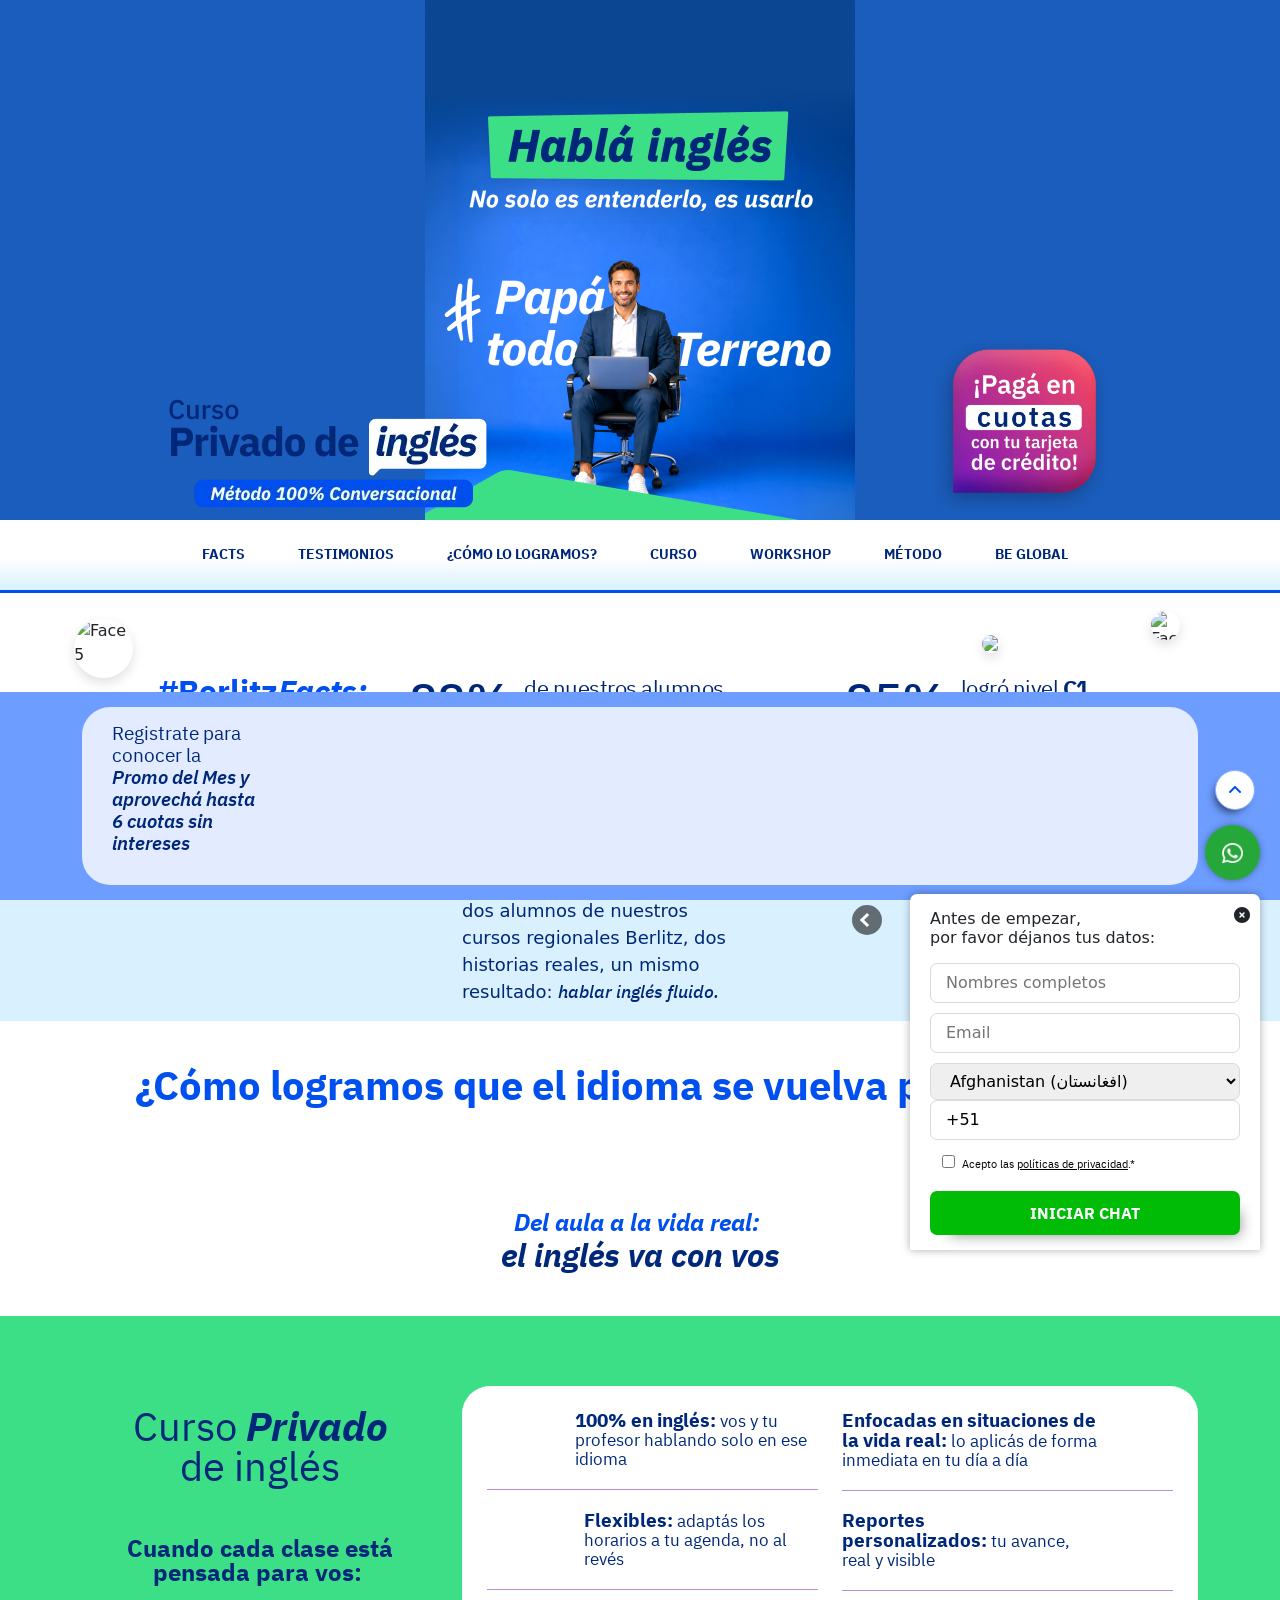
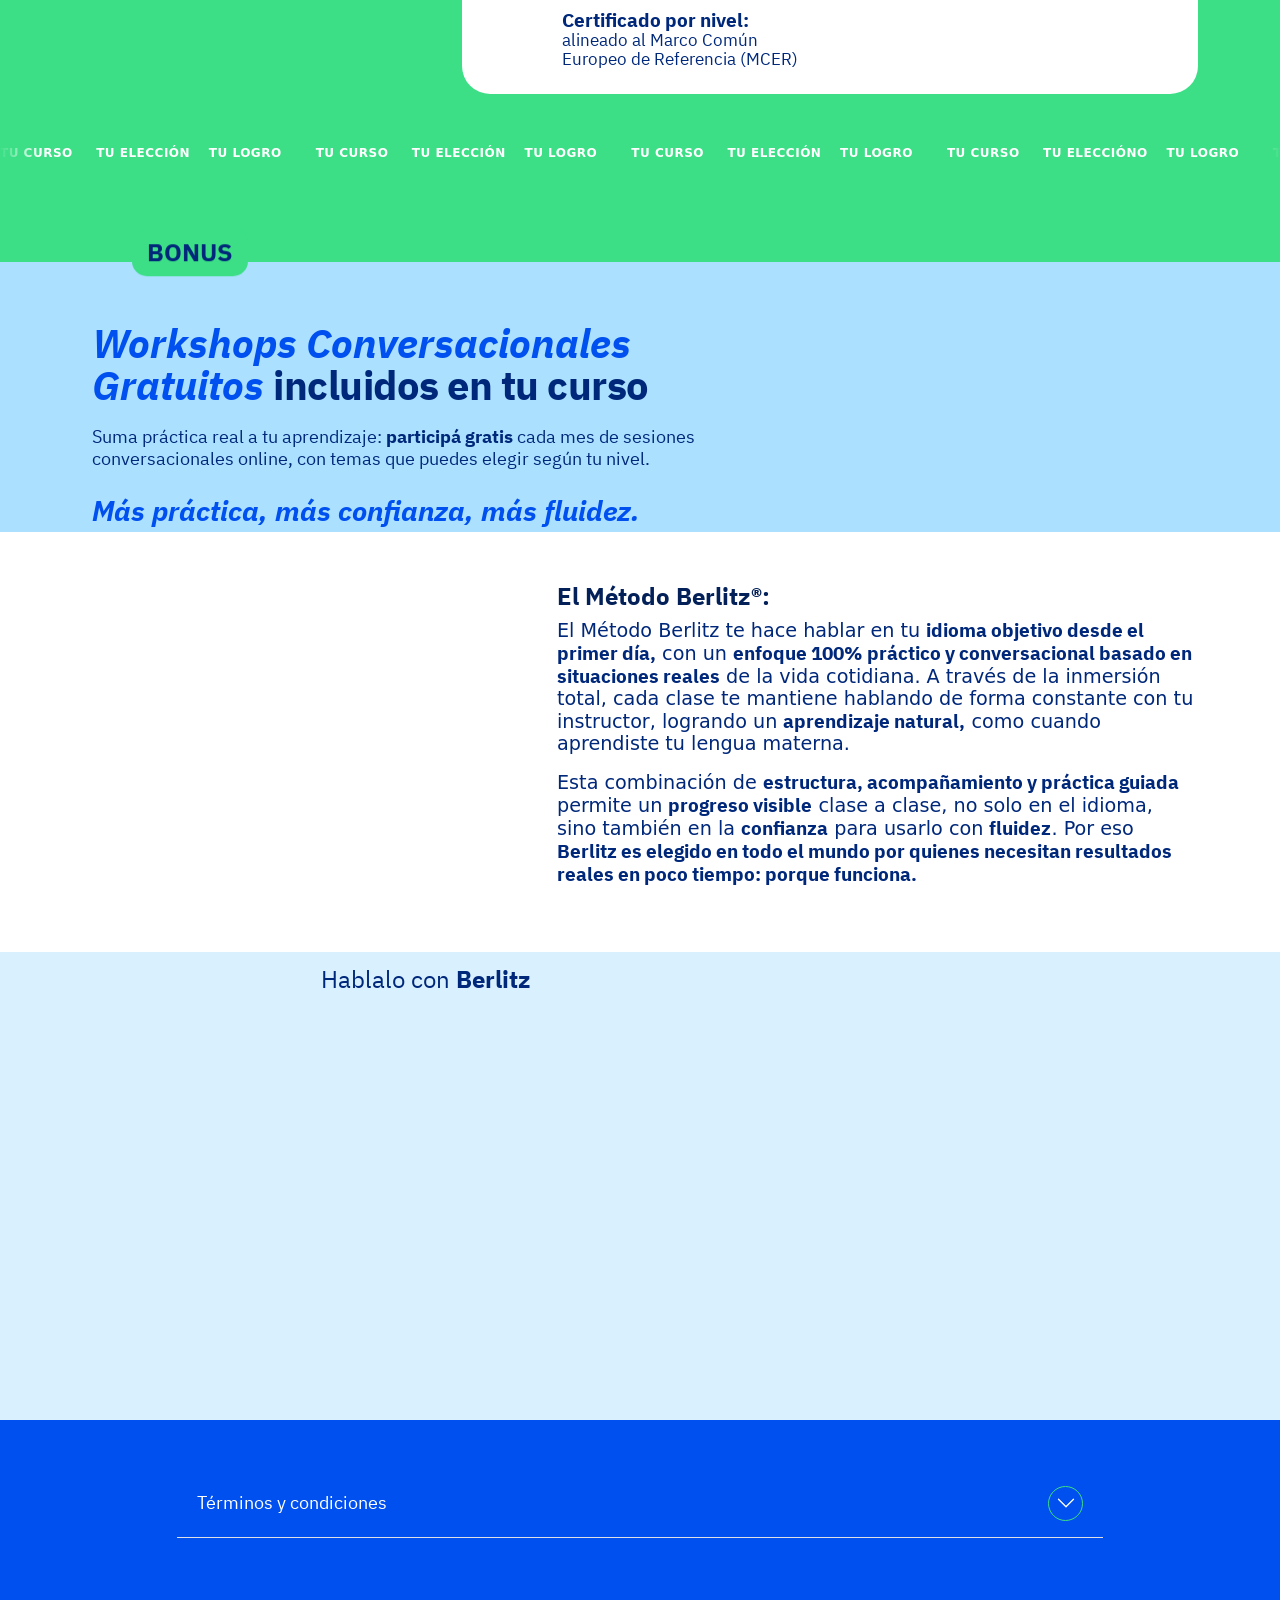
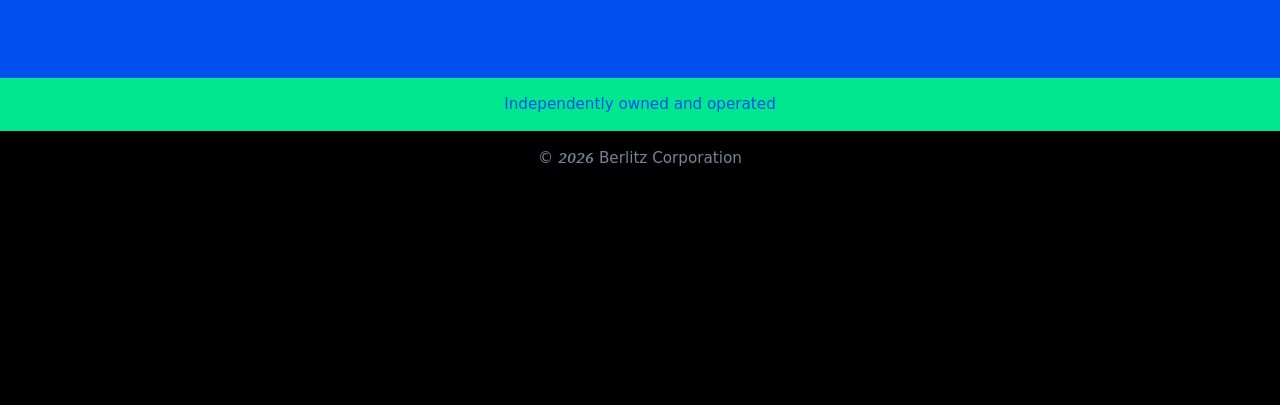
==== index.html @ b1cf7f0d "regresar banner dia del padre" ====
<!doctype html>
<html lang="es-UY">

<head>
    <meta charset="utf-8">
    <meta name="viewport" content="width=device-width, initial-scale=1">
    <title>Clases de inglés particulares | Berlitz UY</title>
    <meta name="description"
        content="Clases de inglés particulares en Uruguay, personalizadas y flexibles. Aprende a tu ritmo con profesores expertos y mejora tu fluidez. ¡Empieza hoy!">
    <link rel="canonical" href="https://berlitz-marketing.com.uy/privados/" />
    <meta name="robots" content="index, follow">
    <meta name="keywords"
        content="clases de inglés particulares Uruguay, profesor particular de inglés, clases de inglés personalizadas, clases de inglés privadas, curso de inglés particular Uruguay, clases de inglés online Uruguay">

    <link rel="icon" type="image/x-icon" href="assets/img/favicon-32x32.png">
    <style>
        .jm-loadingpage {
            position: fixed;
            left: 0px;
            top: 0px;
            width: 100%;
            height: 100%;
            z-index: 999999999;
            background-color: #004FEF;
            display: flex;
            justify-content: center;
            align-items: center;
            padding-left: 50px;
            padding-right: 50px;
        }

        .jm-loadingpage table {
            text-align: center;
        }
    </style>

    <link href="assets/css/bootstrap.min.css" rel="stylesheet">
    <link rel="stylesheet" href="assets/css/revolution/navigation.min.css">
    <link rel="stylesheet" href="assets/css/revolution/settings.min.css">
    <link rel="stylesheet" href="assets/css/cmln-style.css?v=202602">
    <link rel="stylesheet" href="https://site-assets.fontawesome.com/releases/v6.5.1/css/all.css">
    <link rel="stylesheet" href="https://cdnjs.cloudflare.com/ajax/libs/font-awesome/6.5.1/css/all.min.css">


    <!-- slick -->
    <link rel="stylesheet" type="text/css" href="assets/slick/slick.min.css">
    <link rel="stylesheet" type="text/css" href="assets/slick/slick-theme.min.css">


    <!-- Google Tag Manager -->
    <script>
        (function (w, d, s, l, i) {
            w[l] = w[l] || [];
            w[l].push({
                'gtm.start': new Date().getTime(),
                event: 'gtm.js'
            });
            var f = d.getElementsByTagName(s)[0],
                j = d.createElement(s),
                dl = l != 'dataLayer' ? '&l=' + l : '';
            j.async = true;
            j.src =
                'https://www.googletagmanager.com/gtm.js?id=' + i + dl;
            f.parentNode.insertBefore(j, f);
        })(window, document, 'script', 'dataLayer', 'GTM-PGFZW8S');
    </script>
    <!-- End Google Tag Manager -->




</head>

<body onload="loaded();">

    <!-- Google Tag Manager (noscript) -->
    <noscript><iframe src="https://www.googletagmanager.com/ns.html?id=GTM-PGFZW8S" height="0" width="0"
            style="display:none;visibility:hidden"></iframe></noscript>
    <!-- End Google Tag Manager (noscript) -->

    <div class="t_header"></div>

    <!-- loader -->
    <div class="jm-loadingpage ">
        <table border="0">
            <tr>
                <td>
                    <img class="img-fluid" src="assets/img/berlitz-logo.png" loading="lazy">
                </td>
            </tr>
            <tr>
                <td><span class="loader"></span></td>
            </tr>
        </table>
    </div>
    <!-- end loader -->


    <!-- Para bordes redondeados en poligonos -->
    <svg style="visibility: hidden; position: absolute;" width="0" height="0" xmlns="http://www.w3.org/2000/svg"
        version="1.1">
        <defs>
            <filter id="round">
                <feGaussianBlur in="SourceGraphic" stdDeviation="5" result="blur" />
                <feColorMatrix in="blur" mode="matrix" values="1 0 0 0 0  0 1 0 0 0  0 0 1 0 0  0 0 0 19 -9"
                    result="goo" />
                <feComposite in="SourceGraphic" in2="goo" operator="atop" />
            </filter>
        </defs>
    </svg>



    <div class="container-fluid contador d-none">
        <div class="container">
            <div class="row">
                <div class="col-md-2 offset-md-2 text-center text-sm-left logo">
                    <h2 class="d-none d-md-block text-end">La promo termina <br> en: </h2>
                    <h2 class="d-block d-md-none">La promo termina en: </h2>
                    <!-- <div class="d-none d-sm-block">
                        <img src="https://9068661.fs1.hubspotusercontent-na1.net/hubfs/9068661/assets/img/Group%20258.png" alt="">
                    </div> -->
                </div>
                <div class="col-md-6 cronometro">
                    <div class="d-block">
                        <div class="row nros">
                            <div class="col-3 nro">
                                <div class="d-block c-block" id="dias">
                                    00
                                </div>
                            </div>
                            <div class="col-3 nro">
                                <div class="d-block c-block" id="horas">
                                    00
                                </div>
                            </div>
                            <div class="col-3 nro">
                                <div class="d-block c-block" id="minutos">
                                    00
                                </div>
                            </div>
                            <div class="col-3 nro">
                                <div class="d-block c-block" id="segundos">
                                    00
                                </div>
                            </div>
                        </div>
                        <div class="row det text-center">
                            <div class="col-3">
                                <p>DÍAS</p>
                            </div>
                            <div class="col-3">
                                <p>HORAS</p>
                            </div>
                            <div class="col-3">
                                <p>minutos</p>
                            </div>
                            <div class="col-3">
                                <p>segundos</p>
                            </div>
                        </div>
                    </div>
                </div>
                <!-- <div class="col-sm-3 cta">
                    <a href="javascript:click_section('formulario')">Regístrate aquí</a>
                </div> -->
            </div>
        </div>
    </div>



    <!-- menu xs -->
    <div id="div_menu_xs" class="container menu-xs ">
        <div class="container">
            <div class="row ">

                <div class="col-12 item cerrar">
                    <i id="btn-menu-xs-cerrar" class="fa-solid fa-circle-xmark fa-cmln"></i>
                </div>
                <div class="col-12 item ">
                    <a href="javascript:click_section('seccion_facts')" class="i_menu menu_1 ">Facts</a>
                </div>
                <div class="col-12 item ">
                    <a href="javascript:click_section('seccion_testimonio')" class="i_menu menu_1 ">Testimonios</a>
                </div>
                <div class="col-12 item ">
                    <a href="javascript:click_section('seccion_como_logramos')" class="i_menu menu_2 ">Como lo
                        logramos</a>
                </div>
                <div class="col-12 item ">
                    <a href="javascript:click_section('seccion_curso')" class="i_menu menu_3 ">Curso</a>
                </div>
                <div class="col-12 item ">
                    <a href="javascript:click_section('seccion_workshop')" class="i_menu menu_4 ">Workshop</a>
                </div>
                <div class="col-12 item ">
                    <a href="javascript:click_section('metodo')" class="i_menu menu_5 ">Método</a>
                </div>
                <div class="col-12 item ">
                    <a href="javascript:click_section('seccion_beglobal')" class="i_menu menu_6 ">Be Global</a>
                </div>
                <div class="col-12 item ">
                    <a href="javascript:click_section('seccion_formulario')" class="i_menu menu_9 ">Registrarme</a>
                </div>
            </div>
        </div>
    </div>
    <!--end menu xs -->




    <!-- HERO -->
    <div class="hero ">
        <picture>
            <source srcset="assets/img/hero/bg-mobile.png" media="(max-width: 768px)">
            <img src="assets/img/hero/bg-desktop.png" alt="" class="hero-bg">
        </picture>
        <div class="hero-bottom d-none d-md-block">
            <div class="hero-bottom-content">
                <div class="hero-bottom-flex">
                    <picture>
                        <source srcset="assets/img/hero/txt-priv.webp" type="image/webp">
                        <img src="assets/img/hero/txt-priv.png" alt="Clases privadas de inglés" class="hero-txt-priv">
                    </picture>
                    <picture>
                        <source srcset="assets/img/hero/block-paga.webp" type="image/webp">
                        <img src="assets/img/hero/block-paga.png" alt="" class="hero-block-paga">
                    </picture>
                </div>
            </div>
        </div>
        <div class="hero-mobile d-block d-md-none">
            <div class="hero-mobile-bottom">
                <picture>
                    <source srcset="assets/img/hero/block-paga.webp" type="image/webp">
                    <img src="assets/img/hero/block-paga.png" alt="" class="hero-mobile-block-paga">
                </picture>
                <picture>
                    <source srcset="assets/img/hero/txt-priv.webp" type="image/webp">
                    <img src="assets/img/hero/txt-priv.png" alt="Clases privadas de inglés" class="hero-mobile-txt">
                </picture>
                <a href="javascript:click_section('seccion_formulario')" class="hero-mobile-btn">
                    <picture>
                        <source srcset="assets/img/hero/btn-empeza.webp" type="image/webp">
                        <img src="assets/img/hero/btn-empeza.png" alt="Empezar">
                    </picture>
                </a>
            </div>
        </div>
    </div>
    <!-- END HERO -->

    <!-- <div class="container-fluid banner_principal_temp">
        <div class="row">
            <div class="col-12" style="padding: 0px;">
                <a href="#" onclick="document.getElementById('btn_form_whatsapp').click(); return false;">
                    <img src="https://9068661.fs1.hubspotusercontent-na1.net/hubfs/9068661/assets/img/WEB%2048%20horas%20DESKTOP%20(2)-1.png"
                        alt="" class="img-fluid d-none d-sm-block" style="width: 100%;">
                    <img src="https://9068661.fs1.hubspotusercontent-na1.net/hubfs/9068661/assets/img/WEB%2048%20HORAS%20MOBILE%20(1).png"
                        alt="" class="img-fluid d-block d-sm-none" style="width: 100%;">
                </a>

            </div>
        </div>
    </div> -->


    <!-- MENU -->
    <div class="seccion_menu_desktop d-none d-lg-block">

        <div class="container-fluid">
            <div class="row">
                <div class="col-12">
                    <ul class="reveal reveal_scale_1">
                        <li><a href="javascript:click_section('seccion_facts')" class="i_menu menu_1 "
                                id="btn_facts">Facts</a></li>
                        <li><a href="javascript:click_section('seccion_testimonio')" class="i_menu menu_1 "
                                id="btn_testimomnios">Testimonios</a></li>
                        <li><a href="javascript:click_section('seccion_como_logramos')" class="i_menu menu_2 "
                                id="btn_como_logramos">¿Cómo lo logramos?</a></li>
                        <li><a href="javascript:click_section('seccion_curso')" class="i_menu menu_3 "
                                id="btn_curso">Curso</a></li>
                        <li><a href="javascript:click_section('seccion_workshop')" class="i_menu menu_4 "
                                id="btn_workshop">Workshop</a></li>
                        <li><a href="javascript:click_section('metodo')" class="i_menu menu_5 "
                                id="btn_metodo">Método</a></li>
                        <li><a href="javascript:click_section('seccion_beglobal')" class="i_menu menu_6 "
                                id="btn_beglobal">Be Global</a></li>
                        <!--<li><a href="javascript:click_section('seccion_formulario')" class="i_menu menu_9 " id="btn_registrate">Regístrate</a></li>-->
                    </ul>
                </div>
            </div>
        </div>

    </div>
    <!-- END MENU -->




    <!-- FORM -->
    <div class="seccion_formulario reveal reveal_down_6 reveal_on_load" id="form_principal">
        <div class="container-fluid ">
            <div class="container-lg">
                <div class="caja">


                    <div class="row">
                        <div class="col-sm-4 col-lg-2 txt d-block">

                            <p class="completa">
                                Registrate para conocer la <span>Promo del Mes y aprovechá hasta 6 cuotas sin
                                    intereses</span>
                            </p>

                            <!--<div class="tarjeta">
                                <img src="https://9068661.fs1.hubspotusercontent-na1.net/hubfs/9068661/assets/img/berlitz-pe-grupales-tarjetas.png" alt="">
                            </div>-->

                            <p class="completa completa_2 d-block d-sm-none">

                                Estudiá inglés <span>ahora</span>
                            </p>

                        </div>
                        <div class="col-sm-7 col-lg-10 c-hs-form d-block">
                            <!-- FORM HS -->
                            <div id="hs_form_target_widget_1614708359277"></div>

                            <script
                                src="https://peru.berlitzuavp.live/hs/hsstatic/cos-i18n/static-1.53/bundles/project.js">
                                </script>

                            <!--[if lte IE 8]>
                <script charset="utf-8" src="https://js.hsforms.net/forms/v2-legacy.js"></script>
                <![endif]-->

                            <script data-hs-allowed="true"
                                src="https://peru.berlitzuavp.live/_hcms/forms/v2.js"></script>

                            <script data-hs-allowed="true">
                                var options = {
                                    portalId: '9068661',
                                    formId: 'd56affce-e56b-4b74-8507-c6ef0448120c',
                                    formInstanceId: '713',
                                    pageId: '114415671154',
                                    region: 'na1',
                                    pageName: "Berlitz Uruguay - Privados",
                                    redirectUrl: "https://berlitz-marketing.com.uy/gracias-privados",
                                    css: '',
                                    target: '#hs_form_target_widget_1614708359277',
                                    contentType: "landing-page",
                                    formsBaseUrl: '/_hcms/forms/',
                                    formData: {
                                        cssClass: 'hs-form stacked hs-custom-form'
                                    },
                                    onFormReady: function ($form) {
                                        setTimeout(function () {
                                            $('.hs-fieldtype-intl-phone select').val('UY').trigger('change');
                                        }, 500);
                                    }
                                };

                                options.getExtraMetaDataBeforeSubmit = function () {
                                    var metadata = {};


                                    if (hbspt.targetedContentMetadata) {
                                        var count = hbspt.targetedContentMetadata.length;
                                        var targetedContentData = [];
                                        for (var i = 0; i < count; i++) {
                                            var tc = hbspt.targetedContentMetadata[i];
                                            if (tc.length !== 3) {
                                                continue;
                                            }
                                            targetedContentData.push({
                                                definitionId: tc[0],
                                                criterionId: tc[1],
                                                smartTypeId: tc[2]
                                            });
                                        }
                                        metadata["targetedContentMetadata"] = JSON.stringify(targetedContentData);
                                    }

                                    return metadata;
                                };

                                hbspt.forms.create(options);
                            </script>
                            <!-- END FORM HS -->
                        </div>
                    </div>
                </div>
            </div>
        </div>

    </div>
    <!-- END FORM -->



    <div id="header_page" class="container-fluid header">
        <div class="container mt-4">
            <div class="row">
                <div class="col-4 col-md-2 logo d-block d-sm-none">
                    <picture>
                        <source srcset="assets/img/berlitz-logo.png" type="image/png">
                        <img class="img-fluid" data-src="assets/img/berlitz-logo.png" loading="lazy">
                    </picture>
                </div>
                <div class="col-md-5 offset-md-3 call">

                    <a id="btn-menu-xs-abrir" class="btn-menu d-block d-lg-none"><i class="fa-solid fa-bars"></i>
                        <span>MENU</span>
                    </a>
                </div>
            </div>
        </div>
    </div>



    <!-- FACTS -->

    <section class="seccion_facts">
        <div class="container">
            <img class="seccion_facts_face seccion_facts_face_1 reveal reveal_scale_2"
                src="https://9068661.fs1.hubspotusercontent-na1.net/hubfs/9068661/assets/img/berlitz-LP-performance-cara-1.png"
                alt="Face 1" />
            <img class="seccion_facts_face seccion_facts_face_2 reveal reveal_scale_4"
                src="https://9068661.fs1.hubspotusercontent-na1.net/hubfs/9068661/assets/img/berlitz-LP-performance-cara-2.png"
                alt="Face 2" />
            <img class="seccion_facts_face seccion_facts_face_3 reveal reveal_scale_4"
                src="https://9068661.fs1.hubspotusercontent-na1.net/hubfs/9068661/assets/img/berlitz-LP-performance-cara-3.png"
                alt="Face 3" />
            <img class="seccion_facts_face seccion_facts_face_4 reveal reveal_scale_2"
                src="https://9068661.fs1.hubspotusercontent-na1.net/hubfs/9068661/assets/img/berlitz-LP-performance-cara-4.png"
                alt="Face 4" />
            <img class="seccion_facts_face seccion_facts_face_5 reveal reveal_scale_3"
                src="https://9068661.fs1.hubspotusercontent-na1.net/hubfs/9068661/assets/img/berlitz-LP-performance-cara-5.png"
                alt="Face 5" />

            <div class="row">

                <div class="col-md-3">
                    <div class="seccion_facts_left reveal reveal_left_2">
                        <span class="seccion_facts_hash">#Berlitz<span>Facts:</span></span> <br>
                        <span class="seccion_facts_year">en 2025</span>
                    </div>
                </div>
                <div class="col-md-5">
                    <div class="seccion_facts_stat reveal reveal_scale_1">
                        <span class="seccion_facts_value">88%</span>
                        <span class="seccion_facts_text">
                            de nuestros alumnos<br />
                            <span>finalizó su curso con éxito</span>
                        </span>
                    </div>
                </div>
                <div class="col-md-4">
                    <div class="seccion_facts_stat reveal reveal_right_2">
                        <img src="https://9068661.fs1.hubspotusercontent-na1.net/hubfs/9068661/assets/img/berlitz-LP-performance-flecha.png"
                            class="flecha">
                        <span class="seccion_facts_value">85%</span>
                        <span class="seccion_facts_text">
                            logró nivel <strong>C1,</strong><br />
                            fluidez real
                        </span>
                    </div>
                </div>
            </div>
        </div>



    </section>

    <!-- FACTS FIN -->




    <!-- Testimonio -->

    <div class="container-fluid c-video-testimonial-2 seccion_testimonio" id="seccionTestimonio">
        <div class="container">
            <div class="row">
                <div class="col-md-8">
                    <div class="row">
                        <div class="col-md-6">
                            <div class="testimonio_persona reveal reveal_left_2">
                                <img src="https://9068661.fs1.hubspotusercontent-na1.net/hubfs/9068661/berlitz-pe-landing-grupales-seccion-video-Juan-y-Gustavo.png"
                                    class="img-fluid d-none d-sm-block" alt="">

                            </div>
                        </div>
                        <div class="col-md-6">
                            <div class="texto reveal reveal_left_1">
                                <p class="mt-md-4 test">Juan y Gustavo:</p>
                                <p class="mb-3">dos alumnos de nuestros cursos regionales Berlitz, dos historias reales,
                                    un mismo resultado: <span>hablar inglés fluido.</span></p>

                            </div>
                        </div>
                    </div>

                </div>
                <div class="col-md-4">
                    <div class="yt-carousel reveal reveal_right_3" id="ytCarousel">
                        <div class="yt-track">
                            <div class="yt-slide" data-video-id="UzrRgYDVEpI">
                                <button class="yt-poster" type="button" aria-label="Play video">
                                    <img src="https://9068661.fs1.hubspotusercontent-na1.net/hubfs/9068661/Pe-grupales-testimonios-caratula-1.png"
                                        alt="Video 1" loading="lazy" />
                                    <span class="yt-play"></span>
                                </button>
                            </div>

                            <div class="yt-slide is-active" data-video-id="MEUmR7FPbgs">
                                <button class="yt-poster" type="button" aria-label="Play video">
                                    <img src="https://9068661.fs1.hubspotusercontent-na1.net/hubfs/9068661/Pe-grupales-testimonios-caratula-2.png"
                                        alt="Video 2" loading="lazy" />
                                    <span class="yt-play"></span>
                                </button>
                            </div>
                        </div>

                        <button class="yt-nav yt-next" type="button" aria-label="Next"></button>
                        <button class="yt-nav yt-prev" type="button" aria-label="Previous"></button>

                    </div>
                </div>

            </div>
        </div>
    </div>

    <!-- Testimonio Fin -->

    <!-- COMO LOGRAMOS -->
    <div class="seccion_como_logramos" id="seccionLogramos">
        <div class="vector_left"></div>
        <div class="vector_right"></div>
        <div class="container">
            <div class="row">
                <div class="col-12">
                    <h2 class="reveal reveal_scale_1">
                        ¿Cómo logramos que el idioma se vuelva parte de vos?
                    </h2>
                </div>
                <div class="col-12">
                    <div class="lista_items">
                        <div class="row">
                            <div class="col-md-4">
                                <article class="reveal reveal_left_3">
                                    <img src="https://9068661.fs1.hubspotusercontent-na1.net/hubfs/9068661/assets/img/berlitz-uy-landing-privados-seccion-como-logramos-uno.png"
                                        alt="">
                                </article>
                            </div>
                            <div class="col-md-4">
                                <article class="reveal reveal_left_2">
                                    <img src="https://9068661.fs1.hubspotusercontent-na1.net/hubfs/9068661/assets/img/Uy-privados-logramos-item-2.png"
                                        alt="">
                                </article>
                            </div>
                            <div class="col-md-4">
                                <article class="reveal reveal_left_1">
                                    <img src="https://9068661.fs1.hubspotusercontent-na1.net/hubfs/9068661/assets/img/berlitz-pe-landing-grupales-seccion-como-logramos-3.png"
                                        alt="">
                                </article>
                            </div>
                        </div>
                    </div>
                </div>

                <div class="col-12">
                    <div class="subtitulo reveal reveal_scale_1">
                        Del aula a la vida real:  <br>
                        <span>el inglés va con vos</span>
                    </div>
                </div>
            </div>
        </div>
    </div>
    <!-- COMO LOGRAMOS FIN -->



    <!-- CURSO -->

    <div class="seccion_curso" id="seccionCurso">
        <div class="container">
            <div class="row">
                <div class="col-lg-4">
                    <div class="side">
                        <h3 class=" reveal reveal_left_1">
                            Curso <span>Privado</span> <br> de inglés
                        </h3>

                        <div class="subtitulo reveal reveal_left_2">
                            Cuando cada clase está pensada para vos: 
                        </div>


                    </div>
                </div>
                <div class="col-lg-8">
                    <div class="lista_items">
                        <div class="row">
                            <div class="col-md-6">
                                <article class="reveal reveal_scale_1">
                                    <img src="https://9068661.fs1.hubspotusercontent-na1.net/hubfs/9068661/assets/img/berlitz-pe-landing-grupales-beneficio-1-desktop.png"
                                        alt="">
                                    <div class="texto">
                                        <span>100% en inglés:</span> vos y tu profesor hablando solo en ese idioma
                                    </div>
                                </article>
                            </div>
                            <div class="col-md-6">
                                <article class="reveal reveal_scale_1">
                                    <div class="texto">
                                        <span>Enfocadas en situaciones de la vida real:</span> lo aplicás de forma
                                        inmediata en tu día a día
                                    </div>
                                    <img src="https://9068661.fs1.hubspotusercontent-na1.net/hubfs/9068661/assets/img/berlitz-pe-landing-grupales-beneficio-4-desktop.png"
                                        alt="">
                                </article>
                            </div>
                            <div class="col-md-6">
                                <article class="reveal reveal_scale_1">
                                    <img src="https://9068661.fs1.hubspotusercontent-na1.net/hubfs/9068661/assets/img/berlitz-pe-landing-grupales-beneficio-2-desktop.png"
                                        alt="">
                                    <div class="texto">
                                        <span>Flexibles: </span> adaptás los horarios a tu agenda, no al revés
                                    </div>
                                </article>
                            </div>
                            <div class="col-md-6">
                                <article class="reveal reveal_scale_1">
                                    <div class="texto">
                                        <span>Reportes personalizados:</span> tu avance, real y visible
                                    </div>
                                    <img src="https://9068661.fs1.hubspotusercontent-na1.net/hubfs/9068661/assets/img/berlitz-pe-landing-grupales-beneficio-2-desktop.png"
                                        alt="">
                                </article>
                            </div>
                            <div class="col-md-6">
                                <article class="bottom_article reveal reveal_scale_1">
                                    <img src="https://9068661.fs1.hubspotusercontent-na1.net/hubfs/9068661/assets/img/berlitz-pe-landing-grupales-beneficio-3-desktop.png"
                                        alt="">

                                    <div class="texto">
                                        <span>Certificado por nivel:</span>
                                        alineado al Marco Común Europeo de Referencia (MCER)
                                    </div>
                                </article>
                            </div>

                        </div>
                    </div>
                </div>

                <div class="col-lg-4">
                    <div class="side_bottom reveal reveal_left_3">
                        <div class="cursos_profesor_en_vivo">
                            <!-- Desktop -->
                            <img src="https://9068661.fs1.hubspotusercontent-na1.net/hubfs/9068661/assets/img/berlitz-uy-privados-modalidad-desktop.png"
                                alt="" class="img-fluid d-none d-lg-block">

                            <!-- Mobile -->
                            <img src="https://9068661.fs1.hubspotusercontent-na1.net/hubfs/9068661/assets/img/berlitz-uy-privados-modalidad-mobile.png"
                                alt="" class="img-fluid d-block d-lg-none">
                        </div>

                        <div class="btn_iniciar img-fluid d-block d-sm-none">
                            <a href="javascript:click_section('seccion_formulario')">
                                <img src="https://9068661.fs1.hubspotusercontent-na1.net/hubfs/9068661/assets/img/berlitz-uy-grupales-btn-inicia-ahora.png"
                                    alt="">
                            </a>
                        </div>


                    </div>
                </div>
            </div>
        </div>

        <div class="slogan marquesina">
            <div class="marquesina__track">
                <!-- Bloque 1 -->
                <div class="marquesina__content">
                    <span>
                        TU CURSO &nbsp;&nbsp;&nbsp;
                        TU ELECCIÓN&nbsp;&nbsp;&nbsp;
                        TU LOGRO
                    </span>
                    <span>
                        TU CURSO &nbsp;&nbsp;&nbsp;
                        TU ELECCIÓN&nbsp;&nbsp;&nbsp;
                        TU LOGRO
                    </span>
                    <span>
                        TU CURSO &nbsp;&nbsp;&nbsp;
                        TU ELECCIÓN&nbsp;&nbsp;&nbsp;
                        TU LOGRO
                    </span>
                    <span>
                        TU CURSO &nbsp;&nbsp;&nbsp;
                        TU ELECCIÓNO&nbsp;&nbsp;&nbsp;
                        TU LOGRO
                    </span>
                    <span>
                        TU CURSO &nbsp;&nbsp;&nbsp;
                        TU ELECCIÓN&nbsp;&nbsp;&nbsp;
                        TU LOGRO
                    </span>
                    <span>
                        TU CURSO &nbsp;&nbsp;&nbsp;
                        TU ELECCIÓN&nbsp;&nbsp;&nbsp;
                        TU LOGRO
                    </span>
                    <span>
                        TU CURSO &nbsp;&nbsp;&nbsp;
                        TU ELECCIÓN&nbsp;&nbsp;&nbsp;
                        TU LOGRO
                    </span>
                    <span>
                        TU CURSO &nbsp;&nbsp;&nbsp;
                        TU ELECCIÓN&nbsp;&nbsp;&nbsp;
                        TU LOGRO
                    </span>
                    <span>
                        TU CURSO &nbsp;&nbsp;&nbsp;
                        TU ELECCIÓN&nbsp;&nbsp;&nbsp;
                        TU LOGRO
                    </span>
                </div>

                <!-- Bloque 2 (copia exacta para loop perfecto) -->
                <div class="marquesina__content" aria-hidden="true">
                    <span>
                        TU CURSO &nbsp;&nbsp;&nbsp;
                        TU ELECCIÓN&nbsp;&nbsp;&nbsp;
                        TU LOGRO
                    </span>
                    <span>
                        TU CURSO &nbsp;&nbsp;&nbsp;
                        TU ELECCIÓN&nbsp;&nbsp;&nbsp;
                        TU LOGRO
                    </span>
                    <span>
                        TU CURSO &nbsp;&nbsp;&nbsp;
                        TU ELECCIÓN&nbsp;&nbsp;&nbsp;
                        TU LOGRO
                    </span>
                    <span>
                        TU CURSO &nbsp;&nbsp;&nbsp;
                        TU ELECCIÓN&nbsp;&nbsp;&nbsp;
                        TU LOGRO
                    </span>
                    <span>
                        TU CURSO &nbsp;&nbsp;&nbsp;
                        TU ELECCIÓN&nbsp;&nbsp;&nbsp;
                        TU LOGRO
                    </span>
                    <span>
                        TU CURSO &nbsp;&nbsp;&nbsp;
                        TU ELECCIÓN&nbsp;&nbsp;&nbsp;
                        TU LOGRO
                    </span>
                    <span>
                        TU CURSO &nbsp;&nbsp;&nbsp;
                        TU ELECCIÓN&nbsp;&nbsp;&nbsp;
                        TU LOGRO
                    </span>
                    <span>
                        TU CURSO &nbsp;&nbsp;&nbsp;
                        TU ELECCIÓN&nbsp;&nbsp;&nbsp;
                        TU LOGRO
                    </span>
                    <span>
                        TU CURSO &nbsp;&nbsp;&nbsp;
                        TU ELECCIÓN&nbsp;&nbsp;&nbsp;
                        TU LOGRO
                    </span>
                </div>
            </div>
        </div>
    </div>

    <!-- CURSO FIN -->




    <!-- WORKSHOP -->

    <section class="seccion_workshop" id="seccionWorkshop">
        <div class="container">
            <div class="row">
                <div class="col-md-7">
                    <div class="left_side reveal reveal_left_1">
                        <div class="titulo">
                            Workshops Conversacionales Gratuitos <span>incluidos en tu curso</span>
                        </div>
                        <div class="texto">
                            Suma práctica real a tu aprendizaje: <strong>participá gratis</strong> cada mes de sesiones
                            conversacionales online, con temas que puedes elegir según tu nivel.
                        </div>
                        <div class="subtitulo">
                            Más práctica, más confianza, más fluidez.
                        </div>
                    </div>
                </div>
                <div class="col-md-5">
                    <div class="lazo_right">
                        <img src="https://9068661.fs1.hubspotusercontent-na1.net/hubfs/9068661/assets/img/lp-workshop-lazo-right.png"
                            alt="">
                    </div>
                    <div class="lazo_left">
                        <img src="https://9068661.fs1.hubspotusercontent-na1.net/hubfs/9068661/assets/img/lp-workshop-lazo-left.png"
                            alt="">
                    </div>
                    <div class="persona reveal reveal_right_1">
                        <img src="https://9068661.fs1.hubspotusercontent-na1.net/hubfs/9068661/assets/img/LP-grupales-workshop-persona.png"
                            alt="">
                    </div>
                </div>
            </div>

        </div>
    </section>

    <!-- WORKSHOP FIN -->




    <!-- METODO -->
    <div id="contenido_5" class="container c-container metodo" id="seccionMetodo">

        <div class="row">
            <div class="col-md-5 txt">

                <div class="row">
                    <div class="col-sm-6 offset-sm-3 col-md-10 offset-md-2">
                        <picture class="reveal reveal_left_1 reveal_p">
                            <source
                                srcset="https://9068661.fs1.hubspotusercontent-na1.net/hubfs/9068661/assets/img/berlitz-pe-landing-grupales-metodo-desktop.png"
                                type="image/png">
                            <img class="img-fluid"
                                data-src="https://9068661.fs1.hubspotusercontent-na1.net/hubfs/9068661/assets/img/berlitz-pe-landing-grupales-metodo-desktop.png"
                                loading="lazy">
                        </picture>
                    </div>
                </div>
            </div>
            <div class="col-md-7">
                <span class="reveal reveal_right_1 reveal_p">
                    <h3>
                        El Método Berlitz®:
                    </h3>

                    <div class="txt_desktop d-none d-sm-block">
                        <p>El Método Berlitz te hace hablar en tu <strong>idioma objetivo desde el primer día,</strong>
                            con un <strong>enfoque 100% práctico y conversacional basado en situaciones reales</strong>
                            de la vida cotidiana. A través de la inmersión total, cada clase te mantiene hablando de
                            forma constante con tu instructor, logrando un <strong>aprendizaje natural,</strong> como
                            cuando aprendiste tu lengua materna. </p>

                        <p>Esta combinación de <strong>estructura, acompañamiento y práctica guiada</strong> permite un
                            <strong>progreso visible</strong> clase a clase, no solo en el idioma, sino también en la
                            <strong>confianza</strong> para usarlo con <strong>fluidez</strong>. Por eso <strong>Berlitz
                                es elegido en todo el mundo por quienes necesitan resultados reales en poco tiempo:
                                porque funciona.</strong></p>
                    </div>

                    <div class="txt_mobile d-block d-sm-none">
                        <p>
                            Te hace hablar en tu <strong>idioma objetivo desde el primer día,</strong> con
                            <strong>clases 100% prácticas y conversacionales basadas en situaciones reales.</strong> La
                            <strong>inmersión total</strong> te mantiene hablando constantemente con tu instructor,
                            logrando un aprendizaje natural y un avance visible clase a clase, tanto en el idioma como
                            en la <strong>confianza</strong> para usarlo con <strong>fluidez</strong>. Por eso
                            <strong>Berlitz funciona: entrega resultados reales en poco tiempo.</strong>
                        </p>
                    </div>
                </span>

            </div>
        </div>

    </div>
    <!-- END METODO -->



    <!-- BeGlobal -->
    <section class="seccion_beglobal" id="seccionGlobal">
        <div class="container">
            <div class="lazo_left"><img
                    src="https://9068661.fs1.hubspotusercontent-na1.net/hubfs/9068661/assets/img/LP-beglobal-lazo-left.png"
                    alt=""></div>
            <div class="lazo_right"><img
                    src="https://9068661.fs1.hubspotusercontent-na1.net/hubfs/9068661/assets/img/LP-beglobal-lazo-right.png"
                    alt=""></div>
            <div class="row">
                <div class="col-md-6">
                    <div class="left_side reveal reveal_left_1">
                        <div class="nube">
                            <img src="https://9068661.fs1.hubspotusercontent-na1.net/hubfs/9068661/assets/img/globo-uy-priv.png"
                                alt="">
                        </div>
                        <div class="slogan">
                            Hablalo con <span>Berlitz</span>
                        </div>
                        <div class="hashtag">
                            <img src="https://9068661.fs1.hubspotusercontent-na1.net/hubfs/9068661/assets/img/english-priv-uy.png"
                                alt="">
                        </div>
                    </div>
                </div>
                <div class="col-md-6">
                    <div class="persona reveal reveal_right_1">
                        <img src="https://9068661.fs1.hubspotusercontent-na1.net/hubfs/9068661/assets/img/LP-beglobal-persona.png"
                            alt="">
                    </div>
                </div>
            </div>
        </div>
    </section>
    <!-- BeGlobal FIN -->





    <!-- TyC -->
    <div class="container-fluid tyc">
        <div class="container c-container">
            <div class="row">
                <div class="col-md-10 offset-md-1">
                    <div class="accordion" id="accordionExample1">

                        <div class="accordion-item">
                            <p class="accordion-header">
                                <button class="accordion-button collapsed" type="button" data-bs-toggle="collapse"
                                    data-bs-target="#collapseTwo1" aria-expanded="false" aria-controls="collapseTwo">
                                    Términos y condiciones
                                </button>
                            </p>
                            <div id="collapseTwo1" class="accordion-collapse collapse"
                                data-bs-parent="#accordionExample1">
                                <div class="accordion-body">
                                    *Aplican condiciones y
                                    restricciones que serán informadas en el proceso de venta. No combinable con otros
                                    descuentos. Promoción válida hasta el: <span id="fecha-limite">--/--/----</span>
                                    <br><br>
                                    Promoción solo disponible para venta nueva. No aplica para rematrícula.

                                </div>
                            </div>
                        </div>

                    </div>
                </div>
            </div>
        </div>
    </div>
    <!-- END TyC -->


    <!--footer -->
    <div class="container-fluid footer2">
        <div class="container text-center">
            <p>Independently owned and operated</p>
        </div>
    </div>

    <div class="container-fluid footer">
        <div class="container text-center">
            <p>© <span id="anio-actual">2026</span> Berlitz Corporation</p>
        </div>
    </div>
    <!--end footer -->





    <!-- wsp -->

    <div class="c-wsp3 active" id="btn_form_whatsapp">
        <i class="fa-brands fa-whatsapp"></i>
    </div>

    <!-- wsp fin-->


    <!-- FORM WS -->

    <div class="c-form-whatsapp c-hs-form" id="form_whatsapp">
        <div class="close">
            <span id="btn_form_whatsapp_close">
                <i class="fa-solid fa-circle-xmark"></i>
            </span>
        </div>
        <h3 class="mb-3">Antes de empezar, <br>por favor déjanos tus datos:</h3>

        <div id="hs_form_target_widget_16147083592778" data-hs-forms-root="true">
            <form id="hsForm_48b929b1-8084-4036-add7-31636047d229_8899" method="POST" accept-charset="UTF-8"
                enctype="multipart/form-data" novalidate=""
                action="https://forms.hsforms.com/submissions/v3/public/submit/formsnext/multipart/9068661/48b929b1-8084-4036-add7-31636047d229"
                class="hs-form-private hsForm_48b929b1-8084-4036-add7-31636047d229 hs-form-48b929b1-8084-4036-add7-31636047d229 hs-form-48b929b1-8084-4036-add7-31636047d229_b21b1efe-36a4-45ef-98d3-6897a0f98211 hs-form stacked hs-custom-form"
                target="target_iframe_48b929b1-8084-4036-add7-31636047d229_8899"
                data-instance-id="b21b1efe-36a4-45ef-98d3-6897a0f98211"
                data-form-id="48b929b1-8084-4036-add7-31636047d229" data-portal-id="9068661"
                data-test-id="hsForm_48b929b1-8084-4036-add7-31636047d229_8899" data-hs-cf-bound="true">
                <div class="hs_firstname hs-firstname hs-fieldtype-text field hs-form-field"><label
                        id="label-firstname-48b929b1-8084-4036-add7-31636047d229_8899" class=""
                        for="firstname-48b929b1-8084-4036-add7-31636047d229_8899"><span>Nombre</span><span
                            class="hs-form-required">*</span></label>
                    <div class="input"><input id="firstname-48b929b1-8084-4036-add7-31636047d229_8899" name="firstname"
                            required="" placeholder="Nombres completos" type="text" class="hs-input" inputmode="text"
                            autocomplete="given-name" value=""></div>
                </div>
                <div class="hs_email hs-email hs-fieldtype-text field hs-form-field"><label
                        id="label-email-48b929b1-8084-4036-add7-31636047d229_8899" class=""
                        for="email-48b929b1-8084-4036-add7-31636047d229_8899"><span>Email</span><span
                            class="hs-form-required">*</span></label>
                    <div class="input"><input id="email-48b929b1-8084-4036-add7-31636047d229_8899" name="email"
                            required="" placeholder="Email" type="email" class="hs-input" inputmode="email"
                            autocomplete="email" value=""></div>
                </div>
                <div class="hs_phone hs-phone hs-fieldtype-phonenumber field hs-form-field"><label
                        id="label-phone-48b929b1-8084-4036-add7-31636047d229_8899" class=""
                        for="phone-48b929b1-8084-4036-add7-31636047d229_8899"><span>Número de teléfono</span><span
                            class="hs-form-required">*</span></label>
                    <div class="input">
                        <div class="hs-input hs-fieldtype-intl-phone"><select
                                id="phone_ext-48b929b1-8084-4036-add7-31636047d229_8899" required="" class="hs-input"
                                name="">
                                <option disabled="" value="">*</option>
                                <option value="AF">Afghanistan (&#x202B;افغانستان&#x202C;&lrm;)</option>
                                <option value="AL">Albania (Shqipëri)</option>
                                <option value="DZ">Algeria (&#x202B;الجزائر&#x202C;&lrm;)</option>
                                <option value="AS">American Samoa</option>
                                <option value="AD">Andorra</option>
                                <option value="AO">Angola</option>
                                <option value="AI">Anguilla</option>
                                <option value="AG">Antigua and Barbuda</option>
                                <option value="AR">Argentina</option>
                                <option value="AM">Armenia (Հայաստան)</option>
                                <option value="AW">Aruba</option>
                                <option value="AU">Australia</option>
                                <option value="AT">Austria (Österreich)</option>
                                <option value="AZ">Azerbaijan (Azərbaycan)</option>
                                <option value="BS">Bahamas</option>
                                <option value="BH">Bahrain (&#x202B;البحرين&#x202C;&lrm;)</option>
                                <option value="BD">Bangladesh (বাংলাদেশ)</option>
                                <option value="BB">Barbados</option>
                                <option value="BY">Belarus (Беларусь)</option>
                                <option value="BE">Belgium (België)</option>
                                <option value="BZ">Belize</option>
                                <option value="BJ">Benin (Bénin)</option>
                                <option value="BM">Bermuda</option>
                                <option value="BT">Bhutan (འབྲུག)</option>
                                <option value="BO">Bolivia</option>
                                <option value="BA">Bosnia and Herzegovina (Босна и Херцеговина)</option>
                                <option value="BW">Botswana</option>
                                <option value="BR">Brazil (Brasil)</option>
                                <option value="IO">British Indian Ocean Territory</option>
                                <option value="VG">British Virgin Islands</option>
                                <option value="BN">Brunei</option>
                                <option value="BG">Bulgaria (България)</option>
                                <option value="BF">Burkina Faso</option>
                                <option value="BI">Burundi (Uburundi)</option>
                                <option value="KH">Cambodia (កម្ពុជា)</option>
                                <option value="CM">Cameroon (Cameroun)</option>
                                <option value="CA">Canada</option>
                                <option value="CV">Cape Verde (Kabu Verdi)</option>
                                <option value="BQ">Caribbean Netherlands</option>
                                <option value="KY">Cayman Islands</option>
                                <option value="CF">Central African Republic (République centrafricaine)</option>
                                <option value="TD">Chad (Tchad)</option>
                                <option value="CL">Chile</option>
                                <option value="CN">China (中国)</option>
                                <option value="CO">Colombia</option>
                                <option value="KM">Comoros (&#x202B;جزر القمر&#x202C;&lrm;)</option>
                                <option value="CD">Congo (DRC) (Jamhuri ya Kidemokrasia ya Kongo)</option>
                                <option value="CG">Congo (Republic) (Congo-Brazzaville)</option>
                                <option value="CK">Cook Islands</option>
                                <option value="CR">Costa Rica</option>
                                <option value="CI">Côte d’Ivoire</option>
                                <option value="HR">Croatia (Hrvatska)</option>
                                <option value="CU">Cuba</option>
                                <option value="CW">Curaçao</option>
                                <option value="CY">Cyprus (Κύπρος)</option>
                                <option value="CZ">Czech Republic (Česká republika)</option>
                                <option value="DK">Denmark (Danmark)</option>
                                <option value="DJ">Djibouti</option>
                                <option value="DM">Dominica</option>
                                <option value="DO">Dominican Republic (República Dominicana)</option>
                                <option value="EC">Ecuador</option>
                                <option value="EG">Egypt (&#x202B;مصر&#x202C;&lrm;)</option>
                                <option value="SV">El Salvador</option>
                                <option value="GQ">Equatorial Guinea (Guinea Ecuatorial)</option>
                                <option value="ER">Eritrea</option>
                                <option value="EE">Estonia (Eesti)</option>
                                <option value="ET">Ethiopia</option>
                                <option value="FK">Falkland Islands (Islas Malvinas)</option>
                                <option value="FO">Faroe Islands (Føroyar)</option>
                                <option value="FJ">Fiji</option>
                                <option value="FI">Finland (Suomi)</option>
                                <option value="FR">France</option>
                                <option value="GF">French Guiana (Guyane française)</option>
                                <option value="PF">French Polynesia (Polynésie française)</option>
                                <option value="GA">Gabon</option>
                                <option value="GM">Gambia</option>
                                <option value="GE">Georgia (საქართველო)</option>
                                <option value="DE">Germany (Deutschland)</option>
                                <option value="GH">Ghana (Gaana)</option>
                                <option value="GI">Gibraltar</option>
                                <option value="GR">Greece (Ελλάδα)</option>
                                <option value="GL">Greenland (Kalaallit Nunaat)</option>
                                <option value="GD">Grenada</option>
                                <option value="GP">Guadeloupe</option>
                                <option value="GU">Guam</option>
                                <option value="GT">Guatemala</option>
                                <option value="GN">Guinea (Guinée)</option>
                                <option value="GW">Guinea-Bissau (Guiné Bissau)</option>
                                <option value="GY">Guyana</option>
                                <option value="HT">Haiti</option>
                                <option value="HN">Honduras</option>
                                <option value="HK">Hong Kong (香港)</option>
                                <option value="HU">Hungary (Magyarország)</option>
                                <option value="IS">Iceland (Ísland)</option>
                                <option value="IN">India (भारत)</option>
                                <option value="ID">Indonesia</option>
                                <option value="IR">Iran (&#x202B;ایران&#x202C;&lrm;)</option>
                                <option value="IQ">Iraq (&#x202B;العراق&#x202C;&lrm;)</option>
                                <option value="IE">Ireland</option>
                                <option value="IL">Israel (&#x202B;ישראל&#x202C;&lrm;)</option>
                                <option value="IT">Italy (Italia)</option>
                                <option value="JM">Jamaica</option>
                                <option value="JP">Japan (日本)</option>
                                <option value="JO">Jordan (&#x202B;الأردن&#x202C;&lrm;)</option>
                                <option value="KZ">Kazakhstan (Казахстан)</option>
                                <option value="KE">Kenya</option>
                                <option value="KI">Kiribati</option>
                                <option value="XK">Kosovo</option>
                                <option value="KW">Kuwait (&#x202B;الكويت&#x202C;&lrm;)</option>
                                <option value="KG">Kyrgyzstan (Кыргызстан)</option>
                                <option value="LA">Laos (ລາວ)</option>
                                <option value="LV">Latvia (Latvija)</option>
                                <option value="LB">Lebanon (&#x202B;لبنان&#x202C;&lrm;)</option>
                                <option value="LS">Lesotho</option>
                                <option value="LR">Liberia</option>
                                <option value="LY">Libya (&#x202B;ليبيا&#x202C;&lrm;)</option>
                                <option value="LI">Liechtenstein</option>
                                <option value="LT">Lithuania (Lietuva)</option>
                                <option value="LU">Luxembourg</option>
                                <option value="MO">Macau (澳門)</option>
                                <option value="MK">Macedonia (FYROM) (Македонија)</option>
                                <option value="MG">Madagascar (Madagasikara)</option>
                                <option value="MW">Malawi</option>
                                <option value="MY">Malaysia</option>
                                <option value="MV">Maldives</option>
                                <option value="ML">Mali</option>
                                <option value="MT">Malta</option>
                                <option value="MH">Marshall Islands</option>
                                <option value="MQ">Martinique</option>
                                <option value="MR">Mauritania (&#x202B;موريتانيا&#x202C;&lrm;)</option>
                                <option value="MU">Mauritius (Moris)</option>
                                <option value="MX">Mexico (México)</option>
                                <option value="FM">Micronesia</option>
                                <option value="MD">Moldova (Republica Moldova)</option>
                                <option value="MC">Monaco</option>
                                <option value="MN">Mongolia (Монгол)</option>
                                <option value="ME">Montenegro (Crna Gora)</option>
                                <option value="MS">Montserrat</option>
                                <option value="MA">Morocco (&#x202B;المغرب&#x202C;&lrm;)</option>
                                <option value="MZ">Mozambique (Moçambique)</option>
                                <option value="MM">Myanmar (Burma) (မြန်မာ)</option>
                                <option value="NA">Namibia (Namibië)</option>
                                <option value="NR">Nauru</option>
                                <option value="NP">Nepal (नेपाल)</option>
                                <option value="NL">Netherlands (Nederland)</option>
                                <option value="NC">New Caledonia (Nouvelle-Calédonie)</option>
                                <option value="NZ">New Zealand</option>
                                <option value="NI">Nicaragua</option>
                                <option value="NE">Niger (Nijar)</option>
                                <option value="NG">Nigeria</option>
                                <option value="NU">Niue</option>
                                <option value="NF">Norfolk Island</option>
                                <option value="KP">North Korea (조선 민주주의 인민 공화국)</option>
                                <option value="MP">Northern Mariana Islands</option>
                                <option value="NO">Norway (Norge)</option>
                                <option value="OM">Oman (&#x202B;عُمان&#x202C;&lrm;)</option>
                                <option value="PK">Pakistan (&#x202B;پاکستان&#x202C;&lrm;)</option>
                                <option value="PW">Palau</option>
                                <option value="PS">Palestine (&#x202B;فلسطين&#x202C;&lrm;)</option>
                                <option value="PA">Panama (Panamá)</option>
                                <option value="PG">Papua New Guinea</option>
                                <option value="PY">Paraguay</option>
                                <option value="PE">Peru (Perú)</option>
                                <option value="PH">Philippines</option>
                                <option value="PL">Poland (Polska)</option>
                                <option value="PT">Portugal</option>
                                <option value="PR">Puerto Rico</option>
                                <option value="QA">Qatar (&#x202B;قطر&#x202C;&lrm;)</option>
                                <option value="RE">Réunion (La Réunion)</option>
                                <option value="RO">Romania (România)</option>
                                <option value="RU">Russia (Россия)</option>
                                <option value="RW">Rwanda</option>
                                <option value="BL">Saint Barthélemy (Saint-Barthélemy)</option>
                                <option value="SH">Saint Helena</option>
                                <option value="KN">Saint Kitts and Nevis</option>
                                <option value="LC">Saint Lucia</option>
                                <option value="MF">Saint Martin (Saint-Martin (partie française))</option>
                                <option value="PM">Saint Pierre and Miquelon (Saint-Pierre-et-Miquelon)</option>
                                <option value="VC">Saint Vincent and the Grenadines</option>
                                <option value="WS">Samoa</option>
                                <option value="SM">San Marino</option>
                                <option value="ST">São Tomé and Príncipe (São Tomé e Príncipe)</option>
                                <option value="SA">Saudi Arabia (&#x202B;المملكة العربية السعودية&#x202C;&lrm;)</option>
                                <option value="SN">Senegal (Sénégal)</option>
                                <option value="RS">Serbia (Србија)</option>
                                <option value="SC">Seychelles</option>
                                <option value="SL">Sierra Leone</option>
                                <option value="SG">Singapore</option>
                                <option value="SX">Sint Maarten</option>
                                <option value="SK">Slovakia (Slovensko)</option>
                                <option value="SI">Slovenia (Slovenija)</option>
                                <option value="SB">Solomon Islands</option>
                                <option value="SO">Somalia (Soomaaliya)</option>
                                <option value="ZA">South Africa</option>
                                <option value="KR">South Korea (대한민국)</option>
                                <option value="SS">South Sudan (&#x202B;جنوب السودان&#x202C;&lrm;)</option>
                                <option value="ES">Spain (España)</option>
                                <option value="LK">Sri Lanka (ශ්&zwj;රී ලංකාව)</option>
                                <option value="SD">Sudan (&#x202B;السودان&#x202C;&lrm;)</option>
                                <option value="SR">Suriname</option>
                                <option value="SZ">Swaziland</option>
                                <option value="SE">Sweden (Sverige)</option>
                                <option value="CH">Switzerland (Schweiz)</option>
                                <option value="SY">Syria (&#x202B;سوريا&#x202C;&lrm;)</option>
                                <option value="TW">Taiwan (台灣)</option>
                                <option value="TJ">Tajikistan</option>
                                <option value="TZ">Tanzania</option>
                                <option value="TH">Thailand (ไทย)</option>
                                <option value="TL">Timor-Leste</option>
                                <option value="TG">Togo</option>
                                <option value="TK">Tokelau</option>
                                <option value="TO">Tonga</option>
                                <option value="TT">Trinidad and Tobago</option>
                                <option value="TN">Tunisia (&#x202B;تونس&#x202C;&lrm;)</option>
                                <option value="TR">Turkey (Türkiye)</option>
                                <option value="TM">Turkmenistan</option>
                                <option value="TC">Turks and Caicos Islands</option>
                                <option value="TV">Tuvalu</option>
                                <option value="VI">U.S. Virgin Islands</option>
                                <option value="UG">Uganda</option>
                                <option value="UA">Ukraine (Україна)</option>
                                <option value="AE">United Arab Emirates (&#x202B;الإمارات العربية المتحدة&#x202C;&lrm;)
                                </option>
                                <option value="GB">United Kingdom</option>
                                <option value="US">United States</option>
                                <option value="UY">Uruguay</option>
                                <option value="UZ">Uzbekistan (Oʻzbekiston)</option>
                                <option value="VU">Vanuatu</option>
                                <option value="VA">Vatican City (Città del Vaticano)</option>
                                <option value="VE">Venezuela</option>
                                <option value="VN">Vietnam (Việt Nam)</option>
                                <option value="WF">Wallis and Futuna</option>
                                <option value="YE">Yemen (&#x202B;اليمن&#x202C;&lrm;)</option>
                                <option value="ZM">Zambia</option>
                                <option value="ZW">Zimbabwe</option>
                            </select><input id="phone-48b929b1-8084-4036-add7-31636047d229_8899" name="" required=""
                                placeholder="" type="tel" class="hs-input" inputmode="tel" autocomplete="tel"
                                value="+51 "><input name="phone" class="hs-input" type="hidden" value=""></div>
                    </div>
                </div>
                <div class="hs_country hs-country hs-fieldtype-text field hs-form-field" style="display: none;"><label
                        id="label-country-48b929b1-8084-4036-add7-31636047d229_8899" class=""
                        for="country-48b929b1-8084-4036-add7-31636047d229_8899"><span>País/región</span></label>
                    <div class="input"><input id="country-48b929b1-8084-4036-add7-31636047d229_8899" name="country"
                            class="hs-input" type="hidden" value=""></div>
                </div>
                <div class="hs_berlitz___campana hs-berlitz___campana hs-fieldtype-checkbox field hs-form-field"
                    style="display: none;"><label id="label-berlitz___campana-48b929b1-8084-4036-add7-31636047d229_8899"
                        class="" for="berlitz___campana-48b929b1-8084-4036-add7-31636047d229_8899"><span>Berlitz -
                            Campaña - Fuente</span></label>
                    <div class="input"><input id="berlitz___campana-48b929b1-8084-4036-add7-31636047d229_8899"
                            name="berlitz___campana" class="hs-input" type="hidden" value="[OntheGo - Graduate]"></div>
                </div>
                <div class="hs_pe_tyc_1 hs-pe_tyc_1 hs-fieldtype-booleancheckbox field hs-form-field">
                    <div class="input">
                        <ul class="inputs-list">
                            <li class="hs-form-booleancheckbox"><label
                                    for="pe_tyc_1-48b929b1-8084-4036-add7-31636047d229_8899"
                                    class="hs-form-booleancheckbox-display"><input
                                        id="pe_tyc_1-48b929b1-8084-4036-add7-31636047d229_8899" class="hs-input"
                                        type="checkbox" name="pe_tyc_1" value="true"><span>Acepto las <a
                                            href="https://www.berlitz.com/es-pe/politica-privacidad" target="_blank"
                                            rel="noopener">políticas de privacidad</a>.<span
                                            class="hs-form-required">*</span></span></label></li>
                        </ul>
                    </div>
                </div>
                <div class="hs_submit hs-submit">
                    <div class="hs-field-desc" style="display: none;"></div>
                    <div class="actions"><input type="submit" class="hs-button primary large" value="Iniciar Chat">
                    </div>
                </div><input name="hs_context" type="hidden"
                    value="{&quot;embedAtTimestamp&quot;:&quot;1765548498061&quot;,&quot;formDefinitionUpdatedAt&quot;:&quot;1765548497422&quot;,&quot;lang&quot;:&quot;esMX&quot;,&quot;embedType&quot;:&quot;REGULAR&quot;,&quot;disableCookieSubmission&quot;:&quot;true&quot;,&quot;clonedFromForm&quot;:&quot;d29842e5-9d4f-4296-96fc-a5fbbc184779&quot;,&quot;definitionS3WriteDate&quot;:&quot;1765548498061&quot;,&quot;userAgent&quot;:&quot;Mozilla/5.0 (Windows NT 10.0; Win64; x64) AppleWebKit/537.36 (KHTML, like Gecko) Chrome/143.0.0.0 Safari/537.36&quot;,&quot;pageTitle&quot;:&quot;Inglés B1 Online para Jóvenes Universitarios | Berlitz OTGG&quot;,&quot;pageUrl&quot;:&quot;https://onthegograduate.com.pe/&quot;,&quot;isHubSpotCmsGeneratedPage&quot;:false,&quot;hutk&quot;:&quot;e188d73770b583dc597d140e1dc12e07&quot;,&quot;__hsfp&quot;:1804082026,&quot;__hssc&quot;:&quot;242922589.1.1767075697174&quot;,&quot;__hstc&quot;:&quot;242922589.e188d73770b583dc597d140e1dc12e07.1764614545844.1767073125060.1767075697174.11&quot;,&quot;formTarget&quot;:&quot;#hs_form_target_widget_16147083592778&quot;,&quot;formInstanceId&quot;:&quot;8899&quot;,&quot;contentType&quot;:&quot;landing-page&quot;,&quot;pageName&quot;:&quot;Berlitz Perú - OnTheGo&quot;,&quot;pageId&quot;:&quot;113138659853&quot;,&quot;rumScriptExecuteTime&quot;:310.2999999523163,&quot;rumTotalRequestTime&quot;:434,&quot;rumTotalRenderTime&quot;:444.10000002384186,&quot;rumServiceResponseTime&quot;:123.80000007152557,&quot;rumFormRenderTime&quot;:10.100000023841858,&quot;connectionType&quot;:&quot;4g&quot;,&quot;firstContentfulPaint&quot;:0,&quot;largestContentfulPaint&quot;:0,&quot;locale&quot;:&quot;es-mx&quot;,&quot;timestamp&quot;:1767075697210,&quot;originalEmbedContext&quot;:{&quot;portalId&quot;:&quot;9068661&quot;,&quot;formId&quot;:&quot;48b929b1-8084-4036-add7-31636047d229&quot;,&quot;region&quot;:&quot;na1&quot;,&quot;target&quot;:&quot;#hs_form_target_widget_16147083592778&quot;,&quot;isBuilder&quot;:false,&quot;isTestPage&quot;:false,&quot;isPreview&quot;:false,&quot;formInstanceId&quot;:&quot;8899&quot;,&quot;formsBaseUrl&quot;:&quot;/_hcms/forms&quot;,&quot;css&quot;:&quot;&quot;,&quot;isMobileResponsive&quot;:true,&quot;pageName&quot;:&quot;Berlitz Perú - OnTheGo&quot;,&quot;pageId&quot;:&quot;113138659853&quot;,&quot;contentType&quot;:&quot;landing-page&quot;,&quot;formData&quot;:{&quot;cssClass&quot;:&quot;hs-form stacked hs-custom-form&quot;},&quot;isCMSModuleEmbed&quot;:true},&quot;correlationId&quot;:&quot;b21b1efe-36a4-45ef-98d3-6897a0f98211&quot;,&quot;renderedFieldsIds&quot;:[&quot;firstname&quot;,&quot;email&quot;,&quot;phone&quot;,&quot;country&quot;,&quot;berlitz___campana&quot;,&quot;pe_tyc_1&quot;],&quot;captchaStatus&quot;:&quot;NOT_APPLICABLE&quot;,&quot;emailResubscribeStatus&quot;:&quot;NOT_APPLICABLE&quot;,&quot;isInsideCrossOriginFrame&quot;:false,&quot;source&quot;:&quot;forms-embed-1.10266&quot;,&quot;sourceName&quot;:&quot;forms-embed&quot;,&quot;sourceVersion&quot;:&quot;1.10266&quot;,&quot;sourceVersionMajor&quot;:&quot;1&quot;,&quot;sourceVersionMinor&quot;:&quot;10266&quot;,&quot;allPageIds&quot;:{&quot;embedContextPageId&quot;:&quot;113138659853&quot;},&quot;_debug_embedLogLines&quot;:[{&quot;clientTimestamp&quot;:1767075695630,&quot;level&quot;:&quot;INFO&quot;,&quot;message&quot;:&quot;Retrieved customer callbacks used on embed context: [\&quot;onFormReady\&quot;,\&quot;onFormSubmit\&quot;,\&quot;onFormSubmitted\&quot;]&quot;},{&quot;clientTimestamp&quot;:1767075695630,&quot;level&quot;:&quot;INFO&quot;,&quot;message&quot;:&quot;Retrieved pageContext values which may be overriden by the embed context: {\&quot;pageTitle\&quot;:\&quot;Inglés B1 Online para Jóvenes Universitarios | Berlitz OTGG\&quot;,\&quot;pageUrl\&quot;:\&quot;https://onthegograduate.com.pe/\&quot;,\&quot;userAgent\&quot;:\&quot;Mozilla/5.0 (Windows NT 10.0; Win64; x64) AppleWebKit/537.36 (KHTML, like Gecko) Chrome/143.0.0.0 Safari/537.36\&quot;,\&quot;isHubSpotCmsGeneratedPage\&quot;:false}&quot;},{&quot;clientTimestamp&quot;:1767075695634,&quot;level&quot;:&quot;INFO&quot;,&quot;message&quot;:&quot;Retrieved countryCode property from normalized embed definition response: \&quot;US\&quot;&quot;},{&quot;clientTimestamp&quot;:1767075697194,&quot;level&quot;:&quot;INFO&quot;,&quot;message&quot;:&quot;Retrieved analytics values from API response which may be overriden by the embed context: {\&quot;hutk\&quot;:\&quot;e188d73770b583dc597d140e1dc12e07\&quot;}&quot;}]}"><iframe
                    name="target_iframe_48b929b1-8084-4036-add7-31636047d229_8899" data-gtm-yt-inspected-10="true"
                    data-gtm-yt-inspected-15="true" style="display: none;"></iframe>
            </form>
        </div>



        <script data-hubspot-rendered="true">
            var options = {
                portalId: "9068661",
                formId: "8cdef65e-5600-4a7d-af2c-8724e407d1f4",
                formInstanceId: "8899",
                pageId: "113138659853",
                region: "na1",
                pageName: "Berlitz Perú - Privados",
                css: "",
                target: "#hs_form_target_widget_16147083592778",
                contentType: "landing-page",
                formsBaseUrl: "/_hcms/forms/",
                formData: {
                    cssClass: "hs-form stacked hs-custom-form",
                },
                onFormReady: function ($form) {
                    $(".hs-fieldtype-intl-phone select").val("PE");
                    $(".hs-fieldtype-intl-phone select").trigger("change");
                },
                onFormSubmit: function ($form) {
                    console.log(
                        "✅ ¡Gracias por registrarte! Tu información se está enviando..."
                    );
                    const btnClose = document.getElementById("btn_form_whatsapp_close");
                    if (btnClose) {
                        btnClose.click();
                    } else {
                        console.warn(
                            "⚠️ No se encontró el botón #btn_form_whatsapp_close"
                        );
                    }

                    // --- 1️⃣ Evento a Meta Pixel ---
                    if (typeof fbq !== "undefined") {
                        fbq("track", "Lead", {
                            content_name: "Formulario Privados - Whatsapp",
                            status: "submitted",
                        });
                        console.log("📊 Evento 'Lead' enviado a Meta Pixel");
                    } else {
                        console.warn("⚠️ Meta Pixel no está disponible");
                    }



                    window.dataLayer = window.dataLayer || [];
                    window.dataLayer.push({
                        event: "form_submit_wsp",
                        categoria: "formulario_wsp",
                        accion: "enviar",
                        etiqueta: "contacto",
                    });
                },
                onFormSubmitted: function ($form) {
                    setTimeout(function () {
                        window.open(
                            "https://api.whatsapp.com/send?phone=59897458185&text=%C2%A1Hola%21%20%F0%9F%91%8B%20Quiero%20m%C3%A1s%20informaci%C3%B3n%20sobre%20el%20curso%20privado%20de%20ingl%C3%A9s.%20%C2%A1Gracias%21",
                            "_blank"
                        );
                    }, 300);
                    return false;
                },
            };

            hbspt.forms.create(options);
        </script>


    </div>

    <!-- FORM WS FIN  -->



    <!-- wsp -->
    <div id="btn_nosotros" class="c-wsp2 btn_contacto d-none">
        <i class="fa-regular fa-message-captions"></i>
    </div>

    <!-- <a href="https://api.whatsapp.com/send?phone=51936636289&text=Estoy%20interesado%20en%20el%20proyecto%20de%20Brasil"
        target="_blank" class="c-wsp pulse">
        <i class="fa-brands fa-whatsapp"></i>
    </a> -->








    <a href="javascript:click_section('t_header')" class="c-subir active"><i class="fa fa-angle-up"></i></a>


    <!-- <div class="c-wsp pulse" data-bs-toggle="modal" data-bs-target="#mdl_wsp">
        <i class="fa-brands fa-whatsapp"></i>
    </div> -->


    <script src="https://cdn.jsdelivr.net/npm/bootstrap@5.2.2/dist/js/bootstrap.bundle.min.js"
        integrity="sha384-OERcA2EqjJCMA+/3y+gxIOqMEjwtxJY7qPCqsdltbNJuaOe923+mo//f6V8Qbsw3" crossorigin="anonymous">
        </script>

    <script src="assets/js/jquery.min.js" type="text/javascript" charset="utf-8"></script>
    <!-- <script src="https://code.jquery.com/jquery-3.6.4.min.js"></script> -->

    <!-- Slick-->
    <!-- <script src="js/jquery.min.js" type="text/javascript" charset="utf-8"></script> -->
    <script src="assets/slick/slick.js" type="text/javascript" charset="utf-8"></script>


    <script src="assets/js/propper.min.js"></script>
    <!-- <script src="assets/js/bootstrap.min.js"></script> -->
    <!--to view items on reach-->
    <script src="assets/js/jquery.appear.min.js">
    </script>
    <!--Owl Slider-->
    <script src="assets/js/owl.carousel.min.js">
    </script>
    <!--number counters-->
    <!-- <script src="assets/js/jquery-countTo.min.js"></script> -->
    <!--Parallax Background-->
    <script src="assets/js/parallaxie.min.js">
    </script>
    <!--Cubefolio Gallery-->
    <script src="assets/js/jquery.cubeportfolio.min.js">
    </script>
    <!--Fancybox js-->
    <script src="assets/js/jquery.fancybox.min.js">
    </script>
    <!--tooltip js-->
    <script src="assets/js/tooltipster.min.js">
    </script>
    <!--wow js-->
    <!-- <script src="assets/js/wow.min.js"></script> -->

    <!--Revolution SLider-->
    <script src="assets/js/revolution/jquery.themepunch.tools.min.js">
    </script>
    <script src="assets/js/revolution/jquery.themepunch.revolution.min.js">
    </script>
    <!-- SLIDER REVOLUTION 5.0 EXTENSIONS -->
    <script src="assets/js/revolution/extensions/revolution.extension.actions.min.js">
    </script>
    <script src="assets/js/revolution/extensions/revolution.extension.carousel.min.js">
    </script>
    <script src="assets/js/revolution/extensions/revolution.extension.kenburn.min.js">
    </script>
    <script src="assets/js/revolution/extensions/revolution.extension.layeranimation.min.js">
    </script>
    <!-- <script src="js/revolution/extensions/revolution.extension.migration.min.js"></script> -->
    <script src="assets/js/revolution/extensions/revolution.extension.navigation.min.js">
    </script>
    <script src="assets/js/revolution/extensions/revolution.extension.parallax.min.js">
    </script>
    <script src="assets/js/revolution/extensions/revolution.extension.slideanims.min.js">
    </script>
    <!-- <script src="js/revolution/extensions/revolution.extension.video.min.js"></script> -->
    <!--custom functions and script-->
    <script src="assets/js/functions.js"></script>
    <script src="assets/js/cmln.js?v=202602"></script>

    <script src="assets/js/carrousel.js"></script>
    <script src="assets/js/animacion.js"></script>




    <script>
        //<![CDATA[
        // YouTube iFrames
        var i, c, y, v, s, n;
        v = document.getElementsByClassName("youtube");
        if (v.length > 0) {
            s = document.createElement("style");
            s.type = "text/css";
            s.innerHTML =
                '.youtube{background-color:#000;max-width:100%;overflow:hidden;position:relative;cursor:hand;cursor:pointer}.youtube .ythumb{bottom:0;display:block;left:0;margin:auto;padding:0;max-width:100%;position:absolute;right:0;top:0;width:100%;height:auto}.youtube .play{filter:alpha(opacity=80);opacity:.8;left:50%;margin-left:-38px;margin-top:-38px;position:absolute;top:50%;width:77px;height:77px;background:url(//lh6.googleusercontent.com/-KM0uGaLlhKc/UznnNWfT-wI/AAAAAAAAKS0/Nnz3WwdoLxk/s77/play.png) no-repeat}';
            document.body.appendChild(s)
        }
        for (n = 0; n < v.length; n++) {
            y = v[n];
            i = document.createElement("img");
            i.setAttribute("src", "http://i.ytimg.com/vi/" + y.id + "/hqdefault.jpg");
            i.setAttribute("class", "ythumb");
            c = document.createElement("div");
            c.setAttribute("class", "play");
            y.appendChild(i);
            y.appendChild(c);
            y.onclick = function () {
                var a = document.createElement("iframe");
                a.setAttribute("src", "https://www.youtube.com/embed/" + this.id +
                    "?autoplay=1&autohide=1&border=0&wmode=opaque&enablejsapi=1");
                a.style.width = this.style.width;
                a.style.height = this.style.height;
                a.style.margin = this.style.margin;
                a.style.border = this.style.border;
                a.style.display = this.style.display;
                this.parentNode.replaceChild(a, this)
            }
        };
        //]]>
    </script>








    <script src="assets/js/cmln_2.js"></script>


    <script src="assets/js/luxon.min.js"></script>
    <script>
        const fechaEvento = luxon.DateTime.fromISO('2026-07-29T01:59:59', {
            zone: 'America/Lima'
        });

        function actualizarContador() {
            // Obtener la zona horaria local del navegador del usuario
            const zonaHorariaLocal = Intl.DateTimeFormat().resolvedOptions().timeZone;

            // Obtener la fecha y hora actual en la zona horaria local del navegador del usuario
            const ahora = luxon.DateTime.local().setZone(zonaHorariaLocal);

            const diferencia = fechaEvento.diff(ahora);

            if (diferencia.as('milliseconds') > 0) {
                const {
                    days,
                    hours,
                    minutes,
                    seconds
                } = diferencia.shiftTo('days', 'hours', 'minutes', 'seconds').toObject();

                document.getElementById('dias').innerHTML = `${String(days).padStart(2, '0')}`;
                document.getElementById('horas').innerHTML = `${String(hours).padStart(2, '0')}`;
                document.getElementById('minutos').innerHTML = `${String(minutes).padStart(2, '0')}`;
                document.getElementById('segundos').innerHTML = `${String(Math.floor(seconds)).padStart(2, '0')}`;
            } else {
                document.getElementById('dias').innerHTML = '00';
                document.getElementById('horas').innerHTML = '00';
                document.getElementById('minutos').innerHTML = '00';
                document.getElementById('segundos').innerHTML = '00';
            }
        }

        setInterval(actualizarContador, 1000);
    </script>


    <script>
        //FECHAS VIGENCIA EN TYC y AÑO
        (function () {
            const ahora = new Date();

            // 1. Automatizar Año para Copyright
            const elAnio = document.getElementById('anio-actual');
            if (elAnio) elAnio.textContent = ahora.getFullYear();

            // 2. Automatizar Fecha Límite (Fin de mes)
            const elLimite = document.getElementById('fecha-limite');
            if (elLimite) {
                const ultimoDia = new Date(ahora.getFullYear(), ahora.getMonth() + 1, 0);
                const dia = String(ultimoDia.getDate()).padStart(2, '0');
                const mes = String(ultimoDia.getMonth() + 1).padStart(2, '0');
                const anioFormateado = ultimoDia.getFullYear();
                elLimite.textContent = `${dia}/${mes}/${anioFormateado}`;
            }
        })();
    </script>

</body>

</html>
---- assets/css/revolution/navigation.min.css ----
.wexim.tp-bullets{height:110px!important;width:19px!important;text-align:center;display:inline-block;position:relative}.wexim .tp-bullet{position:relative;display:contents;background:0 0;cursor:pointer;box-sizing:content-box}.single-slide .wexim .tp-bullet{display:none!important}.wexim .tp-bullet .tp-bullet-inner{width:13px;height:13px;position:relative;border:3px solid #fff;border-radius:50%;background:0 0;cursor:pointer;box-sizing:content-box;-webkit-transition:all .5s ease-in-out;-moz-transition:all .5s ease-in-out;-ms-transition:all .5s ease-in-out;-o-transition:all .5s ease-in-out;transition:all .5s ease-in-out}.dark-slider .wexim .tp-bullet .tp-bullet-inner{border:3px solid #4d4d4d}.wexim .tp-bullet.selected .tp-bullet-inner{transform:scale(1.4);margin-top:2px;background:#00bcd4;-webkit-transition:all .5s ease-in-out;-moz-transition:all .5s ease-in-out;-ms-transition:all .5s ease-in-out;-o-transition:all .5s ease-in-out;transition:all .5s ease-in-out}.dark-slider .wexim .tp-bullet.selected .tp-bullet-inner{background:0 0}.wexim .tp-bullet:not(:last-child) .tp-line{height:20px;width:3px;background:#fff;display:block;margin:0 auto}.dark-slider .wexim .tp-bullet:not(:last-child) .tp-line{background:#4d4d4d}
---- assets/css/revolution/settings.min.css ----
#debungcontrolls,.debugtimeline{width:100%;box-sizing:border-box}.rev_column,.rev_column .tp-parallax-wrap,.tp-svg-layer svg{vertical-align:top}#debungcontrolls{z-index:100000;position:fixed;bottom:0;height:auto;background:rgba(0,0,0,.6);padding:10px}.debugtimeline{height:10px;position:relative;margin-bottom:3px;display:none;white-space:nowrap}.debugtimeline:hover{height:15px}.the_timeline_tester{background:#e74c3c;position:absolute;top:0;left:0;height:100%;width:0}.rs-go-fullscreen{position:fixed!important;width:100%!important;height:100%!important;top:0!important;left:0!important;z-index:9999999!important;background:#fff!important}.debugtimeline.tl_slide .the_timeline_tester{background:#f39c12}.debugtimeline.tl_frame .the_timeline_tester{background:#3498db}.debugtimline_txt{color:#fff;font-weight:400;font-size:7px;position:absolute;left:10px;top:0;white-space:nowrap;line-height:10px}.rtl{direction:rtl}@font-face{font-family:revicons;src:url(../fonts/revicons/revicons.eot?5510888);src:url(../fonts/revicons/revicons.eot?5510888#iefix) format('embedded-opentype'),url(../fonts/revicons/revicons.woff?5510888) format('woff'),url(../fonts/revicons/revicons.ttf?5510888) format('truetype'),url(../fonts/revicons/revicons.svg?5510888#revicons) format('svg');font-weight:400;font-style:normal}[class*=" revicon-"]:before,[class^=revicon-]:before{font-family:revicons;font-style:normal;font-weight:400;speak:none;display:inline-block;text-decoration:inherit;width:1em;margin-right:.2em;text-align:center;font-variant:normal;text-transform:none;line-height:1em;margin-left:.2em}.revicon-search-1:before{content:'\e802'}.revicon-pencil-1:before{content:'\e831'}.revicon-picture-1:before{content:'\e803'}.revicon-cancel:before{content:'\e80a'}.revicon-info-circled:before{content:'\e80f'}.revicon-trash:before{content:'\e801'}.revicon-left-dir:before{content:'\e817'}.revicon-right-dir:before{content:'\e818'}.revicon-down-open:before{content:'\e83b'}.revicon-left-open:before{content:'\e819'}.revicon-right-open:before{content:'\e81a'}.revicon-angle-left:before{content:'\e820'}.revicon-angle-right:before{content:'\e81d'}.revicon-left-big:before{content:'\e81f'}.revicon-right-big:before{content:'\e81e'}.revicon-magic:before{content:'\e807'}.revicon-picture:before{content:'\e800'}.revicon-export:before{content:'\e80b'}.revicon-cog:before{content:'\e832'}.revicon-login:before{content:'\e833'}.revicon-logout:before{content:'\e834'}.revicon-video:before{content:'\e805'}.revicon-arrow-combo:before{content:'\e827'}.revicon-left-open-1:before{content:'\e82a'}.revicon-right-open-1:before{content:'\e82b'}.revicon-left-open-mini:before{content:'\e822'}.revicon-right-open-mini:before{content:'\e823'}.revicon-left-open-big:before{content:'\e824'}.revicon-right-open-big:before{content:'\e825'}.revicon-left:before{content:'\e836'}.revicon-right:before{content:'\e826'}.revicon-ccw:before{content:'\e808'}.revicon-arrows-ccw:before{content:'\e806'}.revicon-palette:before{content:'\e829'}.revicon-list-add:before{content:'\e80c'}.revicon-doc:before{content:'\e809'}.revicon-left-open-outline:before{content:'\e82e'}.revicon-left-open-2:before{content:'\e82c'}.revicon-right-open-outline:before{content:'\e82f'}.revicon-right-open-2:before{content:'\e82d'}.revicon-equalizer:before{content:'\e83a'}.revicon-layers-alt:before{content:'\e804'}.revicon-popup:before{content:'\e828'}.rev_slider_wrapper{position:relative;z-index:0;width:100%}.rev_slider{position:relative;overflow:visible}.entry-content .rev_slider a,.rev_slider a{box-shadow:none}.tp-overflow-hidden{overflow:hidden!important}.group_ov_hidden{overflow:hidden}.rev_slider img,.tp-simpleresponsive img{max-width:none!important;transition:none;margin:0;padding:0;border:none}.rev_slider .no-slides-text{font-weight:700;text-align:center;padding-top:80px}.rev_slider>ul,.rev_slider>ul>li,.rev_slider>ul>li:before,.rev_slider_wrapper>ul,.tp-revslider-mainul>li,.tp-revslider-mainul>li:before,.tp-simpleresponsive>ul,.tp-simpleresponsive>ul>li,.tp-simpleresponsive>ul>li:before{list-style:none!important;position:absolute;margin:0!important;padding:0!important;overflow-x:visible;overflow-y:visible;background-image:none;background-position:0 0;text-indent:0;top:0;left:0}.rev_slider>ul>li,.rev_slider>ul>li:before,.tp-revslider-mainul>li,.tp-revslider-mainul>li:before,.tp-simpleresponsive>ul>li,.tp-simpleresponsive>ul>li:before{visibility:hidden}.tp-revslider-mainul,.tp-revslider-slidesli{padding:0!important;margin:0!important;list-style:none!important}.fullscreen-container,.fullwidthbanner-container{padding:0;position:relative}.rev_slider li.tp-revslider-slidesli{position:absolute!important}.tp-caption .rs-untoggled-content{display:block}.tp-caption .rs-toggled-content{display:none}.rs-toggle-content-active.tp-caption .rs-toggled-content{display:block}.rs-toggle-content-active.tp-caption .rs-untoggled-content{display:none}.rev_slider .caption,.rev_slider .tp-caption{position:relative;visibility:hidden;white-space:nowrap;display:block;-webkit-font-smoothing:antialiased!important;z-index:1}.rev_slider .caption,.rev_slider .tp-caption,.tp-simpleresponsive img{-moz-user-select:none;-khtml-user-select:none;-webkit-user-select:none;-o-user-select:none}.rev_slider .tp-mask-wrap .tp-caption,.rev_slider .tp-mask-wrap :last-child,.wpb_text_column .rev_slider .tp-mask-wrap .tp-caption,.wpb_text_column .rev_slider .tp-mask-wrap :last-child{margin-bottom:0}.tp-svg-layer svg{width:100%;height:100%;position:relative}.tp-carousel-wrapper{cursor:url(openhand.cur),move}.tp-carousel-wrapper.dragged{cursor:url(closedhand.cur),move}.tp_inner_padding{box-sizing:border-box;max-height:none!important}.tp-caption.tp-layer-selectable{-moz-user-select:all;-khtml-user-select:all;-webkit-user-select:all;-o-user-select:all}.tp-caption.tp-hidden-caption,.tp-forcenotvisible,.tp-hide-revslider,.tp-parallax-wrap.tp-hidden-caption{visibility:hidden!important;display:none!important}.rev_slider audio,.rev_slider embed,.rev_slider iframe,.rev_slider object,.rev_slider video{max-width:none!important}.tp-element-background{position:absolute;top:0;left:0;width:100%;height:100%;z-index:0}.tp-blockmask,.tp-blockmask_in,.tp-blockmask_out{position:absolute;top:0;left:0;width:100%;height:100%;background:#fff;z-index:1000;transform:scaleX(0) scaleY(0)}.tp-parallax-wrap{transform-style:preserve-3d}.rev_row_zone{position:absolute;width:100%;left:0;box-sizing:border-box;min-height:50px;font-size:0}.rev_column_inner,.rev_slider .tp-caption.rev_row{position:relative;width:100%!important;box-sizing:border-box}.rev_row_zone_top{top:0}.rev_row_zone_middle{top:50%;transform:translateY(-50%)}.rev_row_zone_bottom{bottom:0}.rev_slider .tp-caption.rev_row{display:table;table-layout:fixed;vertical-align:top;height:auto!important;font-size:0}.rev_column{display:table-cell;position:relative;height:auto;box-sizing:border-box;font-size:0}.rev_column_inner{display:block;height:auto!important;white-space:normal!important}.rev_column_bg{width:100%;height:100%;position:absolute;top:0;left:0;z-index:0;box-sizing:border-box;background-clip:content-box;border:0 solid transparent}.tp-caption .backcorner,.tp-caption .backcornertop,.tp-caption .frontcorner,.tp-caption .frontcornertop{height:0;top:0;width:0;position:absolute}.rev_column_inner .tp-loop-wrap,.rev_column_inner .tp-mask-wrap,.rev_column_inner .tp-parallax-wrap{text-align:inherit}.rev_column_inner .tp-mask-wrap{display:inline-block}.rev_column_inner .tp-parallax-wrap,.rev_column_inner .tp-parallax-wrap .tp-loop-wrap,.rev_column_inner .tp-parallax-wrap .tp-mask-wrap{position:relative!important;left:auto!important;top:auto!important;line-height:0}.tp-video-play-button,.tp-video-play-button i{line-height:50px!important;vertical-align:top;text-align:center}.rev_column_inner .rev_layer_in_column,.rev_column_inner .tp-parallax-wrap,.rev_column_inner .tp-parallax-wrap .tp-loop-wrap,.rev_column_inner .tp-parallax-wrap .tp-mask-wrap{vertical-align:top}.rev_break_columns{display:block!important}.rev_break_columns .tp-parallax-wrap.rev_column{display:block!important;width:100%!important}.fullwidthbanner-container{overflow:hidden}.fullwidthbanner-container .fullwidthabanner{width:100%;position:relative}.tp-static-layers{position:absolute;z-index:101;top:0;left:0}.tp-caption .frontcorner{border-left:40px solid transparent;border-right:0 solid transparent;border-top:40px solid #00a8ff;left:-40px}.tp-caption .backcorner{border-left:0 solid transparent;border-right:40px solid transparent;border-bottom:40px solid #00a8ff;right:0}.tp-caption .frontcornertop{border-left:40px solid transparent;border-right:0 solid transparent;border-bottom:40px solid #00a8ff;left:-40px}.tp-caption .backcornertop{border-left:0 solid transparent;border-right:40px solid transparent;border-top:40px solid #00a8ff;right:0}.tp-layer-inner-rotation{position:relative!important}img.tp-slider-alternative-image{width:100%;height:auto}.caption.fullscreenvideo,.rs-background-video-layer,.tp-caption.coverscreenvideo,.tp-caption.fullscreenvideo{width:100%;height:100%;top:0;left:0;position:absolute}.noFilterClass{filter:none!important}.rs-background-video-layer{visibility:hidden;z-index:0}.caption.fullscreenvideo audio,.caption.fullscreenvideo iframe,.caption.fullscreenvideo video,.tp-caption.fullscreenvideo iframe,.tp-caption.fullscreenvideo iframe audio,.tp-caption.fullscreenvideo iframe video{width:100%!important;height:100%!important;display:none}.fullcoveredvideo audio,.fullscreenvideo audio .fullcoveredvideo video,.fullscreenvideo video{background:#000}.fullcoveredvideo .tp-poster{background-position:center center;background-size:cover;width:100%;height:100%;top:0;left:0}.videoisplaying .html5vid .tp-poster{display:none}.tp-video-play-button{background:#000;background:rgba(0,0,0,.3);border-radius:5px;position:absolute;top:50%;left:50%;color:#fff;margin-top:-25px;margin-left:-25px;cursor:pointer;width:50px;height:50px;box-sizing:border-box;display:inline-block;z-index:4;opacity:0;transition:opacity .3s ease-out!important}.tp-audio-html5 .tp-video-play-button,.tp-hiddenaudio{display:none!important}.tp-caption .html5vid{width:100%!important;height:100%!important}.tp-video-play-button i{width:50px;height:50px;display:inline-block;font-size:40px!important}.rs-fullvideo-cover,.tp-dottedoverlay,.tp-shadowcover{height:100%;top:0;left:0;position:absolute}.tp-caption:hover .tp-video-play-button{opacity:1;display:block}.tp-caption .tp-revstop{display:none;border-left:5px solid #fff!important;border-right:5px solid #fff!important;margin-top:15px!important;line-height:20px!important;vertical-align:top;font-size:25px!important}.tp-seek-bar,.tp-video-button,.tp-volume-bar{outline:0;line-height:12px;margin:0;cursor:pointer}.videoisplaying .revicon-right-dir{display:none}.videoisplaying .tp-revstop{display:inline-block}.videoisplaying .tp-video-play-button{display:none}.fullcoveredvideo .tp-video-play-button{display:none!important}.fullscreenvideo .fullscreenvideo audio,.fullscreenvideo .fullscreenvideo video{object-fit:contain!important}.fullscreenvideo .fullcoveredvideo audio,.fullscreenvideo .fullcoveredvideo video{object-fit:cover!important}.tp-video-controls{position:absolute;bottom:0;left:0;right:0;padding:5px;opacity:0;transition:opacity .3s;background-image:linear-gradient(to bottom,#000 13%,#323232 100%);display:table;max-width:100%;overflow:hidden;box-sizing:border-box}.rev-btn.rev-hiddenicon i,.rev-btn.rev-withicon i{transition:all .2s ease-out!important;font-size:15px}.tp-caption:hover .tp-video-controls{opacity:.9}.tp-video-button{background:rgba(0,0,0,.5);border:0;border-radius:3px;font-size:12px;color:#fff;padding:0}.tp-video-button:hover{cursor:pointer}.tp-video-button-wrap,.tp-video-seek-bar-wrap,.tp-video-vol-bar-wrap{padding:0 5px;display:table-cell;vertical-align:middle}.tp-video-seek-bar-wrap{width:80%}.tp-video-vol-bar-wrap{width:20%}.tp-seek-bar,.tp-volume-bar{width:100%;padding:0}.rs-fullvideo-cover{width:100%;background:0 0;z-index:5}.disabled_lc .tp-video-play-button,.rs-background-video-layer audio::-webkit-media-controls,.rs-background-video-layer video::-webkit-media-controls,.rs-background-video-layer video::-webkit-media-controls-start-playback-button{display:none!important}.tp-audio-html5 .tp-video-controls{opacity:1!important;visibility:visible!important}.tp-dottedoverlay{background-repeat:repeat;width:100%;z-index:3}.tp-dottedoverlay.twoxtwo{background:url(../assets/gridtile.png)}.tp-dottedoverlay.twoxtwowhite{background:url(../assets/gridtile_white.png)}.tp-dottedoverlay.threexthree{background:url(../assets/gridtile_3x3.png)}.tp-dottedoverlay.threexthreewhite{background:url(../assets/gridtile_3x3_white.png)}.tp-shadowcover{width:100%;background:#fff;z-index:-1}.tp-shadow1{box-shadow:0 10px 6px -6px rgba(0,0,0,.8)}.tp-shadow2:after,.tp-shadow2:before,.tp-shadow3:before,.tp-shadow4:after{z-index:-2;position:absolute;content:"";bottom:10px;left:10px;width:50%;top:85%;max-width:300px;background:0 0;box-shadow:0 15px 10px rgba(0,0,0,.8);transform:rotate(-3deg)}.tp-shadow2:after,.tp-shadow4:after{transform:rotate(3deg);right:10px;left:auto}.tp-shadow5{position:relative;box-shadow:0 1px 4px rgba(0,0,0,.3),0 0 40px rgba(0,0,0,.1) inset}.tp-shadow5:after,.tp-shadow5:before{content:"";position:absolute;z-index:-2;box-shadow:0 0 25px 0 rgba(0,0,0,.6);top:30%;bottom:0;left:20px;right:20px;border-radius:100px/20px}.tp-button{padding:6px 13px 5px;border-radius:3px;height:30px;cursor:pointer;color:#fff!important;text-shadow:0 1px 1px rgba(0,0,0,.6)!important;font-size:15px;line-height:45px!important;font-family:arial,sans-serif;font-weight:700;letter-spacing:-1px;text-decoration:none}.tp-button.big{color:#fff;text-shadow:0 1px 1px rgba(0,0,0,.6);font-weight:700;padding:9px 20px;font-size:19px;line-height:57px!important}.purchase:hover,.tp-button.big:hover,.tp-button:hover{background-position:bottom,15px 11px}.purchase.green,.purchase:hover.green,.tp-button.green,.tp-button:hover.green{background-color:#21a117;box-shadow:0 3px 0 0 #104d0b}.purchase.blue,.purchase:hover.blue,.tp-button.blue,.tp-button:hover.blue{background-color:#1d78cb;box-shadow:0 3px 0 0 #0f3e68}.purchase.red,.purchase:hover.red,.tp-button.red,.tp-button:hover.red{background-color:#cb1d1d;box-shadow:0 3px 0 0 #7c1212}.purchase.orange,.purchase:hover.orange,.tp-button.orange,.tp-button:hover.orange{background-color:#f70;box-shadow:0 3px 0 0 #a34c00}.purchase.darkgrey,.purchase:hover.darkgrey,.tp-button.darkgrey,.tp-button.grey,.tp-button:hover.darkgrey,.tp-button:hover.grey{background-color:#555;box-shadow:0 3px 0 0 #222}.purchase.lightgrey,.purchase:hover.lightgrey,.tp-button.lightgrey,.tp-button:hover.lightgrey{background-color:#888;box-shadow:0 3px 0 0 #555}.rev-btn,.rev-btn:visited{outline:0!important;box-shadow:none!important;text-decoration:none!important;line-height:44px;font-size:17px;font-weight:500;padding:12px 35px;box-sizing:border-box;font-family:Roboto,sans-serif;cursor:pointer}.rev-btn.rev-uppercase,.rev-btn.rev-uppercase:visited{text-transform:uppercase;letter-spacing:1px;font-size:15px;font-weight:900}.rev-btn.rev-withicon i{font-weight:400;position:relative;top:0;margin-left:10px!important}.rev-btn.rev-hiddenicon i{font-weight:400;position:relative;top:0;opacity:0;margin-left:0!important;width:0!important}.rev-btn.rev-hiddenicon:hover i{opacity:1!important;margin-left:10px!important;width:auto!important}.rev-btn.rev-medium,.rev-btn.rev-medium:visited{line-height:36px;font-size:14px;padding:10px 30px}.rev-btn.rev-medium.rev-hiddenicon i,.rev-btn.rev-medium.rev-withicon i{font-size:14px;top:0}.rev-btn.rev-small,.rev-btn.rev-small:visited{line-height:28px;font-size:12px;padding:7px 20px}.rev-btn.rev-small.rev-hiddenicon i,.rev-btn.rev-small.rev-withicon i{font-size:12px;top:0}.rev-maxround{border-radius:30px}.rev-minround{border-radius:3px}.rev-burger{position:relative;width:60px;height:60px;box-sizing:border-box;padding:22px 0 0 14px;border-radius:50%;border:1px solid rgba(51,51,51,.25);-webkit-tap-highlight-color:transparent;cursor:pointer}.rev-burger span{display:block;width:30px;height:3px;background:#333;transition:.7s;pointer-events:none;transform-style:flat!important}.rev-burger.revb-white span,.rev-burger.revb-whitenoborder span{background:#fff}.rev-burger span:nth-child(2){margin:3px 0}#dialog_addbutton .rev-burger:hover :first-child,.open .rev-burger :first-child,.open.rev-burger :first-child{transform:translateY(6px) rotate(-45deg)}#dialog_addbutton .rev-burger:hover :nth-child(2),.open .rev-burger :nth-child(2),.open.rev-burger :nth-child(2){transform:rotate(-45deg);opacity:0}#dialog_addbutton .rev-burger:hover :last-child,.open .rev-burger :last-child,.open.rev-burger :last-child{transform:translateY(-6px) rotate(-135deg)}.rev-burger.revb-white{border:2px solid rgba(255,255,255,.2)}.rev-burger.revb-darknoborder,.rev-burger.revb-whitenoborder{border:0}.rev-burger.revb-darknoborder span{background:#333}.rev-burger.revb-whitefull{background:#fff;border:none}.rev-burger.revb-whitefull span{background:#333}.rev-burger.revb-darkfull{background:#333;border:none}.rev-burger.revb-darkfull span,.rev-scroll-btn.revs-fullwhite{background:#fff}@keyframes rev-ani-mouse{0%{opacity:1;top:29%}15%{opacity:1;top:50%}50%{opacity:0;top:50%}100%{opacity:0;top:29%}}.rev-scroll-btn{display:inline-block;position:relative;left:0;right:0;text-align:center;cursor:pointer;width:35px;height:55px;box-sizing:border-box;border:3px solid #fff;border-radius:23px}.rev-scroll-btn>*{display:inline-block;line-height:18px;font-size:13px;font-weight:400;color:#fff;font-family:proxima-nova,"Helvetica Neue",Helvetica,Arial,sans-serif;letter-spacing:2px}.rev-scroll-btn>.active,.rev-scroll-btn>:focus,.rev-scroll-btn>:hover{color:#fff}.rev-scroll-btn>.active,.rev-scroll-btn>:active,.rev-scroll-btn>:focus,.rev-scroll-btn>:hover{opacity:.8}.rev-scroll-btn.revs-fullwhite span{background:#333}.rev-scroll-btn.revs-fulldark{background:#333;border:none}.rev-scroll-btn.revs-fulldark span,.tp-bullet{background:#fff}.rev-scroll-btn span{position:absolute;display:block;top:29%;left:50%;width:8px;height:8px;margin:-4px 0 0 -4px;background:#fff;border-radius:50%;animation:rev-ani-mouse 2.5s linear infinite}.rev-scroll-btn.revs-dark{border-color:#333}.rev-scroll-btn.revs-dark span{background:#333}.rev-control-btn{position:relative;display:inline-block;z-index:5;color:#fff;font-size:20px;line-height:60px;font-weight:400;font-style:normal;font-family:Raleway;text-decoration:none;text-align:center;background-color:#000;border-radius:50px;text-shadow:none;background-color:rgba(0,0,0,.5);width:60px;height:60px;box-sizing:border-box;cursor:pointer}.rev-cbutton-dark-sr,.rev-cbutton-light-sr{border-radius:3px}.rev-cbutton-light,.rev-cbutton-light-sr{color:#333;background-color:rgba(255,255,255,.75)}.rev-sbutton{line-height:37px;width:37px;height:37px}.rev-sbutton-blue{background-color:#3b5998}.rev-sbutton-lightblue{background-color:#00a0d1}.rev-sbutton-red{background-color:#dd4b39}.tp-bannertimer{visibility:hidden;width:100%;height:5px;background:#000;background:rgba(0,0,0,.15);position:absolute;z-index:200;top:0}.tp-bannertimer.tp-bottom{top:auto;bottom:0!important;height:5px}.tp-caption img{background:0 0;zoom:1}.caption.slidelink a div,.tp-caption.slidelink a div{width:3000px;height:1500px;background:url(../assets/coloredbg.png)}.tp-caption.slidelink a span{background:url(../assets/coloredbg.png)}.tp-loader.spinner0,.tp-loader.spinner5{background-image:url(../assets/loader.gif);background-repeat:no-repeat}.tp-shape{width:100%;height:100%}.tp-caption .rs-starring{display:inline-block}.tp-caption .rs-starring .star-rating{float:none;display:inline-block;vertical-align:top;color:#ffc321!important}.tp-caption .rs-starring .star-rating,.tp-caption .rs-starring-page .star-rating{position:relative;height:1em;width:5.4em;font-family:star;font-size:1em!important}.tp-loader.spinner0,.tp-loader.spinner1{width:40px;height:40px;margin-top:-20px;margin-left:-20px;animation:tp-rotateplane 1.2s infinite ease-in-out;background-color:#fff;border-radius:3px;box-shadow:0 0 20px 0 rgba(0,0,0,.15)}.tp-caption .rs-starring .star-rating:before,.tp-caption .rs-starring-page .star-rating:before{content:"\73\73\73\73\73";color:#e0dadf;float:left;top:0;left:0;position:absolute}.tp-caption .rs-starring .star-rating span{overflow:hidden;float:left;top:0;left:0;position:absolute;padding-top:1.5em;font-size:1em!important}.tp-caption .rs-starring .star-rating span:before{content:"\53\53\53\53\53";top:0;position:absolute;left:0}.tp-loader{top:50%;left:50%;z-index:10000;position:absolute}.tp-loader.spinner0{background-position:center center}.tp-loader.spinner5{background-position:10px 10px;background-color:#fff;margin:-22px;width:44px;height:44px;border-radius:3px}@keyframes tp-rotateplane{0%{transform:perspective(120px) rotateX(0) rotateY(0)}50%{transform:perspective(120px) rotateX(-180.1deg) rotateY(0)}100%{transform:perspective(120px) rotateX(-180deg) rotateY(-179.9deg)}}.tp-loader.spinner2{width:40px;height:40px;margin-top:-20px;margin-left:-20px;background-color:red;box-shadow:0 0 20px 0 rgba(0,0,0,.15);border-radius:100%;animation:tp-scaleout 1s infinite ease-in-out}@keyframes tp-scaleout{0%{transform:scale(0)}100%{transform:scale(1);opacity:0}}.tp-loader.spinner3{margin:-9px 0 0 -35px;width:70px;text-align:center}.tp-loader.spinner3 .bounce1,.tp-loader.spinner3 .bounce2,.tp-loader.spinner3 .bounce3{width:18px;height:18px;background-color:#fff;box-shadow:0 0 20px 0 rgba(0,0,0,.15);border-radius:100%;display:inline-block;animation:tp-bouncedelay 1.4s infinite ease-in-out;animation-fill-mode:both}.tp-loader.spinner3 .bounce1{animation-delay:-.32s}.tp-loader.spinner3 .bounce2{animation-delay:-.16s}@keyframes tp-bouncedelay{0%,100%,80%{transform:scale(0)}40%{transform:scale(1)}}.tp-loader.spinner4{margin:-20px 0 0 -20px;width:40px;height:40px;text-align:center;animation:tp-rotate 2s infinite linear}.tp-loader.spinner4 .dot1,.tp-loader.spinner4 .dot2{width:60%;height:60%;display:inline-block;position:absolute;top:0;background-color:#fff;border-radius:100%;animation:tp-bounce 2s infinite ease-in-out;box-shadow:0 0 20px 0 rgba(0,0,0,.15)}.tp-loader.spinner4 .dot2{top:auto;bottom:0;animation-delay:-1s}@keyframes tp-rotate{100%{transform:rotate(360deg)}}@keyframes tp-bounce{0%,100%{transform:scale(0)}50%{transform:scale(1)}}.tp-bullets.navbar,.tp-tabs.navbar,.tp-thumbs.navbar{border:none;min-height:0;margin:0;border-radius:0}.tp-bullets,.tp-tabs,.tp-thumbs{position:absolute;display:block;z-index:1000;top:0;left:0}.tp-tab,.tp-thumb{cursor:pointer;position:absolute;opacity:.5;box-sizing:border-box}.tp-arr-imgholder,.tp-tab-image,.tp-thumb-image,.tp-videoposter{background-position:center center;background-size:cover;width:100%;height:100%;display:block;position:absolute;top:0;left:0}.tp-tab.selected,.tp-tab:hover,.tp-thumb.selected,.tp-thumb:hover{opacity:1}.tp-tab-mask,.tp-thumb-mask{box-sizing:border-box!important}.tp-tabs,.tp-thumbs{box-sizing:content-box!important}.tp-bullet{width:15px;height:15px;position:absolute;background:rgba(255,255,255,.3);cursor:pointer}.tp-bullet.selected,.tp-bullet:hover{background:#fff}.tparrows{cursor:pointer;background:#000;background:rgba(0,0,0,.5);width:40px;height:40px;position:absolute;display:block;z-index:1000}.tparrows:hover{background:#000}.tparrows:before{font-family:revicons;font-size:15px;color:#fff;display:block;line-height:40px;text-align:center}.hginfo,.hglayerinfo{font-size:12px;font-weight:600}.tparrows.tp-leftarrow:before{content:'\e824'}.tparrows.tp-rightarrow:before{content:'\e825'}body.rtl .tp-kbimg{left:0!important}.dddwrappershadow{box-shadow:0 45px 100px rgba(0,0,0,.4)}.hglayerinfo{position:fixed;bottom:0;left:0;color:#fff;line-height:20px;background:rgba(0,0,0,.75);padding:5px 10px;z-index:2000;white-space:normal}.helpgrid,.hginfo{position:absolute}.hginfo{top:-2px;left:-2px;color:#e74c3c;background:#000;padding:2px 5px}.indebugmode .tp-caption:hover{border:1px dashed #c0392b!important}.helpgrid{border:2px dashed #c0392b;top:0;left:0;z-index:0}#revsliderlogloglog{padding:15px;color:#fff;position:fixed;top:0;left:0;width:200px;height:150px;background:rgba(0,0,0,.7);z-index:100000;font-size:10px;overflow:scroll}.aden{filter:hue-rotate(-20deg) contrast(.9) saturate(.85) brightness(1.2)}.aden::after{background:linear-gradient(to right,rgba(66,10,14,.2),transparent);mix-blend-mode:darken}.perpetua::after,.reyes::after{mix-blend-mode:soft-light;opacity:.5}.inkwell{filter:sepia(.3) contrast(1.1) brightness(1.1) grayscale(1)}.perpetua::after{background:linear-gradient(to bottom,#005b9a,#e6c13d)}.reyes{filter:sepia(.22) brightness(1.1) contrast(.85) saturate(.75)}.reyes::after{background:#efcdad}.gingham{filter:brightness(1.05) hue-rotate(-10deg)}.gingham::after{background:linear-gradient(to right,rgba(66,10,14,.2),transparent);mix-blend-mode:darken}.toaster{filter:contrast(1.5) brightness(.9)}.toaster::after{background:radial-gradient(circle,#804e0f,#3b003b);mix-blend-mode:screen}.walden{filter:brightness(1.1) hue-rotate(-10deg) sepia(.3) saturate(1.6)}.walden::after{background:#04c;mix-blend-mode:screen;opacity:.3}.hudson{filter:brightness(1.2) contrast(.9) saturate(1.1)}.hudson::after{background:radial-gradient(circle,#a6b1ff 50%,#342134);mix-blend-mode:multiply;opacity:.5}.earlybird{filter:contrast(.9) sepia(.2)}.earlybird::after{background:radial-gradient(circle,#d0ba8e 20%,#360309 85%,#1d0210 100%);mix-blend-mode:overlay}.mayfair{filter:contrast(1.1) saturate(1.1)}.mayfair::after{background:radial-gradient(circle at 40% 40%,rgba(255,255,255,.8),rgba(255,200,200,.6),#111 60%);mix-blend-mode:overlay;opacity:.4}.lofi{filter:saturate(1.1) contrast(1.5)}.lofi::after{background:radial-gradient(circle,transparent 70%,#222 150%);mix-blend-mode:multiply}._1977{filter:contrast(1.1) brightness(1.1) saturate(1.3)}._1977:after{background:rgba(243,106,188,.3);mix-blend-mode:screen}.brooklyn{filter:contrast(.9) brightness(1.1)}.brooklyn::after{background:radial-gradient(circle,rgba(168,223,193,.4) 70%,#c4b7c8);mix-blend-mode:overlay}.xpro2{filter:sepia(.3)}.xpro2::after{background:radial-gradient(circle,#e6e7e0 40%,rgba(43,42,161,.6) 110%);mix-blend-mode:color-burn}.nashville{filter:sepia(.2) contrast(1.2) brightness(1.05) saturate(1.2)}.nashville::after{background:rgba(0,70,150,.4);mix-blend-mode:lighten}.nashville::before{background:rgba(247,176,153,.56);mix-blend-mode:darken}.lark{filter:contrast(.9)}.lark::after{background:rgba(242,242,242,.8);mix-blend-mode:darken}.lark::before{background:#22253f;mix-blend-mode:color-dodge}.moon{filter:grayscale(1) contrast(1.1) brightness(1.1)}.moon::before{background:#a0a0a0;mix-blend-mode:soft-light}.moon::after{background:#383838;mix-blend-mode:lighten}.clarendon{filter:contrast(1.2) saturate(1.35)}.clarendon:before{background:rgba(127,187,227,.2);mix-blend-mode:overlay}.willow{filter:grayscale(.5) contrast(.95) brightness(.9)}.willow::before{background-color:radial-gradient(40%,circle,#d4a9af 55%,#000 150%);mix-blend-mode:overlay}.willow::after{background-color:#d8cdcb;mix-blend-mode:color}.rise{filter:brightness(1.05) sepia(.2) contrast(.9) saturate(.9)}.rise::after{background:radial-gradient(circle,rgba(232,197,152,.8),transparent 90%);mix-blend-mode:overlay;opacity:.6}.rise::before{background:radial-gradient(circle,rgba(236,205,169,.15) 55%,rgba(50,30,7,.4));mix-blend-mode:multiply}._1977:after,._1977:before,.aden:after,.aden:before,.brooklyn:after,.brooklyn:before,.clarendon:after,.clarendon:before,.earlybird:after,.earlybird:before,.gingham:after,.gingham:before,.hudson:after,.hudson:before,.inkwell:after,.inkwell:before,.lark:after,.lark:before,.lofi:after,.lofi:before,.mayfair:after,.mayfair:before,.moon:after,.moon:before,.nashville:after,.nashville:before,.perpetua:after,.perpetua:before,.reyes:after,.reyes:before,.rise:after,.rise:before,.slumber:after,.slumber:before,.toaster:after,.toaster:before,.walden:after,.walden:before,.willow:after,.willow:before,.xpro2:after,.xpro2:before{content:'';display:block;height:100%;width:100%;top:0;left:0;position:absolute;pointer-events:none}._1977,.aden,.brooklyn,.clarendon,.earlybird,.gingham,.hudson,.inkwell,.lark,.lofi,.mayfair,.moon,.nashville,.perpetua,.reyes,.rise,.slumber,.toaster,.walden,.willow,.xpro2{position:relative}._1977 img,.aden img,.brooklyn img,.clarendon img,.earlybird img,.gingham img,.hudson img,.inkwell img,.lark img,.lofi img,.mayfair img,.moon img,.nashville img,.perpetua img,.reyes img,.rise img,.slumber img,.toaster img,.walden img,.willow img,.xpro2 img{width:100%;z-index:1}._1977:before,.aden:before,.brooklyn:before,.clarendon:before,.earlybird:before,.gingham:before,.hudson:before,.inkwell:before,.lark:before,.lofi:before,.mayfair:before,.moon:before,.nashville:before,.perpetua:before,.reyes:before,.rise:before,.slumber:before,.toaster:before,.walden:before,.willow:before,.xpro2:before{z-index:2}._1977:after,.aden:after,.brooklyn:after,.clarendon:after,.earlybird:after,.gingham:after,.hudson:after,.inkwell:after,.lark:after,.lofi:after,.mayfair:after,.moon:after,.nashville:after,.perpetua:after,.reyes:after,.rise:after,.slumber:after,.toaster:after,.walden:after,.willow:after,.xpro2:after{z-index:3}.slumber{filter:saturate(.66) brightness(1.05)}.slumber::after{background:rgba(125,105,24,.5);mix-blend-mode:soft-light}.slumber::before{background:rgba(69,41,12,.4);mix-blend-mode:lighten}.tp-kbimg-wrap:after,.tp-kbimg-wrap:before{height:500%;width:500%}
---- assets/css/cmln-style.css ----
@charset "UTF-8";
/*requeridas*/
@font-face {
  font-family: "FontAwesome";
  src: url(fonts/fontawesome-webfont.woff2);
  font-display: swap;
}
/*Adicionales*/
@font-face {
  font-family: "LATO-REGULAR";
  src: url(fonts/LATO-REGULAR.TTF);
  font-display: swap;
}
@font-face {
  font-family: "OpenSans-Regular";
  src: url(fonts/OpenSans-Regular.ttf);
}
@font-face {
  font-family: "OpenSans-Semibold";
  src: url(fonts/OpenSans-Semibold.ttf);
}
@font-face {
  font-family: "OpenSans-Light";
  src: url(fonts/OpenSans-Light.ttf);
}
@font-face {
  font-family: "OpenSans-Bold";
  src: url(fonts/OpenSans-Bold.ttf);
}
@font-face {
  font-family: "IBMPlexSans-Medium";
  src: url(fonts/IBMPlexSans-Medium.ttf);
}
@font-face {
  font-family: "IBMPlexSans-BoldItalic";
  src: url(fonts/IBMPlexSans-BoldItalic.ttf);
}
@font-face {
  font-family: "IBMPlexSans-Regular";
  src: url(fonts/IBMPlexSans-Regular.ttf);
}
@font-face {
  font-family: "IBMPlexSans-Bold";
  src: url(fonts/IBMPlexSans-Bold.ttf);
}
@font-face {
  font-family: "IBMPlexSans-MediumItalic";
  src: url(fonts/IBMPlexSans-MediumItalic.ttf);
}
@font-face {
  font-family: "IBMPlexSans-SemiBold";
  src: url(fonts/IBMPlexSans-SemiBold.ttf);
}
@font-face {
  font-family: "IBMPlexSans-SemiBoldItalic";
  src: url(fonts/IBMPlexSans-SemiBoldItalic.ttf);
}
@font-face {
  font-family: "IBMPlexSans-Light";
  src: url(fonts/IBMPlexSans-Light.ttf);
}
/*COLORES*/
/*LOADER*/
.jm-loadingpage {
  position: fixed;
  left: 0px;
  top: 0px;
  width: 100%;
  height: 100%;
  z-index: 999999999;
  background-color: #004FEF;
  display: flex;
  justify-content: center;
  align-items: center;
  padding-left: 50px;
  padding-right: 50px;
}
.jm-loadingpage table {
  text-align: center;
}

.loader {
  width: 16px;
  height: 16px;
  border-radius: 50%;
  display: block !important;
  margin: 15px auto;
  position: relative;
  background: #FFF;
  box-shadow: -24px 0 #FFF, 24px 0 #FFF;
  box-sizing: border-box;
  animation: shadowPulse 2s linear infinite;
}

@keyframes shadowPulse {
  33% {
    background: #FFF;
    box-shadow: -24px 0 #004FEF, 24px 0 #FFF;
  }
  66% {
    background: #004FEF;
    box-shadow: -24px 0 #FFF, 24px 0 #FFF;
  }
  100% {
    background: #FFF;
    box-shadow: -24px 0 #FFF, 24px 0 #004FEF;
  }
}
/*Fuentes principales*/
p {
  color: #778299;
  font-size: 0.95rem;
}
p span {
  font-family: "IBMPlexSans-SemiBoldItalic";
}

/*SLICK*/
.slick-next:before,
.slick-prev:before {
  color: #004FEF !important;
}

/*REGRESAR ARRIBA*/
.back-top {
  position: fixed;
  bottom: 30px;
  right: 30px;
  width: 40px;
  height: 40px;
  background-color: #004FEF;
  display: flex;
  justify-content: center;
  align-items: center;
  text-decoration: none;
  border-radius: 50%;
  color: #000;
  transition: 0.3s;
  scale: 0;
  -webkit-box-shadow: 0px 0px 8px 0px rgba(0, 0, 0, 0.32);
  -moz-box-shadow: 0px 0px 8px 0px rgba(0, 0, 0, 0.32);
  box-shadow: 0px 0px 8px 0px rgba(0, 0, 0, 0.32);
}
.back-top.back-top-visible {
  scale: 1;
}
.back-top:hover {
  color: #FFF;
}
.back-top.force-active-off {
  scale: 0 !important;
}

/*BLOCK SOCIAL*/
.block-social {
  background-color: #00E790;
  position: fixed;
  padding: 10px 20px 15px;
  bottom: 180px;
  border-radius: 7px 0px 0px 7px;
  right: -200px;
  transition: 0.3s;
  text-align: center;
}
.block-social ul {
  display: inline-flex;
  list-style: none;
  padding-left: 10px;
  margin-bottom: 0;
}
.block-social ul li {
  margin-right: 10px;
}
.block-social p {
  margin-bottom: 5px;
  font-size: 0.9rem;
}
.block-social.c-visible {
  right: 0px;
}
.block-social.force-active-off {
  right: -200px !important;
}

/*WSP*/
.c-wsp {
  position: fixed;
  bottom: 20px;
  right: 20px;
  width: 40px;
  height: 40px;
  background-color: #00D900;
  display: flex;
  justify-content: center;
  align-items: center;
  text-decoration: none;
  border-radius: 50%;
  color: #000;
  transition: 0.3s;
  font-size: 1.5rem;
  -webkit-box-shadow: 0px 0px 8px 0px rgba(0, 0, 0, 0.32);
  -moz-box-shadow: 0px 0px 8px 0px rgba(0, 0, 0, 0.32);
  box-shadow: 0px 0px 8px 0px rgba(0, 0, 0, 0.32);
  scale: 0;
}
.c-wsp.c-visible {
  scale: 1;
}
.c-wsp:hover {
  cursor: pointer;
}
.c-wsp.force-active-off {
  scale: 0 !important;
}
.c-wsp {
  scale: 0 !important;
}

.c-wsp2 {
  position: fixed;
  bottom: 80px;
  right: 20px;
  width: 40px;
  height: 40px;
  background-color: #004FEF;
  display: flex;
  justify-content: center;
  align-items: center;
  text-decoration: none;
  border-radius: 50%;
  color: #fff;
  transition: 0.3s;
  font-size: 1.5rem;
  -webkit-box-shadow: 0px 0px 8px 0px rgba(0, 0, 0, 0.32);
  -moz-box-shadow: 0px 0px 8px 0px rgba(0, 0, 0, 0.32);
  box-shadow: 0px 0px 8px 0px rgba(0, 0, 0, 0.32);
  scale: 1;
  width: 55px;
  height: 55px;
}
.c-wsp2.c-visible {
  scale: 1;
}
.c-wsp2:hover {
  cursor: pointer;
}
.c-wsp2.force-active-off {
  scale: 0 !important;
}
.c-wsp2 {
  scale: 0 !important;
}

.c-wsp-container {
  position: fixed;
  bottom: -550px;
  right: 30px;
  width: 300px;
  -webkit-box-shadow: 0px 0px 5px 0px rgba(0, 0, 0, 0.3);
  -moz-box-shadow: 0px 0px 5px 0px rgba(0, 0, 0, 0.3);
  box-shadow: 0px 0px 5px 0px rgba(0, 0, 0, 0.3);
  z-index: 999999;
  transition: 0.5s;
}
.c-wsp-container.active {
  bottom: 0px;
}
.c-wsp-container .c-head {
  background-color: #075E54;
  padding: 10px 25px;
  border-radius: 5px 5px 0px 0px;
}
.c-wsp-container .c-head .close {
  position: absolute;
  right: 8px;
  width: 25px;
  height: 25;
  color: #FFF;
  cursor: pointer;
  margin-top: -25px;
}
.c-wsp-container .c-body {
  background-color: #FFF;
  padding: 25px 25px 5px 25px;
}
.c-wsp-container .c-body h3 {
  color: #515151;
  font-size: 1.1rem;
  font-family: "Poppins-Medium";
}
.c-wsp-container .c-body p {
  color: #515151;
  font-size: 0.8rem;
}
.c-wsp-container .c-body label {
  font-family: "Poppins-Medium";
  color: #515151;
  font-size: 0.8rem;
  margin-bottom: 0;
}
.c-wsp-container .c-body .form-control,
.c-wsp-container .c-body .form-select {
  padding-left: 0px;
  font-size: 0.8rem;
  border: 0px;
  border-radius: 0px;
  border-bottom: 1px solid #DFDFDF;
  transition: 0.3s;
}
.c-wsp-container .c-body .form-control:focus,
.c-wsp-container .c-body .form-select:focus {
  outline: none !important;
  outline-width: 0 !important;
  box-shadow: none;
  -moz-box-shadow: none;
  -webkit-box-shadow: none;
  border-bottom: 1px solid #53D6BD !important;
}
.c-wsp-container .c-body .btn.submit {
  display: block;
  width: 100%;
  background-color: #4CCA5A;
  border: 0px;
  font-family: "Poppins-Medium";
}

.back-top {
  display: none;
}

/*END WSP*/
/*LOADING*/
.lds-ring {
  display: inline-block;
  position: relative;
  width: 25px;
  height: 25px;
}

.lds-ring div {
  box-sizing: border-box;
  display: block;
  position: absolute;
  width: 25px;
  height: 25px;
  margin: 3px;
  border: 3px solid #fff;
  border-radius: 50%;
  animation: lds-ring 1.2s cubic-bezier(0.5, 0, 0.5, 1) infinite;
  border-color: #fff transparent transparent transparent;
}

.lds-ring div:nth-child(1) {
  animation-delay: -0.45s;
}

.lds-ring div:nth-child(2) {
  animation-delay: -0.3s;
}

.lds-ring div:nth-child(3) {
  animation-delay: -0.15s;
}

@keyframes lds-ring {
  0% {
    transform: rotate(0deg);
  }
  100% {
    transform: rotate(360deg);
  }
}
/* BTN FIXED*/
.btn-fixed-call {
  position: fixed;
  bottom: 20px;
  right: 0px;
  z-index: 999;
}
.btn-fixed-call a {
  background: #FFF;
  display: block;
  padding: 5px;
  border-radius: 50px 0px 0px 50px;
  -webkit-box-shadow: -4px 6px 8px -4px rgba(0, 0, 0, 0.61);
  -moz-box-shadow: -4px 6px 8px -4px rgba(0, 0, 0, 0.61);
  box-shadow: -4px 6px 8px -4px rgba(0, 0, 0, 0.61);
  text-decoration: none;
  display: flex;
  transition: 0.3s;
}
.btn-fixed-call a .img {
  float: left;
  position: relative;
  width: 50px;
  height: 48px;
}
.btn-fixed-call a .img img {
  max-width: 25px;
}
.btn-fixed-call a .img .off {
  position: absolute;
  border: 2px solid #004FEF;
  padding: 2px;
  border-radius: 50%;
  transition: 0.3s;
  animation: c_keyframe__btn_fixed_2 2s;
  -webkit-animation: c_keyframe__btn_fixed_2 2s;
  -moz-animation: c_keyframe__btn_fixed_2 2s;
  animation-iteration-count: infinite;
  -webkit-animation-iteration-count: infinite;
  -moz-animation-iteration-count: infinite;
}
.btn-fixed-call a .img .off .cont-off {
  width: 40px;
  height: 40px;
  background-color: #004FEF;
  border-radius: 50%;
  display: flex;
  justify-content: center;
  align-items: center;
}
.btn-fixed-call a .img .on {
  position: absolute;
  border: 2px solid #fff;
  padding: 2px;
  border-radius: 50%;
  transition: 0.3s;
  opacity: 0;
  animation: c_keyframe__btn_fixed 2s;
  -webkit-animation: c_keyframe__btn_fixed 2s;
  -moz-animation: c_keyframe__btn_fixed 2s;
  animation-iteration-count: infinite;
  -webkit-animation-iteration-count: infinite;
  -moz-animation-iteration-count: infinite;
}
.btn-fixed-call a .img .on .cont-on {
  width: 40px;
  height: 40px;
  background-color: #fff;
  border-radius: 50%;
  display: flex;
  justify-content: center;
  align-items: center;
}
.btn-fixed-call a .txt {
  float: left;
  padding: 4px 7px;
  line-height: 20px;
  color: #004FEF;
  font-family: "IBMPlexSans-SemiBold";
  font-size: 0.9rem;
}
.btn-fixed-call a .txt span {
  font-family: "IBMPlexSans-BoldItalic";
  display: block;
  font-size: 1.2rem;
  margin-top: -2px;
}
.btn-fixed-call:hover a, .btn-fixed-call.active a {
  background-color: #FF495C;
}
.btn-fixed-call:hover a .txt, .btn-fixed-call.active a .txt {
  color: #FFF;
}
.btn-fixed-call:hover a .img .off, .btn-fixed-call.active a .img .off {
  opacity: 0;
}
.btn-fixed-call:hover a .img .on, .btn-fixed-call.active a .img .on {
  opacity: 1;
}

@keyframes c_keyframe__btn_fixed {
  0% {
    border: 2px solid #FF495C;
  }
  5% {
    border: 2px solid #00E790;
  }
  10% {
    border: 2px solid #FF495C;
  }
  15% {
    border: 2px solid #00E790;
  }
  20% {
    border: 2px solid #FF495C;
  }
  100% {
    border: 2px solid #FF495C;
  }
}
@keyframes c_keyframe__btn_fixed_2 {
  0% {
    border: 2px solid #004FEF;
  }
  5% {
    border: 2px solid #00E790;
  }
  10% {
    border: 2px solid #004FEF;
  }
  15% {
    border: 2px solid #00E790;
  }
  20% {
    border: 2px solid #004FEF;
  }
  100% {
    border: 2px solid #004FEF;
  }
}
@keyframes c_keyframe__btn_fixed_txt {
  0% {
    color: #004FEF;
  }
  50% {
    color: #00E790;
  }
  100% {
    color: #004FEF;
  }
}
@keyframes c_keyframe_xs {
  0% {
    background-color: #643BA3;
  }
  90% {
    background-color: #643BA3;
  }
  100% {
    background-color: #FF495C;
  }
}
.c-subir {
  position: fixed;
  bottom: 90px;
  right: 25px;
  z-index: 23;
  width: 40px;
  height: 40px;
  background-color: #FFF;
  border-radius: 50%;
  display: flex;
  justify-content: center;
  align-items: center;
  text-decoration: none;
  color: #004FEF;
  -webkit-box-shadow: -4px 6px 8px -4px rgba(0, 0, 0, 0.61);
  -moz-box-shadow: -4px 6px 8px -4px rgba(0, 0, 0, 0.61);
  box-shadow: -4px 6px 8px -4px rgba(0, 0, 0, 0.61);
  border: 1px solid #88AFFF;
  scale: 0;
  transition: 0.3s;
}
.c-subir.active {
  scale: 1;
}

.c-msj {
  position: fixed;
  bottom: 35px;
  right: 25px;
  z-index: 9998;
  width: 40px;
  height: 40px;
  background-color: #004FEF;
  border-radius: 50%;
  display: flex;
  justify-content: center;
  align-items: center;
  text-decoration: none;
  color: #004FEF;
  border: 1px solid #004FEF;
  scale: 0;
  transition: 0.3s;
  color: #FFF;
  animation: pulse_ani 2s infinite;
  border: 1px solid #1D66F9;
}
.c-msj.active {
  scale: 1;
}
.c-msj:hover {
  background-color: #00E790;
  color: #000;
  border: 1px solid #00E790;
}

/* Extra small devices (phones, 600px and down) */
@media only screen and (max-width: 600px) {
  .c-subir {
    right: 23px;
    bottom: 85px;
  }
  .c-wsp {
    width: 55px;
    height: 55px;
  }
  .c-wsp2,
  .c-wsp {
    scale: 1 !important;
  }
  body {
    margin-bottom: 40px;
  }
  .btn-fixed-call {
    width: 100%;
    bottom: 0px;
    -webkit-box-shadow: -1px -1px 10px 0px rgba(0, 0, 0, 0.48);
    -moz-box-shadow: -1px -1px 10px 0px rgba(0, 0, 0, 0.48);
    box-shadow: -1px -1px 10px 0px rgba(0, 0, 0, 0.48);
  }
  .btn-fixed-call .img {
    display: none;
  }
  .btn-fixed-call .txt {
    width: 100%;
    font-size: 0.9rem !important;
    padding-left: 0px !important;
    padding-right: 3px !important;
    text-align: center;
  }
  .btn-fixed-call .txt span {
    font-size: 0.9rem !important;
    display: contents !important;
    font-family: "IBMPlexSans-SemiBold" !important;
  }
  .btn-fixed-call a {
    padding: 10px 10px 15px 10px;
    border-radius: 0px;
  }
  .btn-fixed-call a {
    background-color: #FFF !important;
  }
  .btn-fixed-call a .txt {
    background-color: #FF495C !important;
    border-radius: 50px;
    padding-top: 10px;
    padding-bottom: 10px;
  }
  .btn-fixed-call a .txt picture {
    background-color: #FFF;
    padding: 5px;
    border-radius: 50%;
    float: right;
    margin-right: 10px;
    position: absolute;
    right: 7px;
    margin-top: -6px;
  }
  .btn-fixed-call a .txt picture img {
    width: 20px;
    height: 20px;
  }
}
/* Small devices (portrait tablets and large phones, 600px and up) */
/* Medium devices (landscape tablets, 768px and up) */
/* Large devices (laptops/desktops, 992px and up) */
/* Extra large devices (large laptops and desktops, 1200px and up) */
.titulo-1 {
  font-family: "IBMPlexSans-SemiBold";
  color: #004FEF;
}
.titulo-1 span {
  font-family: "IBMPlexSans-SemiBoldItalic";
}

.titulo-2 {
  font-family: "TTFirsNeue-Regular";
  font-size: 2rem !important;
  margin-bottom: 20px;
  color: #fff;
}
.titulo-2 span {
  color: #004FEF;
}
.titulo-2 sup {
  font-size: 0.9rem;
}

.btn-1 {
  text-decoration: none;
  background-color: #FF495C;
  color: #FFF;
  font-family: "IBMPlexSans-Regular";
  text-transform: uppercase;
  font-size: 1rem;
  transition: 0.3s !important;
  padding: 13px 17px;
  -webkit-box-shadow: 2px 4px 8px -4px rgba(0, 0, 0, 0.48);
  -moz-box-shadow: 2px 4px 8px -4px rgba(0, 0, 0, 0.48);
  box-shadow: 2px 4px 8px -4px rgba(0, 0, 0, 0.48);
  border-radius: 7px;
}
.btn-1 span {
  font-family: "IBMPlexSans-Bold";
}
.btn-1:hover {
  background-color: #00E790;
}

.c-container {
  padding-top: 50px;
  padding-bottom: 50px;
}

.c-padding {
  padding: 20px;
}

/* Extra small devices (phones, 600px and down) */
@media only screen and (max-width: 600px) {
  .c-container {
    padding-left: 20px;
    padding-right: 20px;
  }
}
/* Small devices (portrait tablets and large phones, 600px and up) */
/* Medium devices (landscape tablets, 768px and up) */
/* Large devices (laptops/desktops, 992px and up) */
/* Extra large devices (large laptops and desktops, 1200px and up) */
.header {
  position: absolute;
  z-index: 9999;
  top: 0;
  transition: 0.4s;
}
.header .logo img {
  transition: 0.3s;
}
.header .call {
  text-align: right;
}
.header .call .btn {
  font-family: "LATO-REGULAR";
  background-color: #004FEF;
  color: #FFF;
  border-radius: 0px;
  display: inline-block;
  padding-left: 35px;
  padding-right: 35px;
}
.header .call .btn.btn2 {
  background-color: #00D900;
}
.header .call .btn-menu {
  font-size: 1.3rem;
  display: none;
  position: absolute;
  right: 20px;
  top: 20px;
  width: 30px;
  height: 30px;
  text-decoration: none;
  color: #FFF;
  border-radius: 50%;
  background-color: #004FEF;
  justify-content: center;
  align-items: center;
  z-index: 9999999;
  display: block;
  text-align: center;
}
.header .call .btn-menu span {
  font-size: 0.7rem;
  display: grid;
  margin-top: -5px;
}
.header .c-container {
  padding-top: 15px;
  padding-bottom: 15px;
}
.menu-xs {
  background-color: #fff;
  border-top-left-radius: 14px;
  width: 100%;
  max-width: 345px;
  position: fixed;
  top: 0;
  right: -100%;
  height: 100%;
  transition: 0.3s;
  overflow-y: auto;
  z-index: 9999;
  padding: 30px;
}
.menu-xs.active {
  z-index: 99999;
  right: 0;
  -webkit-box-shadow: -2px 4px 21px -1px rgba(0, 0, 0, 0.67);
  -moz-box-shadow: -2px 4px 21px -1px rgba(0, 0, 0, 0.67);
  box-shadow: -2px 4px 21px -1px rgba(0, 0, 0, 0.67);
}
.menu-xs .cerrar {
  text-align: right;
}
.menu-xs .cerrar .fa-cmln {
  font-size: 1.5rem;
}
.menu-xs .item {
  padding-top: 15px;
  padding-bottom: 15px;
  border-bottom: solid 2px #eaebf4;
}
.menu-xs .item a {
  margin: 0px;
  text-decoration: none;
  color: #004FEF;
  text-transform: uppercase;
}

/* Extra small devices (phones, 600px and down) */
@media only screen and (max-width: 600px) {
  .header {
    position: fixed;
    background-color: #004FEF;
    /*padding-bottom: 15px;*/
  }
  .header .c-container .logo {
    text-align: center;
  }
  .header .c-container .logo img {
    max-width: 190px;
  }
  .header .c-container .call .btn {
    display: none;
  }
  .header .c-container .call .btn-menu {
    display: flex !important;
    color: #000;
  }
  .header.c-fixed .c-container .logo img {
    max-width: 130px;
  }
}
/* Small devices (portrait tablets and large phones, 600px and up) */
/* Medium devices (landscape tablets, 768px and up) */
/* Large devices (laptops/desktops, 992px and up) */
@media only screen and (min-width: 992px) {
  .header .c-container .call .btn::before {
    content: url("../img/logo-sap.png");
    position: absolute;
    width: 5px;
    height: 5px;
    margin-left: -110px;
    margin-top: -8px;
  }
}
/* Extra large devices (large laptops and desktops, 1200px and up) */
.cmln-slider .tp-caption {
  white-space: inherit !important;
  /*Obligar a respetar el ancho*/
}
.cmln-slider .tp-caption.caption-1 h3 {
  color: #FFF;
  font-family: "OpenSans-Regular";
  font-size: 2.2rem !important;
  display: inline-block;
  background-color: rgba(0, 0, 0, 0.6);
  padding: 7px 25px;
}
.cmln-slider .tp-caption.caption-1 h1 {
  font-family: "IBMPlexSans-Bold";
  color: #FFF;
}
.cmln-slider .tp-caption.caption-1 h1 span {
  background-color: #FFF;
  padding: 4px 15px !important;
  border-radius: 10px;
  color: #004FEF;
  font-family: "IBMPlexSans-BoldItalic";
}
.cmln-slider .tp-caption.caption-1 h1 span::before {
  content: "";
  position: absolute;
  width: 40px;
  height: 30px;
  background-color: #FFF;
  margin-left: -21px;
  clip-path: polygon(63% 0, 0% 100%, 100% 93%);
  margin-top: 38px;
  filter: url(#round);
  transform: rotate(92deg);
}
.cmln-slider .tp-caption.caption-1 p {
  color: #FFF;
  font-size: 1.2rem;
}
.cmln-slider .tp-caption.caption-1 img {
  max-width: 300px !important;
  height: auto !important;
}
.cmln-slider .tp-caption.caption-2 h2,
.cmln-slider .tp-caption.caption-2 h3 {
  display: inline-block;
  color: #FFF;
  font-family: "IBMPlexSans-Medium";
  font-size: 1.6rem;
}
.cmln-slider .tp-caption.caption-2 h2 span,
.cmln-slider .tp-caption.caption-2 h3 span {
  font-family: "IBMPlexSans-BoldItalic";
}
.cmln-slider .tp-caption.caption-2 h3.modalidad {
  border-radius: 7px 7px 7px 7px;
}
.cmln-slider .tp-caption.caption-2 h3.modalidad.modalidad2 {
  border-radius: 0px 7px 7px 0px;
}
.cmln-slider .tp-caption.caption-2 h3.modalidad {
  border: 1.5px solid #00E790;
  padding: 7px 13px;
  float: left;
}
.cmln-slider .tp-caption.caption-2 h3.modalidad .img {
  float: left;
}
.cmln-slider .tp-caption.caption-2 h3.modalidad .txt {
  font-size: 1.4rem;
  font-family: "IBMPlexSans-SemiBoldItalic";
  float: left;
  margin-left: 11px;
  margin-bottom: -5px;
}
.cmln-slider .tp-caption.caption-2 h3.modalidad .txt subt {
  font-size: 1rem;
  display: block;
  font-family: "IBMPlexSans-Regular";
  margin-bottom: -15px;
  margin-top: -7px;
}
.cmln-slider .tp-caption.caption-2 h3.modalidad.modalidad2 {
  border-left: 0px;
}
.cmln-slider .tp-caption.caption-2 h3.modalidad.modalidad2 .img img {
  width: auto !important;
}
.cmln-slider .tp-caption.caption-2 h3.efecto {
  position: relative;
  transition: 0.3s;
}
.cmln-slider .tp-caption.caption-2 h3.efecto::before {
  content: "";
  position: absolute;
  width: 100%;
  height: 5px;
  bottom: -10px;
  background: rgb(255, 73, 92);
  background: linear-gradient(90deg, rgb(255, 73, 92) 0%, rgb(100, 59, 163) 100%);
}
.cmln-slider .tp-caption.caption-2 .c-btn {
  background-color: #FF495C;
  color: #FFF;
  font-family: "IBMPlexSans-Regular";
  text-transform: uppercase;
  font-size: 1rem;
  transition: 0.3s !important;
  padding: 13px 10px 13px 23px;
  -webkit-box-shadow: 2px 4px 8px -4px rgba(0, 0, 0, 0.48);
  -moz-box-shadow: 2px 4px 8px -4px rgba(0, 0, 0, 0.48);
  box-shadow: 2px 4px 8px -4px rgba(0, 0, 0, 0.48);
}
.cmln-slider .tp-caption.caption-2 .c-btn span {
  font-family: "IBMPlexSans-Bold";
}
.cmln-slider .tp-caption.caption-2 .c-btn .fa-c {
  animation: c_keyframe_2 2s;
  -webkit-animation: c_keyframe_2 2s;
  -moz-animation: c_keyframe_2 2s;
  animation-iteration-count: infinite;
  -webkit-animation-iteration-count: infinite;
  -moz-animation-iteration-count: infinite;
}
.cmln-slider .tp-caption.caption-2 .c-btn:hover {
  background-color: #00E790;
}
.cmln-slider .tp-caption.caption-2 p {
  color: #FFF;
}
.cmln-slider .tp-caption.c-caption-img img {
  max-width: 100% !important;
  height: auto !important;
  margin-bottom: 30px !important;
}
.cmln-slider .tp-caption.caption-3 h2 {
  color: #FFF;
  background-color: #643BA3;
  font-family: "OpenSans-Bold";
  display: inline-block;
  padding: 7px 20px !important;
  margin-top: -180px !important;
  display: flow;
  position: absolute;
  border-radius: 50px;
  margin-left: 40px;
  font-size: 1.7rem !important;
}
.cmln-slider .tp-caption.caption-3 h2 span {
  font-family: "IBMPlexSans-MediumItalic";
}
.cmln-slider .tp-caption.caption-3 h2::before {
  content: "";
  position: absolute;
  top: 0;
  left: -60px;
  width: 48px;
  height: 100%;
  background-color: #643BA3;
  /* Puedes cambiar el color según tus necesidades */
  z-index: 1;
  /* Para colocar el pseudo-elemento detrás del texto */
  border-radius: 50%;
  /* Ajusta según sea necesario para bordes redondeados */
  font-size: 1.7rem !important;
}
.cmln-slider .tp-caption.caption-3 h3 {
  color: #FFF;
  font-family: "IBMPlexSans-SemiBold";
  font-size: 1.1rem;
  margin-top: -110px !important;
  display: grid;
  position: absolute;
  padding-left: 40px;
}
.cmln-slider .tp-caption.caption-3 h3 span {
  font-family: "IBMPlexSans-SemiBoldItalic";
}
.cmln-slider .tp-caption.caption-3 h3 img {
  width: 30px !important;
  height: auto !important;
  position: absolute;
  margin-left: 40px;
}
.cmln-slider .tp-caption.caption-3 h3 .txt {
  margin-left: 40px !important;
}
.cmln-slider .rev_slider_wrapper {
  /*Opacidad de slider capa oscura*/
}
.cmln-slider .rev_slider_wrapper .slotholder:after {
  width: 100%;
  height: 100%;
  content: "";
  position: absolute;
  left: 0;
  top: 0;
  pointer-events: none;
  background: rgba(0, 0, 0, 0);
}

.c-slider-cta {
  position: absolute;
  color: #FFF;
  margin-top: -40px;
}

@keyframes c_keyframe_1 {
  0% {
    opacity: 1;
  }
  50% {
    opacity: 0;
  }
  100% {
    opacity: 1;
  }
}
@keyframes c_keyframe_2 {
  0% {
    margin-left: 5px;
    margin-right: 15px;
  }
  50% {
    margin-left: 15px;
    margin-right: 5px;
  }
  100% {
    margin-left: 5px;
    margin-right: 15px;
  }
}
.tparrows.tp-rightarrow:before {
  font-family: "FontAwesome";
  content: "\f054";
}

.tparrows.tp-leftarrow:before {
  font-family: "FontAwesome";
  content: "\f053";
}

.cmln-slider .slide1 .tp-caption.caption-1 img {
  max-width: 260px !important;
  height: auto !important;
}
.cmln-slider .slide1 .tp-caption.caption-2 img {
  max-width: 310px !important;
  height: auto !important;
}

/* Extra small devices (phones, 600px and down) */
@media only screen and (max-width: 600px) {
  .slide1 .tp-bgimg {
    background-image: url(../img/slider/bg-banner-2-xs.png) !important;
  }
  .cmln-slider .slide1 .tp-caption.caption-1 img {
    max-width: 200px !important;
    height: auto !important;
  }
  .cmln-slider .slide1 .tp-caption.caption-2 img {
    max-width: 210px !important;
    height: auto !important;
  }
  .cmln-slider .tp-caption p {
    font-size: 1.3rem;
  }
  .cmln-slider .tp-caption.caption-1 h3 span {
    font-size: 1.5rem !important;
  }
  .cmln-slider .tp-caption.caption-1 h3 .bono {
    font-size: 2.1rem !important;
  }
  .cmln-slider .tp-caption.caption-1 h1 {
    font-size: 2.5rem !important;
  }
  .cmln-slider .tp-caption.caption-1 h1 span {
    font-size: 2rem;
  }
  .cmln-slider .tp-caption.caption-1 h1 span::before {
    margin-top: 19px;
    margin-left: -20px;
    filter: url(#round);
    transform: rotate(92deg);
  }
  .cmln-slider .tp-caption.caption-2 h2 {
    font-size: 1.5rem;
  }
  .cmln-slider .tp-caption.caption-2 h2 span {
    font-size: 1.5rem;
  }
  .cmln-slider .tp-caption.caption-2 h3.modalidad .txt {
    padding-top: 4px;
  }
  .cmln-slider .tp-caption.caption-2 h3.modalidad .txt subt {
    margin-bottom: -5px;
  }
  .cmln-slider .tp-caption.caption-3 img {
    width: 380px !important;
    height: auto !important;
  }
  .cmln-slider .legal {
    font-size: 0.8rem !important;
  }
}
/* Estilos para dispositivos móviles en orientación horizontal */
@media only screen and (max-width: 767px) and (orientation: landscape) {
  /* Tus estilos específicos para dispositivos móviles en orientación horizontal aquí */
  .cmln-slider .slide1 .tp-caption.caption-1 img {
    max-width: 160px !important;
    height: auto !important;
  }
  .cmln-slider .slide1 .tp-caption.caption-2 img {
    max-width: 210px !important;
    height: auto !important;
  }
}
/* Small devices (portrait tablets and large phones, 600px and up) */
@media only screen and (min-width: 600px) {
  .cmln-slider .tp-caption.caption-2 h3.modalidad .txt subt {
    margin-bottom: 0px !important;
  }
  .cmln-slider .tp-caption.caption-1 h1 span::before {
    margin-left: -19px;
    margin-top: 19px;
  }
  .cmln-slider .tp-caption.caption-2 h2,
  .cmln-slider .tp-caption.caption-2 h3 {
    font-size: 1.4rem;
  }
  .cmln-slider .tp-caption.caption-2 h2 span,
  .cmln-slider .tp-caption.caption-2 h3 span {
    font-size: 1.4rem;
  }
  .cmln-slider .tp-caption.caption-2 h3.modalidad {
    border-radius: 7px 7px 7px 7px;
  }
  .cmln-slider .tp-caption.caption-2 h3.modalidad.modalidad2 {
    border-radius: 0px 7px 7px 0px;
  }
  .cmln-slider .tp-caption.caption-3 h3 {
    font-size: 1.1rem;
  }
  .cmln-slider .tp-caption.caption-3 h3 span {
    font-size: 1.1rem;
  }
}
/* Medium devices (landscape tablets, 768px and up) */
@media only screen and (min-width: 768px) {
  .cmln-slider .tp-caption.caption-2 h3.modalidad .txt subt {
    margin-bottom: -15px !important;
  }
}
/* Large devices (laptops/desktops, 992px and up) */
@media only screen and (min-width: 992px) {
  .cmln-slider .tp-caption.caption-1 h1 {
    font-size: 4.2rem;
  }
  .cmln-slider .tp-caption.caption-1 h1 span::before {
    margin-left: -22px;
    margin-top: 52px;
    width: 60px;
    height: 50px;
    transform: rotate(93deg);
  }
  .cmln-slider .tp-caption.caption-2 h2,
  .cmln-slider .tp-caption.caption-2 h3 {
    font-size: 1.9rem;
  }
  .cmln-slider .tp-caption.caption-2 h2 span,
  .cmln-slider .tp-caption.caption-2 h3 span {
    font-size: 1.9rem;
  }
  .cmln-slider .tp-caption.caption-3 h3 {
    font-size: 1.1rem;
  }
  .cmln-slider .tp-caption.caption-3 h3 span {
    font-size: 1.1rem;
  }
  .container-affter {
    width: 100%;
    height: 300px;
    overflow: hidden;
    margin-bottom: 0px;
    margin-top: -300px;
  }
  .container-affter .affter-slider {
    display: inline-block;
    width: 100%;
    color: #FFF;
    filter: url(#round);
  }
  .container-affter .affter-slider::before {
    position: absolute;
    content: "";
    display: block;
    width: 104%;
    height: 300px;
    margin-left: -2%;
    background: currentColor;
    -webkit-clip-path: polygon(83% 94%, 100% 0, 100% 100%, 0 100%, 0 49%);
    clip-path: polygon(83% 94%, 100% 0, 100% 100%, 0 100%, 0 49%);
  }
}
/* Extra large devices (large laptops and desktops, 1200px and up) */
/* Estilos para dispositivos móviles en orientación horizontal */
@media only screen and (max-width: 767px) and (orientation: landscape) {
  .cmln-slider .tp-caption.caption-3 h3 {
    margin-top: -95px !important;
  }
}
html, body {
  padding: 0;
  margin: 0;
  overflow-x: hidden;
}

/* =========================
   REVEAL BASE
========================= */
.reveal {
  opacity: 0;
  transition: opacity 0.6s ease, transform 0.6s ease;
  will-change: opacity, transform;
}
.reveal.reveal_div {
  display: inline-flex;
}
.reveal.reveal_p {
  position: relative;
  display: block;
}
.reveal.is_visible {
  opacity: 1;
  transform: translate3d(0, 0, 0);
}

/* =========================
   LEFT con delays
========================= */
.reveal_left_1 {
  transform: translate3d(-120px, 0, 0);
  transition-delay: 0s;
}

.reveal_left_2 {
  transform: translate3d(-120px, 0, 0);
  transition-delay: 0.3s;
}

.reveal_left_3 {
  transform: translate3d(-120px, 0, 0);
  transition-delay: 0.6s;
}

.reveal_left_4 {
  transform: translate3d(-120px, 0, 0);
  transition-delay: 0.9s;
}

.reveal_left_5 {
  transform: translate3d(-120px, 0, 0);
  transition-delay: 1.2s;
}

.reveal_left_6 {
  transform: translate3d(-120px, 0, 0);
  transition-delay: 1.5s;
}

.reveal_left_7 {
  transform: translate3d(-120px, 0, 0);
  transition-delay: 1.8s;
}

/* =========================
   RIGHT con delays
========================= */
.reveal_right_1 {
  transform: translate3d(120px, 0, 0);
  transition-delay: 0s;
}

.reveal_right_2 {
  transform: translate3d(120px, 0, 0);
  transition-delay: 0.3s;
}

.reveal_right_3 {
  transform: translate3d(120px, 0, 0);
  transition-delay: 0.6s;
}

.reveal_right_4 {
  transform: translate3d(120px, 0, 0);
  transition-delay: 0.9s;
}

.reveal_right_5 {
  transform: translate3d(120px, 0, 0);
  transition-delay: 1.2s;
}

.reveal_right_6 {
  transform: translate3d(120px, 0, 0);
  transition-delay: 1.5s;
}

.reveal_right_7 {
  transform: translate3d(120px, 0, 0);
  transition-delay: 1.8s;
}

/* =========================
   UP (viene desde arriba)
========================= */
.reveal_up_1 {
  transform: translate3d(0, -120px, 0);
  transition-delay: 0s;
}

.reveal_up_2 {
  transform: translate3d(0, -120px, 0);
  transition-delay: 0.3s;
}

.reveal_up_3 {
  transform: translate3d(0, -120px, 0);
  transition-delay: 0.6s;
}

.reveal_up_4 {
  transform: translate3d(0, -120px, 0);
  transition-delay: 0.9s;
}

.reveal_up_5 {
  transform: translate3d(0, -120px, 0);
  transition-delay: 1.2s;
}

.reveal_up_6 {
  transform: translate3d(0, -120px, 0);
  transition-delay: 1.5s;
}

.reveal_up_7 {
  transform: translate3d(0, -120px, 0);
  transition-delay: 1.8s;
}

/* =========================
   DOWN (viene desde abajo)
========================= */
.reveal_down_1 {
  transform: translate3d(0, 120px, 0);
  transition-delay: 0s;
}

.reveal_down_2 {
  transform: translate3d(0, 120px, 0);
  transition-delay: 0.3s;
}

.reveal_down_3 {
  transform: translate3d(0, 120px, 0);
  transition-delay: 0.6s;
}

.reveal_down_4 {
  transform: translate3d(0, 120px, 0);
  transition-delay: 0.9s;
}

.reveal_down_5 {
  transform: translate3d(0, 120px, 0);
  transition-delay: 1.2s;
}

.reveal_down_6 {
  transform: translate3d(0, 120px, 0);
  transition-delay: 1.5s;
}

.reveal_down_7 {
  transform: translate3d(0, 120px, 0);
  transition-delay: 1.8s;
}

/* =========================
   SCALE con delays
========================= */
.reveal_scale_1 {
  transform: scale(0.1);
  transition-delay: 0s;
}

.reveal_scale_2 {
  transform: scale(0.1);
  transition-delay: 0.5s;
}

.reveal_scale_3 {
  transform: scale(0.1);
  transition-delay: 1s;
}

.reveal_scale_4 {
  transform: scale(0.1);
  transition-delay: 1.3s;
}

.reveal_scale_5 {
  transform: scale(0.1);
  transition-delay: 1.6s;
}

.reveal_scale_6 {
  transform: scale(0.1);
  transition-delay: 1.9s;
}

.reveal_scale_7 {
  transform: scale(0.1);
  transition-delay: 2.2s;
}

.reveal_scale_8 {
  transform: scale(0.1);
  transition-delay: 2.5s;
}

/* =========================
   SCALE transición especial (rebote)
========================= */
.reveal_scale_1,
.reveal_scale_2,
.reveal_scale_3,
.reveal_scale_4 {
  transition: opacity 0.6s ease, transform 0.6s cubic-bezier(0.2, 0.9, 0.2, 1.2);
}

.typ {
  background-image: url("../img/typ.jpg");
  background-image: -webkit-image-set(url("../img/typ.webp") 1x);
  background-size: cover;
}
.typ #header_page {
  background-color: transparent;
}
.typ .back-top {
  display: none !important;
}
.typ h1 {
  color: #FFF;
  font-family: "OpenSans-Light";
}
.typ h1 span {
  display: block;
  font-family: "OpenSans-Light";
}
.typ p {
  color: #FFF;
}
.typ .btn {
  background-color: #004FEF;
  color: #000;
  border-radius: 3px;
  font-family: "OpenSans-Regular";
  padding-left: 30px;
  padding-right: 30px;
  margin-right: 15px;
}

/* Extra small devices (phones, 600px and down) */
/* Small devices (portrait tablets and large phones, 600px and up) */
/* Medium devices (landscape tablets, 768px and up) */
@media only screen and (min-width: 768px) {
  .typ .c-body {
    margin-top: 200px;
  }
}
/* Large devices (laptops/desktops, 992px and up) */
/* Extra large devices (large laptops and desktops, 1200px and up) */
/* Extra small devices (phones, 600px and down) */
/* Small devices (portrait tablets and large phones, 600px and up) */
/* Medium devices (landscape tablets, 768px and up) */
/* Large devices (laptops/desktops, 992px and up) */
@media only screen and (min-width: 992px) {
  .fade-in {
    opacity: 0;
    transition: opacity 0.8s ease-in-out;
  }
  .fade-in.active {
    opacity: 1;
  }
  /* Efecto de arriba a abajo */
  .fade-in-top {
    opacity: 0;
    transform: translateY(-20px);
    transition: opacity 0.8s ease-in-out, transform 0.8s ease-in-out;
  }
  .fade-in-top.active {
    opacity: 1;
    transform: translateY(0);
  }
  /* Efecto de abajo a arriba */
  .fade-in-bottom {
    opacity: 0;
    transform: translateY(20px);
    /* Cambiado a un valor positivo para empezar desde abajo */
    transition: opacity 0.8s ease-in-out, transform 0.8s ease-in-out;
  }
  .fade-in-bottom.active {
    opacity: 1;
    transform: translateY(0);
  }
  /* Efecto de izquierda a derecha */
  .fade-in-left {
    opacity: 0;
    transform: translateX(-20px);
    transition: opacity 0.8s ease-in-out, transform 0.8s ease-in-out;
  }
  .fade-in-left.active {
    opacity: 1;
    transform: translateX(0);
  }
  /* Efecto de derecha a izquierda */
  .fade-in-right {
    opacity: 0;
    transform: translateX(20px);
    transition: opacity 0.8s ease-in-out, transform 0.8s ease-in-out;
  }
  .fade-in-right.active {
    opacity: 1;
    transform: translateX(0);
  }
}
/* Extra large devices (large laptops and desktops, 1200px and up) */
.pre-footer {
  padding-top: 70px;
  padding-bottom: 70px;
  background-color: #000;
  background-image: url("../img/typ.jpg");
  background-image: -webkit-image-set(url("../img/typ.webp") 1x);
  background-position: top right;
  background-repeat: no-repeat;
}
.pre-footer .logo img {
  max-width: 70px;
  margin-bottom: 30px;
}
.pre-footer h2 {
  color: #FFF;
}
.pre-footer .items {
  color: #FFF;
  margin-top: 50px;
}
.pre-footer .items .item {
  text-align: center;
  padding-left: 30px;
  padding-right: 30px;
}
.pre-footer .items .item .icono {
  margin-bottom: 15px;
}
.pre-footer .items .item p span {
  font-family: "OpenSans-Semibold";
}

.footer {
  background-color: #000000;
  padding: 15px 25px 15px;
  color: #004FEF;
}

.footer2 {
  background-color: #00E790;
  padding: 15px 25px 15px 25px;
}
.footer2 p {
  margin: 0px;
  color: #004FEF;
}

/* Extra small devices (phones, 600px and down) */
@media only screen and (max-width: 600px) {
  .pre-footer .items .item {
    margin-top: 25px;
  }
  .pre-footer .c-container {
    padding-left: 30px;
    padding-right: 30px;
  }
}
/* Small devices (portrait tablets and large phones, 600px and up) */
/* Medium devices (landscape tablets, 768px and up) */
/* Large devices (laptops/desktops, 992px and up) */
@media only screen and (min-width: 992px) {
  .pre-footer .items {
    padding-left: 120px;
    padding-right: 120px;
  }
}
/* Extra large devices (large laptops and desktops, 1200px and up) */
@media (min-width: 579px) {
  .footer {
    padding-bottom: 220px;
  }
}
.seccion_menu_desktop {
  width: 100%;
  background: #FFFFFF;
  background: linear-gradient(180deg, rgb(255, 255, 255) 54%, rgb(217, 241, 255) 100%);
  height: 70px;
  overflow: hidden;
  justify-content: center;
  align-items: center;
  text-align: center;
  z-index: 99;
}
@media (min-width: 992px) {
  .seccion_menu_desktop {
    display: flex !important;
  }
}
.seccion_menu_desktop ul {
  width: 100%;
  display: inline-flex;
  list-style: none;
  padding: 0px;
  margin-bottom: 0px;
  justify-content: center;
  gap: 20px;
}
.seccion_menu_desktop ul li {
  margin-right: 11px;
  transition: 0.3s !important;
}
.seccion_menu_desktop ul li a {
  text-decoration: none;
  color: #00287A;
  text-transform: uppercase;
  font-family: "IBMPlexSans-Bold";
  font-size: 0.85rem;
  transition: 0.3s !important;
  border-radius: 20px;
  border: 1px solid rgba(255, 255, 255, 0);
  padding: 8px 10px;
  height: 40px;
  display: block;
}
.seccion_menu_desktop ul li a:hover, .seccion_menu_desktop ul li a.active {
  border-radius: 20px;
  border: 1px solid #D9F1FF;
  background-color: #D9F1FF;
}
.seccion_menu_desktop ul li a.azul {
  background-color: #D9F1FF;
  color: #00287A;
}
.seccion_menu_desktop ul li a.azul:hover, .seccion_menu_desktop ul li a.azul.active {
  border-radius: 10px;
  border: 1px solid #D9F1FF;
  background-color: #D9F1FF;
}
.seccion_menu_desktop.menu_estatico {
  position: fixed;
  top: 0;
  left: 0;
}

/* Extra small devices (phones, 600px and down) */
/* Small devices (portrait tablets and large phones, 600px and up) */
/* Medium devices (landscape tablets, 768px and up) */
/* Large devices (laptops/desktops, 992px and up) */
/* Extra large devices (large laptops and desktops, 1200px and up) */
.seccion_formulario {
  width: 100%;
  background-color: #6D9DFF;
  position: fixed;
  bottom: 0;
  left: 0;
  padding: 15px;
  z-index: 20;
}
.seccion_formulario .c-hs-form {
  z-index: 1;
}
.seccion_formulario .caja {
  background-color: rgba(255, 255, 255, 0.8);
  border-radius: 28px;
  padding: 15px 20px 15px;
}
.seccion_formulario .txt::before {
  content: url("../img/bg_1.png");
  position: absolute;
  height: 50px;
  width: 50px;
  transform: scale(0.7);
  margin-top: -40px;
}
.seccion_formulario .txt .tarjeta {
  width: 100%;
}
.seccion_formulario .txt .tarjeta img {
  width: 100%;
}
.seccion_formulario .txt p.completa {
  color: #00287A;
  margin-top: 0;
  font-size: 1.2rem;
  line-height: 22px;
  padding-left: 10px;
  font-family: "IBMPlexSans-Regular";
}
.seccion_formulario .txt p.completa span {
  font-family: "IBMPlexSans-SemiBoldItalic";
  display: block;
}
.seccion_formulario .c-hs-form .hs-form-field {
  margin-bottom: 10px;
}
.seccion_formulario .c-hs-form .hs-form-field label {
  font-family: "IBMPlexSans-Regular";
  color: #00287A;
  font-size: 12px;
  line-height: 13px;
}
.seccion_formulario .c-hs-form .hs-form-field .input .hs-input {
  width: 100%;
}
.seccion_formulario .c-hs-form .hs-form-field .input input,
.seccion_formulario .c-hs-form .hs-form-field .input select,
.seccion_formulario .c-hs-form .hs-form-field .input textarea {
  border: 0;
  border: 0;
  border-radius: 7px;
  padding: 4px 15px;
  color: #00287A;
}
.seccion_formulario .c-hs-form .hs-fieldtype-text.hs-form-field label,
.seccion_formulario .c-hs-form .hs-fieldtype-select label,
.seccion_formulario .c-hs-form .hs-fieldtype-phonenumber.hs-form-field label {
  position: absolute;
  margin-top: 2px;
}
.seccion_formulario .c-hs-form .hs_pe_tyc_1, .seccion_formulario .c-hs-form .hs_pe_tyc_2 {
  width: 60%;
}
.seccion_formulario .c-hs-form .hs_pe_tyc_1 label, .seccion_formulario .c-hs-form .hs_pe_tyc_2 label {
  display: block;
}
.seccion_formulario .c-hs-form .hs_pe_tyc_2 {
  margin-bottom: 0;
}
.seccion_formulario .c-hs-form .hs_pe_tyc_2 ul.inputs-list {
  margin-bottom: 0;
}
.seccion_formulario .c-hs-form .hs-error-msgs, .seccion_formulario .c-hs-form .hs_error_rollup {
  list-style: none;
  padding-left: 0px;
}
.seccion_formulario .c-hs-form .hs-error-msgs li label, .seccion_formulario .c-hs-form .hs_error_rollup li label {
  font-family: "IBMPlexSans-Regular";
  color: #ffffff !important;
  font-size: 0.7rem;
  opacity: 0.8;
  background-color: red;
  padding: 2px 5px;
  border-radius: 5px;
}
.seccion_formulario .c-hs-form .hs-form-booleancheckbox .hs-input {
  width: auto !important;
}
.seccion_formulario .c-hs-form .hs-fieldtype-booleancheckbox a {
  color: #00287A;
}
.seccion_formulario .c-hs-form .hs-fieldtype-booleancheckbox ul {
  list-style: none;
}
.seccion_formulario .c-hs-form .hs-fieldtype-booleancheckbox .hs-form-booleancheckbox input {
  position: absolute;
  margin-left: -20px;
  margin-top: 0;
}
.seccion_formulario .c-hs-form .hs-submit {
  width: 29%;
  margin-left: 70%;
  position: relative;
}
.seccion_formulario .c-hs-form .hs-submit .hs-button {
  background: #FF9A4C;
  background: linear-gradient(180deg, rgb(255, 154, 76) 0%, rgb(255, 73, 73) 100%);
  color: #FFF;
  border: 0;
  font-family: "IBMPlexSans-Bold";
  padding: 10px 40px;
  text-transform: uppercase;
  border-radius: 28px;
  width: 100%;
  -webkit-box-shadow: 10px 10px 14px -10px rgba(0, 0, 0, 0.44);
  -moz-box-shadow: 10px 10px 14px -10px rgba(0, 0, 0, 0.44);
  box-shadow: 10px 10px 14px -10px rgba(0, 0, 0, 0.44);
  transition: 0.3s;
}
.seccion_formulario .c-hs-form .hs-submit .hs-button:hover {
  background: #FF9A4C;
  background: linear-gradient(180deg, rgb(230, 139, 70) 0%, rgb(235, 67, 67) 100%);
}
.seccion_formulario .c-hs-form .hs-submit .hs-button {
  position: absolute;
  margin-top: -40px;
}
.seccion_formulario .c-hs-form .form-columns-2,
.seccion_formulario .c-hs-form .form-columns-1 {
  max-width: 100%;
}

@keyframes c_frm_keyframe_1 {
  0% {
    transform: scale(0.7);
  }
  50% {
    transform: scale(0.6);
  }
  100% {
    transform: scale(0.7);
  }
}
@keyframes c_frm_keyframe_2 {
  0% {
    background-color: #643BA3;
    -webkit-box-shadow: inset 10px 10px 12px -7px rgba(0, 0, 0, 0);
    -moz-box-shadow: inset 10px 10px 12px -7px rgba(0, 0, 0, 0);
    box-shadow: inset 10px 10px 12px -7px rgba(0, 0, 0, 0);
  }
  50% {
    background-color: #643BA3;
    -webkit-box-shadow: inset 10px 10px 6px -6px rgba(0, 0, 0, 0.41);
    -moz-box-shadow: inset 10px 10px 6px -6px rgba(0, 0, 0, 0.41);
    box-shadow: inset 10px 10px 6px -6px rgba(0, 0, 0, 0.41);
  }
  100% {
    background-color: #643BA3;
    -webkit-box-shadow: inset 10px 10px 12px -7px rgba(0, 0, 0, 0);
    -moz-box-shadow: inset 10px 10px 12px -7px rgba(0, 0, 0, 0);
    box-shadow: inset 10px 10px 12px -7px rgba(0, 0, 0, 0);
  }
}
/* Extra small devices (phones, 600px and down) */
@media only screen and (max-width: 600px) {
  .seccion_formulario {
    position: relative;
  }
  .seccion_formulario .hs-input {
    width: 100% !important;
  }
  .seccion_formulario .txt::before {
    transform: scale(0.4);
  }
  .seccion_formulario .txt h3 {
    text-align: center;
    font-size: 1.5rem;
  }
  .seccion_formulario .txt h3 span {
    font-size: 3.5rem;
    margin-top: -10px;
  }
  .seccion_formulario .txt h2 {
    text-align: center;
  }
  .seccion_formulario .txt h2 span::before {
    margin-left: 105px;
    margin-top: -10px;
    transform: scale(0.4);
  }
  .seccion_formulario .txt p.completa {
    text-align: center;
  }
}
/* Small devices (portrait tablets and large phones, 600px and up) */
@media only screen and (min-width: 600px) {
  .seccion_formulario .txt h2 span::before {
    margin-left: 100px;
    margin-top: -10px;
    transform: scale(0.4);
  }
}
/* Medium devices (landscape tablets, 768px and up) */
/* Large devices (laptops/desktops, 992px and up) */
@media only screen and (min-width: 992px) {
  .seccion_formulario .txt h2 span::before {
    margin-left: 140px;
    margin-top: 0px;
    transform: scale(0.6);
  }
}
/* Extra large devices (large laptops and desktops, 1200px and up) */
.seccion_formulario.oculto {
  margin-bottom: -400px;
}

@media (max-width: 578px) {
  .seccion_formulario .container-fluid {
    padding-left: 0;
    padding-right: 0;
  }
  .seccion_formulario .container-fluid .container-lg {
    padding-left: 0;
    padding-right: 0;
  }
  .seccion_formulario .caja {
    border-radius: 18px;
  }
  .seccion_formulario .txt p.completa {
    font-size: 1rem;
    line-height: 16.4px;
  }
  .seccion_formulario .txt p.completa span {
    display: inline;
    font-family: "IBMPlexSans-SemiBold";
  }
  .seccion_formulario .txt p.completa.completa_2 {
    font-size: 42px;
    line-height: 42px;
    margin-bottom: 20px;
  }
  .seccion_formulario .txt p.completa.completa_2 span {
    display: inline;
    font-size: 60px;
    font-family: "IBMPlexSans-BoldItalic";
  }
  .seccion_formulario .txt .tarjeta {
    width: 100%;
  }
  .seccion_formulario .txt .tarjeta img {
    width: 100%;
  }
  .seccion_formulario .c-hs-form .hs_pe_tyc_1,
  .seccion_formulario .c-hs-form .hs_pe_tyc_2 {
    width: 100%;
  }
  .seccion_formulario .c-hs-form .hs-submit {
    width: 100%;
    margin-left: 0;
    padding-top: 15px;
  }
  .seccion_formulario .c-hs-form .hs-submit .hs-button {
    margin-top: 0;
    position: relative;
    padding-top: 5px;
    padding-bottom: 5px;
    border-radius: 14px;
  }
}
@media (max-width: 926px) and (orientation: landscape) {
  .hs_acepta_politica_privacidad2 {
    padding-right: 100px;
  }
  .seccion_formulario .c-hs-form .hs-submit .hs-button {
    font-size: 10px;
    padding: 10px;
  }
}
.metodo h3 {
  font-family: "IBMPlexSans-Bold";
  color: #032059;
  font-size: 1.5rem;
}
.metodo p {
  color: #00287A;
  font-size: 1.2rem;
  line-height: 22px;
}
.metodo p strong {
  font-family: "IBMPlexSans-Bold";
}
.metodo p.sup {
  color: #000;
  font-size: 1.2rem;
}
.metodo p.sup font {
  font-family: "IBMPlexSans-Bold";
}
.metodo p.sup font.azul {
  color: #004FEF;
}
.metodo p.mt-4 {
  font-size: 0.95rem;
}

/* Extra small devices (phones, 600px and down) */
/* Small devices (portrait tablets and large phones, 600px and up) */
/* Medium devices (landscape tablets, 768px and up) */
/* Large devices (laptops/desktops, 992px and up) */
/* Extra large devices (large laptops and desktops, 1200px and up) */
@media (max-width: 574px) {
  picture img {
    margin-bottom: 25px;
  }
  .metodo h3 {
    text-align: center;
  }
  .metodo p {
    text-align: center;
  }
}
.testimonio {
  background-color: #f1f6ff;
}
.testimonio p {
  font-size: 0.95rem;
}
.testimonio p.sup {
  color: #000;
  font-size: 1.2rem;
  margin-top: 20px;
}
.testimonio p.sup span {
  color: #004FEF;
}
.testimonio .laptop-cont .youtube {
  display: none;
}
.testimonio .laptop-cont .youtube.active {
  display: block;
}
.testimonio .laptop-cont .youtube-prev {
  display: block;
  color: #000 !important;
  display: none;
}
.testimonio .laptop-cont .youtube-prev .bg-prev {
  display: flex;
  justify-content: center;
  align-items: center;
  background-color: #000;
  background-image: url("../img/bg-video.png");
  background-position: center;
  background-size: auto 100%;
}
.testimonio .laptop-cont .youtube-prev .bg-prev .btn-video {
  text-align: center;
  background-color: #fff;
  width: 65px;
  height: 65px;
  border-radius: 50%;
  display: flex;
  justify-content: center;
  align-items: center;
  transition: 0.3s;
  position: absolute;
}
.testimonio .laptop-cont .youtube-prev .bg-prev .btn-video .fa-c {
  font-size: 1.8rem;
  transition: 0.3s;
}
.testimonio .laptop-cont .youtube-prev .bg-prev .btn-video:hover {
  width: 55px;
  height: 55px;
}
.testimonio .laptop-cont .youtube-prev .bg-prev .btn-video:hover .fa-c {
  color: #00E790;
  font-size: 1.5rem;
}
.testimonio .laptop-cont .youtube-prev .youtube,
.testimonio .laptop-cont .youtube-prev iframe {
  width: 570px;
  height: 345px;
}
.testimonio .laptop-cont .youtube-prev .play {
  background-image: url(../img/play-youtube.png);
  background-size: 100%;
  background-repeat: no-repeat;
}
.testimonio .laptop-cont .youtube-prev.active {
  display: block;
}

.seccion_testimonio {
  overflow: hidden;
}
.seccion_testimonio .container {
  height: auto;
}
.seccion_testimonio .container .row {
  height: 100%;
  position: relative;
  align-items: center;
}

.c-video-testimonial-2 {
  padding-top: 0;
  padding-bottom: 0;
  background-color: #D9F1FF;
}
.c-video-testimonial-2 .texto {
  max-width: 280px;
}
.c-video-testimonial-2 p {
  color: #00287A;
  font-size: 18px;
}
.c-video-testimonial-2 p span {
  font-family: "IBMPlexSans-MediumItalic";
}
.c-video-testimonial-2 iframe {
  width: 100%;
  height: 270px;
}
.c-video-testimonial-2 .test {
  font-family: "IBMPlexSans-Bold";
  color: #00287A;
  font-size: 32px;
  margin-bottom: 5px;
}

.testimonio_persona {
  width: 100%;
  position: relative;
  max-width: 380px;
  margin: 0 auto;
}
.testimonio_persona img {
  width: 100%;
}

.pulse {
  margin: 100px;
  display: block;
  width: 22px;
  height: 22px;
  border-radius: 50%;
  background: #cca92c;
  cursor: pointer;
  box-shadow: 0 0 0 rgba(0, 231, 144, 0.4);
  animation: pulse_ani 2s infinite;
}

.pulse:hover {
  animation: none;
}

@keyframes pulse_ani {
  0% {
    -moz-box-shadow: 0 0 0 0 rgba(0, 231, 144, 0.9);
    box-shadow: 0 0 0 0 rgba(0, 231, 144, 0.9);
  }
  70% {
    -moz-box-shadow: 0 0 0 10px rgba(0, 231, 144, 0);
    box-shadow: 0 0 0 30px rgba(0, 231, 144, 0);
  }
  100% {
    -moz-box-shadow: 0 0 0 0 rgba(0, 231, 144, 0);
    box-shadow: 0 0 0 0 rgba(0, 231, 144, 0);
  }
}
/* Extra small devices (phones, 600px and down) */
@media only screen and (max-width: 600px) {
  .c-video-testimonial-2 {
    text-align: center;
  }
  .c-video-testimonial-2 iframe {
    height: 190px;
    margin-top: 10px;
  }
  .testimonio .laptop-cont {
    position: relative;
  }
  .testimonio .laptop-cont .youtube,
  .testimonio .laptop-cont .youtube-prev {
    width: 100%;
    position: absolute;
    color: #fff;
    padding: 15px 15px 15px 20px;
  }
  .testimonio .laptop-cont .youtube span,
  .testimonio .laptop-cont .youtube-prev span {
    width: 100%;
    display: inline-block;
  }
  .testimonio .laptop-cont .youtube span iframe,
  .testimonio .laptop-cont .youtube-prev span iframe {
    width: 100%;
    height: 170px;
  }
  .testimonio .laptop-cont .youtube .bg-prev,
  .testimonio .laptop-cont .youtube-prev .bg-prev {
    height: 170px;
  }
  .testimonio .laptop-cont .youtube .youtube,
  .testimonio .laptop-cont .youtube iframe,
  .testimonio .laptop-cont .youtube-prev .youtube,
  .testimonio .laptop-cont .youtube-prev iframe {
    width: 280px;
    height: 155px;
  }
}
@media only screen and (max-width: 767px) and (orientation: landscape) {
  .testimonio .laptop-cont .youtube-prev .youtube,
  .testimonio .laptop-cont .youtube-prev iframe {
    width: 450px;
    height: 255px;
  }
}
/* Small devices (portrait tablets and large phones, 600px and up) */
@media only screen and (min-width: 600px) {
  .testimonio .laptop-cont {
    position: relative;
  }
  .testimonio .laptop-cont .youtube,
  .testimonio .laptop-cont .youtube-prev {
    width: 100%;
    position: absolute;
    color: #fff;
    padding: 20px 30px 20px 30px;
  }
  .testimonio .laptop-cont .youtube span,
  .testimonio .laptop-cont .youtube-prev span {
    width: 100%;
    display: inline-block;
  }
  .testimonio .laptop-cont .youtube span iframe,
  .testimonio .laptop-cont .youtube-prev span iframe {
    width: 100%;
    height: 285px;
  }
  .testimonio .laptop-cont .youtube .bg-prev,
  .testimonio .laptop-cont .youtube-prev .bg-prev {
    height: 285px;
  }
}
/* Medium devices (landscape tablets, 768px and up) */
@media only screen and (min-width: 768px) {
  .testimonio .laptop-cont {
    position: relative;
  }
  .testimonio .laptop-cont .youtube,
  .testimonio .laptop-cont .youtube-prev {
    width: 100%;
    position: absolute;
    color: #fff;
    padding: 45px 100px;
  }
  .testimonio .laptop-cont .youtube span,
  .testimonio .laptop-cont .youtube-prev span {
    width: 100%;
    display: inline-block;
  }
  .testimonio .laptop-cont .youtube span iframe,
  .testimonio .laptop-cont .youtube-prev span iframe {
    width: 100%;
    height: 125px;
  }
}
/* Large devices (laptops/desktops, 992px and up) */
@media only screen and (min-width: 992px) {
  .testimonio .laptop-cont {
    position: relative;
  }
  .testimonio .laptop-cont .youtube,
  .testimonio .laptop-cont .youtube-prev {
    width: 100%;
    position: absolute;
    color: #fff;
    padding: 45px 100px;
  }
  .testimonio .laptop-cont .youtube span,
  .testimonio .laptop-cont .youtube-prev span {
    width: 100%;
    display: inline-block;
  }
  .testimonio .laptop-cont .youtube span iframe,
  .testimonio .laptop-cont .youtube-prev span iframe {
    width: 100%;
    height: 200px;
  }
  .testimonio .txt {
    margin-top: 55px;
  }
}
/* Extra large devices (large laptops and desktops, 1200px and up) */
@media only screen and (min-width: 1200px) {
  .testimonio .laptop-cont {
    position: relative;
  }
  .testimonio .laptop-cont .youtube,
  .testimonio .laptop-cont .youtube-prev {
    width: 100%;
    position: absolute;
    color: #fff;
    padding: 25px 25px 25px 35px;
  }
  .testimonio .laptop-cont .youtube span,
  .testimonio .laptop-cont .youtube-prev span {
    width: 100%;
    display: inline-block;
  }
  .testimonio .laptop-cont .youtube span iframe,
  .testimonio .laptop-cont .youtube-prev span iframe {
    width: 100%;
    height: 355px;
  }
  .testimonio .laptop-cont .youtube .bg-prev,
  .testimonio .laptop-cont .youtube-prev .bg-prev {
    width: 100%;
    height: 355px;
    background-color: #000;
    background-image: url("../img/bg-video.png");
    background-size: auto 100%;
  }
}
.yt-carousel {
  width: 100%;
  position: relative;
  overflow: hidden;
  border-radius: 10px;
}
.yt-carousel .yt-track {
  display: flex;
  transition: transform 0.6s ease-in-out;
}
.yt-carousel .yt-slide {
  min-width: 100%;
  position: relative;
}
.yt-carousel .yt-poster {
  width: 100%;
  border: 0;
  padding: 0;
  background: transparent;
  cursor: pointer;
  display: block;
  position: relative;
}
.yt-carousel .yt-poster img {
  width: 100%;
  height: auto;
  display: block;
  aspect-ratio: 16/9;
  object-fit: cover;
}
.yt-carousel .yt-play {
  position: absolute;
  inset: 0;
  margin: auto;
  width: 74px;
  height: 52px;
  border-radius: 14px;
  background: rgba(0, 0, 0, 0.65);
  display: grid;
  place-items: center;
}
.yt-carousel .yt-play::before {
  content: "";
  width: 0;
  height: 0;
  border-left: 18px solid #fff;
  border-top: 12px solid transparent;
  border-bottom: 12px solid transparent;
  margin-left: 4px;
}
.yt-carousel .yt-iframe {
  width: 100%;
  aspect-ratio: 16/9;
  border: 0;
  display: block;
}
.yt-carousel .yt-nav {
  position: absolute;
  top: 50%;
  transform: translateY(-50%);
  width: 30px;
  height: 30px;
  border: 0;
  border-radius: 50%;
  background: rgba(0, 0, 0, 0.55);
  color: #fff;
  cursor: pointer;
  display: grid;
  place-items: center;
  font-size: 26px;
  user-select: none;
  transition: background 0.2s ease;
}
.yt-carousel .yt-nav:hover {
  background: rgba(0, 0, 0, 0.75);
}
.yt-carousel .yt-nav.yt-prev {
  left: 10px;
}
.yt-carousel .yt-nav.yt-next {
  right: 10px;
}
.yt-carousel .yt-nav::before {
  content: "";
  width: 10px;
  height: 10px;
  border-right: 3px solid #fff;
  border-bottom: 3px solid #fff;
}
.yt-carousel .yt-nav.yt-next::before {
  transform: rotate(-45deg);
}
.yt-carousel .yt-nav.yt-prev::before {
  transform: rotate(135deg);
}

@media (max-width: 574px) {
  .c-video-testimonial-2 {
    padding-top: 40px;
    padding-bottom: 40px;
  }
  .c-video-testimonial-2 .texto {
    max-width: 100%;
  }
  .c-video-testimonial-2 h2 {
    font-size: 24px;
    margin-bottom: 0;
  }
  .c-video-testimonial-2 p {
    font-size: 17px;
    line-height: 20px;
    margin-bottom: 30px;
  }
}
.tyc {
  background-color: #004FEF;
  padding-bottom: 90px;
}
.tyc .accordion .accordion-item {
  border: 0px;
  background-color: transparent;
}
.tyc .accordion .accordion-item .accordion-button {
  background-color: transparent;
  font-family: "IBMPlexSans-Regular";
  color: #778299;
  font-size: 1.1rem;
  box-shadow: none;
  color: #FFF;
  border-bottom: 1px solid #DEE0E3;
  border-radius: 0px;
}
.tyc .accordion .accordion-item .accordion-button:focus {
  outline: none !important;
  outline-width: 0 !important;
  box-shadow: none;
  -moz-box-shadow: none;
  -webkit-box-shadow: none;
}
.tyc .accordion .accordion-item .accordion-button::after {
  border: 1px solid #3CDF86;
  width: 35px;
  height: 35px;
  border-radius: 50%;
  display: flex;
  justify-content: center;
  align-items: center;
  background-position: center center; /* Centra la imagen */
  background-image: url("data:image/svg+xml,%3csvg xmlns='http://www.w3.org/2000/svg' viewBox='0 0 16 16' fill='%23FFFFFF'%3e%3cpath fill-rule='evenodd' d='M1.646 4.646a.5.5 0 0 1 .708 0L8 10.293l5.646-5.647a.5.5 0 0 1 .708.708l-6 6a.5.5 0 0 1-.708 0l-6-6a.5.5 0 0 1 0-.708z'/%3e%3c/svg%3e");
}
.tyc .accordion .accordion-item .accordion-body {
  color: #FFF;
}
.tyc .accordion .accordion-body {
  color: #fff;
}
.tyc .accordion .accordion-body ul {
  padding-left: 15px;
}
.tyc .accordion .accordion-body ul li {
  font-size: 0.7rem;
}
.tyc .accordion .accordion-body p {
  color: #fff;
  font-size: 0.7rem;
  margin-bottom: 0px;
}
.tyc .accordion .accordion-body .cerrar {
  float: right;
}
.tyc .accordion .accordion-body .cerrar a {
  text-decoration: none;
  color: #fff;
}
.tyc .accordion .accordion-body .cerrar a span {
  width: 25px;
  height: 25px;
  border-radius: 50%;
  border: 1px solid #3cdf86;
  display: inline-block;
  display: flex;
  justify-content: center;
  align-items: center;
}

/* Extra small devices (phones, 600px and down) */
/* Small devices (portrait tablets and large phones, 600px and up) */
/* Medium devices (landscape tablets, 768px and up) */
/* Large devices (laptops/desktops, 992px and up) */
/* Extra large devices (large laptops and desktops, 1200px and up) */
.seccion_facts {
  position: relative;
  background: #ffffff;
  border-top: 3px solid #004FEF;
  padding: 18px 0;
  overflow: hidden;
  height: 230px;
  display: flex;
  align-items: center;
  justify-content: center;
}
.seccion_facts .container {
  max-width: 1000px;
  position: relative;
}
.seccion_facts .container .row {
  width: 100%;
  position: relative;
}
.seccion_facts .seccion_facts_left {
  text-align: center;
}
.seccion_facts .seccion_facts_hash {
  font-family: "IBMPlexSans-Bold";
  color: #004FEF;
  font-size: 32px;
  line-height: 1;
}
.seccion_facts .seccion_facts_hash span {
  font-family: "IBMPlexSans-BoldItalic";
}
.seccion_facts .seccion_facts_year {
  font-family: "IBMPlexSans-Regular";
  font-size: 24px;
  line-height: 1;
  color: #004FEF;
}
.seccion_facts {
  /* Stat blocks */
}
.seccion_facts .seccion_facts_stat {
  display: flex;
  align-items: center;
  gap: 14px;
  justify-content: center;
}
.seccion_facts .seccion_facts_value {
  font-family: "IBMPlexSans-Medium";
  color: #00287A;
  font-size: 48px;
  line-height: 1;
  letter-spacing: -0.5px;
  white-space: nowrap;
  letter-spacing: -0.5px;
}
.seccion_facts .seccion_facts_text {
  font-family: "IBMPlexSans-Regular";
  color: #00287A;
  font-size: 22px;
  line-height: 25px;
  letter-spacing: -0.5px;
}
.seccion_facts .seccion_facts_text span {
  font-family: "IBMPlexSans-MediumItalic";
}
.seccion_facts .seccion_facts_text strong {
  font-family: "IBMPlexSans-Bold";
}
.seccion_facts .flecha {
  width: 19px;
  display: inline-block;
}
.seccion_facts {
  /* Faces */
}
.seccion_facts .seccion_facts_face {
  position: absolute;
  border-radius: 999px;
  object-fit: cover;
  box-shadow: 0 5px 12px rgba(0, 0, 0, 0.12);
}
.seccion_facts .seccion_facts_face_1 {
  top: 63px;
  left: 220px;
  width: 23px;
  height: 23px;
}
.seccion_facts .seccion_facts_face_2 {
  top: -40px;
  right: 140px;
  width: 18px;
  height: 18px;
}
.seccion_facts .seccion_facts_face_3 {
  top: -64px;
  right: -40px;
  width: 29px;
  height: 29px;
}
.seccion_facts .seccion_facts_face_4 {
  top: 70px;
  right: -15px;
  width: 43px;
  height: 43px;
}
.seccion_facts .seccion_facts_face_5 {
  top: -56px;
  left: -66px;
  width: 59px;
  height: 59px;
}

@media (max-width: 768px) {
  .seccion_facts {
    height: auto;
    padding-top: 50px;
    padding-bottom: 50px;
  }
  .seccion_facts .seccion_facts_left {
    margin-bottom: 30px;
  }
  .seccion_facts .seccion_facts_stat {
    margin-bottom: 30px;
  }
  .seccion_facts .seccion_facts_face_1 {
    top: auto;
    left: 20px;
    bottom: 14px;
  }
  .seccion_facts .seccion_facts_face_2 {
    top: 29px;
    right: 70px;
  }
  .seccion_facts .seccion_facts_face_3 {
    top: -10px;
    right: 23px;
  }
  .seccion_facts .seccion_facts_face_4 {
    right: 20px;
    bottom: -12px;
    top: auto;
  }
  .seccion_facts .seccion_facts_face_5 {
    top: -20px;
    left: 30px;
  }
}
@media (max-width: 420px) {
  .seccion_facts .container {
    display: flex;
    justify-content: center;
  }
  .seccion_facts .seccion_facts_hash {
    font-size: 26px;
  }
}
.seccion_como_logramos {
  background-color: #fff;
  padding: 40px 0;
  position: relative;
}
.seccion_como_logramos img {
  width: 100%;
  display: block;
  height: auto;
}
.seccion_como_logramos .vector_left {
  width: 218px;
  height: 210px;
  position: absolute;
  left: 0;
  top: calc(50% + 70px);
  transform: translateY(-50%);
  z-index: 10;
  background-image: url("https://9068661.fs1.hubspotusercontent-na1.net/hubfs/9068661/assets/img/logramos-vector-left.png");
}
.seccion_como_logramos .vector_right {
  width: 235px;
  height: 157px;
  position: absolute;
  right: 0;
  top: calc(50% + 70px);
  transform: translateY(-50%);
  z-index: 10;
  background-image: url("https://9068661.fs1.hubspotusercontent-na1.net/hubfs/9068661/assets/img/logramos-vector-right.png");
}
.seccion_como_logramos h2 {
  font-family: "IBMPlexSans-Bold";
  color: #004FEF;
  font-size: 40px;
  margin-bottom: 50px;
  text-align: center;
}
.seccion_como_logramos .lista_items {
  margin-bottom: 20px;
}
.seccion_como_logramos .lista_items article {
  margin-bottom: 25px;
  width: 100%;
}
.seccion_como_logramos .subtitulo {
  width: 100%;
  text-align: center;
  font-size: 24px;
  color: #004FEF;
  font-family: "IBMPlexSans-BoldItalic";
}
.seccion_como_logramos .subtitulo span {
  font-size: 32px;
  color: #00287A;
  line-height: 29px;
}

@media (max-width: 574px) {
  .seccion_como_logramos h2 {
    font-size: 24px;
    line-height: 26px;
    margin-bottom: 45px;
  }
  .seccion_como_logramos .vector_left {
    background-repeat: no-repeat;
    background-size: cover;
    top: calc(50% + 78px);
    width: 122px;
    height: 116px;
  }
  .seccion_como_logramos .vector_right {
    background-repeat: no-repeat;
    background-size: cover;
    width: 122px;
    height: 96px;
    top: calc(30% + 29px);
  }
  .seccion_como_logramos .subtitulo {
    letter-spacing: -0.5px;
  }
}
.seccion_curso {
  background-color: #3CDF86;
  padding: 70px 0;
}
.seccion_curso img {
  width: 100%;
  display: block;
  height: auto;
}
.seccion_curso .side {
  padding-top: 20px;
}
.seccion_curso .side_bottom {
  margin-top: -320px;
}
.seccion_curso h3 {
  font-family: "IBMPlexSans-Regular";
  color: #00287A;
  font-size: 40px;
  line-height: 40px;
  margin-bottom: 50px;
  text-align: center;
}
.seccion_curso h3 span {
  font-family: "IBMPlexSans-BoldItalic";
}
.seccion_curso .subtitulo {
  font-family: "IBMPlexSans-Bold";
  color: #00287A;
  font-size: 24px;
  line-height: 24px;
  margin-bottom: 50px;
  text-align: center;
}
.seccion_curso .cursos_profesor_en_vivo {
  width: 250px;
  margin: 0 auto 50px;
}
.seccion_curso .btn_iniciar {
  width: 239px;
  margin: 0 auto 50px;
}
.seccion_curso .lista_items {
  width: 100%;
  background-color: #fff;
  padding: 5px 25px;
  border-radius: 28px;
}
.seccion_curso .lista_items article {
  border-bottom: 1px solid rgba(118, 24, 190, 0.5);
  padding: 20px 0;
  display: flex;
  gap: 10px;
  align-items: center;
  justify-content: space-between;
}
.seccion_curso .lista_items article .texto {
  font-size: 17px;
  line-height: 19px;
  color: #00287A;
  font-family: "IBMPlexSans-Regular";
}
.seccion_curso .lista_items article .texto span {
  font-size: 19px;
  font-family: "IBMPlexSans-Bold";
}
.seccion_curso .lista_items article img {
  width: 160px;
}
.seccion_curso .lista_items article.bottom_article {
  border-bottom: 0;
}

@media (max-width: 990px) {
  .seccion_curso .lista_items {
    margin-bottom: 35px;
  }
  .seccion_curso .side_bottom {
    margin-top: 0;
  }
}
@media (max-width: 768px) {
  .seccion_curso {
    background-image: url("https://9068661.fs1.hubspotusercontent-na1.net/hubfs/9068661/assets/img/berlitz-pe-landing-privados-beneficio-mobile-1.png");
    background-repeat: no-repeat;
    background-position: center top;
    padding-top: 200px;
    padding-bottom: 0;
    overflow: hidden;
  }
  .seccion_curso .side {
    padding-top: 90px;
  }
  .seccion_curso h3 {
    font-size: 40px;
    line-height: 40px;
    margin-bottom: 30px;
  }
  .seccion_curso .subtitulo {
    font-family: "IBMPlexSans-Regular";
    font-size: 24px;
  }
  .seccion_curso .lista_items article img {
    max-width: 130px;
  }
  .seccion_curso .lista_items article .texto {
    font-size: 14px;
  }
  .seccion_curso .lista_items article .texto span {
    font-size: 17px;
  }
  .seccion_curso .lista_items article.bottom_article {
    border-bottom: 1px solid rgba(118, 24, 190, 0.5);
  }
  .seccion_curso .lista_items article.bottom_article.last_article {
    border-bottom: 0;
  }
  .seccion_curso .cursos_profesor_en_vivo {
    width: 100%;
    margin-bottom: 30px;
    max-width: 100%;
  }
  .seccion_curso .cursos_profesor_en_vivo img {
    width: 100%;
    display: block;
    height: auto;
  }
}
.marquesina {
  color: #fff;
  overflow: hidden;
  white-space: nowrap;
  padding: 10px 0;
  position: relative;
  padding-top: 50px;
}
.marquesina::before, .marquesina::after {
  content: "";
  position: absolute;
  top: 0;
  bottom: 0;
  width: 40px;
  pointer-events: none;
  z-index: 2;
}
.marquesina::before {
  left: 0;
  background: linear-gradient(to right, #3CDF86, transparent);
}
.marquesina::after {
  right: 0;
  background: linear-gradient(to left, #3CDF86, transparent);
}
.marquesina__track {
  display: flex;
  width: max-content;
  animation: scroll 25s linear infinite;
}
.marquesina__content {
  display: flex;
  gap: 34px;
  padding-right: 34px;
}
.marquesina__content span {
  font-size: 12px;
  font-weight: 700;
  letter-spacing: 0.5px;
  text-transform: uppercase;
}
.marquesina:hover__track {
  animation-play-state: paused;
}

/* Animación */
@keyframes scroll {
  from {
    transform: translateX(0);
  }
  to {
    transform: translateX(-50%);
  }
}
/* Accesibilidad */
@media (prefers-reduced-motion: reduce) {
  .marquesina__track {
    animation: none;
  }
}
@media (max-width: 768px) {
  .marquesina {
    background-color: #004FEF;
    padding-top: 15px;
    padding-bottom: 40px;
  }
  .marquesina::before {
    left: 0;
    background: linear-gradient(to right, #004FEF, transparent);
  }
  .marquesina::after {
    right: 0;
    background: linear-gradient(to left, #004FEF, transparent);
  }
  .marquesina__track {
    animation: scroll 50s linear infinite;
  }
}
.seccion_workshop {
  border-top: 20px solid #3CDF86;
  position: relative;
  background-color: #ABE0FF;
}
.seccion_workshop * {
  box-sizing: border-box;
}
.seccion_workshop img {
  width: 100%;
  height: auto;
}
.seccion_workshop:before {
  content: "BONUS";
  color: #00287A;
  text-transform: uppercase;
  font-family: "IBMPlexSans-Bold";
  background-color: #3CDF86;
  position: absolute;
  top: -10px;
  left: calc(50% - 450px);
  transform: translate(-50%, -50%);
  font-size: 25px;
  border-radius: 15px;
  z-index: 10;
  padding: 5px 15px;
  animation: bonus_lr 2.2s ease-in-out infinite alternate;
  will-change: transform;
}
@keyframes bonus_lr {
  from {
    transform: translate(-50%, -50%) translateX(-30%);
  }
  to {
    transform: translate(-50%, -50%) translateX(30%);
  }
}
.seccion_workshop .container {
  max-width: 1120px;
  position: relative;
}
.seccion_workshop .col-md-5 {
  position: relative;
}
.seccion_workshop .persona {
  width: 395px;
  padding-top: 20px;
}
.seccion_workshop .lazo_left {
  width: 160px;
  position: absolute;
  bottom: 0;
  left: -118px;
}
.seccion_workshop .lazo_right {
  width: 157px;
  position: absolute;
  top: 0;
  right: -30px;
}
.seccion_workshop .left_side {
  padding-top: 60px;
}
.seccion_workshop .left_side .titulo {
  color: #004FEF;
  font-family: "IBMPlexSans-BoldItalic";
  font-size: 40px;
  line-height: 42px;
  margin-bottom: 20px;
}
.seccion_workshop .left_side .titulo span {
  color: #00287A;
  font-family: "IBMPlexSans-Bold";
  letter-spacing: -0.5px;
}
.seccion_workshop .left_side .texto {
  font-size: 18px;
  line-height: 22px;
  font-family: "IBMPlexSans-Regular";
  color: #00287A;
  margin-bottom: 20px;
}
.seccion_workshop .left_side .texto strong {
  font-family: "IBMPlexSans-Bold";
}
.seccion_workshop .left_side .subtitulo {
  font-family: "IBMPlexSans-BoldItalic";
  color: #004FEF;
  font-size: 28px;
}

@media (max-width: 1200px) {
  .seccion_workshop:before {
    left: 50%;
  }
}
@media (max-width: 768px) {
  .seccion_workshop .container {
    overflow: hidden;
    position: relative;
  }
  .seccion_workshop .left_side {
    padding: 50px 20px;
  }
  .seccion_workshop .left_side .titulo {
    text-align: center;
    font-size: 24px;
    line-height: 28px;
  }
  .seccion_workshop .left_side .texto {
    text-align: center;
  }
  .seccion_workshop .left_side .subtitulo {
    text-align: center;
    font-size: 18px;
    line-height: 22px;
  }
  .seccion_workshop .persona {
    display: none;
  }
  .seccion_workshop .col-md-5 {
    position: static;
  }
  .seccion_workshop .lazo_right {
    transform: rotate(27deg);
    top: -39px;
    right: 13px;
    width: 127px;
  }
  .seccion_workshop .lazo_left {
    width: 140px;
    position: absolute;
    bottom: 0;
    left: -98px;
  }
}
.c-wsp {
  position: fixed;
  bottom: 20px;
  right: 20px;
  width: 40px;
  height: 40px;
  background-color: #00d900;
  display: flex;
  justify-content: center;
  align-items: center;
  text-decoration: none;
  border-radius: 50%;
  color: #000;
  transition: 0.3s;
  font-size: 1.5rem;
  z-index: 999999;
  -webkit-box-shadow: 0px 0px 8px 0px rgba(0, 0, 0, 0.32);
  -moz-box-shadow: 0px 0px 8px 0px rgba(0, 0, 0, 0.32);
  box-shadow: 0px 0px 8px 0px rgba(0, 0, 0, 0.32);
  scale: 0;
}
.c-wsp.c-visible {
  scale: 1;
}
.c-wsp:hover {
  cursor: pointer;
}
.c-wsp.force-active-off {
  scale: 0 !important;
}
.c-wsp {
  scale: 0 !important;
}

.c-wsp2,
.c-wsp3 {
  position: fixed;
  bottom: 80px;
  right: 20px;
  width: 40px;
  height: 40px;
  background-color: #01bc07;
  display: flex;
  justify-content: center;
  align-items: center;
  text-decoration: none;
  border-radius: 50%;
  color: #fff;
  transition: 0.3s;
  font-size: 1.5rem;
  z-index: 21;
  -webkit-box-shadow: 0px 0px 8px 0px rgba(0, 0, 0, 0.32);
  -moz-box-shadow: 0px 0px 8px 0px rgba(0, 0, 0, 0.32);
  box-shadow: 0px 0px 8px 0px rgba(0, 0, 0, 0.32);
  scale: 1;
  width: 55px;
  height: 55px;
}
.c-wsp2.active,
.c-wsp3.active {
  scale: 1 !important;
}
.c-wsp2:hover,
.c-wsp3:hover {
  cursor: pointer;
  background-color: #075e54;
  color: #fff;
}
.c-wsp2.force-active-off,
.c-wsp3.force-active-off {
  scale: 0 !important;
}
.c-wsp2.oculto,
.c-wsp3.oculto {
  bottom: -150px;
}
.c-wsp2,
.c-wsp3 {
  scale: 0 !important;
}

.c-form-whatsapp {
  background-color: #fff;
  position: fixed;
  bottom: -350px;
  right: 20px;
  -webkit-box-shadow: 0px 0px 8px 0px rgba(0, 0, 0, 0.32);
  -moz-box-shadow: 0px 0px 8px 0px rgba(0, 0, 0, 0.32);
  box-shadow: 0px 0px 8px 0px rgba(0, 0, 0, 0.32);
  padding: 15px 20px;
  border-radius: 7px 7px 0px 0px;
  width: 350px;
  z-index: 9999;
  transition: 0.3s;
  display: grid;
}
.c-form-whatsapp .close {
  position: absolute;
  width: 100%;
  padding-right: 10px;
  padding-top: 10px;
}
.c-form-whatsapp .close span {
  cursor: pointer;
  float: right;
}
.c-form-whatsapp .hs_error_rollup {
  display: none;
}
.c-form-whatsapp h3 {
  font-size: 1rem;
}
.c-form-whatsapp.visible {
  bottom: 0px;
}
.c-form-whatsapp.c-hs-form .hs-form-field {
  margin-bottom: 10px;
}
.c-form-whatsapp.c-hs-form .hs-form-field label {
  font-family: "IBMPlexSans-Regular";
  color: #000;
}
.c-form-whatsapp.c-hs-form .hs-form-field .input .hs-input {
  width: 100%;
}
.c-form-whatsapp.c-hs-form .hs-form-field .input input,
.c-form-whatsapp.c-hs-form .hs-form-field .input select,
.c-form-whatsapp.c-hs-form .hs-form-field .input textarea {
  border: 0;
  border: 1px solid #dadada;
  border-radius: 7px;
  padding: 7px 15px;
}
.c-form-whatsapp.c-hs-form .hs-form-field .hs-error-msgs {
  list-style: none;
  padding-left: 0px;
}
.c-form-whatsapp.c-hs-form .hs-form-field .hs-error-msgs li label {
  font-family: "IBMPlexSans-Regular";
  color: red !important;
  font-size: 0.7rem;
  opacity: 0.8;
}
.c-form-whatsapp.c-hs-form .hs-form-booleancheckbox .hs-input {
  width: auto !important;
}
.c-form-whatsapp.c-hs-form .hs-fieldtype-booleancheckbox a {
  color: #fff;
}
.c-form-whatsapp.c-hs-form .hs-fieldtype-booleancheckbox ul {
  list-style: none;
}
.c-form-whatsapp.c-hs-form .hs-fieldtype-booleancheckbox .hs-form-booleancheckbox input {
  position: absolute;
  margin-left: -20px;
  margin-top: 5px;
}
.c-form-whatsapp.c-hs-form .hs-submit .hs-button {
  background-color: #01bc07;
  color: #fff;
  border: 0;
  font-family: "IBMPlexSans-Bold";
  padding: 10px 40px;
  text-transform: uppercase;
  border-radius: 7px;
  width: 100%;
  -webkit-box-shadow: 10px 10px 14px -10px rgba(0, 0, 0, 0.44);
  -moz-box-shadow: 10px 10px 14px -10px rgba(0, 0, 0, 0.44);
  box-shadow: 10px 10px 14px -10px rgba(0, 0, 0, 0.44);
  transition: 0.3s;
}
.c-form-whatsapp.c-hs-form .hs-submit .hs-button:hover {
  background-color: #53d6bd;
}
.c-form-whatsapp.c-hs-form .form-columns-2,
.c-form-whatsapp.c-hs-form .form-columns-1 {
  max-width: 100%;
}
.c-form-whatsapp .hs_email label,
.c-form-whatsapp .hs_firstname label,
.c-form-whatsapp .hs_phone label {
  display: none;
}
.c-form-whatsapp .hs_email label.hs-error-msg,
.c-form-whatsapp .hs_firstname label.hs-error-msg,
.c-form-whatsapp .hs_phone label.hs-error-msg {
  display: block;
}
.c-form-whatsapp .hs_pe_tyc_1 span {
  font-size: 0.7rem;
}
.c-form-whatsapp .hs_pe_tyc_1 span a {
  color: #000 !important;
}

.c-wsp3 {
  bottom: 20px;
  background-color: #26a73a;
}

.c-wsp-container {
  position: fixed;
  bottom: -550px;
  right: 30px;
  width: 300px;
  -webkit-box-shadow: 0px 0px 5px 0px rgba(0, 0, 0, 0.3);
  -moz-box-shadow: 0px 0px 5px 0px rgba(0, 0, 0, 0.3);
  box-shadow: 0px 0px 5px 0px rgba(0, 0, 0, 0.3);
  z-index: 999999;
  transition: 0.5s;
}
.c-wsp-container.active {
  bottom: 0px;
}
.c-wsp-container .c-head {
  background-color: #075e54;
  padding: 10px 25px;
  border-radius: 5px 5px 0px 0px;
}
.c-wsp-container .c-head .close {
  position: absolute;
  right: 8px;
  width: 25px;
  height: 25;
  color: #fff;
  cursor: pointer;
  margin-top: -25px;
}
.c-wsp-container .c-body {
  background-color: #fff;
  padding: 25px 25px 5px 25px;
}
.c-wsp-container .c-body h3 {
  color: #515151;
  font-size: 1.1rem;
  font-family: "Poppins-Medium";
}
.c-wsp-container .c-body p {
  color: #515151;
  font-size: 0.8rem;
}
.c-wsp-container .c-body label {
  font-family: "Poppins-Medium";
  color: #515151;
  font-size: 0.8rem;
  margin-bottom: 0;
}
.c-wsp-container .c-body .form-control,
.c-wsp-container .c-body .form-select {
  padding-left: 0px;
  font-size: 0.8rem;
  border: 0px;
  border-radius: 0px;
  border-bottom: 1px solid #dfdfdf;
  transition: 0.3s;
}
.c-wsp-container .c-body .form-control:focus,
.c-wsp-container .c-body .form-select:focus {
  outline: none !important;
  outline-width: 0 !important;
  box-shadow: none;
  -moz-box-shadow: none;
  -webkit-box-shadow: none;
  border-bottom: 1px solid #53d6bd !important;
}
.c-wsp-container .c-body .btn.submit {
  display: block;
  width: 100%;
  background-color: #4cca5a;
  border: 0px;
  font-family: "Poppins-Medium";
}

.back-top {
  display: none;
}

@media (max-width: 578px) {
  .c-wsp3 {
    bottom: 20px;
    right: 15px;
  }
}
.c-wsp3 {
  animation: wsp_breathe 1.8s ease-in-out infinite;
  transform-origin: center;
  will-change: transform;
  transition: transform 0.2s ease;
}

@keyframes wsp_breathe {
  0% {
    transform: scale(1);
  }
  50% {
    transform: scale(1.1);
  }
  100% {
    transform: scale(1);
  }
}
.banner_principal {
  background-size: cover;
  background-position: center;
  width: 100%;
  height: 720px;
  padding-bottom: 57px;
  position: relative;
  overflow: hidden;
  padding-top: 40px;
}
.banner_principal .container {
  max-width: 920px;
}
@media (max-width: 576px) {
  .banner_principal {
    padding-top: 110px;
  }
}
.banner_principal * {
  box-sizing: border-box;
}
.banner_principal img {
  width: 100%;
  display: block;
  height: auto;
}
.banner_principal .tienes_el_talento {
  padding-top: 110px;
  width: 482px;
  margin: 0 auto;
}
@media (min-width: 768px) {
  .banner_principal .left_side.left_side_static {
    margin-top: 70px;
  }
}
.banner_principal .left_side {
  width: 100%;
  margin-top: -560px;
  display: flex;
  flex-direction: column;
  justify-content: center;
  align-items: center;
}
.banner_principal .left_side .subtitulo {
  width: 100%;
  color: #ffffff;
  font-size: 36px;
  font-family: "IBMPlexSans-MediumItalic";
  text-align: center;
  margin-bottom: 25px;
  z-index: 5;
}
.banner_principal .left_side .subtitulo img {
  width: 133px;
  display: inline;
}
.banner_principal .left_side .subtitulo span {
  font-family: "IBMPlexSans-SemiBoldItalic";
  display: inline;
}
.banner_principal .left_side .logo {
  width: 269px;
  margin-bottom: 15px;
  z-index: 5;
}
.banner_principal .left_side .beglobal {
  width: 224px;
  margin-bottom: 35px;
  z-index: 5;
}
.banner_principal .left_side .cta {
  width: 239px;
  z-index: 5;
}
.banner_principal .barra_inferior_banner {
  text-align: center;
  width: 100%;
  height: 57px;
  position: absolute;
  bottom: 0;
  left: 0;
  display: flex;
  justify-content: center;
  align-items: center;
  color: #ffffff;
  font-size: 36px;
  font-family: "OpenSans-Regular";
}
.banner_principal .barra_inferior_banner span.bolder {
  font-family: "IBMPlexSans-BoldItalic";
}
.banner_principal .barra_inferior_banner span {
  padding: 0 5px;
}
.banner_principal .barra_inferior_banner img {
  width: 113px;
  margin-left: 10px;
}
.banner_principal .lazo_left {
  position: absolute;
  bottom: 0;
  left: 0;
}
.banner_principal .lazo_central {
  position: absolute;
  top: 0;
  right: 0;
}

.barra_inferior_banner2 {
  text-align: center;
  width: 100%;
  height: 57px;
  /* position: absolute; */
  bottom: 0;
  left: 0;
  display: flex;
  justify-content: center;
  align-items: center;
  color: #ffffff;
  font-size: 36px;
  font-family: "OpenSans-Regular";
}
.barra_inferior_banner2 span.bolder {
  font-family: "IBMPlexSans-BoldItalic";
}
.barra_inferior_banner2 span {
  padding: 0 5px;
}
.barra_inferior_banner2 img {
  width: 113px;
  margin-left: 10px;
}

@media (max-width: 768px) {
  .barra_inferior_banner2 {
    font-size: 14px;
  }
  .banner_principal {
    /* height: auto; */
    margin-top: 60px;
  }
  .banner_principal .tienes_el_talento {
    width: 90%;
    max-width: 395px;
  }
  .banner_principal .persona {
    width: 70%;
    margin: 0 auto;
    z-index: 3;
  }
  .banner_principal .left_side {
    margin-top: -130px;
    position: relative;
  }
  .banner_principal .left_side:before {
    content: "";
    width: 120%;
    height: 350px;
    background: #011BD0;
    background: linear-gradient(0deg, rgba(1, 27, 208, 0) 0%, rgb(1, 27, 208) 22%, rgb(1, 27, 208) 47%, rgba(1, 27, 208, 0) 100%);
    position: absolute;
    top: -130px;
    left: 50%;
    transform: translate(-50%);
  }
  .banner_principal .left_side .subtitulo {
    font-size: 30px;
  }
  .banner_principal .left_side .subtitulo img {
    width: 100px;
  }
  .banner_principal .left_side .logo {
    width: 220px;
  }
  .banner_principal .left_side .cta {
    margin-bottom: 30px;
  }
  .banner_principal .lazo_left {
    left: -72px;
    width: 150px;
    bottom: 30px;
  }
  .banner_principal .barra_inferior_banner h1 {
    display: block;
    font-size: 20px;
    margin: 12px;
  }
}
/* ===== HERO ===== */
.hero {
  position: relative;
  width: 100%;
  overflow: hidden;
}

.hero-bg {
  width: 100%;
  height: auto;
  display: block;
}

@media (min-width: 769px) {
  .hero {
    background-color: #1b5dbc;
    max-height: 520px;
  }
  .hero-bg {
    display: block;
    margin: 0 auto;
    object-fit: none;
    object-position: top center;
  }
}
.hero-bottom {
  position: absolute;
  bottom: 0;
  left: 0;
  width: 100%;
}

.hero-bottom-content {
  position: absolute;
  bottom: 0;
  left: 50%;
  transform: translateX(-50%);
  width: 100%;
  max-width: 800px;
  padding-bottom: 10px;
}

.hero-bottom-flex {
  display: flex;
  align-items: flex-end;
  justify-content: center;
  gap: 1rem;
}

.hero-txt-priv {
  height: auto;
  display: block;
}

.hero-block-paga {
  height: auto;
  display: block;
  transform: scale(0.3);
  transform-origin: bottom right;
  animation: heroFadeIn 0.8s ease-out;
}

@media (max-width: 768px) {
  .hero {
    height: 750px;
    background-color: #1b5dbc;
  }
  .hero-bg {
    height: 750px;
    object-fit: cover;
    object-position: center top;
  }
  .hero-mobile {
    position: absolute;
    top: 0;
    left: 0;
    width: 100%;
    height: 100%;
  }
  .hero-mobile-block-paga {
    position: absolute;
    bottom: 60%;
    right: 0;
    max-width: 200px;
    width: 100%;
    height: auto;
    z-index: 2;
    transform: scale(0.612);
  }
  .hero-mobile-bottom {
    position: absolute;
    bottom: 0;
    left: 0;
    width: 100%;
    display: flex;
    flex-direction: column;
    align-items: center;
    gap: 16px;
    padding: 20px;
  }
  .hero-mobile-txt {
    max-width: 360px;
    width: 100%;
    height: auto;
    transform: scale(0.8625);
    transform-origin: bottom center;
  }
  .hero-mobile-btn {
    max-width: 280px;
    display: block;
    animation: heroBtnPulse 2s ease-in-out infinite;
  }
  .hero-mobile-btn img {
    width: 100%;
    height: auto;
  }
}
@keyframes heroFadeIn {
  from {
    opacity: 0;
    transform: scale(0.15) translateY(20px);
  }
  to {
    opacity: 1;
    transform: scale(0.3) translateY(0);
  }
}
@keyframes heroBtnPulse {
  0%, 100% {
    transform: scale(1);
  }
  50% {
    transform: scale(1.05);
  }
}
@keyframes float {
  0%, 100% {
    transform: translateY(0);
  }
  50% {
    transform: translateY(-12px);
  }
}
@keyframes fadeInDown {
  from {
    opacity: 0;
    transform: translateY(-30px);
  }
  to {
    opacity: 1;
    transform: translateY(0);
  }
}
@keyframes fadeInDownCentered {
  from {
    opacity: 0;
    transform: translateX(-50%) translateY(-30px);
  }
  to {
    opacity: 1;
    transform: translateX(-50%) translateY(0);
  }
}
@keyframes fadeInUpCentered {
  from {
    opacity: 0;
    transform: translateX(-50%) translateY(30px);
  }
  to {
    opacity: 1;
    transform: translateX(-50%) translateY(0);
  }
}
@keyframes pulseCentered {
  0%, 100% {
    transform: translateX(-50%) scale(1);
  }
  50% {
    transform: translateX(-50%) scale(1.03);
  }
}
@keyframes pulse {
  0%, 100% {
    transform: scale(1);
  }
  50% {
    transform: scale(1.03);
  }
}
@keyframes pulseSmooth {
  0%, 100% {
    transform: scale(1);
    opacity: 1;
  }
  50% {
    transform: scale(1.04);
    opacity: 0.92;
  }
}
@keyframes btnWobble {
  0%, 100% {
    transform: translateY(0) rotate(0deg);
  }
  15% {
    transform: translateY(-4px) rotate(-1deg);
  }
  30% {
    transform: translateY(2px) rotate(1deg);
  }
  45% {
    transform: translateY(-2px) rotate(0deg);
  }
  60% {
    transform: translateY(0) rotate(0deg);
  }
  100% {
    transform: translateY(0) rotate(0deg);
  }
}
@keyframes btnGlow {
  0%, 100% {
    transform: scale(1);
    filter: brightness(1);
  }
  50% {
    transform: scale(1.05);
    filter: brightness(1.15);
  }
}
.seccion_beglobal {
  background-color: #D9F1FF;
  overflow: hidden;
}
.seccion_beglobal * {
  box-sizing: border-box;
}
.seccion_beglobal img {
  width: 100%;
  height: auto;
}
.seccion_beglobal .container {
  position: relative;
  min-height: 468px;
  max-width: 860px;
}
.seccion_beglobal .lazo_left {
  width: 540px;
  position: absolute;
  bottom: 0px;
  left: 30px;
}
.seccion_beglobal .lazo_right {
  width: 457px;
  position: absolute;
  top: 0;
  right: -300px;
  z-index: 11;
}
.seccion_beglobal .left_side {
  height: 100%;
  position: relative;
  display: flex;
  flex-direction: column;
  justify-content: center;
  align-items: center;
}
.seccion_beglobal .left_side .nube {
  max-width: 366px;
  width: 100%;
  margin-bottom: -10px;
}
.seccion_beglobal .left_side .slogan {
  color: #00287A;
  font-size: 24px;
  line-height: 26px;
  font-family: "IBMPlexSans-Regular";
  margin-bottom: 30px;
}
.seccion_beglobal .left_side .slogan span {
  font-family: "IBMPlexSans-Bold";
}
.seccion_beglobal .left_side .hashtag {
  width: 298px;
}
.seccion_beglobal .persona {
  max-width: 400px;
  position: relative;
  z-index: 10;
}

@media (max-width: 768px) {
  .seccion_beglobal .persona, .seccion_beglobal .lazo_left, .seccion_beglobal .lazo_right {
    display: none;
  }
  .seccion_beglobal .container {
    height: auto;
    padding-top: 40px;
    padding-bottom: 45px;
    min-height: auto;
  }
  .seccion_beglobal .left_side {
    height: auto;
  }
  .seccion_beglobal .left_side .hashtag {
    max-width: 184px;
  }
}
.contador {
  background: #ff8700;
  padding: 15px 0px 10px 0px;
}
.contador .logo img {
  max-height: 50px;
}
.contador p {
  margin: 0px;
  padding: 0px;
}
.contador h2 {
  color: #FFF;
  font-family: "OpenSans-Semibold";
  font-size: 1.3rem;
}
.contador .cta {
  text-align: center;
  padding-top: 15px;
}
.contador .cta a {
  text-decoration: none;
  background-color: #3CDF86;
  color: #004FEF;
  font-family: "OpenSans-Semibold";
  padding: 7px 30px;
  border-radius: 35px;
  margin-left: auto;
  margin-right: auto;
}
.contador .cronometro .nros .nro .c-block {
  background-color: #FFF;
  text-align: center;
  font-family: "OpenSans-Semibold";
  font-size: 1.6rem;
  border-radius: 12px;
  color: #10337D;
}
.contador .cronometro .det p {
  color: #FFF;
  text-align: center;
  font-family: "OpenSans-Semibold";
  font-size: 0.9rem;
  margin-top: 7px;
  text-transform: uppercase;
}

/* Extra small devices (phones, 600px and down) */
@media only screen and (max-width: 600px) {
  .contador {
    padding-top: 110px;
    padding-bottom: 20px;
  }
  .contador .cronometro .det p {
    font-size: 0.7rem;
  }
}
@media only screen and (max-width: 767px) and (orientation: landscape) {
  .contador h2 {
    font-size: 1rem;
    margin-top: 7px;
  }
  .contador .cronometro .det p {
    font-size: 0.7rem;
  }
  .contador .cta a {
    font-size: 0.7rem;
    padding: 7px 10px;
  }
  .contador .logo img {
    max-height: 50px;
  }
}
/* Small devices (portrait tablets and large phones, 600px and up) */
/* Medium devices (landscape tablets, 768px and up) */
/* Large devices (laptops/desktops, 992px and up) */
/* Extra large devices (large laptops and desktops, 1200px and up) */

/*# sourceMappingURL=cmln-style.css.map */
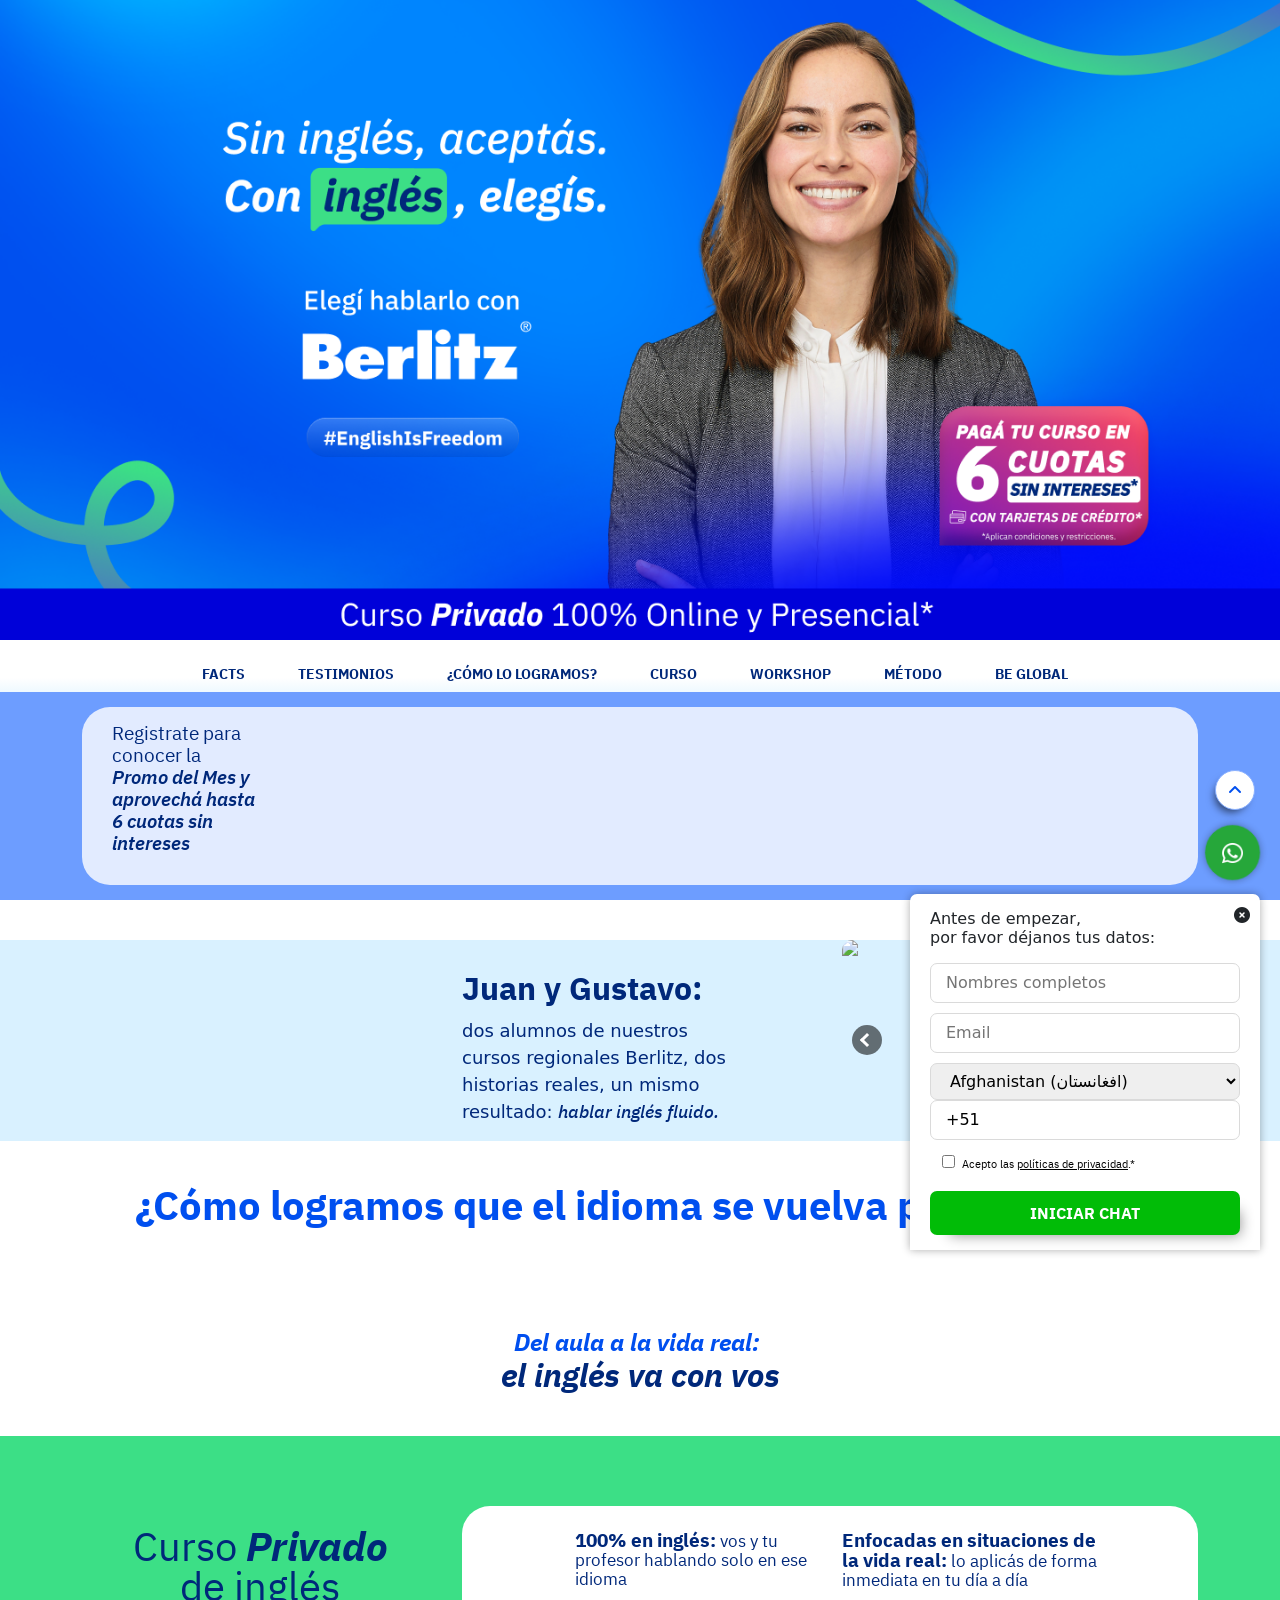
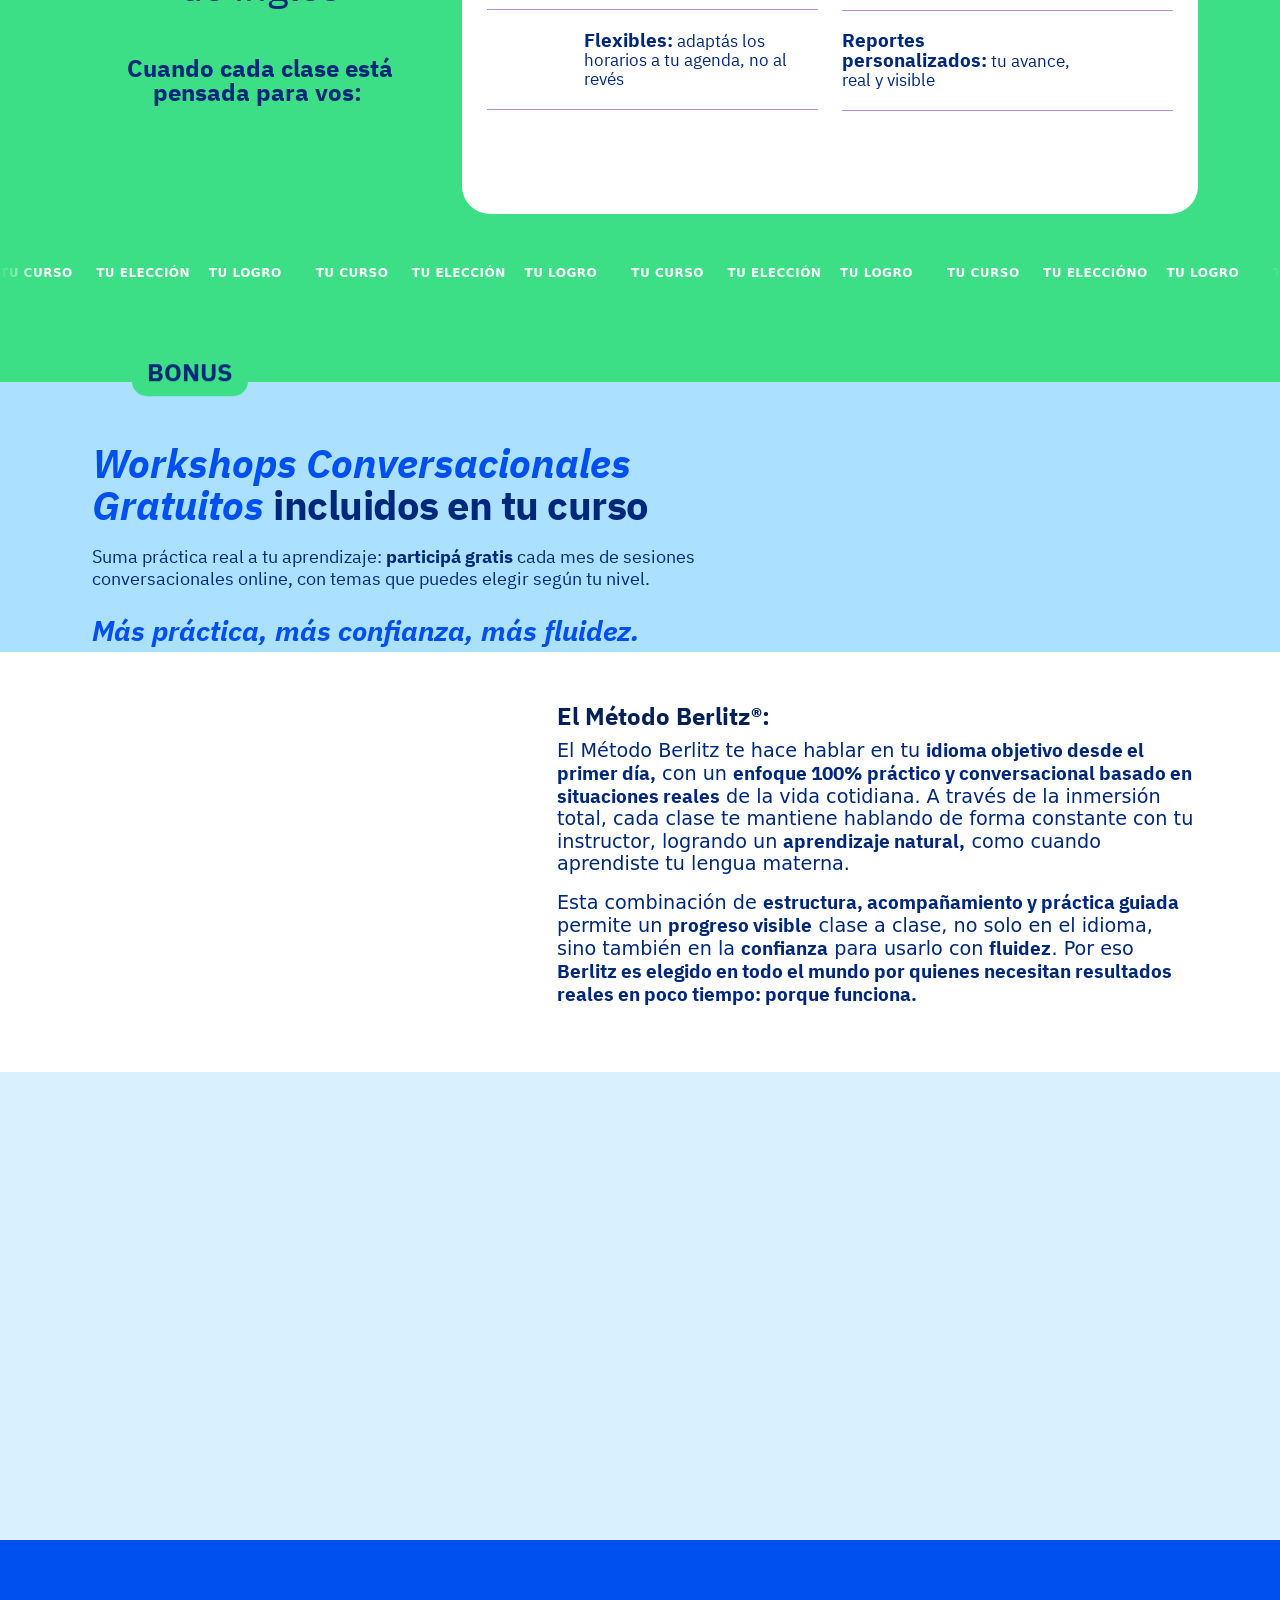
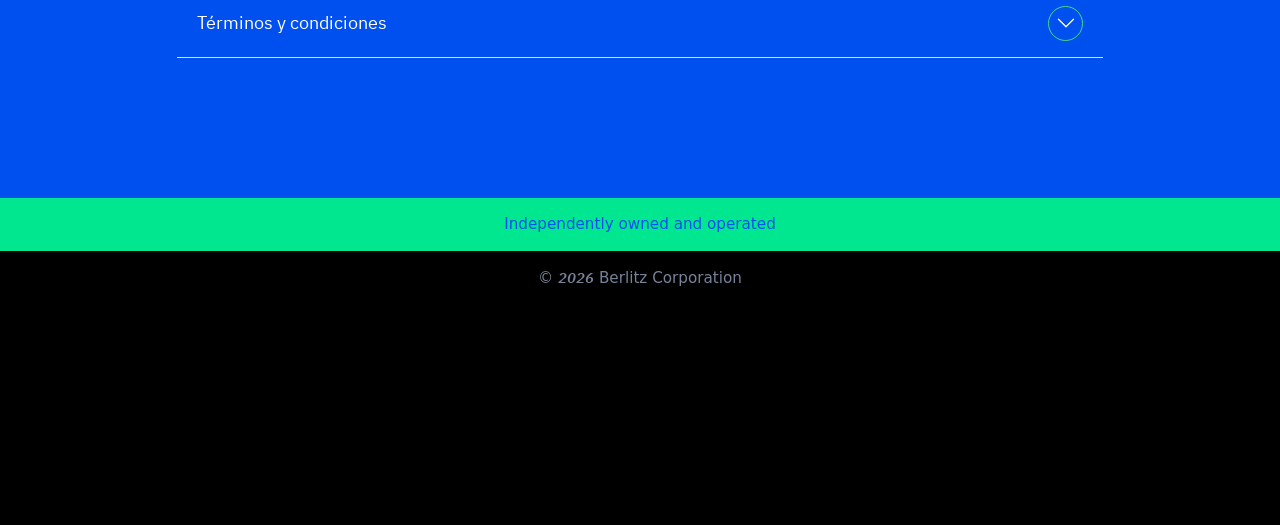
==== commit 3e9d7c94: "banner" ====
--- a/index.html
+++ b/index.html
@@ -5,12 +5,10 @@
     <meta charset="utf-8">
     <meta name="viewport" content="width=device-width, initial-scale=1">
     <title>Clases de inglés particulares | Berlitz UY</title>
-    <meta name="description"
-        content="Clases de inglés particulares en Uruguay, personalizadas y flexibles. Aprende a tu ritmo con profesores expertos y mejora tu fluidez. ¡Empieza hoy!">
+    <meta name="description" content="Clases de inglés particulares en Uruguay, personalizadas y flexibles. Aprende a tu ritmo con profesores expertos y mejora tu fluidez. ¡Empieza hoy!">
     <link rel="canonical" href="https://berlitz-marketing.com.uy/privados/" />
     <meta name="robots" content="index, follow">
-    <meta name="keywords"
-        content="clases de inglés particulares Uruguay, profesor particular de inglés, clases de inglés personalizadas, clases de inglés privadas, curso de inglés particular Uruguay, clases de inglés online Uruguay">
+    <meta name="keywords" content="clases de inglés particulares Uruguay, profesor particular de inglés, clases de inglés personalizadas, clases de inglés privadas, curso de inglés particular Uruguay, clases de inglés online Uruguay">
 
     <link rel="icon" type="image/x-icon" href="assets/img/favicon-32x32.png">
     <style>
@@ -49,7 +47,7 @@
 
     <!-- Google Tag Manager -->
     <script>
-        (function (w, d, s, l, i) {
+        (function(w, d, s, l, i) {
             w[l] = w[l] || [];
             w[l].push({
                 'gtm.start': new Date().getTime(),
@@ -65,7 +63,7 @@
         })(window, document, 'script', 'dataLayer', 'GTM-PGFZW8S');
     </script>
     <!-- End Google Tag Manager -->
-
+    
 
 
 
@@ -74,8 +72,7 @@
 <body onload="loaded();">
 
     <!-- Google Tag Manager (noscript) -->
-    <noscript><iframe src="https://www.googletagmanager.com/ns.html?id=GTM-PGFZW8S" height="0" width="0"
-            style="display:none;visibility:hidden"></iframe></noscript>
+    <noscript><iframe src="https://www.googletagmanager.com/ns.html?id=GTM-PGFZW8S" height="0" width="0" style="display:none;visibility:hidden"></iframe></noscript>
     <!-- End Google Tag Manager (noscript) -->
 
     <div class="t_header"></div>
@@ -97,13 +94,11 @@
 
 
     <!-- Para bordes redondeados en poligonos -->
-    <svg style="visibility: hidden; position: absolute;" width="0" height="0" xmlns="http://www.w3.org/2000/svg"
-        version="1.1">
+    <svg style="visibility: hidden; position: absolute;" width="0" height="0" xmlns="http://www.w3.org/2000/svg" version="1.1">
         <defs>
             <filter id="round">
                 <feGaussianBlur in="SourceGraphic" stdDeviation="5" result="blur" />
-                <feColorMatrix in="blur" mode="matrix" values="1 0 0 0 0  0 1 0 0 0  0 0 1 0 0  0 0 0 19 -9"
-                    result="goo" />
+                <feColorMatrix in="blur" mode="matrix" values="1 0 0 0 0  0 1 0 0 0  0 0 1 0 0  0 0 0 19 -9" result="goo" />
                 <feComposite in="SourceGraphic" in2="goo" operator="atop" />
             </filter>
         </defs>
@@ -111,70 +106,11 @@
 
 
 
-    <div class="container-fluid contador d-none">
-        <div class="container">
-            <div class="row">
-                <div class="col-md-2 offset-md-2 text-center text-sm-left logo">
-                    <h2 class="d-none d-md-block text-end">La promo termina <br> en: </h2>
-                    <h2 class="d-block d-md-none">La promo termina en: </h2>
-                    <!-- <div class="d-none d-sm-block">
-                        <img src="https://9068661.fs1.hubspotusercontent-na1.net/hubfs/9068661/assets/img/Group%20258.png" alt="">
-                    </div> -->
-                </div>
-                <div class="col-md-6 cronometro">
-                    <div class="d-block">
-                        <div class="row nros">
-                            <div class="col-3 nro">
-                                <div class="d-block c-block" id="dias">
-                                    00
-                                </div>
-                            </div>
-                            <div class="col-3 nro">
-                                <div class="d-block c-block" id="horas">
-                                    00
-                                </div>
-                            </div>
-                            <div class="col-3 nro">
-                                <div class="d-block c-block" id="minutos">
-                                    00
-                                </div>
-                            </div>
-                            <div class="col-3 nro">
-                                <div class="d-block c-block" id="segundos">
-                                    00
-                                </div>
-                            </div>
-                        </div>
-                        <div class="row det text-center">
-                            <div class="col-3">
-                                <p>DÍAS</p>
-                            </div>
-                            <div class="col-3">
-                                <p>HORAS</p>
-                            </div>
-                            <div class="col-3">
-                                <p>minutos</p>
-                            </div>
-                            <div class="col-3">
-                                <p>segundos</p>
-                            </div>
-                        </div>
-                    </div>
-                </div>
-                <!-- <div class="col-sm-3 cta">
-                    <a href="javascript:click_section('formulario')">Regístrate aquí</a>
-                </div> -->
-            </div>
-        </div>
-    </div>
-
-
-
     <!-- menu xs -->
     <div id="div_menu_xs" class="container menu-xs ">
         <div class="container">
             <div class="row ">
-
+                
                 <div class="col-12 item cerrar">
                     <i id="btn-menu-xs-cerrar" class="fa-solid fa-circle-xmark fa-cmln"></i>
                 </div>
@@ -185,8 +121,7 @@
                     <a href="javascript:click_section('seccion_testimonio')" class="i_menu menu_1 ">Testimonios</a>
                 </div>
                 <div class="col-12 item ">
-                    <a href="javascript:click_section('seccion_como_logramos')" class="i_menu menu_2 ">Como lo
-                        logramos</a>
+                    <a href="javascript:click_section('seccion_como_logramos')" class="i_menu menu_2 ">Como lo logramos</a>
                 </div>
                 <div class="col-12 item ">
                     <a href="javascript:click_section('seccion_curso')" class="i_menu menu_3 ">Curso</a>
@@ -209,110 +144,116 @@
     <!--end menu xs -->
 
 
-
-
+     <div class="container-fluid">
+        <div class="row">
+            <div class="col-md-12" style="padding:0px">
+                <img src="assets/img/hero/PRIV-DSK-UY.png" alt="" class="img-fluid d-none d-md-block"
+                    style="width: 100%;">
+                    <a href="javascript:click_section('seccion_formulario')">
+                <img src="assets/img/hero/PRIV-MOB-UY2.png" alt="" class="img-fluid d-block d-md-none w-100" style="margin-top: 35px;"></a>
+            </div>
+        </div>
+    </div>
+
+          
     <!-- HERO -->
-    <div class="hero ">
+     
+   <!--  <div class="hero">
         <picture>
-            <source srcset="assets/img/hero/bg-mobile.png" media="(max-width: 768px)">
-            <img src="assets/img/hero/bg-desktop.png" alt="" class="hero-bg">
+            <source srcset="assets/img/hero/PRIV-MOB-UY.png" media="(max-width: 750px)">
+            <img src="assets/img/hero/PRIV-DSK-UY.png" alt="" class="hero-bg">
         </picture>
         <div class="hero-bottom d-none d-md-block">
             <div class="hero-bottom-content">
-                <div class="hero-bottom-flex">
-                    <picture>
+                <div class="hero-bottom-flex"> -->
+                    <!-- <picture>
                         <source srcset="assets/img/hero/txt-priv.webp" type="image/webp">
                         <img src="assets/img/hero/txt-priv.png" alt="Clases privadas de inglés" class="hero-txt-priv">
-                    </picture>
-                    <picture>
-                        <source srcset="assets/img/hero/block-paga.webp" type="image/webp">
-                        <img src="assets/img/hero/block-paga.png" alt="" class="hero-block-paga">
-                    </picture>
-                </div>
+                    </picture> -->
+                    <!-- <picture>
+                        <source srcset="assets/img/hero/pago-cuotas.webp" type="image/webp">
+                        <img src="assets/img/hero/pago-cuotas.png" alt="" class="hero-block-paga">
+                    </picture> -->
+   <!--              </div>
             </div>
         </div>
         <div class="hero-mobile d-block d-md-none">
-            <div class="hero-mobile-bottom">
-                <picture>
+            <div class="hero-mobile-bottom"> -->
+                <!--  <picture>
                     <source srcset="assets/img/hero/block-paga.webp" type="image/webp">
                     <img src="assets/img/hero/block-paga.png" alt="" class="hero-mobile-block-paga">
-                </picture>
-                <picture>
+                </picture> -->
+               <!--  <picture>
                     <source srcset="assets/img/hero/txt-priv.webp" type="image/webp">
                     <img src="assets/img/hero/txt-priv.png" alt="Clases privadas de inglés" class="hero-mobile-txt">
-                </picture>
-                <a href="javascript:click_section('seccion_formulario')" class="hero-mobile-btn">
+                </picture> 
+                 <a href="javascript:click_section('seccion_formulario')" class="hero-mobile-btn">
                     <picture>
                         <source srcset="assets/img/hero/btn-empeza.webp" type="image/webp">
                         <img src="assets/img/hero/btn-empeza.png" alt="Empezar">
                     </picture>
-                </a>
-            </div>
-        </div>
-    </div>
+                </a>  -->
+           <!--  </div> 
+        </div>
+    </div> -->
     <!-- END HERO -->
 
-    <!-- <div class="container-fluid banner_principal_temp">
+
+    <!--  <h1 class="barra_inferior_banner" style="background-color: #3122ff;margin-bottom: -3px;">
+            Curso de inglés para niños y adolescentes
+        </h1>  -->
+
+    <!--<div class="container-fluid banner_principal_temp">
         <div class="row">
             <div class="col-12" style="padding: 0px;">
-                <a href="#" onclick="document.getElementById('btn_form_whatsapp').click(); return false;">
-                    <img src="https://9068661.fs1.hubspotusercontent-na1.net/hubfs/9068661/assets/img/WEB%2048%20horas%20DESKTOP%20(2)-1.png"
-                        alt="" class="img-fluid d-none d-sm-block" style="width: 100%;">
-                    <img src="https://9068661.fs1.hubspotusercontent-na1.net/hubfs/9068661/assets/img/WEB%2048%20HORAS%20MOBILE%20(1).png"
-                        alt="" class="img-fluid d-block d-sm-none" style="width: 100%;">
+                <a href="javascript:click_section('seccion_formulario')">
+                    <img src="https://9068661.fs1.hubspotusercontent-na1.net/hubfs/9068661/assets/img/berlitz-pe-landing-grupales-banner-principal-desktop.png" alt="" class="img-fluid d-none d-sm-block" style="width: 100%;">
+                    <img src="https://9068661.fs1.hubspotusercontent-na1.net/hubfs/9068661/assets/img/berlitz-pe-landing-grupales-banner-principal-mobile.png" alt="" class="img-fluid d-block d-sm-none"
+                        style="width: 100%;">
                 </a>
-
-            </div>
-        </div>
-    </div> -->
+            </div>
+        </div>
+    </div>-->
 
 
     <!-- MENU -->
-    <div class="seccion_menu_desktop d-none d-lg-block">
-
+     <div class="seccion_menu_desktop d-none d-lg-block">
+         
         <div class="container-fluid">
             <div class="row">
                 <div class="col-12">
                     <ul class="reveal reveal_scale_1">
-                        <li><a href="javascript:click_section('seccion_facts')" class="i_menu menu_1 "
-                                id="btn_facts">Facts</a></li>
-                        <li><a href="javascript:click_section('seccion_testimonio')" class="i_menu menu_1 "
-                                id="btn_testimomnios">Testimonios</a></li>
-                        <li><a href="javascript:click_section('seccion_como_logramos')" class="i_menu menu_2 "
-                                id="btn_como_logramos">¿Cómo lo logramos?</a></li>
-                        <li><a href="javascript:click_section('seccion_curso')" class="i_menu menu_3 "
-                                id="btn_curso">Curso</a></li>
-                        <li><a href="javascript:click_section('seccion_workshop')" class="i_menu menu_4 "
-                                id="btn_workshop">Workshop</a></li>
-                        <li><a href="javascript:click_section('metodo')" class="i_menu menu_5 "
-                                id="btn_metodo">Método</a></li>
-                        <li><a href="javascript:click_section('seccion_beglobal')" class="i_menu menu_6 "
-                                id="btn_beglobal">Be Global</a></li>
+                        <li><a href="javascript:click_section('seccion_facts')" class="i_menu menu_1 " id="btn_facts">Facts</a></li>
+                        <li><a href="javascript:click_section('seccion_testimonio')" class="i_menu menu_1 " id="btn_testimomnios">Testimonios</a></li>
+                        <li><a href="javascript:click_section('seccion_como_logramos')" class="i_menu menu_2 " id="btn_como_logramos">¿Cómo lo logramos?</a></li>
+                        <li><a href="javascript:click_section('seccion_curso')" class="i_menu menu_3 " id="btn_curso">Curso</a></li>
+                        <li><a href="javascript:click_section('seccion_workshop')" class="i_menu menu_4 " id="btn_workshop">Workshop</a></li>
+                        <li><a href="javascript:click_section('metodo')" class="i_menu menu_5 " id="btn_metodo">Método</a></li>
+                        <li><a href="javascript:click_section('seccion_beglobal')" class="i_menu menu_6 " id="btn_beglobal">Be Global</a></li>
                         <!--<li><a href="javascript:click_section('seccion_formulario')" class="i_menu menu_9 " id="btn_registrate">Regístrate</a></li>-->
                     </ul>
                 </div>
             </div>
         </div>
-
-    </div>
+         
+     </div>
     <!-- END MENU -->
 
 
 
 
     <!-- FORM -->
-    <div class="seccion_formulario reveal reveal_down_6 reveal_on_load" id="form_principal">
-        <div class="container-fluid ">
-            <div class="container-lg">
+     <div class="seccion_formulario reveal reveal_down_6 reveal_on_load" id="form_principal">
+         <div class="container-fluid ">
+             <div class="container-lg">
                 <div class="caja">
 
-
+                
                     <div class="row">
-                        <div class="col-sm-4 col-lg-2 txt d-block">
-
+                        <div class="col-sm-5 col-lg-2 txt d-block">
+                            
                             <p class="completa">
-                                Registrate para conocer la <span>Promo del Mes y aprovechá hasta 6 cuotas sin
-                                    intereses</span>
+                                Registrate para conocer la <span>Promo del Mes y aprovechá hasta 6 cuotas sin intereses</span>
                             </p>
 
                             <!--<div class="tarjeta">
@@ -323,80 +264,78 @@
 
                                 Estudiá inglés <span>ahora</span>
                             </p>
-
-                        </div>
-                        <div class="col-sm-7 col-lg-10 c-hs-form d-block">
-                            <!-- FORM HS -->
-                            <div id="hs_form_target_widget_1614708359277"></div>
-
-                            <script
-                                src="https://peru.berlitzuavp.live/hs/hsstatic/cos-i18n/static-1.53/bundles/project.js">
-                                </script>
-
-                            <!--[if lte IE 8]>
+        
+                        </div>
+                        <div class="col-sm-6 col-lg-10 c-hs-form d-block">
+                             <!-- FORM HS -->
+                    <div id="hs_form_target_widget_1614708359277"></div>
+
+                    <script src="https://peru.berlitzuavp.live/hs/hsstatic/cos-i18n/static-1.53/bundles/project.js">
+                    </script>
+
+                    <!--[if lte IE 8]>
                 <script charset="utf-8" src="https://js.hsforms.net/forms/v2-legacy.js"></script>
                 <![endif]-->
 
-                            <script data-hs-allowed="true"
-                                src="https://peru.berlitzuavp.live/_hcms/forms/v2.js"></script>
-
-                            <script data-hs-allowed="true">
-                                var options = {
-                                    portalId: '9068661',
-                                    formId: 'd56affce-e56b-4b74-8507-c6ef0448120c',
-                                    formInstanceId: '713',
-                                    pageId: '114415671154',
-                                    region: 'na1',
-                                    pageName: "Berlitz Uruguay - Privados",
-                                    redirectUrl: "https://berlitz-marketing.com.uy/gracias-privados",
-                                    css: '',
-                                    target: '#hs_form_target_widget_1614708359277',
-                                    contentType: "landing-page",
-                                    formsBaseUrl: '/_hcms/forms/',
-                                    formData: {
-                                        cssClass: 'hs-form stacked hs-custom-form'
-                                    },
-                                    onFormReady: function ($form) {
-                                        setTimeout(function () {
-                                            $('.hs-fieldtype-intl-phone select').val('UY').trigger('change');
-                                        }, 500);
+                    <script data-hs-allowed="true" src="https://peru.berlitzuavp.live/_hcms/forms/v2.js"></script>
+
+                    <script data-hs-allowed="true">
+                        var options = {
+                            portalId: '9068661',
+                            formId: 'd56affce-e56b-4b74-8507-c6ef0448120c',
+                            formInstanceId: '713',
+                            pageId: '114415671154',
+                            region: 'na1',
+                            pageName: "Berlitz Uruguay - Privados",
+                            redirectUrl: "https://berlitz-marketing.com.uy/gracias-privados",
+                            css: '',
+                            target: '#hs_form_target_widget_1614708359277',
+                            contentType: "landing-page",
+                            formsBaseUrl: '/_hcms/forms/',
+                            formData: {
+                                cssClass: 'hs-form stacked hs-custom-form'
+                            },
+                            onFormReady: function($form) {
+                                setTimeout(function () {
+                                    $('.hs-fieldtype-intl-phone select').val('UY').trigger('change');
+                                }, 500);
+                            }
+                        };
+
+                        options.getExtraMetaDataBeforeSubmit = function() {
+                            var metadata = {};
+
+
+                            if (hbspt.targetedContentMetadata) {
+                                var count = hbspt.targetedContentMetadata.length;
+                                var targetedContentData = [];
+                                for (var i = 0; i < count; i++) {
+                                    var tc = hbspt.targetedContentMetadata[i];
+                                    if (tc.length !== 3) {
+                                        continue;
                                     }
-                                };
-
-                                options.getExtraMetaDataBeforeSubmit = function () {
-                                    var metadata = {};
-
-
-                                    if (hbspt.targetedContentMetadata) {
-                                        var count = hbspt.targetedContentMetadata.length;
-                                        var targetedContentData = [];
-                                        for (var i = 0; i < count; i++) {
-                                            var tc = hbspt.targetedContentMetadata[i];
-                                            if (tc.length !== 3) {
-                                                continue;
-                                            }
-                                            targetedContentData.push({
-                                                definitionId: tc[0],
-                                                criterionId: tc[1],
-                                                smartTypeId: tc[2]
-                                            });
-                                        }
-                                        metadata["targetedContentMetadata"] = JSON.stringify(targetedContentData);
-                                    }
-
-                                    return metadata;
-                                };
-
-                                hbspt.forms.create(options);
-                            </script>
-                            <!-- END FORM HS -->
-                        </div>
-                    </div>
-                </div>
-            </div>
-        </div>
-
-    </div>
+                                    targetedContentData.push({
+                                        definitionId: tc[0],
+                                        criterionId: tc[1],
+                                        smartTypeId: tc[2]
+                                    });
+                                }
+                                metadata["targetedContentMetadata"] = JSON.stringify(targetedContentData);
+                            }
+
+                            return metadata;
+                        };
+
+                        hbspt.forms.create(options);
+                    </script>
+                    <!-- END FORM HS -->
+                        </div>
+                    </div>
+                </div>
+             </div>
+         </div>
+
+     </div>
     <!-- END FORM -->
 
 
@@ -420,30 +359,20 @@
         </div>
     </div>
 
-
-
+      
+    
     <!-- FACTS -->
 
     <section class="seccion_facts">
         <div class="container">
-            <img class="seccion_facts_face seccion_facts_face_1 reveal reveal_scale_2"
-                src="https://9068661.fs1.hubspotusercontent-na1.net/hubfs/9068661/assets/img/berlitz-LP-performance-cara-1.png"
-                alt="Face 1" />
-            <img class="seccion_facts_face seccion_facts_face_2 reveal reveal_scale_4"
-                src="https://9068661.fs1.hubspotusercontent-na1.net/hubfs/9068661/assets/img/berlitz-LP-performance-cara-2.png"
-                alt="Face 2" />
-            <img class="seccion_facts_face seccion_facts_face_3 reveal reveal_scale_4"
-                src="https://9068661.fs1.hubspotusercontent-na1.net/hubfs/9068661/assets/img/berlitz-LP-performance-cara-3.png"
-                alt="Face 3" />
-            <img class="seccion_facts_face seccion_facts_face_4 reveal reveal_scale_2"
-                src="https://9068661.fs1.hubspotusercontent-na1.net/hubfs/9068661/assets/img/berlitz-LP-performance-cara-4.png"
-                alt="Face 4" />
-            <img class="seccion_facts_face seccion_facts_face_5 reveal reveal_scale_3"
-                src="https://9068661.fs1.hubspotusercontent-na1.net/hubfs/9068661/assets/img/berlitz-LP-performance-cara-5.png"
-                alt="Face 5" />
-
+            <img class="seccion_facts_face seccion_facts_face_1 reveal reveal_scale_2" src="https://9068661.fs1.hubspotusercontent-na1.net/hubfs/9068661/assets/img/berlitz-LP-performance-cara-1.png" alt="Face 1" />
+            <img class="seccion_facts_face seccion_facts_face_2 reveal reveal_scale_4" src="https://9068661.fs1.hubspotusercontent-na1.net/hubfs/9068661/assets/img/berlitz-LP-performance-cara-2.png" alt="Face 2" />
+            <img class="seccion_facts_face seccion_facts_face_3 reveal reveal_scale_4" src="https://9068661.fs1.hubspotusercontent-na1.net/hubfs/9068661/assets/img/berlitz-LP-performance-cara-3.png" alt="Face 3" />
+            <img class="seccion_facts_face seccion_facts_face_4 reveal reveal_scale_2" src="https://9068661.fs1.hubspotusercontent-na1.net/hubfs/9068661/assets/img/berlitz-LP-performance-cara-4.png" alt="Face 4" />
+            <img class="seccion_facts_face seccion_facts_face_5 reveal reveal_scale_3" src="https://9068661.fs1.hubspotusercontent-na1.net/hubfs/9068661/assets/img/berlitz-LP-performance-cara-5.png" alt="Face 5" />
+            
             <div class="row">
-
+            
                 <div class="col-md-3">
                     <div class="seccion_facts_left reveal reveal_left_2">
                         <span class="seccion_facts_hash">#Berlitz<span>Facts:</span></span> <br>
@@ -452,79 +381,82 @@
                 </div>
                 <div class="col-md-5">
                     <div class="seccion_facts_stat reveal reveal_scale_1">
-                        <span class="seccion_facts_value">88%</span>
-                        <span class="seccion_facts_text">
-                            de nuestros alumnos<br />
-                            <span>finalizó su curso con éxito</span>
-                        </span>
+                    <span class="seccion_facts_value">88%</span>
+                    <span class="seccion_facts_text">
+                        de nuestros alumnos<br />
+                        <span>finalizó su curso con éxito</span>
+                    </span>
                     </div>
                 </div>
                 <div class="col-md-4">
                     <div class="seccion_facts_stat reveal reveal_right_2">
-                        <img src="https://9068661.fs1.hubspotusercontent-na1.net/hubfs/9068661/assets/img/berlitz-LP-performance-flecha.png"
-                            class="flecha">
-                        <span class="seccion_facts_value">85%</span>
-                        <span class="seccion_facts_text">
-                            logró nivel <strong>C1,</strong><br />
-                            fluidez real
-                        </span>
-                    </div>
-                </div>
-            </div>
-        </div>
-
-
-
+                    <img src="https://9068661.fs1.hubspotusercontent-na1.net/hubfs/9068661/assets/img/berlitz-LP-performance-flecha.png" class="flecha">
+                    <span class="seccion_facts_value">85%</span>
+                    <span class="seccion_facts_text">
+                        logró nivel <strong>C1,</strong><br />
+                        fluidez real
+                    </span>
+                    </div>
+                </div>
+            </div>
+        </div>
+
+        
+        
     </section>
 
     <!-- FACTS FIN -->
 
 
 
-
-    <!-- Testimonio -->
+  
+<!-- Testimonio -->
 
     <div class="container-fluid c-video-testimonial-2 seccion_testimonio" id="seccionTestimonio">
-        <div class="container">
+        <div class="container">            
             <div class="row">
                 <div class="col-md-8">
                     <div class="row">
                         <div class="col-md-6">
-                            <div class="testimonio_persona reveal reveal_left_2">
-                                <img src="https://9068661.fs1.hubspotusercontent-na1.net/hubfs/9068661/berlitz-pe-landing-grupales-seccion-video-Juan-y-Gustavo.png"
-                                    class="img-fluid d-none d-sm-block" alt="">
+                           <div class="testimonio_persona reveal reveal_left_2">
+                                <img src="https://9068661.fs1.hubspotusercontent-na1.net/hubfs/9068661/berlitz-pe-landing-grupales-seccion-video-Juan-y-Gustavo.png" class="img-fluid d-none d-sm-block" alt="">
 
                             </div>
                         </div>
                         <div class="col-md-6">
                             <div class="texto reveal reveal_left_1">
                                 <p class="mt-md-4 test">Juan y Gustavo:</p>
-                                <p class="mb-3">dos alumnos de nuestros cursos regionales Berlitz, dos historias reales,
-                                    un mismo resultado: <span>hablar inglés fluido.</span></p>
+                                <p class="mb-3">dos alumnos de nuestros cursos regionales Berlitz, dos historias reales, un mismo resultado: <span>hablar inglés fluido.</span></p>
 
                             </div>
                         </div>
                     </div>
-
+                    
                 </div>
                 <div class="col-md-4">
                     <div class="yt-carousel reveal reveal_right_3" id="ytCarousel">
                         <div class="yt-track">
                             <div class="yt-slide" data-video-id="UzrRgYDVEpI">
                                 <button class="yt-poster" type="button" aria-label="Play video">
-                                    <img src="https://9068661.fs1.hubspotusercontent-na1.net/hubfs/9068661/Pe-grupales-testimonios-caratula-1.png"
-                                        alt="Video 1" loading="lazy" />
-                                    <span class="yt-play"></span>
+                                <img
+                                    src="https://9068661.fs1.hubspotusercontent-na1.net/hubfs/9068661/Pe-grupales-testimonios-caratula-1.png"
+                                    alt="Video 1"
+                                    loading="lazy"
+                                />
+                                <span class="yt-play"></span>
                                 </button>
                             </div>
-
+                            
                             <div class="yt-slide is-active" data-video-id="MEUmR7FPbgs">
                                 <button class="yt-poster" type="button" aria-label="Play video">
-                                    <img src="https://9068661.fs1.hubspotusercontent-na1.net/hubfs/9068661/Pe-grupales-testimonios-caratula-2.png"
-                                        alt="Video 2" loading="lazy" />
-                                    <span class="yt-play"></span>
+                                <img
+                                    src="https://9068661.fs1.hubspotusercontent-na1.net/hubfs/9068661/Pe-grupales-testimonios-caratula-2.png"
+                                    alt="Video 2"
+                                    loading="lazy"
+                                />
+                                <span class="yt-play"></span>
                                 </button>
-                            </div>
+                            </div>                     
                         </div>
 
                         <button class="yt-nav yt-next" type="button" aria-label="Next"></button>
@@ -537,9 +469,9 @@
         </div>
     </div>
 
-    <!-- Testimonio Fin -->
-
-    <!-- COMO LOGRAMOS -->
+<!-- Testimonio Fin -->
+
+ <!-- COMO LOGRAMOS -->
     <div class="seccion_como_logramos" id="seccionLogramos">
         <div class="vector_left"></div>
         <div class="vector_right"></div>
@@ -555,20 +487,17 @@
                         <div class="row">
                             <div class="col-md-4">
                                 <article class="reveal reveal_left_3">
-                                    <img src="https://9068661.fs1.hubspotusercontent-na1.net/hubfs/9068661/assets/img/berlitz-uy-landing-privados-seccion-como-logramos-uno.png"
-                                        alt="">
+                                    <img src="https://9068661.fs1.hubspotusercontent-na1.net/hubfs/9068661/assets/img/berlitz-uy-landing-privados-seccion-como-logramos-uno.png" alt="">
                                 </article>
                             </div>
                             <div class="col-md-4">
                                 <article class="reveal reveal_left_2">
-                                    <img src="https://9068661.fs1.hubspotusercontent-na1.net/hubfs/9068661/assets/img/Uy-privados-logramos-item-2.png"
-                                        alt="">
+                                    <img src="https://9068661.fs1.hubspotusercontent-na1.net/hubfs/9068661/assets/img/Uy-privados-logramos-item-2.png" alt="">
                                 </article>
                             </div>
                             <div class="col-md-4">
                                 <article class="reveal reveal_left_1">
-                                    <img src="https://9068661.fs1.hubspotusercontent-na1.net/hubfs/9068661/assets/img/berlitz-pe-landing-grupales-seccion-como-logramos-3.png"
-                                        alt="">
+                                    <img src="https://9068661.fs1.hubspotusercontent-na1.net/hubfs/9068661/assets/img/berlitz-pe-landing-grupales-seccion-como-logramos-3.png" alt="">
                                 </article>
                             </div>
                         </div>
@@ -584,11 +513,11 @@
             </div>
         </div>
     </div>
-    <!-- COMO LOGRAMOS FIN -->
-
-
-
-    <!-- CURSO -->
+ <!-- COMO LOGRAMOS FIN -->
+
+
+
+ <!-- CURSO -->
 
     <div class="seccion_curso" id="seccionCurso">
         <div class="container">
@@ -603,61 +532,55 @@
                             Cuando cada clase está pensada para vos: 
                         </div>
 
-
+                        
                     </div>
                 </div>
                 <div class="col-lg-8">
                     <div class="lista_items">
                         <div class="row">
                             <div class="col-md-6">
-                                <article class="reveal reveal_scale_1">
-                                    <img src="https://9068661.fs1.hubspotusercontent-na1.net/hubfs/9068661/assets/img/berlitz-pe-landing-grupales-beneficio-1-desktop.png"
-                                        alt="">
+                                <article class="reveal reveal_scale_1">                                    
+                                    <img src="https://9068661.fs1.hubspotusercontent-na1.net/hubfs/9068661/assets/img/berlitz-pe-landing-grupales-beneficio-1-desktop.png" alt="">
                                     <div class="texto">
                                         <span>100% en inglés:</span> vos y tu profesor hablando solo en ese idioma
-                                    </div>
+                                    </div>                                        
                                 </article>
                             </div>
                             <div class="col-md-6">
                                 <article class="reveal reveal_scale_1">
                                     <div class="texto">
-                                        <span>Enfocadas en situaciones de la vida real:</span> lo aplicás de forma
-                                        inmediata en tu día a día
+                                        <span>Enfocadas en situaciones de la vida real:</span> lo aplicás de forma inmediata en tu día a día
                                     </div>
-                                    <img src="https://9068661.fs1.hubspotusercontent-na1.net/hubfs/9068661/assets/img/berlitz-pe-landing-grupales-beneficio-4-desktop.png"
-                                        alt="">
+                                    <img src="https://9068661.fs1.hubspotusercontent-na1.net/hubfs/9068661/assets/img/berlitz-pe-landing-grupales-beneficio-4-desktop.png" alt="">
                                 </article>
                             </div>
                             <div class="col-md-6">
-                                <article class="reveal reveal_scale_1">
-                                    <img src="https://9068661.fs1.hubspotusercontent-na1.net/hubfs/9068661/assets/img/berlitz-pe-landing-grupales-beneficio-2-desktop.png"
-                                        alt="">
+                                <article class="reveal reveal_scale_1">                                    
+                                    <img src="https://9068661.fs1.hubspotusercontent-na1.net/hubfs/9068661/assets/img/berlitz-pe-landing-grupales-beneficio-2-desktop.png" alt="">
                                     <div class="texto">
                                         <span>Flexibles: </span> adaptás los horarios a tu agenda, no al revés
                                     </div>
                                 </article>
                             </div>
                             <div class="col-md-6">
-                                <article class="reveal reveal_scale_1">
+                                <article class="reveal reveal_scale_1">                                    
                                     <div class="texto">
                                         <span>Reportes personalizados:</span> tu avance, real y visible
-                                    </div>
-                                    <img src="https://9068661.fs1.hubspotusercontent-na1.net/hubfs/9068661/assets/img/berlitz-pe-landing-grupales-beneficio-2-desktop.png"
-                                        alt="">
+                                    </div>                                
+                                    <img src="https://9068661.fs1.hubspotusercontent-na1.net/hubfs/9068661/assets/img/berlitz-pe-landing-grupales-beneficio-2-desktop.png" alt="">
                                 </article>
                             </div>
                             <div class="col-md-6">
-                                <article class="bottom_article reveal reveal_scale_1">
-                                    <img src="https://9068661.fs1.hubspotusercontent-na1.net/hubfs/9068661/assets/img/berlitz-pe-landing-grupales-beneficio-3-desktop.png"
-                                        alt="">
-
+                                <article class="bottom_article reveal reveal_scale_1">                                    
+                                    <img src="https://9068661.fs1.hubspotusercontent-na1.net/hubfs/9068661/assets/img/berlitz-pe-landing-grupales-beneficio-3-desktop.png" alt="">
+                                
                                     <div class="texto">
                                         <span>Certificado por nivel:</span>
                                         alineado al Marco Común Europeo de Referencia (MCER)
-                                    </div>
+                                    </div>                                       
                                 </article>
                             </div>
-
+                            
                         </div>
                     </div>
                 </div>
@@ -666,22 +589,25 @@
                     <div class="side_bottom reveal reveal_left_3">
                         <div class="cursos_profesor_en_vivo">
                             <!-- Desktop -->
-                            <img src="https://9068661.fs1.hubspotusercontent-na1.net/hubfs/9068661/assets/img/berlitz-uy-privados-modalidad-desktop.png"
-                                alt="" class="img-fluid d-none d-lg-block">
+                            <img 
+                            src="https://9068661.fs1.hubspotusercontent-na1.net/hubfs/9068661/assets/img/berlitz-uy-privados-modalidad-desktop.png"
+                            alt=""
+                            class="img-fluid d-none d-lg-block">
 
                             <!-- Mobile -->
-                            <img src="https://9068661.fs1.hubspotusercontent-na1.net/hubfs/9068661/assets/img/berlitz-uy-privados-modalidad-mobile.png"
-                                alt="" class="img-fluid d-block d-lg-none">
+                            <img 
+                            src="https://9068661.fs1.hubspotusercontent-na1.net/hubfs/9068661/assets/img/berlitz-uy-privados-modalidad-mobile.png"
+                            alt=""
+                            class="img-fluid d-block d-lg-none">
                         </div>
 
                         <div class="btn_iniciar img-fluid d-block d-sm-none">
                             <a href="javascript:click_section('seccion_formulario')">
-                                <img src="https://9068661.fs1.hubspotusercontent-na1.net/hubfs/9068661/assets/img/berlitz-uy-grupales-btn-inicia-ahora.png"
-                                    alt="">
+                                <img src="https://9068661.fs1.hubspotusercontent-na1.net/hubfs/9068661/assets/img/berlitz-uy-grupales-btn-inicia-ahora.png" alt="">
                             </a>
                         </div>
 
-
+                        
                     </div>
                 </div>
             </div>
@@ -691,111 +617,111 @@
             <div class="marquesina__track">
                 <!-- Bloque 1 -->
                 <div class="marquesina__content">
-                    <span>
-                        TU CURSO &nbsp;&nbsp;&nbsp;
-                        TU ELECCIÓN&nbsp;&nbsp;&nbsp;
-                        TU LOGRO
-                    </span>
-                    <span>
-                        TU CURSO &nbsp;&nbsp;&nbsp;
-                        TU ELECCIÓN&nbsp;&nbsp;&nbsp;
-                        TU LOGRO
-                    </span>
-                    <span>
-                        TU CURSO &nbsp;&nbsp;&nbsp;
-                        TU ELECCIÓN&nbsp;&nbsp;&nbsp;
-                        TU LOGRO
-                    </span>
-                    <span>
-                        TU CURSO &nbsp;&nbsp;&nbsp;
-                        TU ELECCIÓNO&nbsp;&nbsp;&nbsp;
-                        TU LOGRO
-                    </span>
-                    <span>
-                        TU CURSO &nbsp;&nbsp;&nbsp;
-                        TU ELECCIÓN&nbsp;&nbsp;&nbsp;
-                        TU LOGRO
-                    </span>
-                    <span>
-                        TU CURSO &nbsp;&nbsp;&nbsp;
-                        TU ELECCIÓN&nbsp;&nbsp;&nbsp;
-                        TU LOGRO
-                    </span>
-                    <span>
-                        TU CURSO &nbsp;&nbsp;&nbsp;
-                        TU ELECCIÓN&nbsp;&nbsp;&nbsp;
-                        TU LOGRO
-                    </span>
-                    <span>
-                        TU CURSO &nbsp;&nbsp;&nbsp;
-                        TU ELECCIÓN&nbsp;&nbsp;&nbsp;
-                        TU LOGRO
-                    </span>
-                    <span>
-                        TU CURSO &nbsp;&nbsp;&nbsp;
-                        TU ELECCIÓN&nbsp;&nbsp;&nbsp;
-                        TU LOGRO
-                    </span>
+                <span>
+                    TU CURSO &nbsp;&nbsp;&nbsp;
+                    TU ELECCIÓN&nbsp;&nbsp;&nbsp;
+                    TU LOGRO
+                </span>
+                <span>
+                    TU CURSO &nbsp;&nbsp;&nbsp;
+                    TU ELECCIÓN&nbsp;&nbsp;&nbsp;
+                    TU LOGRO
+                </span>
+                <span>
+                    TU CURSO &nbsp;&nbsp;&nbsp;
+                    TU ELECCIÓN&nbsp;&nbsp;&nbsp;
+                    TU LOGRO
+                </span>
+                <span>
+                    TU CURSO &nbsp;&nbsp;&nbsp;
+                    TU ELECCIÓNO&nbsp;&nbsp;&nbsp;
+                    TU LOGRO
+                </span>
+                <span>
+                    TU CURSO &nbsp;&nbsp;&nbsp;
+                    TU ELECCIÓN&nbsp;&nbsp;&nbsp;
+                    TU LOGRO
+                </span>
+                <span>
+                    TU CURSO &nbsp;&nbsp;&nbsp;
+                    TU ELECCIÓN&nbsp;&nbsp;&nbsp;
+                    TU LOGRO
+                </span>
+                <span>
+                    TU CURSO &nbsp;&nbsp;&nbsp;
+                    TU ELECCIÓN&nbsp;&nbsp;&nbsp;
+                    TU LOGRO
+                </span>
+                <span>
+                    TU CURSO &nbsp;&nbsp;&nbsp;
+                    TU ELECCIÓN&nbsp;&nbsp;&nbsp;
+                    TU LOGRO
+                </span>
+                <span>
+                    TU CURSO &nbsp;&nbsp;&nbsp;
+                    TU ELECCIÓN&nbsp;&nbsp;&nbsp;
+                    TU LOGRO
+                </span>
                 </div>
 
                 <!-- Bloque 2 (copia exacta para loop perfecto) -->
                 <div class="marquesina__content" aria-hidden="true">
-                    <span>
-                        TU CURSO &nbsp;&nbsp;&nbsp;
-                        TU ELECCIÓN&nbsp;&nbsp;&nbsp;
-                        TU LOGRO
-                    </span>
-                    <span>
-                        TU CURSO &nbsp;&nbsp;&nbsp;
-                        TU ELECCIÓN&nbsp;&nbsp;&nbsp;
-                        TU LOGRO
-                    </span>
-                    <span>
-                        TU CURSO &nbsp;&nbsp;&nbsp;
-                        TU ELECCIÓN&nbsp;&nbsp;&nbsp;
-                        TU LOGRO
-                    </span>
-                    <span>
-                        TU CURSO &nbsp;&nbsp;&nbsp;
-                        TU ELECCIÓN&nbsp;&nbsp;&nbsp;
-                        TU LOGRO
-                    </span>
-                    <span>
-                        TU CURSO &nbsp;&nbsp;&nbsp;
-                        TU ELECCIÓN&nbsp;&nbsp;&nbsp;
-                        TU LOGRO
-                    </span>
-                    <span>
-                        TU CURSO &nbsp;&nbsp;&nbsp;
-                        TU ELECCIÓN&nbsp;&nbsp;&nbsp;
-                        TU LOGRO
-                    </span>
-                    <span>
-                        TU CURSO &nbsp;&nbsp;&nbsp;
-                        TU ELECCIÓN&nbsp;&nbsp;&nbsp;
-                        TU LOGRO
-                    </span>
-                    <span>
-                        TU CURSO &nbsp;&nbsp;&nbsp;
-                        TU ELECCIÓN&nbsp;&nbsp;&nbsp;
-                        TU LOGRO
-                    </span>
-                    <span>
-                        TU CURSO &nbsp;&nbsp;&nbsp;
-                        TU ELECCIÓN&nbsp;&nbsp;&nbsp;
-                        TU LOGRO
-                    </span>
-                </div>
-            </div>
-        </div>
-    </div>
-
-    <!-- CURSO FIN -->
-
-
-
-
-    <!-- WORKSHOP -->
+                <span>
+                    TU CURSO &nbsp;&nbsp;&nbsp;
+                    TU ELECCIÓN&nbsp;&nbsp;&nbsp;
+                    TU LOGRO
+                </span>
+                <span>
+                    TU CURSO &nbsp;&nbsp;&nbsp;
+                    TU ELECCIÓN&nbsp;&nbsp;&nbsp;
+                    TU LOGRO
+                </span>
+                <span>
+                    TU CURSO &nbsp;&nbsp;&nbsp;
+                    TU ELECCIÓN&nbsp;&nbsp;&nbsp;
+                    TU LOGRO
+                </span>
+                <span>
+                    TU CURSO &nbsp;&nbsp;&nbsp;
+                    TU ELECCIÓN&nbsp;&nbsp;&nbsp;
+                    TU LOGRO
+                </span>
+                <span>
+                    TU CURSO &nbsp;&nbsp;&nbsp;
+                    TU ELECCIÓN&nbsp;&nbsp;&nbsp;
+                    TU LOGRO
+                </span>
+                <span>
+                    TU CURSO &nbsp;&nbsp;&nbsp;
+                    TU ELECCIÓN&nbsp;&nbsp;&nbsp;
+                    TU LOGRO
+                </span>
+                <span>
+                    TU CURSO &nbsp;&nbsp;&nbsp;
+                    TU ELECCIÓN&nbsp;&nbsp;&nbsp;
+                    TU LOGRO
+                </span>
+                <span>
+                    TU CURSO &nbsp;&nbsp;&nbsp;
+                    TU ELECCIÓN&nbsp;&nbsp;&nbsp;
+                    TU LOGRO
+                </span>
+                <span>
+                    TU CURSO &nbsp;&nbsp;&nbsp;
+                    TU ELECCIÓN&nbsp;&nbsp;&nbsp;
+                    TU LOGRO
+                </span>
+                </div>
+            </div>
+        </div>
+    </div>
+
+<!-- CURSO FIN -->
+   
+
+
+
+ <!-- WORKSHOP -->
 
     <section class="seccion_workshop" id="seccionWorkshop">
         <div class="container">
@@ -806,8 +732,7 @@
                             Workshops Conversacionales Gratuitos <span>incluidos en tu curso</span>
                         </div>
                         <div class="texto">
-                            Suma práctica real a tu aprendizaje: <strong>participá gratis</strong> cada mes de sesiones
-                            conversacionales online, con temas que puedes elegir según tu nivel.
+                            Suma práctica real a tu aprendizaje: <strong>participá gratis</strong> cada mes de sesiones conversacionales online, con temas que puedes elegir según tu nivel.
                         </div>
                         <div class="subtitulo">
                             Más práctica, más confianza, más fluidez.
@@ -816,16 +741,13 @@
                 </div>
                 <div class="col-md-5">
                     <div class="lazo_right">
-                        <img src="https://9068661.fs1.hubspotusercontent-na1.net/hubfs/9068661/assets/img/lp-workshop-lazo-right.png"
-                            alt="">
+                        <img src="https://9068661.fs1.hubspotusercontent-na1.net/hubfs/9068661/assets/img/lp-workshop-lazo-right.png" alt="">
                     </div>
                     <div class="lazo_left">
-                        <img src="https://9068661.fs1.hubspotusercontent-na1.net/hubfs/9068661/assets/img/lp-workshop-lazo-left.png"
-                            alt="">
+                        <img src="https://9068661.fs1.hubspotusercontent-na1.net/hubfs/9068661/assets/img/lp-workshop-lazo-left.png" alt="">
                     </div>
                     <div class="persona reveal reveal_right_1">
-                        <img src="https://9068661.fs1.hubspotusercontent-na1.net/hubfs/9068661/assets/img/LP-grupales-workshop-persona.png"
-                            alt="">
+                        <img src="https://9068661.fs1.hubspotusercontent-na1.net/hubfs/9068661/assets/img/LP-grupales-workshop-persona.png" alt="">
                     </div>
                 </div>
             </div>
@@ -833,26 +755,22 @@
         </div>
     </section>
 
-    <!-- WORKSHOP FIN -->
-
-
-
-
-    <!-- METODO -->
-    <div id="contenido_5" class="container c-container metodo" id="seccionMetodo">
-
+<!-- WORKSHOP FIN -->
+    
+    
+
+
+<!-- METODO -->
+    <div id="contenido_5" class="container c-container metodo"  id="seccionMetodo">
+       
         <div class="row">
             <div class="col-md-5 txt">
 
                 <div class="row">
                     <div class="col-sm-6 offset-sm-3 col-md-10 offset-md-2">
-                        <picture class="reveal reveal_left_1 reveal_p">
-                            <source
-                                srcset="https://9068661.fs1.hubspotusercontent-na1.net/hubfs/9068661/assets/img/berlitz-pe-landing-grupales-metodo-desktop.png"
-                                type="image/png">
-                            <img class="img-fluid"
-                                data-src="https://9068661.fs1.hubspotusercontent-na1.net/hubfs/9068661/assets/img/berlitz-pe-landing-grupales-metodo-desktop.png"
-                                loading="lazy">
+                        <picture class="reveal reveal_left_1 reveal_p">                            
+                            <source srcset="https://9068661.fs1.hubspotusercontent-na1.net/hubfs/9068661/assets/img/berlitz-pe-landing-grupales-metodo-desktop.png" type="image/png">
+                            <img class="img-fluid" data-src="https://9068661.fs1.hubspotusercontent-na1.net/hubfs/9068661/assets/img/berlitz-pe-landing-grupales-metodo-desktop.png" loading="lazy">
                         </picture>
                     </div>
                 </div>
@@ -864,80 +782,60 @@
                     </h3>
 
                     <div class="txt_desktop d-none d-sm-block">
-                        <p>El Método Berlitz te hace hablar en tu <strong>idioma objetivo desde el primer día,</strong>
-                            con un <strong>enfoque 100% práctico y conversacional basado en situaciones reales</strong>
-                            de la vida cotidiana. A través de la inmersión total, cada clase te mantiene hablando de
-                            forma constante con tu instructor, logrando un <strong>aprendizaje natural,</strong> como
-                            cuando aprendiste tu lengua materna. </p>
-
-                        <p>Esta combinación de <strong>estructura, acompañamiento y práctica guiada</strong> permite un
-                            <strong>progreso visible</strong> clase a clase, no solo en el idioma, sino también en la
-                            <strong>confianza</strong> para usarlo con <strong>fluidez</strong>. Por eso <strong>Berlitz
-                                es elegido en todo el mundo por quienes necesitan resultados reales en poco tiempo:
-                                porque funciona.</strong></p>
+                        <p>El Método Berlitz te hace hablar en tu <strong>idioma objetivo desde el primer día,</strong> con un <strong>enfoque 100% práctico y conversacional basado en situaciones reales</strong> de la vida cotidiana. A través de la inmersión total, cada clase te mantiene hablando de forma constante con tu instructor, logrando un <strong>aprendizaje natural,</strong> como cuando aprendiste tu lengua materna. </p>
+
+                        <p>Esta combinación de <strong>estructura, acompañamiento y práctica guiada</strong> permite un <strong>progreso visible</strong> clase a clase, no solo en el idioma, sino también en la <strong>confianza</strong> para usarlo con <strong>fluidez</strong>. Por eso <strong>Berlitz es elegido en todo el mundo por quienes necesitan resultados reales en poco tiempo: porque funciona.</strong></p>                       
                     </div>
 
                     <div class="txt_mobile d-block d-sm-none">
                         <p>
-                            Te hace hablar en tu <strong>idioma objetivo desde el primer día,</strong> con
-                            <strong>clases 100% prácticas y conversacionales basadas en situaciones reales.</strong> La
-                            <strong>inmersión total</strong> te mantiene hablando constantemente con tu instructor,
-                            logrando un aprendizaje natural y un avance visible clase a clase, tanto en el idioma como
-                            en la <strong>confianza</strong> para usarlo con <strong>fluidez</strong>. Por eso
-                            <strong>Berlitz funciona: entrega resultados reales en poco tiempo.</strong>
+                            Te hace hablar en tu <strong>idioma objetivo desde el primer día,</strong> con <strong>clases 100% prácticas y conversacionales basadas en situaciones reales.</strong> La <strong>inmersión total</strong> te mantiene hablando constantemente con tu instructor, logrando un aprendizaje natural y un avance visible clase a clase, tanto en el idioma como en la <strong>confianza</strong> para usarlo con <strong>fluidez</strong>. Por eso <strong>Berlitz funciona: entrega resultados reales en poco tiempo.</strong>
                         </p>
                     </div>
                 </span>
-
-            </div>
-        </div>
-
-    </div>
-    <!-- END METODO -->
-
-
-
-    <!-- BeGlobal -->
+                    
+            </div>
+        </div>
+
+    </div>
+<!-- END METODO -->
+
+
+
+<!-- BeGlobal -->
     <section class="seccion_beglobal" id="seccionGlobal">
-        <div class="container">
-            <div class="lazo_left"><img
-                    src="https://9068661.fs1.hubspotusercontent-na1.net/hubfs/9068661/assets/img/LP-beglobal-lazo-left.png"
-                    alt=""></div>
-            <div class="lazo_right"><img
-                    src="https://9068661.fs1.hubspotusercontent-na1.net/hubfs/9068661/assets/img/LP-beglobal-lazo-right.png"
-                    alt=""></div>
-            <div class="row">
-                <div class="col-md-6">
-                    <div class="left_side reveal reveal_left_1">
-                        <div class="nube">
-                            <img src="https://9068661.fs1.hubspotusercontent-na1.net/hubfs/9068661/assets/img/globo-uy-priv.png"
-                                alt="">
-                        </div>
-                        <div class="slogan">
-                            Hablalo con <span>Berlitz</span>
-                        </div>
-                        <div class="hashtag">
-                            <img src="https://9068661.fs1.hubspotusercontent-na1.net/hubfs/9068661/assets/img/english-priv-uy.png"
-                                alt="">
-                        </div>
-                    </div>
-                </div>
-                <div class="col-md-6">
-                    <div class="persona reveal reveal_right_1">
-                        <img src="https://9068661.fs1.hubspotusercontent-na1.net/hubfs/9068661/assets/img/LP-beglobal-persona.png"
-                            alt="">
-                    </div>
-                </div>
-            </div>
-        </div>
-    </section>
-    <!-- BeGlobal FIN -->
-
-
-
-
-
-    <!-- TyC -->
+    <div class="container">
+        <div class="lazo_left"><img src="https://9068661.fs1.hubspotusercontent-na1.net/hubfs/9068661/assets/img/LP-beglobal-lazo-left.png" alt=""></div>
+        <div class="lazo_right"><img src="https://9068661.fs1.hubspotusercontent-na1.net/hubfs/9068661/assets/img/LP-beglobal-lazo-right.png" alt=""></div>
+        <div class="row">
+            <div class="col-md-6">
+                <div class="left_side reveal reveal_left_1">
+                    <div class="nube">
+                        <img src="https://9068661.fs1.hubspotusercontent-na1.net/hubfs/9068661/assets/img/globo-uy-priv.png" alt="">
+                    </div>
+                    <div class="slogan">
+                        Hablalo con <span>Berlitz</span>
+                    </div>
+                    <div class="hashtag">
+                        <img src="https://9068661.fs1.hubspotusercontent-na1.net/hubfs/9068661/assets/img/english-priv-uy.png" alt="">
+                    </div>
+                </div>
+            </div>
+            <div class="col-md-6">
+                <div class="persona reveal reveal_right_1">
+                    <img src="https://9068661.fs1.hubspotusercontent-na1.net/hubfs/9068661/assets/img/LP-beglobal-persona.png" alt="">
+                </div>
+            </div>
+        </div>
+    </div>
+ </section>
+<!-- BeGlobal FIN -->
+
+
+  
+
+
+<!-- TyC -->
     <div class="container-fluid tyc">
         <div class="container c-container">
             <div class="row">
@@ -946,17 +844,15 @@
 
                         <div class="accordion-item">
                             <p class="accordion-header">
-                                <button class="accordion-button collapsed" type="button" data-bs-toggle="collapse"
-                                    data-bs-target="#collapseTwo1" aria-expanded="false" aria-controls="collapseTwo">
+                                <button class="accordion-button collapsed" type="button" data-bs-toggle="collapse" data-bs-target="#collapseTwo1" aria-expanded="false" aria-controls="collapseTwo">
                                     Términos y condiciones
                                 </button>
                             </p>
-                            <div id="collapseTwo1" class="accordion-collapse collapse"
-                                data-bs-parent="#accordionExample1">
+                            <div id="collapseTwo1" class="accordion-collapse collapse" data-bs-parent="#accordionExample1">
                                 <div class="accordion-body">
                                     *Aplican condiciones y
                                     restricciones que serán informadas en el proceso de venta. No combinable con otros
-                                    descuentos. Promoción válida hasta el: <span id="fecha-limite">--/--/----</span>
+                                    descuentos. Promoción válida hasta el: <span id="fecha-limite">--/--/----</span> 
                                     <br><br>
                                     Promoción solo disponible para venta nueva. No aplica para rematrícula.
 
@@ -987,13 +883,13 @@
     <!--end footer -->
 
 
-
+    
 
 
     <!-- wsp -->
 
     <div class="c-wsp3 active" id="btn_form_whatsapp">
-        <i class="fa-brands fa-whatsapp"></i>
+      <i class="fa-brands fa-whatsapp"></i>
     </div>
 
     <!-- wsp fin-->
@@ -1002,395 +898,85 @@
     <!-- FORM WS -->
 
     <div class="c-form-whatsapp c-hs-form" id="form_whatsapp">
-        <div class="close">
-            <span id="btn_form_whatsapp_close">
-                <i class="fa-solid fa-circle-xmark"></i>
-            </span>
-        </div>
-        <h3 class="mb-3">Antes de empezar, <br>por favor déjanos tus datos:</h3>
-
-        <div id="hs_form_target_widget_16147083592778" data-hs-forms-root="true">
-            <form id="hsForm_48b929b1-8084-4036-add7-31636047d229_8899" method="POST" accept-charset="UTF-8"
-                enctype="multipart/form-data" novalidate=""
-                action="https://forms.hsforms.com/submissions/v3/public/submit/formsnext/multipart/9068661/48b929b1-8084-4036-add7-31636047d229"
-                class="hs-form-private hsForm_48b929b1-8084-4036-add7-31636047d229 hs-form-48b929b1-8084-4036-add7-31636047d229 hs-form-48b929b1-8084-4036-add7-31636047d229_b21b1efe-36a4-45ef-98d3-6897a0f98211 hs-form stacked hs-custom-form"
-                target="target_iframe_48b929b1-8084-4036-add7-31636047d229_8899"
-                data-instance-id="b21b1efe-36a4-45ef-98d3-6897a0f98211"
-                data-form-id="48b929b1-8084-4036-add7-31636047d229" data-portal-id="9068661"
-                data-test-id="hsForm_48b929b1-8084-4036-add7-31636047d229_8899" data-hs-cf-bound="true">
-                <div class="hs_firstname hs-firstname hs-fieldtype-text field hs-form-field"><label
-                        id="label-firstname-48b929b1-8084-4036-add7-31636047d229_8899" class=""
-                        for="firstname-48b929b1-8084-4036-add7-31636047d229_8899"><span>Nombre</span><span
-                            class="hs-form-required">*</span></label>
-                    <div class="input"><input id="firstname-48b929b1-8084-4036-add7-31636047d229_8899" name="firstname"
-                            required="" placeholder="Nombres completos" type="text" class="hs-input" inputmode="text"
-                            autocomplete="given-name" value=""></div>
-                </div>
-                <div class="hs_email hs-email hs-fieldtype-text field hs-form-field"><label
-                        id="label-email-48b929b1-8084-4036-add7-31636047d229_8899" class=""
-                        for="email-48b929b1-8084-4036-add7-31636047d229_8899"><span>Email</span><span
-                            class="hs-form-required">*</span></label>
-                    <div class="input"><input id="email-48b929b1-8084-4036-add7-31636047d229_8899" name="email"
-                            required="" placeholder="Email" type="email" class="hs-input" inputmode="email"
-                            autocomplete="email" value=""></div>
-                </div>
-                <div class="hs_phone hs-phone hs-fieldtype-phonenumber field hs-form-field"><label
-                        id="label-phone-48b929b1-8084-4036-add7-31636047d229_8899" class=""
-                        for="phone-48b929b1-8084-4036-add7-31636047d229_8899"><span>Número de teléfono</span><span
-                            class="hs-form-required">*</span></label>
-                    <div class="input">
-                        <div class="hs-input hs-fieldtype-intl-phone"><select
-                                id="phone_ext-48b929b1-8084-4036-add7-31636047d229_8899" required="" class="hs-input"
-                                name="">
-                                <option disabled="" value="">*</option>
-                                <option value="AF">Afghanistan (&#x202B;افغانستان&#x202C;&lrm;)</option>
-                                <option value="AL">Albania (Shqipëri)</option>
-                                <option value="DZ">Algeria (&#x202B;الجزائر&#x202C;&lrm;)</option>
-                                <option value="AS">American Samoa</option>
-                                <option value="AD">Andorra</option>
-                                <option value="AO">Angola</option>
-                                <option value="AI">Anguilla</option>
-                                <option value="AG">Antigua and Barbuda</option>
-                                <option value="AR">Argentina</option>
-                                <option value="AM">Armenia (Հայաստան)</option>
-                                <option value="AW">Aruba</option>
-                                <option value="AU">Australia</option>
-                                <option value="AT">Austria (Österreich)</option>
-                                <option value="AZ">Azerbaijan (Azərbaycan)</option>
-                                <option value="BS">Bahamas</option>
-                                <option value="BH">Bahrain (&#x202B;البحرين&#x202C;&lrm;)</option>
-                                <option value="BD">Bangladesh (বাংলাদেশ)</option>
-                                <option value="BB">Barbados</option>
-                                <option value="BY">Belarus (Беларусь)</option>
-                                <option value="BE">Belgium (België)</option>
-                                <option value="BZ">Belize</option>
-                                <option value="BJ">Benin (Bénin)</option>
-                                <option value="BM">Bermuda</option>
-                                <option value="BT">Bhutan (འབྲུག)</option>
-                                <option value="BO">Bolivia</option>
-                                <option value="BA">Bosnia and Herzegovina (Босна и Херцеговина)</option>
-                                <option value="BW">Botswana</option>
-                                <option value="BR">Brazil (Brasil)</option>
-                                <option value="IO">British Indian Ocean Territory</option>
-                                <option value="VG">British Virgin Islands</option>
-                                <option value="BN">Brunei</option>
-                                <option value="BG">Bulgaria (България)</option>
-                                <option value="BF">Burkina Faso</option>
-                                <option value="BI">Burundi (Uburundi)</option>
-                                <option value="KH">Cambodia (កម្ពុជា)</option>
-                                <option value="CM">Cameroon (Cameroun)</option>
-                                <option value="CA">Canada</option>
-                                <option value="CV">Cape Verde (Kabu Verdi)</option>
-                                <option value="BQ">Caribbean Netherlands</option>
-                                <option value="KY">Cayman Islands</option>
-                                <option value="CF">Central African Republic (République centrafricaine)</option>
-                                <option value="TD">Chad (Tchad)</option>
-                                <option value="CL">Chile</option>
-                                <option value="CN">China (中国)</option>
-                                <option value="CO">Colombia</option>
-                                <option value="KM">Comoros (&#x202B;جزر القمر&#x202C;&lrm;)</option>
-                                <option value="CD">Congo (DRC) (Jamhuri ya Kidemokrasia ya Kongo)</option>
-                                <option value="CG">Congo (Republic) (Congo-Brazzaville)</option>
-                                <option value="CK">Cook Islands</option>
-                                <option value="CR">Costa Rica</option>
-                                <option value="CI">Côte d’Ivoire</option>
-                                <option value="HR">Croatia (Hrvatska)</option>
-                                <option value="CU">Cuba</option>
-                                <option value="CW">Curaçao</option>
-                                <option value="CY">Cyprus (Κύπρος)</option>
-                                <option value="CZ">Czech Republic (Česká republika)</option>
-                                <option value="DK">Denmark (Danmark)</option>
-                                <option value="DJ">Djibouti</option>
-                                <option value="DM">Dominica</option>
-                                <option value="DO">Dominican Republic (República Dominicana)</option>
-                                <option value="EC">Ecuador</option>
-                                <option value="EG">Egypt (&#x202B;مصر&#x202C;&lrm;)</option>
-                                <option value="SV">El Salvador</option>
-                                <option value="GQ">Equatorial Guinea (Guinea Ecuatorial)</option>
-                                <option value="ER">Eritrea</option>
-                                <option value="EE">Estonia (Eesti)</option>
-                                <option value="ET">Ethiopia</option>
-                                <option value="FK">Falkland Islands (Islas Malvinas)</option>
-                                <option value="FO">Faroe Islands (Føroyar)</option>
-                                <option value="FJ">Fiji</option>
-                                <option value="FI">Finland (Suomi)</option>
-                                <option value="FR">France</option>
-                                <option value="GF">French Guiana (Guyane française)</option>
-                                <option value="PF">French Polynesia (Polynésie française)</option>
-                                <option value="GA">Gabon</option>
-                                <option value="GM">Gambia</option>
-                                <option value="GE">Georgia (საქართველო)</option>
-                                <option value="DE">Germany (Deutschland)</option>
-                                <option value="GH">Ghana (Gaana)</option>
-                                <option value="GI">Gibraltar</option>
-                                <option value="GR">Greece (Ελλάδα)</option>
-                                <option value="GL">Greenland (Kalaallit Nunaat)</option>
-                                <option value="GD">Grenada</option>
-                                <option value="GP">Guadeloupe</option>
-                                <option value="GU">Guam</option>
-                                <option value="GT">Guatemala</option>
-                                <option value="GN">Guinea (Guinée)</option>
-                                <option value="GW">Guinea-Bissau (Guiné Bissau)</option>
-                                <option value="GY">Guyana</option>
-                                <option value="HT">Haiti</option>
-                                <option value="HN">Honduras</option>
-                                <option value="HK">Hong Kong (香港)</option>
-                                <option value="HU">Hungary (Magyarország)</option>
-                                <option value="IS">Iceland (Ísland)</option>
-                                <option value="IN">India (भारत)</option>
-                                <option value="ID">Indonesia</option>
-                                <option value="IR">Iran (&#x202B;ایران&#x202C;&lrm;)</option>
-                                <option value="IQ">Iraq (&#x202B;العراق&#x202C;&lrm;)</option>
-                                <option value="IE">Ireland</option>
-                                <option value="IL">Israel (&#x202B;ישראל&#x202C;&lrm;)</option>
-                                <option value="IT">Italy (Italia)</option>
-                                <option value="JM">Jamaica</option>
-                                <option value="JP">Japan (日本)</option>
-                                <option value="JO">Jordan (&#x202B;الأردن&#x202C;&lrm;)</option>
-                                <option value="KZ">Kazakhstan (Казахстан)</option>
-                                <option value="KE">Kenya</option>
-                                <option value="KI">Kiribati</option>
-                                <option value="XK">Kosovo</option>
-                                <option value="KW">Kuwait (&#x202B;الكويت&#x202C;&lrm;)</option>
-                                <option value="KG">Kyrgyzstan (Кыргызстан)</option>
-                                <option value="LA">Laos (ລາວ)</option>
-                                <option value="LV">Latvia (Latvija)</option>
-                                <option value="LB">Lebanon (&#x202B;لبنان&#x202C;&lrm;)</option>
-                                <option value="LS">Lesotho</option>
-                                <option value="LR">Liberia</option>
-                                <option value="LY">Libya (&#x202B;ليبيا&#x202C;&lrm;)</option>
-                                <option value="LI">Liechtenstein</option>
-                                <option value="LT">Lithuania (Lietuva)</option>
-                                <option value="LU">Luxembourg</option>
-                                <option value="MO">Macau (澳門)</option>
-                                <option value="MK">Macedonia (FYROM) (Македонија)</option>
-                                <option value="MG">Madagascar (Madagasikara)</option>
-                                <option value="MW">Malawi</option>
-                                <option value="MY">Malaysia</option>
-                                <option value="MV">Maldives</option>
-                                <option value="ML">Mali</option>
-                                <option value="MT">Malta</option>
-                                <option value="MH">Marshall Islands</option>
-                                <option value="MQ">Martinique</option>
-                                <option value="MR">Mauritania (&#x202B;موريتانيا&#x202C;&lrm;)</option>
-                                <option value="MU">Mauritius (Moris)</option>
-                                <option value="MX">Mexico (México)</option>
-                                <option value="FM">Micronesia</option>
-                                <option value="MD">Moldova (Republica Moldova)</option>
-                                <option value="MC">Monaco</option>
-                                <option value="MN">Mongolia (Монгол)</option>
-                                <option value="ME">Montenegro (Crna Gora)</option>
-                                <option value="MS">Montserrat</option>
-                                <option value="MA">Morocco (&#x202B;المغرب&#x202C;&lrm;)</option>
-                                <option value="MZ">Mozambique (Moçambique)</option>
-                                <option value="MM">Myanmar (Burma) (မြန်မာ)</option>
-                                <option value="NA">Namibia (Namibië)</option>
-                                <option value="NR">Nauru</option>
-                                <option value="NP">Nepal (नेपाल)</option>
-                                <option value="NL">Netherlands (Nederland)</option>
-                                <option value="NC">New Caledonia (Nouvelle-Calédonie)</option>
-                                <option value="NZ">New Zealand</option>
-                                <option value="NI">Nicaragua</option>
-                                <option value="NE">Niger (Nijar)</option>
-                                <option value="NG">Nigeria</option>
-                                <option value="NU">Niue</option>
-                                <option value="NF">Norfolk Island</option>
-                                <option value="KP">North Korea (조선 민주주의 인민 공화국)</option>
-                                <option value="MP">Northern Mariana Islands</option>
-                                <option value="NO">Norway (Norge)</option>
-                                <option value="OM">Oman (&#x202B;عُمان&#x202C;&lrm;)</option>
-                                <option value="PK">Pakistan (&#x202B;پاکستان&#x202C;&lrm;)</option>
-                                <option value="PW">Palau</option>
-                                <option value="PS">Palestine (&#x202B;فلسطين&#x202C;&lrm;)</option>
-                                <option value="PA">Panama (Panamá)</option>
-                                <option value="PG">Papua New Guinea</option>
-                                <option value="PY">Paraguay</option>
-                                <option value="PE">Peru (Perú)</option>
-                                <option value="PH">Philippines</option>
-                                <option value="PL">Poland (Polska)</option>
-                                <option value="PT">Portugal</option>
-                                <option value="PR">Puerto Rico</option>
-                                <option value="QA">Qatar (&#x202B;قطر&#x202C;&lrm;)</option>
-                                <option value="RE">Réunion (La Réunion)</option>
-                                <option value="RO">Romania (România)</option>
-                                <option value="RU">Russia (Россия)</option>
-                                <option value="RW">Rwanda</option>
-                                <option value="BL">Saint Barthélemy (Saint-Barthélemy)</option>
-                                <option value="SH">Saint Helena</option>
-                                <option value="KN">Saint Kitts and Nevis</option>
-                                <option value="LC">Saint Lucia</option>
-                                <option value="MF">Saint Martin (Saint-Martin (partie française))</option>
-                                <option value="PM">Saint Pierre and Miquelon (Saint-Pierre-et-Miquelon)</option>
-                                <option value="VC">Saint Vincent and the Grenadines</option>
-                                <option value="WS">Samoa</option>
-                                <option value="SM">San Marino</option>
-                                <option value="ST">São Tomé and Príncipe (São Tomé e Príncipe)</option>
-                                <option value="SA">Saudi Arabia (&#x202B;المملكة العربية السعودية&#x202C;&lrm;)</option>
-                                <option value="SN">Senegal (Sénégal)</option>
-                                <option value="RS">Serbia (Србија)</option>
-                                <option value="SC">Seychelles</option>
-                                <option value="SL">Sierra Leone</option>
-                                <option value="SG">Singapore</option>
-                                <option value="SX">Sint Maarten</option>
-                                <option value="SK">Slovakia (Slovensko)</option>
-                                <option value="SI">Slovenia (Slovenija)</option>
-                                <option value="SB">Solomon Islands</option>
-                                <option value="SO">Somalia (Soomaaliya)</option>
-                                <option value="ZA">South Africa</option>
-                                <option value="KR">South Korea (대한민국)</option>
-                                <option value="SS">South Sudan (&#x202B;جنوب السودان&#x202C;&lrm;)</option>
-                                <option value="ES">Spain (España)</option>
-                                <option value="LK">Sri Lanka (ශ්&zwj;රී ලංකාව)</option>
-                                <option value="SD">Sudan (&#x202B;السودان&#x202C;&lrm;)</option>
-                                <option value="SR">Suriname</option>
-                                <option value="SZ">Swaziland</option>
-                                <option value="SE">Sweden (Sverige)</option>
-                                <option value="CH">Switzerland (Schweiz)</option>
-                                <option value="SY">Syria (&#x202B;سوريا&#x202C;&lrm;)</option>
-                                <option value="TW">Taiwan (台灣)</option>
-                                <option value="TJ">Tajikistan</option>
-                                <option value="TZ">Tanzania</option>
-                                <option value="TH">Thailand (ไทย)</option>
-                                <option value="TL">Timor-Leste</option>
-                                <option value="TG">Togo</option>
-                                <option value="TK">Tokelau</option>
-                                <option value="TO">Tonga</option>
-                                <option value="TT">Trinidad and Tobago</option>
-                                <option value="TN">Tunisia (&#x202B;تونس&#x202C;&lrm;)</option>
-                                <option value="TR">Turkey (Türkiye)</option>
-                                <option value="TM">Turkmenistan</option>
-                                <option value="TC">Turks and Caicos Islands</option>
-                                <option value="TV">Tuvalu</option>
-                                <option value="VI">U.S. Virgin Islands</option>
-                                <option value="UG">Uganda</option>
-                                <option value="UA">Ukraine (Україна)</option>
-                                <option value="AE">United Arab Emirates (&#x202B;الإمارات العربية المتحدة&#x202C;&lrm;)
-                                </option>
-                                <option value="GB">United Kingdom</option>
-                                <option value="US">United States</option>
-                                <option value="UY">Uruguay</option>
-                                <option value="UZ">Uzbekistan (Oʻzbekiston)</option>
-                                <option value="VU">Vanuatu</option>
-                                <option value="VA">Vatican City (Città del Vaticano)</option>
-                                <option value="VE">Venezuela</option>
-                                <option value="VN">Vietnam (Việt Nam)</option>
-                                <option value="WF">Wallis and Futuna</option>
-                                <option value="YE">Yemen (&#x202B;اليمن&#x202C;&lrm;)</option>
-                                <option value="ZM">Zambia</option>
-                                <option value="ZW">Zimbabwe</option>
-                            </select><input id="phone-48b929b1-8084-4036-add7-31636047d229_8899" name="" required=""
-                                placeholder="" type="tel" class="hs-input" inputmode="tel" autocomplete="tel"
-                                value="+51 "><input name="phone" class="hs-input" type="hidden" value=""></div>
-                    </div>
-                </div>
-                <div class="hs_country hs-country hs-fieldtype-text field hs-form-field" style="display: none;"><label
-                        id="label-country-48b929b1-8084-4036-add7-31636047d229_8899" class=""
-                        for="country-48b929b1-8084-4036-add7-31636047d229_8899"><span>País/región</span></label>
-                    <div class="input"><input id="country-48b929b1-8084-4036-add7-31636047d229_8899" name="country"
-                            class="hs-input" type="hidden" value=""></div>
-                </div>
-                <div class="hs_berlitz___campana hs-berlitz___campana hs-fieldtype-checkbox field hs-form-field"
-                    style="display: none;"><label id="label-berlitz___campana-48b929b1-8084-4036-add7-31636047d229_8899"
-                        class="" for="berlitz___campana-48b929b1-8084-4036-add7-31636047d229_8899"><span>Berlitz -
-                            Campaña - Fuente</span></label>
-                    <div class="input"><input id="berlitz___campana-48b929b1-8084-4036-add7-31636047d229_8899"
-                            name="berlitz___campana" class="hs-input" type="hidden" value="[OntheGo - Graduate]"></div>
-                </div>
-                <div class="hs_pe_tyc_1 hs-pe_tyc_1 hs-fieldtype-booleancheckbox field hs-form-field">
-                    <div class="input">
-                        <ul class="inputs-list">
-                            <li class="hs-form-booleancheckbox"><label
-                                    for="pe_tyc_1-48b929b1-8084-4036-add7-31636047d229_8899"
-                                    class="hs-form-booleancheckbox-display"><input
-                                        id="pe_tyc_1-48b929b1-8084-4036-add7-31636047d229_8899" class="hs-input"
-                                        type="checkbox" name="pe_tyc_1" value="true"><span>Acepto las <a
-                                            href="https://www.berlitz.com/es-pe/politica-privacidad" target="_blank"
-                                            rel="noopener">políticas de privacidad</a>.<span
-                                            class="hs-form-required">*</span></span></label></li>
-                        </ul>
-                    </div>
-                </div>
-                <div class="hs_submit hs-submit">
-                    <div class="hs-field-desc" style="display: none;"></div>
-                    <div class="actions"><input type="submit" class="hs-button primary large" value="Iniciar Chat">
-                    </div>
-                </div><input name="hs_context" type="hidden"
-                    value="{&quot;embedAtTimestamp&quot;:&quot;1765548498061&quot;,&quot;formDefinitionUpdatedAt&quot;:&quot;1765548497422&quot;,&quot;lang&quot;:&quot;esMX&quot;,&quot;embedType&quot;:&quot;REGULAR&quot;,&quot;disableCookieSubmission&quot;:&quot;true&quot;,&quot;clonedFromForm&quot;:&quot;d29842e5-9d4f-4296-96fc-a5fbbc184779&quot;,&quot;definitionS3WriteDate&quot;:&quot;1765548498061&quot;,&quot;userAgent&quot;:&quot;Mozilla/5.0 (Windows NT 10.0; Win64; x64) AppleWebKit/537.36 (KHTML, like Gecko) Chrome/143.0.0.0 Safari/537.36&quot;,&quot;pageTitle&quot;:&quot;Inglés B1 Online para Jóvenes Universitarios | Berlitz OTGG&quot;,&quot;pageUrl&quot;:&quot;https://onthegograduate.com.pe/&quot;,&quot;isHubSpotCmsGeneratedPage&quot;:false,&quot;hutk&quot;:&quot;e188d73770b583dc597d140e1dc12e07&quot;,&quot;__hsfp&quot;:1804082026,&quot;__hssc&quot;:&quot;242922589.1.1767075697174&quot;,&quot;__hstc&quot;:&quot;242922589.e188d73770b583dc597d140e1dc12e07.1764614545844.1767073125060.1767075697174.11&quot;,&quot;formTarget&quot;:&quot;#hs_form_target_widget_16147083592778&quot;,&quot;formInstanceId&quot;:&quot;8899&quot;,&quot;contentType&quot;:&quot;landing-page&quot;,&quot;pageName&quot;:&quot;Berlitz Perú - OnTheGo&quot;,&quot;pageId&quot;:&quot;113138659853&quot;,&quot;rumScriptExecuteTime&quot;:310.2999999523163,&quot;rumTotalRequestTime&quot;:434,&quot;rumTotalRenderTime&quot;:444.10000002384186,&quot;rumServiceResponseTime&quot;:123.80000007152557,&quot;rumFormRenderTime&quot;:10.100000023841858,&quot;connectionType&quot;:&quot;4g&quot;,&quot;firstContentfulPaint&quot;:0,&quot;largestContentfulPaint&quot;:0,&quot;locale&quot;:&quot;es-mx&quot;,&quot;timestamp&quot;:1767075697210,&quot;originalEmbedContext&quot;:{&quot;portalId&quot;:&quot;9068661&quot;,&quot;formId&quot;:&quot;48b929b1-8084-4036-add7-31636047d229&quot;,&quot;region&quot;:&quot;na1&quot;,&quot;target&quot;:&quot;#hs_form_target_widget_16147083592778&quot;,&quot;isBuilder&quot;:false,&quot;isTestPage&quot;:false,&quot;isPreview&quot;:false,&quot;formInstanceId&quot;:&quot;8899&quot;,&quot;formsBaseUrl&quot;:&quot;/_hcms/forms&quot;,&quot;css&quot;:&quot;&quot;,&quot;isMobileResponsive&quot;:true,&quot;pageName&quot;:&quot;Berlitz Perú - OnTheGo&quot;,&quot;pageId&quot;:&quot;113138659853&quot;,&quot;contentType&quot;:&quot;landing-page&quot;,&quot;formData&quot;:{&quot;cssClass&quot;:&quot;hs-form stacked hs-custom-form&quot;},&quot;isCMSModuleEmbed&quot;:true},&quot;correlationId&quot;:&quot;b21b1efe-36a4-45ef-98d3-6897a0f98211&quot;,&quot;renderedFieldsIds&quot;:[&quot;firstname&quot;,&quot;email&quot;,&quot;phone&quot;,&quot;country&quot;,&quot;berlitz___campana&quot;,&quot;pe_tyc_1&quot;],&quot;captchaStatus&quot;:&quot;NOT_APPLICABLE&quot;,&quot;emailResubscribeStatus&quot;:&quot;NOT_APPLICABLE&quot;,&quot;isInsideCrossOriginFrame&quot;:false,&quot;source&quot;:&quot;forms-embed-1.10266&quot;,&quot;sourceName&quot;:&quot;forms-embed&quot;,&quot;sourceVersion&quot;:&quot;1.10266&quot;,&quot;sourceVersionMajor&quot;:&quot;1&quot;,&quot;sourceVersionMinor&quot;:&quot;10266&quot;,&quot;allPageIds&quot;:{&quot;embedContextPageId&quot;:&quot;113138659853&quot;},&quot;_debug_embedLogLines&quot;:[{&quot;clientTimestamp&quot;:1767075695630,&quot;level&quot;:&quot;INFO&quot;,&quot;message&quot;:&quot;Retrieved customer callbacks used on embed context: [\&quot;onFormReady\&quot;,\&quot;onFormSubmit\&quot;,\&quot;onFormSubmitted\&quot;]&quot;},{&quot;clientTimestamp&quot;:1767075695630,&quot;level&quot;:&quot;INFO&quot;,&quot;message&quot;:&quot;Retrieved pageContext values which may be overriden by the embed context: {\&quot;pageTitle\&quot;:\&quot;Inglés B1 Online para Jóvenes Universitarios | Berlitz OTGG\&quot;,\&quot;pageUrl\&quot;:\&quot;https://onthegograduate.com.pe/\&quot;,\&quot;userAgent\&quot;:\&quot;Mozilla/5.0 (Windows NT 10.0; Win64; x64) AppleWebKit/537.36 (KHTML, like Gecko) Chrome/143.0.0.0 Safari/537.36\&quot;,\&quot;isHubSpotCmsGeneratedPage\&quot;:false}&quot;},{&quot;clientTimestamp&quot;:1767075695634,&quot;level&quot;:&quot;INFO&quot;,&quot;message&quot;:&quot;Retrieved countryCode property from normalized embed definition response: \&quot;US\&quot;&quot;},{&quot;clientTimestamp&quot;:1767075697194,&quot;level&quot;:&quot;INFO&quot;,&quot;message&quot;:&quot;Retrieved analytics values from API response which may be overriden by the embed context: {\&quot;hutk\&quot;:\&quot;e188d73770b583dc597d140e1dc12e07\&quot;}&quot;}]}"><iframe
-                    name="target_iframe_48b929b1-8084-4036-add7-31636047d229_8899" data-gtm-yt-inspected-10="true"
-                    data-gtm-yt-inspected-15="true" style="display: none;"></iframe>
-            </form>
-        </div>
-
-
-
-        <script data-hubspot-rendered="true">
-            var options = {
-                portalId: "9068661",
-                formId: "8cdef65e-5600-4a7d-af2c-8724e407d1f4",
-                formInstanceId: "8899",
-                pageId: "113138659853",
-                region: "na1",
-                pageName: "Berlitz Perú - Privados",
-                css: "",
-                target: "#hs_form_target_widget_16147083592778",
-                contentType: "landing-page",
-                formsBaseUrl: "/_hcms/forms/",
-                formData: {
-                    cssClass: "hs-form stacked hs-custom-form",
-                },
-                onFormReady: function ($form) {
-                    $(".hs-fieldtype-intl-phone select").val("PE");
-                    $(".hs-fieldtype-intl-phone select").trigger("change");
-                },
-                onFormSubmit: function ($form) {
-                    console.log(
-                        "✅ ¡Gracias por registrarte! Tu información se está enviando..."
-                    );
-                    const btnClose = document.getElementById("btn_form_whatsapp_close");
-                    if (btnClose) {
-                        btnClose.click();
-                    } else {
-                        console.warn(
-                            "⚠️ No se encontró el botón #btn_form_whatsapp_close"
-                        );
-                    }
-
-                    // --- 1️⃣ Evento a Meta Pixel ---
-                    if (typeof fbq !== "undefined") {
-                        fbq("track", "Lead", {
-                            content_name: "Formulario Privados - Whatsapp",
-                            status: "submitted",
-                        });
-                        console.log("📊 Evento 'Lead' enviado a Meta Pixel");
-                    } else {
-                        console.warn("⚠️ Meta Pixel no está disponible");
-                    }
-
-
-
-                    window.dataLayer = window.dataLayer || [];
-                    window.dataLayer.push({
-                        event: "form_submit_wsp",
-                        categoria: "formulario_wsp",
-                        accion: "enviar",
-                        etiqueta: "contacto",
-                    });
-                },
-                onFormSubmitted: function ($form) {
-                    setTimeout(function () {
-                        window.open(
-                            "https://api.whatsapp.com/send?phone=59897458185&text=%C2%A1Hola%21%20%F0%9F%91%8B%20Quiero%20m%C3%A1s%20informaci%C3%B3n%20sobre%20el%20curso%20privado%20de%20ingl%C3%A9s.%20%C2%A1Gracias%21",
-                            "_blank"
-                        );
-                    }, 300);
-                    return false;
-                },
-            };
-
-            hbspt.forms.create(options);
-        </script>
-
-
+      <div class="close">
+        <span id="btn_form_whatsapp_close">
+          <i class="fa-solid fa-circle-xmark"></i>
+        </span>
+      </div>
+      <h3 class="mb-3">Antes de empezar, <br>por favor déjanos tus datos:</h3>
+
+      <div id="hs_form_target_widget_16147083592778" data-hs-forms-root="true"><form id="hsForm_48b929b1-8084-4036-add7-31636047d229_8899" method="POST" accept-charset="UTF-8" enctype="multipart/form-data" novalidate="" action="https://forms.hsforms.com/submissions/v3/public/submit/formsnext/multipart/9068661/48b929b1-8084-4036-add7-31636047d229" class="hs-form-private hsForm_48b929b1-8084-4036-add7-31636047d229 hs-form-48b929b1-8084-4036-add7-31636047d229 hs-form-48b929b1-8084-4036-add7-31636047d229_b21b1efe-36a4-45ef-98d3-6897a0f98211 hs-form stacked hs-custom-form" target="target_iframe_48b929b1-8084-4036-add7-31636047d229_8899" data-instance-id="b21b1efe-36a4-45ef-98d3-6897a0f98211" data-form-id="48b929b1-8084-4036-add7-31636047d229" data-portal-id="9068661" data-test-id="hsForm_48b929b1-8084-4036-add7-31636047d229_8899" data-hs-cf-bound="true"><div class="hs_firstname hs-firstname hs-fieldtype-text field hs-form-field"><label id="label-firstname-48b929b1-8084-4036-add7-31636047d229_8899" class="" for="firstname-48b929b1-8084-4036-add7-31636047d229_8899"><span>Nombre</span><span class="hs-form-required">*</span></label><div class="input"><input id="firstname-48b929b1-8084-4036-add7-31636047d229_8899" name="firstname" required="" placeholder="Nombres completos" type="text" class="hs-input" inputmode="text" autocomplete="given-name" value=""></div></div><div class="hs_email hs-email hs-fieldtype-text field hs-form-field"><label id="label-email-48b929b1-8084-4036-add7-31636047d229_8899" class="" for="email-48b929b1-8084-4036-add7-31636047d229_8899"><span>Email</span><span class="hs-form-required">*</span></label><div class="input"><input id="email-48b929b1-8084-4036-add7-31636047d229_8899" name="email" required="" placeholder="Email" type="email" class="hs-input" inputmode="email" autocomplete="email" value=""></div></div><div class="hs_phone hs-phone hs-fieldtype-phonenumber field hs-form-field"><label id="label-phone-48b929b1-8084-4036-add7-31636047d229_8899" class="" for="phone-48b929b1-8084-4036-add7-31636047d229_8899"><span>Número de teléfono</span><span class="hs-form-required">*</span></label><div class="input"><div class="hs-input hs-fieldtype-intl-phone"><select id="phone_ext-48b929b1-8084-4036-add7-31636047d229_8899" required="" class="hs-input" name=""><option disabled="" value="">*</option><option value="AF">Afghanistan (&#x202B;افغانستان&#x202C;&lrm;)</option><option value="AL">Albania (Shqipëri)</option><option value="DZ">Algeria (&#x202B;الجزائر&#x202C;&lrm;)</option><option value="AS">American Samoa</option><option value="AD">Andorra</option><option value="AO">Angola</option><option value="AI">Anguilla</option><option value="AG">Antigua and Barbuda</option><option value="AR">Argentina</option><option value="AM">Armenia (Հայաստան)</option><option value="AW">Aruba</option><option value="AU">Australia</option><option value="AT">Austria (Österreich)</option><option value="AZ">Azerbaijan (Azərbaycan)</option><option value="BS">Bahamas</option><option value="BH">Bahrain (&#x202B;البحرين&#x202C;&lrm;)</option><option value="BD">Bangladesh (বাংলাদেশ)</option><option value="BB">Barbados</option><option value="BY">Belarus (Беларусь)</option><option value="BE">Belgium (België)</option><option value="BZ">Belize</option><option value="BJ">Benin (Bénin)</option><option value="BM">Bermuda</option><option value="BT">Bhutan (འབྲུག)</option><option value="BO">Bolivia</option><option value="BA">Bosnia and Herzegovina (Босна и Херцеговина)</option><option value="BW">Botswana</option><option value="BR">Brazil (Brasil)</option><option value="IO">British Indian Ocean Territory</option><option value="VG">British Virgin Islands</option><option value="BN">Brunei</option><option value="BG">Bulgaria (България)</option><option value="BF">Burkina Faso</option><option value="BI">Burundi (Uburundi)</option><option value="KH">Cambodia (កម្ពុជា)</option><option value="CM">Cameroon (Cameroun)</option><option value="CA">Canada</option><option value="CV">Cape Verde (Kabu Verdi)</option><option value="BQ">Caribbean Netherlands</option><option value="KY">Cayman Islands</option><option value="CF">Central African Republic (République centrafricaine)</option><option value="TD">Chad (Tchad)</option><option value="CL">Chile</option><option value="CN">China (中国)</option><option value="CO">Colombia</option><option value="KM">Comoros (&#x202B;جزر القمر&#x202C;&lrm;)</option><option value="CD">Congo (DRC) (Jamhuri ya Kidemokrasia ya Kongo)</option><option value="CG">Congo (Republic) (Congo-Brazzaville)</option><option value="CK">Cook Islands</option><option value="CR">Costa Rica</option><option value="CI">Côte d’Ivoire</option><option value="HR">Croatia (Hrvatska)</option><option value="CU">Cuba</option><option value="CW">Curaçao</option><option value="CY">Cyprus (Κύπρος)</option><option value="CZ">Czech Republic (Česká republika)</option><option value="DK">Denmark (Danmark)</option><option value="DJ">Djibouti</option><option value="DM">Dominica</option><option value="DO">Dominican Republic (República Dominicana)</option><option value="EC">Ecuador</option><option value="EG">Egypt (&#x202B;مصر&#x202C;&lrm;)</option><option value="SV">El Salvador</option><option value="GQ">Equatorial Guinea (Guinea Ecuatorial)</option><option value="ER">Eritrea</option><option value="EE">Estonia (Eesti)</option><option value="ET">Ethiopia</option><option value="FK">Falkland Islands (Islas Malvinas)</option><option value="FO">Faroe Islands (Føroyar)</option><option value="FJ">Fiji</option><option value="FI">Finland (Suomi)</option><option value="FR">France</option><option value="GF">French Guiana (Guyane française)</option><option value="PF">French Polynesia (Polynésie française)</option><option value="GA">Gabon</option><option value="GM">Gambia</option><option value="GE">Georgia (საქართველო)</option><option value="DE">Germany (Deutschland)</option><option value="GH">Ghana (Gaana)</option><option value="GI">Gibraltar</option><option value="GR">Greece (Ελλάδα)</option><option value="GL">Greenland (Kalaallit Nunaat)</option><option value="GD">Grenada</option><option value="GP">Guadeloupe</option><option value="GU">Guam</option><option value="GT">Guatemala</option><option value="GN">Guinea (Guinée)</option><option value="GW">Guinea-Bissau (Guiné Bissau)</option><option value="GY">Guyana</option><option value="HT">Haiti</option><option value="HN">Honduras</option><option value="HK">Hong Kong (香港)</option><option value="HU">Hungary (Magyarország)</option><option value="IS">Iceland (Ísland)</option><option value="IN">India (भारत)</option><option value="ID">Indonesia</option><option value="IR">Iran (&#x202B;ایران&#x202C;&lrm;)</option><option value="IQ">Iraq (&#x202B;العراق&#x202C;&lrm;)</option><option value="IE">Ireland</option><option value="IL">Israel (&#x202B;ישראל&#x202C;&lrm;)</option><option value="IT">Italy (Italia)</option><option value="JM">Jamaica</option><option value="JP">Japan (日本)</option><option value="JO">Jordan (&#x202B;الأردن&#x202C;&lrm;)</option><option value="KZ">Kazakhstan (Казахстан)</option><option value="KE">Kenya</option><option value="KI">Kiribati</option><option value="XK">Kosovo</option><option value="KW">Kuwait (&#x202B;الكويت&#x202C;&lrm;)</option><option value="KG">Kyrgyzstan (Кыргызстан)</option><option value="LA">Laos (ລາວ)</option><option value="LV">Latvia (Latvija)</option><option value="LB">Lebanon (&#x202B;لبنان&#x202C;&lrm;)</option><option value="LS">Lesotho</option><option value="LR">Liberia</option><option value="LY">Libya (&#x202B;ليبيا&#x202C;&lrm;)</option><option value="LI">Liechtenstein</option><option value="LT">Lithuania (Lietuva)</option><option value="LU">Luxembourg</option><option value="MO">Macau (澳門)</option><option value="MK">Macedonia (FYROM) (Македонија)</option><option value="MG">Madagascar (Madagasikara)</option><option value="MW">Malawi</option><option value="MY">Malaysia</option><option value="MV">Maldives</option><option value="ML">Mali</option><option value="MT">Malta</option><option value="MH">Marshall Islands</option><option value="MQ">Martinique</option><option value="MR">Mauritania (&#x202B;موريتانيا&#x202C;&lrm;)</option><option value="MU">Mauritius (Moris)</option><option value="MX">Mexico (México)</option><option value="FM">Micronesia</option><option value="MD">Moldova (Republica Moldova)</option><option value="MC">Monaco</option><option value="MN">Mongolia (Монгол)</option><option value="ME">Montenegro (Crna Gora)</option><option value="MS">Montserrat</option><option value="MA">Morocco (&#x202B;المغرب&#x202C;&lrm;)</option><option value="MZ">Mozambique (Moçambique)</option><option value="MM">Myanmar (Burma) (မြန်မာ)</option><option value="NA">Namibia (Namibië)</option><option value="NR">Nauru</option><option value="NP">Nepal (नेपाल)</option><option value="NL">Netherlands (Nederland)</option><option value="NC">New Caledonia (Nouvelle-Calédonie)</option><option value="NZ">New Zealand</option><option value="NI">Nicaragua</option><option value="NE">Niger (Nijar)</option><option value="NG">Nigeria</option><option value="NU">Niue</option><option value="NF">Norfolk Island</option><option value="KP">North Korea (조선 민주주의 인민 공화국)</option><option value="MP">Northern Mariana Islands</option><option value="NO">Norway (Norge)</option><option value="OM">Oman (&#x202B;عُمان&#x202C;&lrm;)</option><option value="PK">Pakistan (&#x202B;پاکستان&#x202C;&lrm;)</option><option value="PW">Palau</option><option value="PS">Palestine (&#x202B;فلسطين&#x202C;&lrm;)</option><option value="PA">Panama (Panamá)</option><option value="PG">Papua New Guinea</option><option value="PY">Paraguay</option><option value="PE">Peru (Perú)</option><option value="PH">Philippines</option><option value="PL">Poland (Polska)</option><option value="PT">Portugal</option><option value="PR">Puerto Rico</option><option value="QA">Qatar (&#x202B;قطر&#x202C;&lrm;)</option><option value="RE">Réunion (La Réunion)</option><option value="RO">Romania (România)</option><option value="RU">Russia (Россия)</option><option value="RW">Rwanda</option><option value="BL">Saint Barthélemy (Saint-Barthélemy)</option><option value="SH">Saint Helena</option><option value="KN">Saint Kitts and Nevis</option><option value="LC">Saint Lucia</option><option value="MF">Saint Martin (Saint-Martin (partie française))</option><option value="PM">Saint Pierre and Miquelon (Saint-Pierre-et-Miquelon)</option><option value="VC">Saint Vincent and the Grenadines</option><option value="WS">Samoa</option><option value="SM">San Marino</option><option value="ST">São Tomé and Príncipe (São Tomé e Príncipe)</option><option value="SA">Saudi Arabia (&#x202B;المملكة العربية السعودية&#x202C;&lrm;)</option><option value="SN">Senegal (Sénégal)</option><option value="RS">Serbia (Србија)</option><option value="SC">Seychelles</option><option value="SL">Sierra Leone</option><option value="SG">Singapore</option><option value="SX">Sint Maarten</option><option value="SK">Slovakia (Slovensko)</option><option value="SI">Slovenia (Slovenija)</option><option value="SB">Solomon Islands</option><option value="SO">Somalia (Soomaaliya)</option><option value="ZA">South Africa</option><option value="KR">South Korea (대한민국)</option><option value="SS">South Sudan (&#x202B;جنوب السودان&#x202C;&lrm;)</option><option value="ES">Spain (España)</option><option value="LK">Sri Lanka (ශ්&zwj;රී ලංකාව)</option><option value="SD">Sudan (&#x202B;السودان&#x202C;&lrm;)</option><option value="SR">Suriname</option><option value="SZ">Swaziland</option><option value="SE">Sweden (Sverige)</option><option value="CH">Switzerland (Schweiz)</option><option value="SY">Syria (&#x202B;سوريا&#x202C;&lrm;)</option><option value="TW">Taiwan (台灣)</option><option value="TJ">Tajikistan</option><option value="TZ">Tanzania</option><option value="TH">Thailand (ไทย)</option><option value="TL">Timor-Leste</option><option value="TG">Togo</option><option value="TK">Tokelau</option><option value="TO">Tonga</option><option value="TT">Trinidad and Tobago</option><option value="TN">Tunisia (&#x202B;تونس&#x202C;&lrm;)</option><option value="TR">Turkey (Türkiye)</option><option value="TM">Turkmenistan</option><option value="TC">Turks and Caicos Islands</option><option value="TV">Tuvalu</option><option value="VI">U.S. Virgin Islands</option><option value="UG">Uganda</option><option value="UA">Ukraine (Україна)</option><option value="AE">United Arab Emirates (&#x202B;الإمارات العربية المتحدة&#x202C;&lrm;)</option><option value="GB">United Kingdom</option><option value="US">United States</option><option value="UY">Uruguay</option><option value="UZ">Uzbekistan (Oʻzbekiston)</option><option value="VU">Vanuatu</option><option value="VA">Vatican City (Città del Vaticano)</option><option value="VE">Venezuela</option><option value="VN">Vietnam (Việt Nam)</option><option value="WF">Wallis and Futuna</option><option value="YE">Yemen (&#x202B;اليمن&#x202C;&lrm;)</option><option value="ZM">Zambia</option><option value="ZW">Zimbabwe</option></select><input id="phone-48b929b1-8084-4036-add7-31636047d229_8899" name="" required="" placeholder="" type="tel" class="hs-input" inputmode="tel" autocomplete="tel" value="+51 "><input name="phone" class="hs-input" type="hidden" value=""></div></div></div><div class="hs_country hs-country hs-fieldtype-text field hs-form-field" style="display: none;"><label id="label-country-48b929b1-8084-4036-add7-31636047d229_8899" class="" for="country-48b929b1-8084-4036-add7-31636047d229_8899"><span>País/región</span></label><div class="input"><input id="country-48b929b1-8084-4036-add7-31636047d229_8899" name="country" class="hs-input" type="hidden" value=""></div></div><div class="hs_berlitz___campana hs-berlitz___campana hs-fieldtype-checkbox field hs-form-field" style="display: none;"><label id="label-berlitz___campana-48b929b1-8084-4036-add7-31636047d229_8899" class="" for="berlitz___campana-48b929b1-8084-4036-add7-31636047d229_8899"><span>Berlitz - Campaña - Fuente</span></label><div class="input"><input id="berlitz___campana-48b929b1-8084-4036-add7-31636047d229_8899" name="berlitz___campana" class="hs-input" type="hidden" value="[OntheGo - Graduate]"></div></div><div class="hs_pe_tyc_1 hs-pe_tyc_1 hs-fieldtype-booleancheckbox field hs-form-field"><div class="input"><ul class="inputs-list"><li class="hs-form-booleancheckbox"><label for="pe_tyc_1-48b929b1-8084-4036-add7-31636047d229_8899" class="hs-form-booleancheckbox-display"><input id="pe_tyc_1-48b929b1-8084-4036-add7-31636047d229_8899" class="hs-input" type="checkbox" name="pe_tyc_1" value="true"><span>Acepto las <a href="https://www.berlitz.com/es-pe/politica-privacidad" target="_blank" rel="noopener">políticas de privacidad</a>.<span class="hs-form-required">*</span></span></label></li></ul></div></div><div class="hs_submit hs-submit"><div class="hs-field-desc" style="display: none;"></div><div class="actions"><input type="submit" class="hs-button primary large" value="Iniciar Chat"></div></div><input name="hs_context" type="hidden" value="{&quot;embedAtTimestamp&quot;:&quot;1765548498061&quot;,&quot;formDefinitionUpdatedAt&quot;:&quot;1765548497422&quot;,&quot;lang&quot;:&quot;esMX&quot;,&quot;embedType&quot;:&quot;REGULAR&quot;,&quot;disableCookieSubmission&quot;:&quot;true&quot;,&quot;clonedFromForm&quot;:&quot;d29842e5-9d4f-4296-96fc-a5fbbc184779&quot;,&quot;definitionS3WriteDate&quot;:&quot;1765548498061&quot;,&quot;userAgent&quot;:&quot;Mozilla/5.0 (Windows NT 10.0; Win64; x64) AppleWebKit/537.36 (KHTML, like Gecko) Chrome/143.0.0.0 Safari/537.36&quot;,&quot;pageTitle&quot;:&quot;Inglés B1 Online para Jóvenes Universitarios | Berlitz OTGG&quot;,&quot;pageUrl&quot;:&quot;https://onthegograduate.com.pe/&quot;,&quot;isHubSpotCmsGeneratedPage&quot;:false,&quot;hutk&quot;:&quot;e188d73770b583dc597d140e1dc12e07&quot;,&quot;__hsfp&quot;:1804082026,&quot;__hssc&quot;:&quot;242922589.1.1767075697174&quot;,&quot;__hstc&quot;:&quot;242922589.e188d73770b583dc597d140e1dc12e07.1764614545844.1767073125060.1767075697174.11&quot;,&quot;formTarget&quot;:&quot;#hs_form_target_widget_16147083592778&quot;,&quot;formInstanceId&quot;:&quot;8899&quot;,&quot;contentType&quot;:&quot;landing-page&quot;,&quot;pageName&quot;:&quot;Berlitz Perú - OnTheGo&quot;,&quot;pageId&quot;:&quot;113138659853&quot;,&quot;rumScriptExecuteTime&quot;:310.2999999523163,&quot;rumTotalRequestTime&quot;:434,&quot;rumTotalRenderTime&quot;:444.10000002384186,&quot;rumServiceResponseTime&quot;:123.80000007152557,&quot;rumFormRenderTime&quot;:10.100000023841858,&quot;connectionType&quot;:&quot;4g&quot;,&quot;firstContentfulPaint&quot;:0,&quot;largestContentfulPaint&quot;:0,&quot;locale&quot;:&quot;es-mx&quot;,&quot;timestamp&quot;:1767075697210,&quot;originalEmbedContext&quot;:{&quot;portalId&quot;:&quot;9068661&quot;,&quot;formId&quot;:&quot;48b929b1-8084-4036-add7-31636047d229&quot;,&quot;region&quot;:&quot;na1&quot;,&quot;target&quot;:&quot;#hs_form_target_widget_16147083592778&quot;,&quot;isBuilder&quot;:false,&quot;isTestPage&quot;:false,&quot;isPreview&quot;:false,&quot;formInstanceId&quot;:&quot;8899&quot;,&quot;formsBaseUrl&quot;:&quot;/_hcms/forms&quot;,&quot;css&quot;:&quot;&quot;,&quot;isMobileResponsive&quot;:true,&quot;pageName&quot;:&quot;Berlitz Perú - OnTheGo&quot;,&quot;pageId&quot;:&quot;113138659853&quot;,&quot;contentType&quot;:&quot;landing-page&quot;,&quot;formData&quot;:{&quot;cssClass&quot;:&quot;hs-form stacked hs-custom-form&quot;},&quot;isCMSModuleEmbed&quot;:true},&quot;correlationId&quot;:&quot;b21b1efe-36a4-45ef-98d3-6897a0f98211&quot;,&quot;renderedFieldsIds&quot;:[&quot;firstname&quot;,&quot;email&quot;,&quot;phone&quot;,&quot;country&quot;,&quot;berlitz___campana&quot;,&quot;pe_tyc_1&quot;],&quot;captchaStatus&quot;:&quot;NOT_APPLICABLE&quot;,&quot;emailResubscribeStatus&quot;:&quot;NOT_APPLICABLE&quot;,&quot;isInsideCrossOriginFrame&quot;:false,&quot;source&quot;:&quot;forms-embed-1.10266&quot;,&quot;sourceName&quot;:&quot;forms-embed&quot;,&quot;sourceVersion&quot;:&quot;1.10266&quot;,&quot;sourceVersionMajor&quot;:&quot;1&quot;,&quot;sourceVersionMinor&quot;:&quot;10266&quot;,&quot;allPageIds&quot;:{&quot;embedContextPageId&quot;:&quot;113138659853&quot;},&quot;_debug_embedLogLines&quot;:[{&quot;clientTimestamp&quot;:1767075695630,&quot;level&quot;:&quot;INFO&quot;,&quot;message&quot;:&quot;Retrieved customer callbacks used on embed context: [\&quot;onFormReady\&quot;,\&quot;onFormSubmit\&quot;,\&quot;onFormSubmitted\&quot;]&quot;},{&quot;clientTimestamp&quot;:1767075695630,&quot;level&quot;:&quot;INFO&quot;,&quot;message&quot;:&quot;Retrieved pageContext values which may be overriden by the embed context: {\&quot;pageTitle\&quot;:\&quot;Inglés B1 Online para Jóvenes Universitarios | Berlitz OTGG\&quot;,\&quot;pageUrl\&quot;:\&quot;https://onthegograduate.com.pe/\&quot;,\&quot;userAgent\&quot;:\&quot;Mozilla/5.0 (Windows NT 10.0; Win64; x64) AppleWebKit/537.36 (KHTML, like Gecko) Chrome/143.0.0.0 Safari/537.36\&quot;,\&quot;isHubSpotCmsGeneratedPage\&quot;:false}&quot;},{&quot;clientTimestamp&quot;:1767075695634,&quot;level&quot;:&quot;INFO&quot;,&quot;message&quot;:&quot;Retrieved countryCode property from normalized embed definition response: \&quot;US\&quot;&quot;},{&quot;clientTimestamp&quot;:1767075697194,&quot;level&quot;:&quot;INFO&quot;,&quot;message&quot;:&quot;Retrieved analytics values from API response which may be overriden by the embed context: {\&quot;hutk\&quot;:\&quot;e188d73770b583dc597d140e1dc12e07\&quot;}&quot;}]}"><iframe name="target_iframe_48b929b1-8084-4036-add7-31636047d229_8899" data-gtm-yt-inspected-10="true" data-gtm-yt-inspected-15="true" style="display: none;"></iframe></form></div>
+
+      
+
+      <script data-hubspot-rendered="true">
+        var options = {
+          portalId: "9068661",
+          formId: "8cdef65e-5600-4a7d-af2c-8724e407d1f4",
+          formInstanceId: "8899",
+          pageId: "113138659853",
+          region: "na1",
+          pageName: "Berlitz Perú - Privados",
+          css: "",
+          target: "#hs_form_target_widget_16147083592778",
+          contentType: "landing-page",
+          formsBaseUrl: "/_hcms/forms/",
+          formData: {
+            cssClass: "hs-form stacked hs-custom-form",
+          },
+          onFormReady: function ($form) {
+            $(".hs-fieldtype-intl-phone select").val("PE");
+            $(".hs-fieldtype-intl-phone select").trigger("change");
+          },
+          onFormSubmit: function ($form) {
+            console.log(
+              "✅ ¡Gracias por registrarte! Tu información se está enviando..."
+            );
+            const btnClose = document.getElementById("btn_form_whatsapp_close");
+            if (btnClose) {
+              btnClose.click();
+            } else {
+              console.warn(
+                "⚠️ No se encontró el botón #btn_form_whatsapp_close"
+              );
+            }
+
+            // --- 1️⃣ Evento a Meta Pixel ---
+            if (typeof fbq !== "undefined") {
+              fbq("track", "Lead", {
+                content_name: "Formulario Privados - Whatsapp",
+                status: "submitted",
+              });
+              console.log("📊 Evento 'Lead' enviado a Meta Pixel");
+            } else {
+              console.warn("⚠️ Meta Pixel no está disponible");
+            }
+
+            
+
+            window.dataLayer = window.dataLayer || [];
+            window.dataLayer.push({
+              event: "form_submit_wsp",
+              categoria: "formulario_wsp",
+              accion: "enviar",
+              etiqueta: "contacto",
+            });
+          },
+          onFormSubmitted: function ($form) {
+            setTimeout(function () {
+              window.open(
+                "https://api.whatsapp.com/send?phone=59897458185&text=%C2%A1Hola%21%20%F0%9F%91%8B%20Quiero%20m%C3%A1s%20informaci%C3%B3n%20sobre%20el%20curso%20privado%20de%20ingl%C3%A9s.%20%C2%A1Gracias%21",
+                "_blank"
+              );
+            }, 300);
+            return false;
+          },
+        };
+
+        hbspt.forms.create(options);
+      </script>
+
+      
     </div>
 
     <!-- FORM WS FIN  -->
@@ -1408,7 +994,7 @@
     </a> -->
 
 
-
+  
 
 
 
@@ -1421,10 +1007,9 @@
         <i class="fa-brands fa-whatsapp"></i>
     </div> -->
 
-
-    <script src="https://cdn.jsdelivr.net/npm/bootstrap@5.2.2/dist/js/bootstrap.bundle.min.js"
-        integrity="sha384-OERcA2EqjJCMA+/3y+gxIOqMEjwtxJY7qPCqsdltbNJuaOe923+mo//f6V8Qbsw3" crossorigin="anonymous">
-        </script>
+ 
+    <script src="https://cdn.jsdelivr.net/npm/bootstrap@5.2.2/dist/js/bootstrap.bundle.min.js" integrity="sha384-OERcA2EqjJCMA+/3y+gxIOqMEjwtxJY7qPCqsdltbNJuaOe923+mo//f6V8Qbsw3" crossorigin="anonymous">
+    </script>
 
     <script src="assets/js/jquery.min.js" type="text/javascript" charset="utf-8"></script>
     <!-- <script src="https://code.jquery.com/jquery-3.6.4.min.js"></script> -->
@@ -1512,7 +1097,7 @@
             c.setAttribute("class", "play");
             y.appendChild(i);
             y.appendChild(c);
-            y.onclick = function () {
+            y.onclick = function() {
                 var a = document.createElement("iframe");
                 a.setAttribute("src", "https://www.youtube.com/embed/" + this.id +
                     "?autoplay=1&autohide=1&border=0&wmode=opaque&enablejsapi=1");
@@ -1539,7 +1124,7 @@
 
     <script src="assets/js/luxon.min.js"></script>
     <script>
-        const fechaEvento = luxon.DateTime.fromISO('2026-07-29T01:59:59', {
+        const fechaEvento = luxon.DateTime.fromISO('2025-03-21T23:59:59', {
             zone: 'America/Lima'
         });
 
@@ -1576,26 +1161,26 @@
     </script>
 
 
-    <script>
-        //FECHAS VIGENCIA EN TYC y AÑO
-        (function () {
-            const ahora = new Date();
-
-            // 1. Automatizar Año para Copyright
-            const elAnio = document.getElementById('anio-actual');
-            if (elAnio) elAnio.textContent = ahora.getFullYear();
-
-            // 2. Automatizar Fecha Límite (Fin de mes)
-            const elLimite = document.getElementById('fecha-limite');
-            if (elLimite) {
-                const ultimoDia = new Date(ahora.getFullYear(), ahora.getMonth() + 1, 0);
-                const dia = String(ultimoDia.getDate()).padStart(2, '0');
-                const mes = String(ultimoDia.getMonth() + 1).padStart(2, '0');
-                const anioFormateado = ultimoDia.getFullYear();
-                elLimite.textContent = `${dia}/${mes}/${anioFormateado}`;
-            }
-        })();
-    </script>
+<script>
+  //FECHAS VIGENCIA EN TYC y AÑO
+  (function() {
+    const ahora = new Date();
+    
+    // 1. Automatizar Año para Copyright
+    const elAnio = document.getElementById('anio-actual');
+    if(elAnio) elAnio.textContent = ahora.getFullYear();
+
+    // 2. Automatizar Fecha Límite (Fin de mes)
+    const elLimite = document.getElementById('fecha-limite');
+    if(elLimite) {
+      const ultimoDia = new Date(ahora.getFullYear(), ahora.getMonth() + 1, 0);
+      const dia = String(ultimoDia.getDate()).padStart(2, '0');
+      const mes = String(ultimoDia.getMonth() + 1).padStart(2, '0');
+      const anioFormateado = ultimoDia.getFullYear();
+      elLimite.textContent = `${dia}/${mes}/${anioFormateado}`;
+    }
+  })();
+</script>
 
 </body>
 
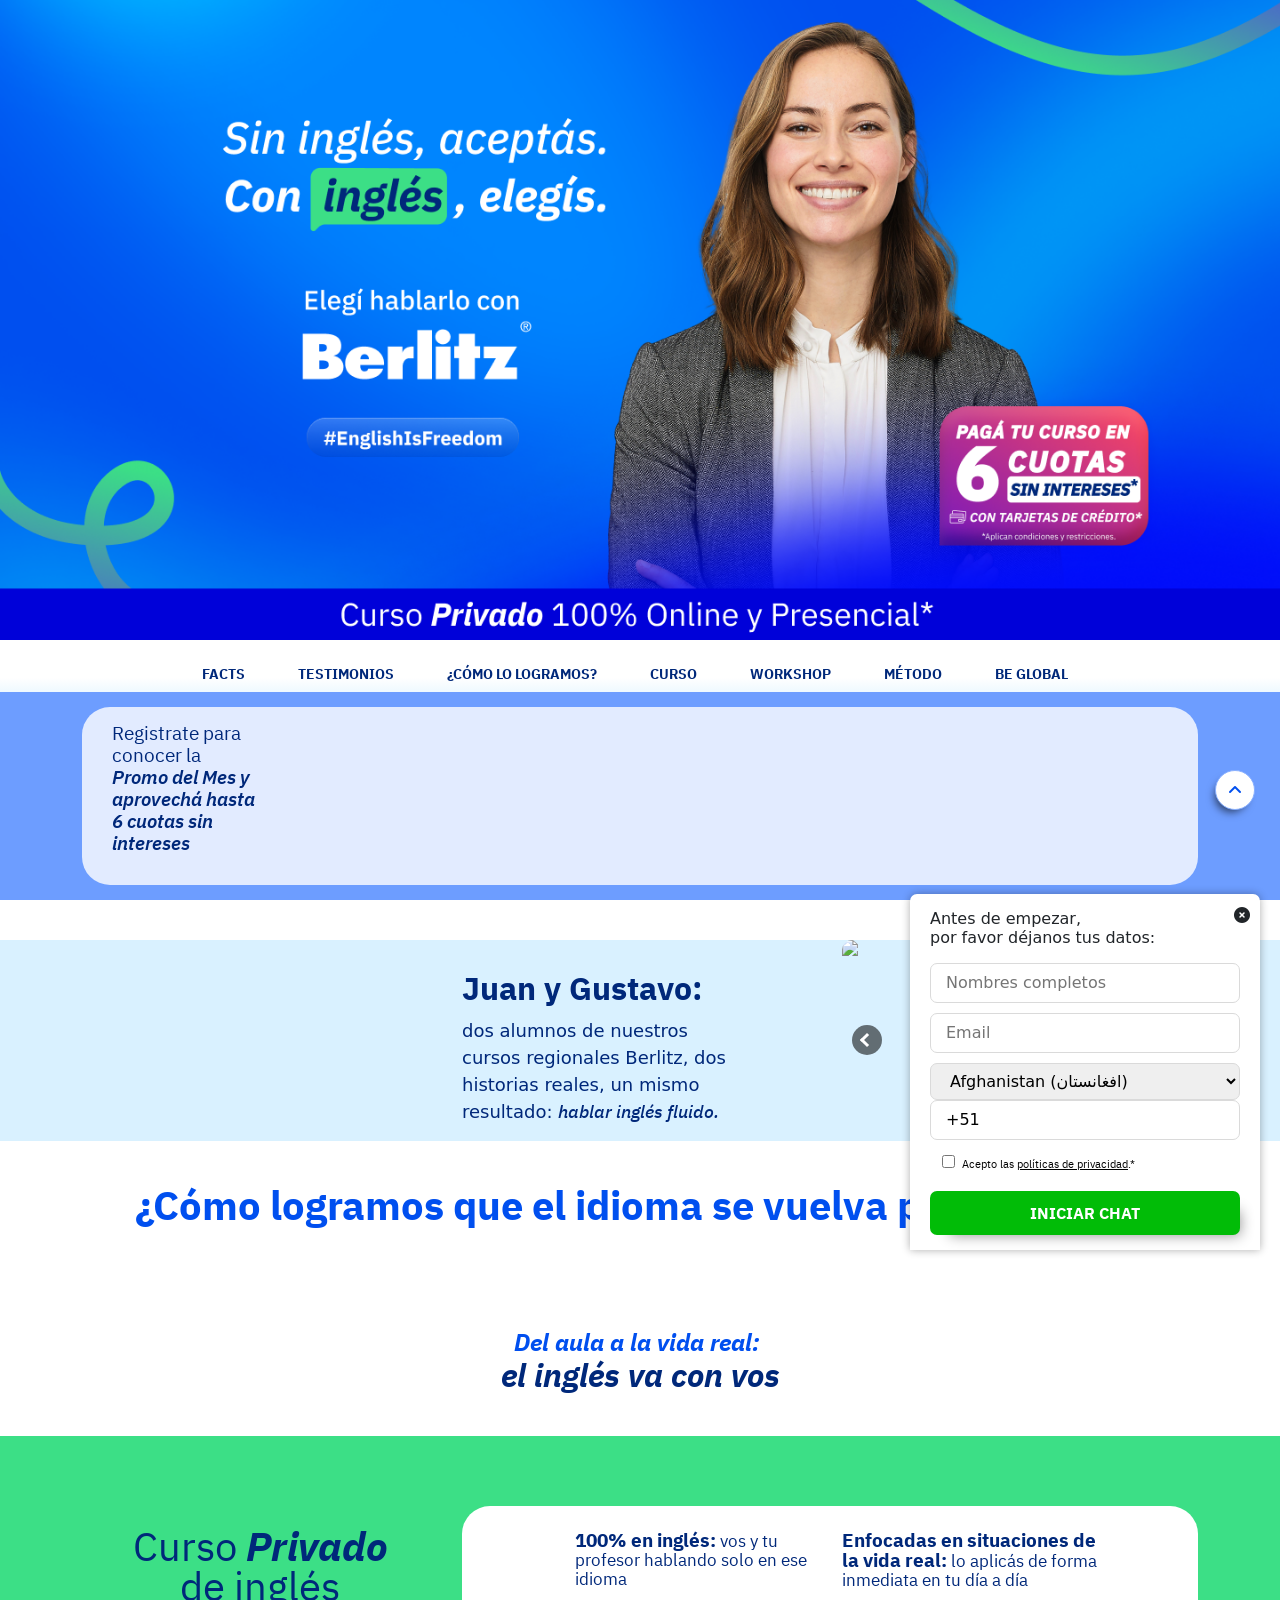
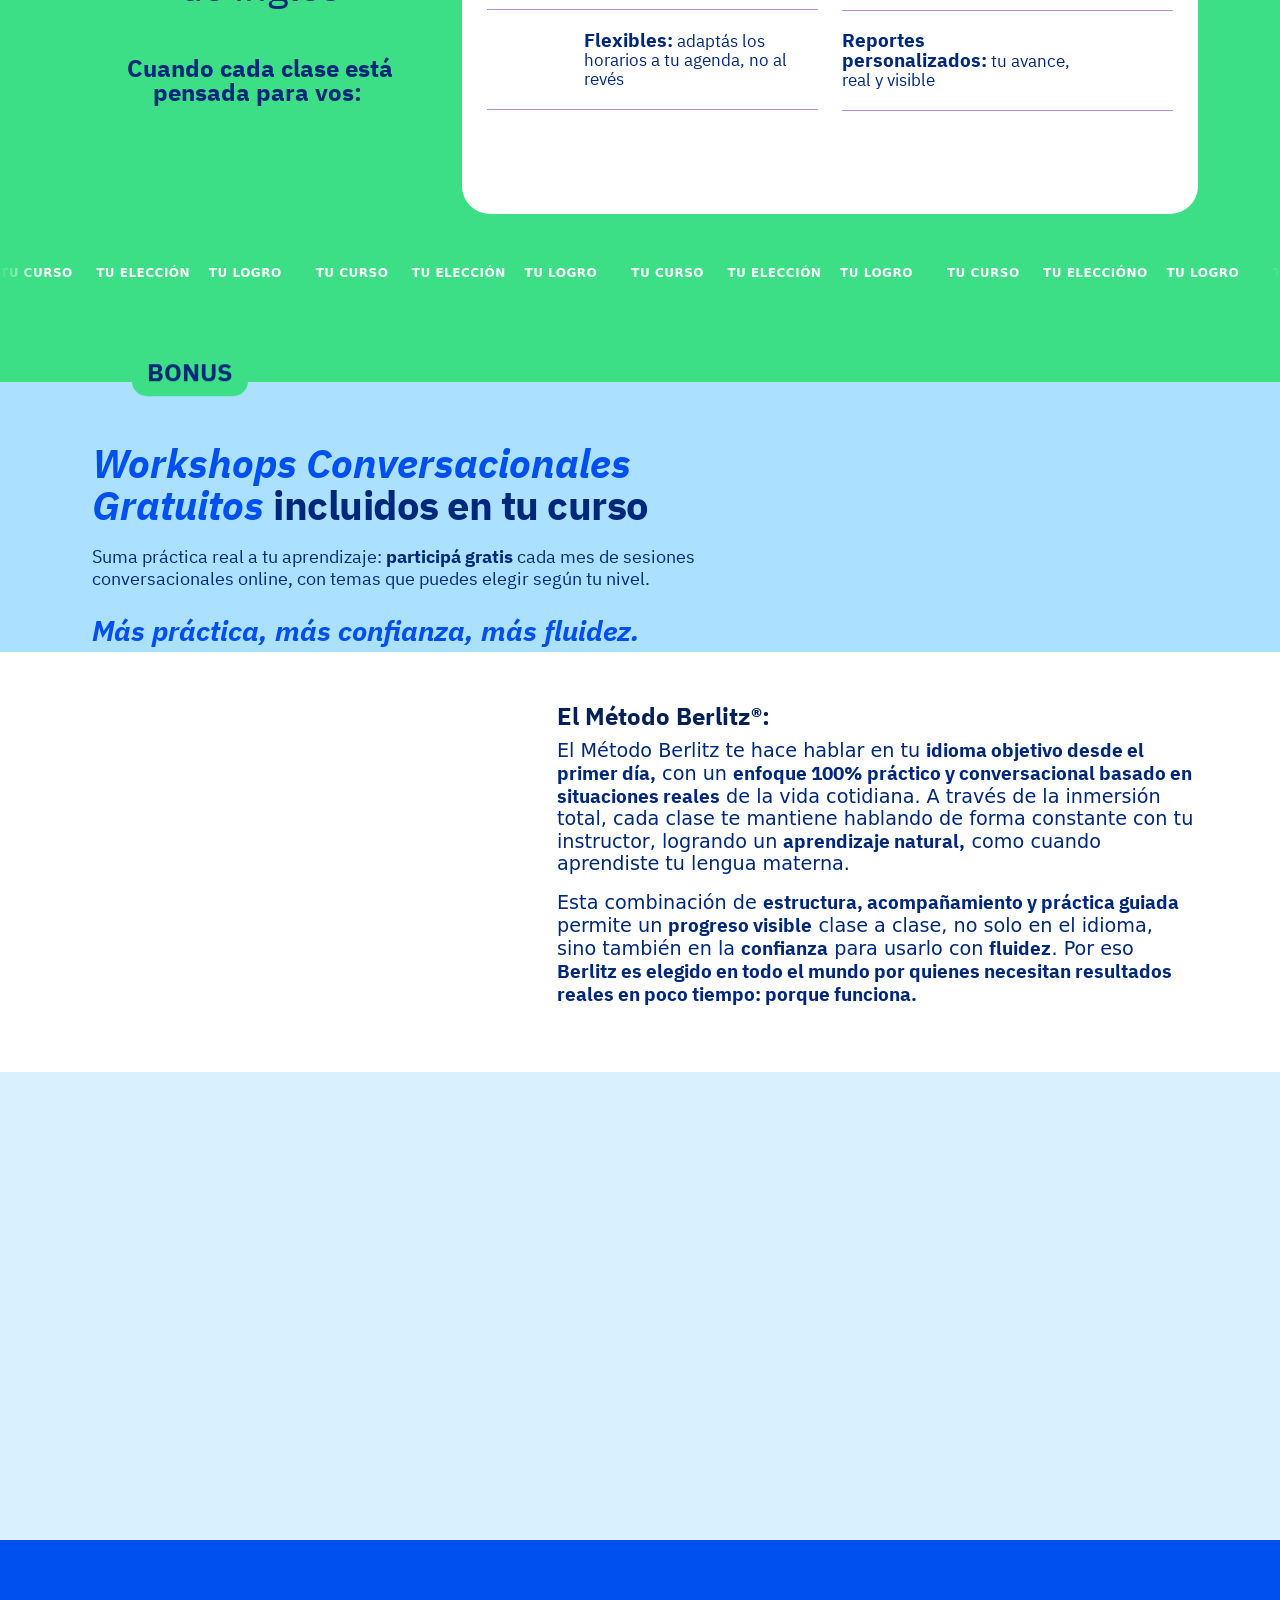
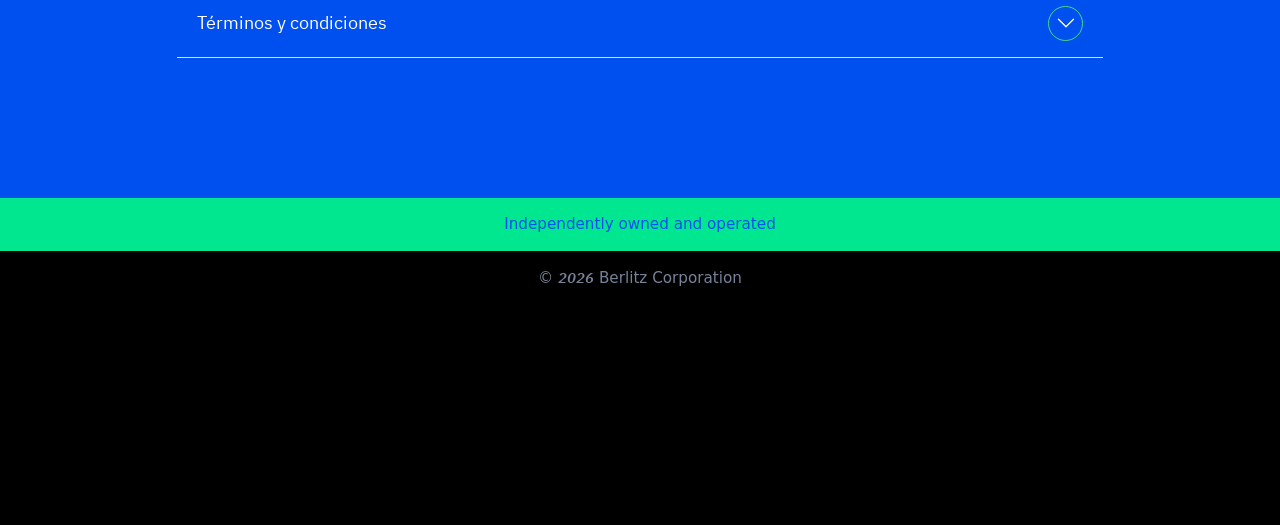
==== commit f1073ace: "quitar wsp" ====
--- a/index.html
+++ b/index.html
@@ -888,9 +888,9 @@
 
     <!-- wsp -->
 
-    <div class="c-wsp3 active" id="btn_form_whatsapp">
+    <!-- <div class="c-wsp3 active" id="btn_form_whatsapp">
       <i class="fa-brands fa-whatsapp"></i>
-    </div>
+    </div> -->
 
     <!-- wsp fin-->
 
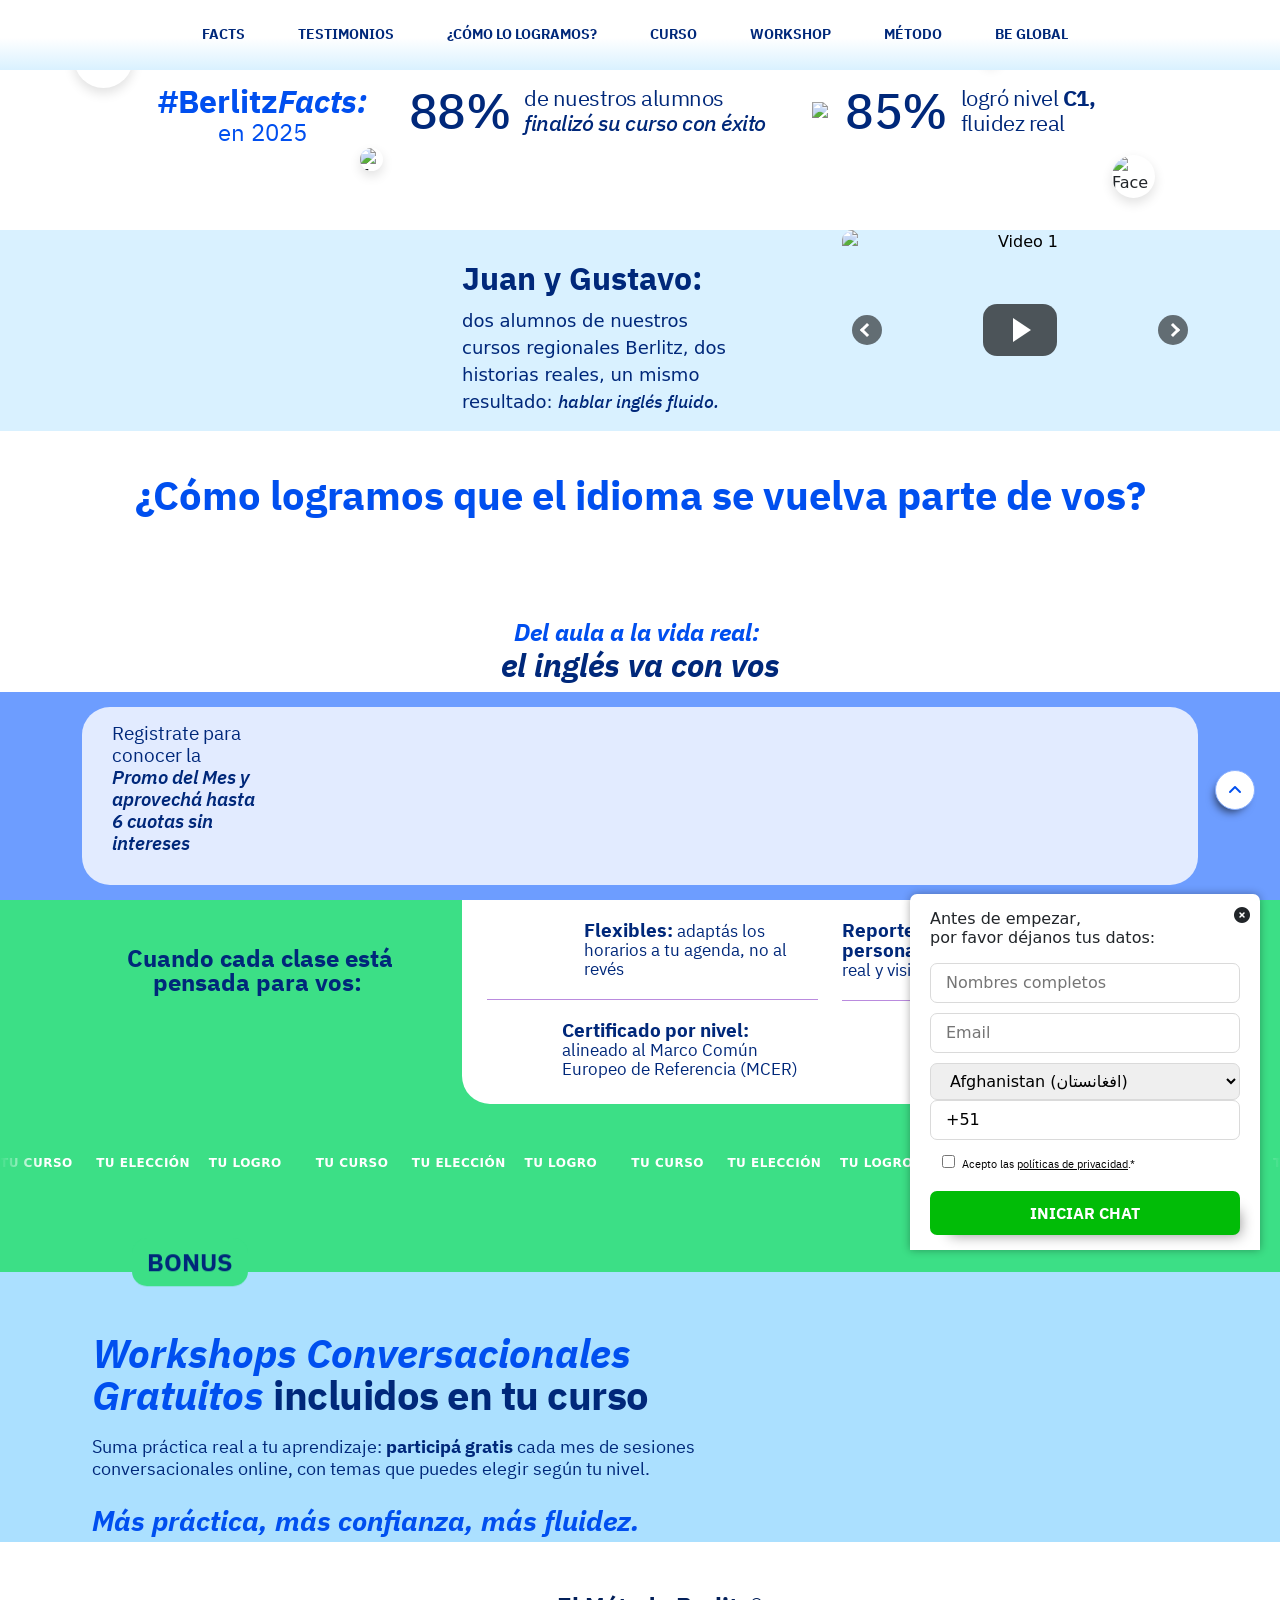
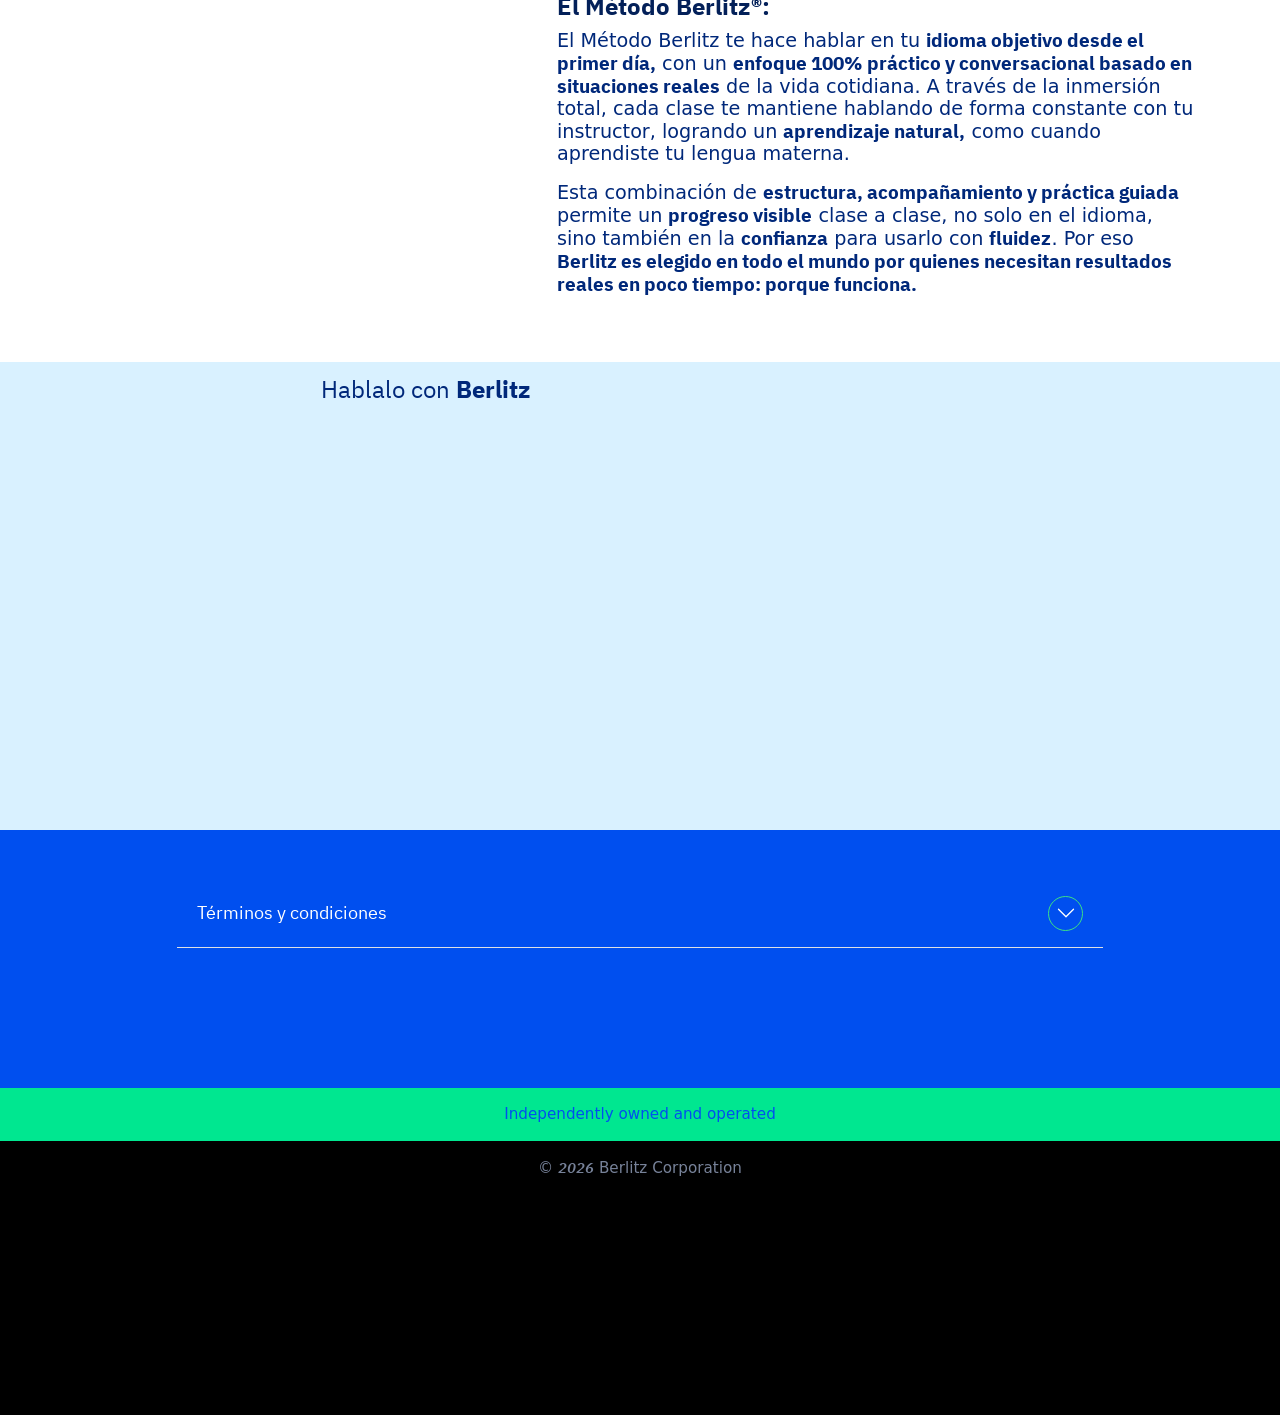
==== commit dd03e322: "cambio-banner" ====
--- a/index.html
+++ b/index.html
@@ -147,10 +147,10 @@
      <div class="container-fluid">
         <div class="row">
             <div class="col-md-12" style="padding:0px">
-                <img src="assets/img/hero/PRIV-DSK-UY.png" alt="" class="img-fluid d-none d-md-block"
+                <img src="https://9068661.fs1.hubspotusercontent-na1.net/hubfs/9068661/assets/img/PRIV%20DSK%20UY.png" alt="" class="img-fluid d-none d-md-block"
                     style="width: 100%;">
                     <a href="javascript:click_section('seccion_formulario')">
-                <img src="assets/img/hero/PRIV-MOB-UY2.png" alt="" class="img-fluid d-block d-md-none w-100" style="margin-top: 35px;"></a>
+                <img src="https://9068661.fs1.hubspotusercontent-na1.net/hubfs/9068661/assets/img/PRIV%20MOB%20UY.png" alt="" class="img-fluid d-block d-md-none w-100" style="margin-top: 35px;"></a>
             </div>
         </div>
     </div>
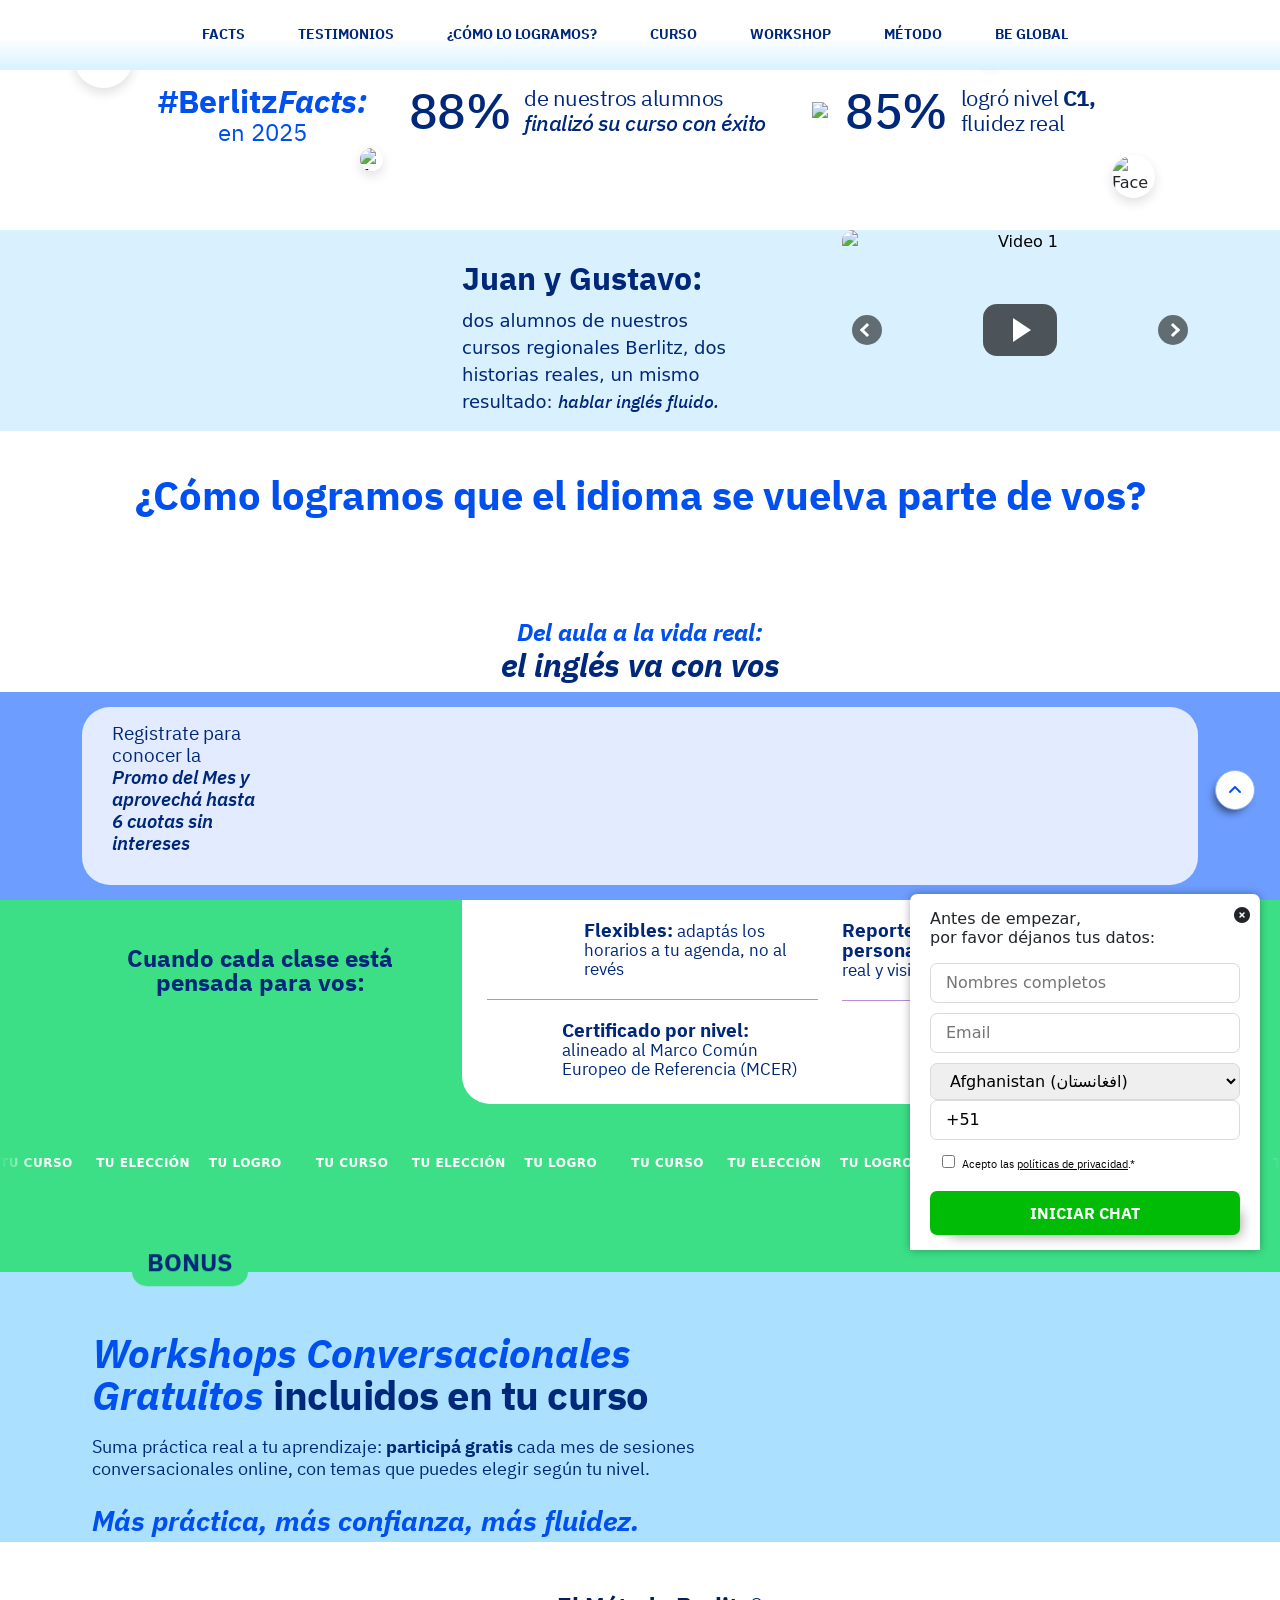
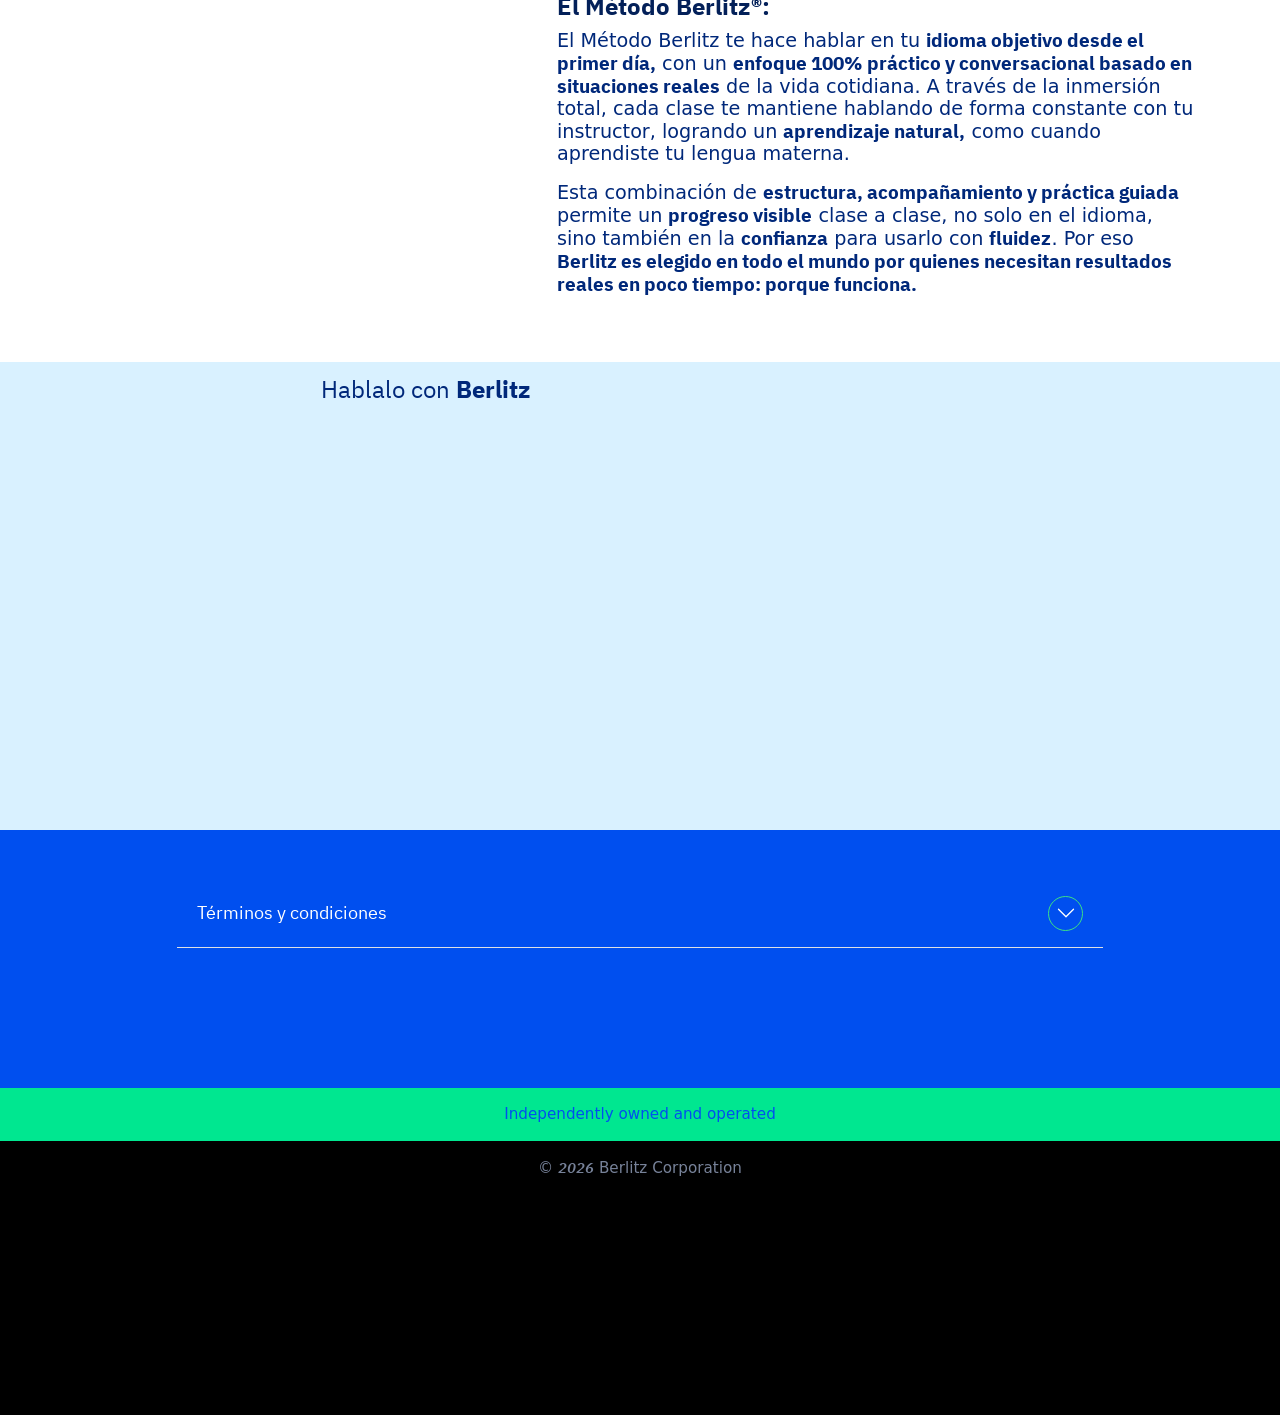
==== commit 4f7d171e: "LP Actualizaco wsp + banner" ====
--- a/index.html
+++ b/index.html
@@ -147,10 +147,10 @@
      <div class="container-fluid">
         <div class="row">
             <div class="col-md-12" style="padding:0px">
-                <img src="https://9068661.fs1.hubspotusercontent-na1.net/hubfs/9068661/assets/img/PRIV%20DSK%20UY.png" alt="" class="img-fluid d-none d-md-block"
+                <img src="https://9068661.fs1.hubspotusercontent-na1.net/hubfs/9068661/assets/img/PRIV%20DSK%20UY1.png" alt="" class="img-fluid d-none d-md-block"
                     style="width: 100%;">
                     <a href="javascript:click_section('seccion_formulario')">
-                <img src="https://9068661.fs1.hubspotusercontent-na1.net/hubfs/9068661/assets/img/PRIV%20MOB%20UY.png" alt="" class="img-fluid d-block d-md-none w-100" style="margin-top: 35px;"></a>
+                <img src="https://9068661.fs1.hubspotusercontent-na1.net/hubfs/9068661/assets/img/PRIV%20MOB%20UY1.png" alt="" class="img-fluid d-block d-md-none w-100" style="margin-top: 35px;"></a>
             </div>
         </div>
     </div>
@@ -506,7 +506,7 @@
 
                 <div class="col-12">
                     <div class="subtitulo reveal reveal_scale_1">
-                        Del aula a la vida real:  <br>
+                        Del aula a la vida real:  <br>
                         <span>el inglés va con vos</span>
                     </div>
                 </div>
@@ -529,7 +529,7 @@
                         </h3>
 
                         <div class="subtitulo reveal reveal_left_2">
-                            Cuando cada clase está pensada para vos: 
+                            Cuando cada clase está pensada para vos: 
                         </div>
 
                         
@@ -782,7 +782,7 @@
                     </h3>
 
                     <div class="txt_desktop d-none d-sm-block">
-                        <p>El Método Berlitz te hace hablar en tu <strong>idioma objetivo desde el primer día,</strong> con un <strong>enfoque 100% práctico y conversacional basado en situaciones reales</strong> de la vida cotidiana. A través de la inmersión total, cada clase te mantiene hablando de forma constante con tu instructor, logrando un <strong>aprendizaje natural,</strong> como cuando aprendiste tu lengua materna. </p>
+                        <p>El Método Berlitz te hace hablar en tu <strong>idioma objetivo desde el primer día,</strong> con un <strong>enfoque 100% práctico y conversacional basado en situaciones reales</strong> de la vida cotidiana. A través de la inmersión total, cada clase te mantiene hablando de forma constante con tu instructor, logrando un <strong>aprendizaje natural,</strong> como cuando aprendiste tu lengua materna. </p>
 
                         <p>Esta combinación de <strong>estructura, acompañamiento y práctica guiada</strong> permite un <strong>progreso visible</strong> clase a clase, no solo en el idioma, sino también en la <strong>confianza</strong> para usarlo con <strong>fluidez</strong>. Por eso <strong>Berlitz es elegido en todo el mundo por quienes necesitan resultados reales en poco tiempo: porque funciona.</strong></p>                       
                     </div>
@@ -986,6 +986,68 @@
     <!-- wsp -->
     <div id="btn_nosotros" class="c-wsp2 btn_contacto d-none">
         <i class="fa-regular fa-message-captions"></i>
+    </div>
+
+    <style>
+        @media (min-width: 601px) {
+            .btn-fixed-call {
+                display: none !important;
+            }
+        }
+        @media only screen and (max-width: 600px) {
+            .btn-fixed-call a .txt {
+                padding-right: 52px !important;
+                position: relative;
+                color: #FFFFFF !important;
+            }
+            .btn-fixed-call .txt .ico-wsp {
+                display: flex !important;
+            }
+        }
+        .btn-fixed-call .txt .ico-wsp {
+            background-color: #26A73A;
+            padding: 0;
+            border-radius: 50%;
+            position: absolute;
+            right: 20px;
+            top: 50%;
+            transform: translateY(-50%);
+            width: 30px;
+            height: 30px;
+            align-items: center;
+            justify-content: center;
+            line-height: 0;
+        }
+        .btn-fixed-call .txt .ico-wsp svg {
+            display: block;
+        }
+        .btn-fixed-call a .img .off .cont-off {
+            background-color: #26A73A !important;
+        }
+    </style>
+    <div class="btn-fixed-call">
+        <a href="javascript:click_section('seccion_formulario')">
+            <div class="img">
+                <div class="off">
+                    <div class="cont-off">
+                        <svg viewBox="0 0 24 24" width="22" height="22" fill="#FFFFFF" aria-hidden="true"><path d="M17.472 14.382c-.297-.149-1.758-.867-2.03-.967-.273-.099-.471-.148-.67.15-.197.297-.767.966-.94 1.164-.173.199-.347.223-.644.075-.297-.15-1.255-.463-2.39-1.475-.883-.788-1.48-1.761-1.653-2.059-.173-.297-.018-.458.13-.606.134-.133.298-.347.446-.52.149-.174.198-.298.298-.497.099-.198.05-.371-.025-.52-.075-.149-.669-1.612-.916-2.207-.242-.579-.487-.5-.669-.51-.173-.008-.371-.01-.57-.01-.198 0-.52.074-.792.372-.272.297-1.04 1.016-1.04 2.479 0 1.462 1.065 2.875 1.213 3.074.149.198 2.096 3.2 5.077 4.487.709.306 1.262.489 1.694.625.712.227 1.36.195 1.871.118.571-.085 1.758-.719 2.006-1.413.248-.694.248-1.289.173-1.413-.074-.124-.272-.198-.57-.347m-5.421 7.403h-.004a9.87 9.87 0 01-5.031-1.378l-.361-.214-3.741.982.998-3.648-.235-.374a9.86 9.86 0 01-1.51-5.26c.001-5.45 4.436-9.884 9.888-9.884 2.64 0 5.122 1.03 6.988 2.898a9.825 9.825 0 012.893 6.994c-.003 5.45-4.437 9.884-9.885 9.884m8.413-18.297A11.815 11.815 0 0012.05 0C5.495 0 .16 5.335.157 11.892c0 2.096.547 4.142 1.588 5.945L.057 24l6.305-1.654a11.882 11.882 0 005.683 1.448h.005c6.554 0 11.89-5.335 11.893-11.893a11.821 11.821 0 00-3.48-8.413"/></svg>
+                    </div>
+                </div>
+
+                <div class="on">
+                    <div class="cont-on">
+                        <svg viewBox="0 0 24 24" width="22" height="22" fill="#004FEF" aria-hidden="true"><path d="M17.472 14.382c-.297-.149-1.758-.867-2.03-.967-.273-.099-.471-.148-.67.15-.197.297-.767.966-.94 1.164-.173.199-.347.223-.644.075-.297-.15-1.255-.463-2.39-1.475-.883-.788-1.48-1.761-1.653-2.059-.173-.297-.018-.458.13-.606.134-.133.298-.347.446-.52.149-.174.198-.298.298-.497.099-.198.05-.371-.025-.52-.075-.149-.669-1.612-.916-2.207-.242-.579-.487-.5-.669-.51-.173-.008-.371-.01-.57-.01-.198 0-.52.074-.792.372-.272.297-1.04 1.016-1.04 2.479 0 1.462 1.065 2.875 1.213 3.074.149.198 2.096 3.2 5.077 4.487.709.306 1.262.489 1.694.625.712.227 1.36.195 1.871.118.571-.085 1.758-.719 2.006-1.413.248-.694.248-1.289.173-1.413-.074-.124-.272-.198-.57-.347m-5.421 7.403h-.004a9.87 9.87 0 01-5.031-1.378l-.361-.214-3.741.982.998-3.648-.235-.374a9.86 9.86 0 01-1.51-5.26c.001-5.45 4.436-9.884 9.888-9.884 2.64 0 5.122 1.03 6.988 2.898a9.825 9.825 0 012.893 6.994c-.003 5.45-4.437 9.884-9.885 9.884m8.413-18.297A11.815 11.815 0 0012.05 0C5.495 0 .16 5.335.157 11.892c0 2.096.547 4.142 1.588 5.945L.057 24l6.305-1.654a11.882 11.882 0 005.683 1.448h.005c6.554 0 11.89-5.335 11.893-11.893a11.821 11.821 0 00-3.48-8.413"/></svg>
+                    </div>
+                </div>
+            </div>
+            <div class="txt">
+                Conversemos por <span>WhatsApp</span>
+
+                <i class="ico-wsp d-sm-none">
+                    <svg viewBox="0 0 24 24" width="16" height="16" fill="#FFFFFF" aria-hidden="true"><path d="M17.472 14.382c-.297-.149-1.758-.867-2.03-.967-.273-.099-.471-.148-.67.15-.197.297-.767.966-.94 1.164-.173.199-.347.223-.644.075-.297-.15-1.255-.463-2.39-1.475-.883-.788-1.48-1.761-1.653-2.059-.173-.297-.018-.458.13-.606.134-.133.298-.347.446-.52.149-.174.198-.298.298-.497.099-.198.05-.371-.025-.52-.075-.149-.669-1.612-.916-2.207-.242-.579-.487-.5-.669-.51-.173-.008-.371-.01-.57-.01-.198 0-.52.074-.792.372-.272.297-1.04 1.016-1.04 2.479 0 1.462 1.065 2.875 1.213 3.074.149.198 2.096 3.2 5.077 4.487.709.306 1.262.489 1.694.625.712.227 1.36.195 1.871.118.571-.085 1.758-.719 2.006-1.413.248-.694.248-1.289.173-1.413-.074-.124-.272-.198-.57-.347m-5.421 7.403h-.004a9.87 9.87 0 01-5.031-1.378l-.361-.214-3.741.982.998-3.648-.235-.374a9.86 9.86 0 01-1.51-5.26c.001-5.45 4.436-9.884 9.888-9.884 2.64 0 5.122 1.03 6.988 2.898a9.825 9.825 0 012.893 6.994c-.003 5.45-4.437 9.884-9.885 9.884m8.413-18.297A11.815 11.815 0 0012.05 0C5.495 0 .16 5.335.157 11.892c0 2.096.547 4.142 1.588 5.945L.057 24l6.305-1.654a11.882 11.882 0 005.683 1.448h.005c6.554 0 11.89-5.335 11.893-11.893a11.821 11.821 0 00-3.48-8.413"/></svg>
+                </i>
+            </div>
+        </a>
     </div>
 
     <!-- <a href="https://api.whatsapp.com/send?phone=51936636289&text=Estoy%20interesado%20en%20el%20proyecto%20de%20Brasil"
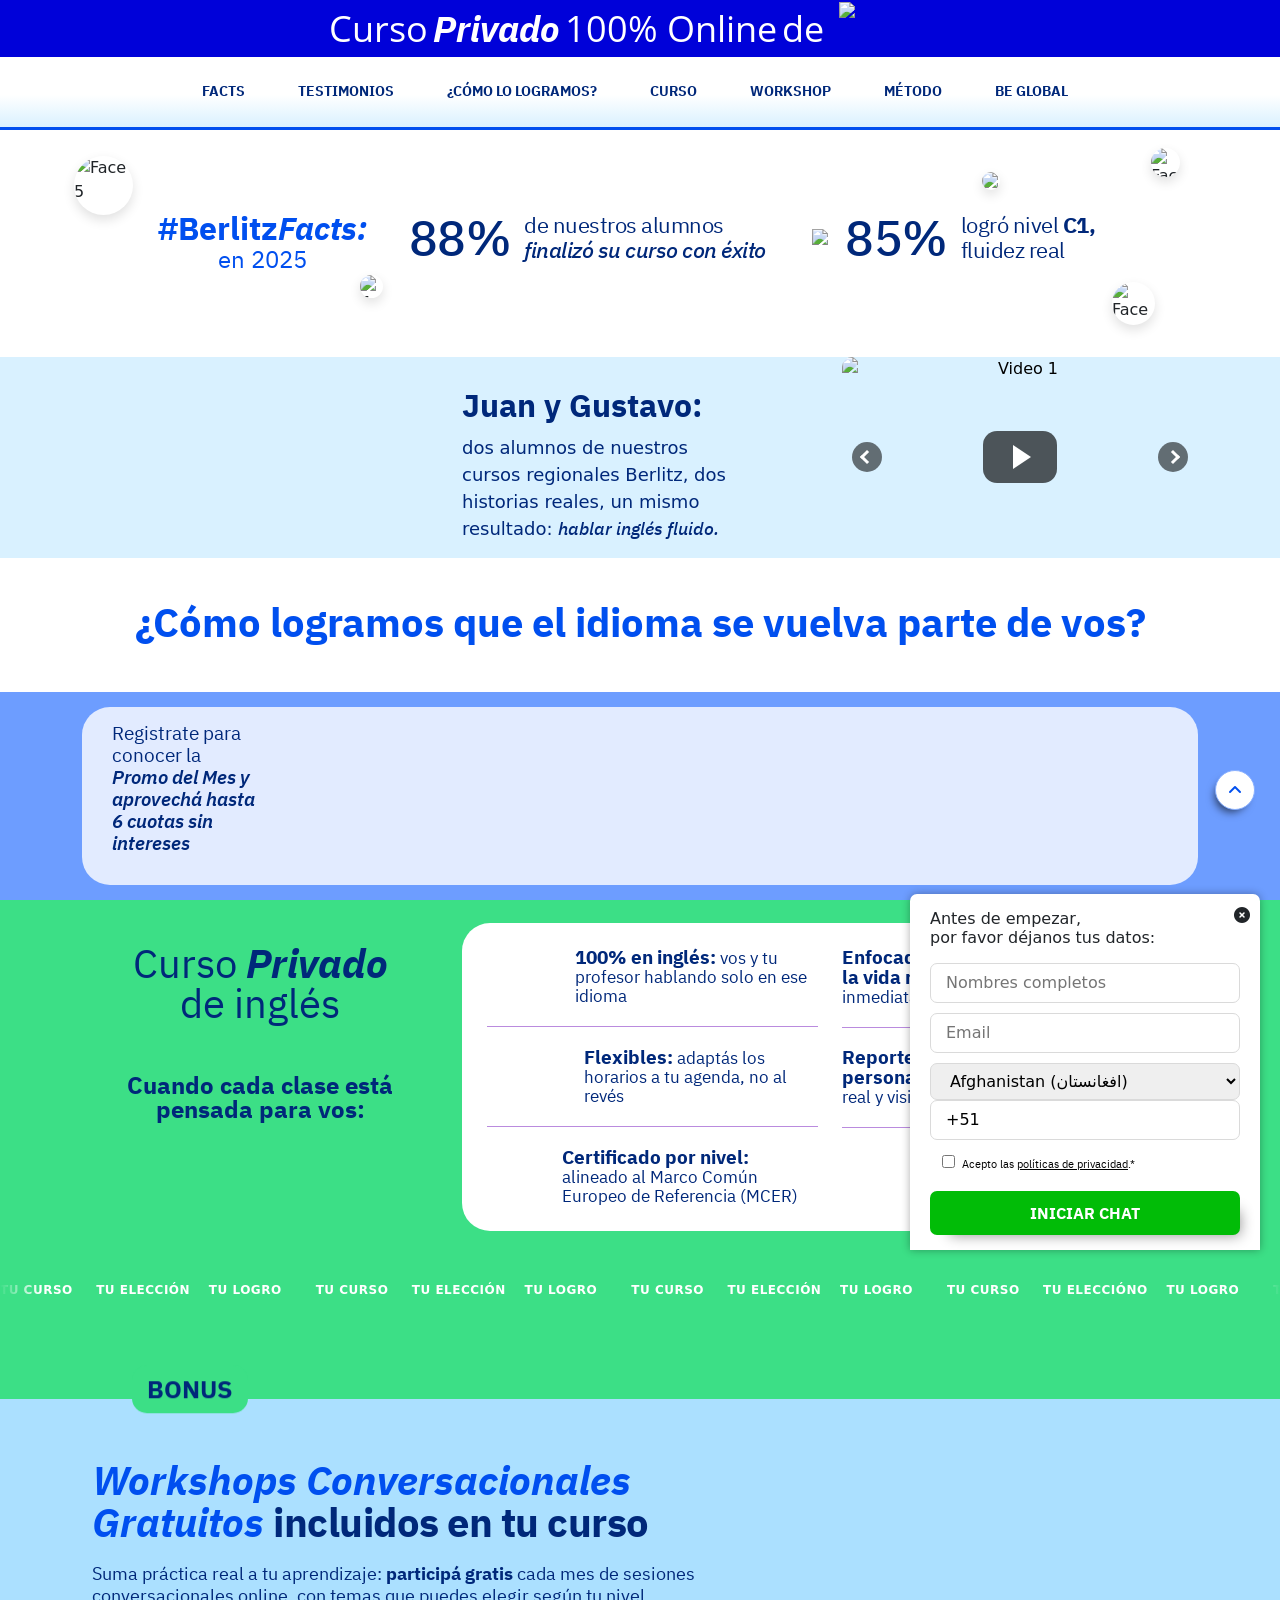
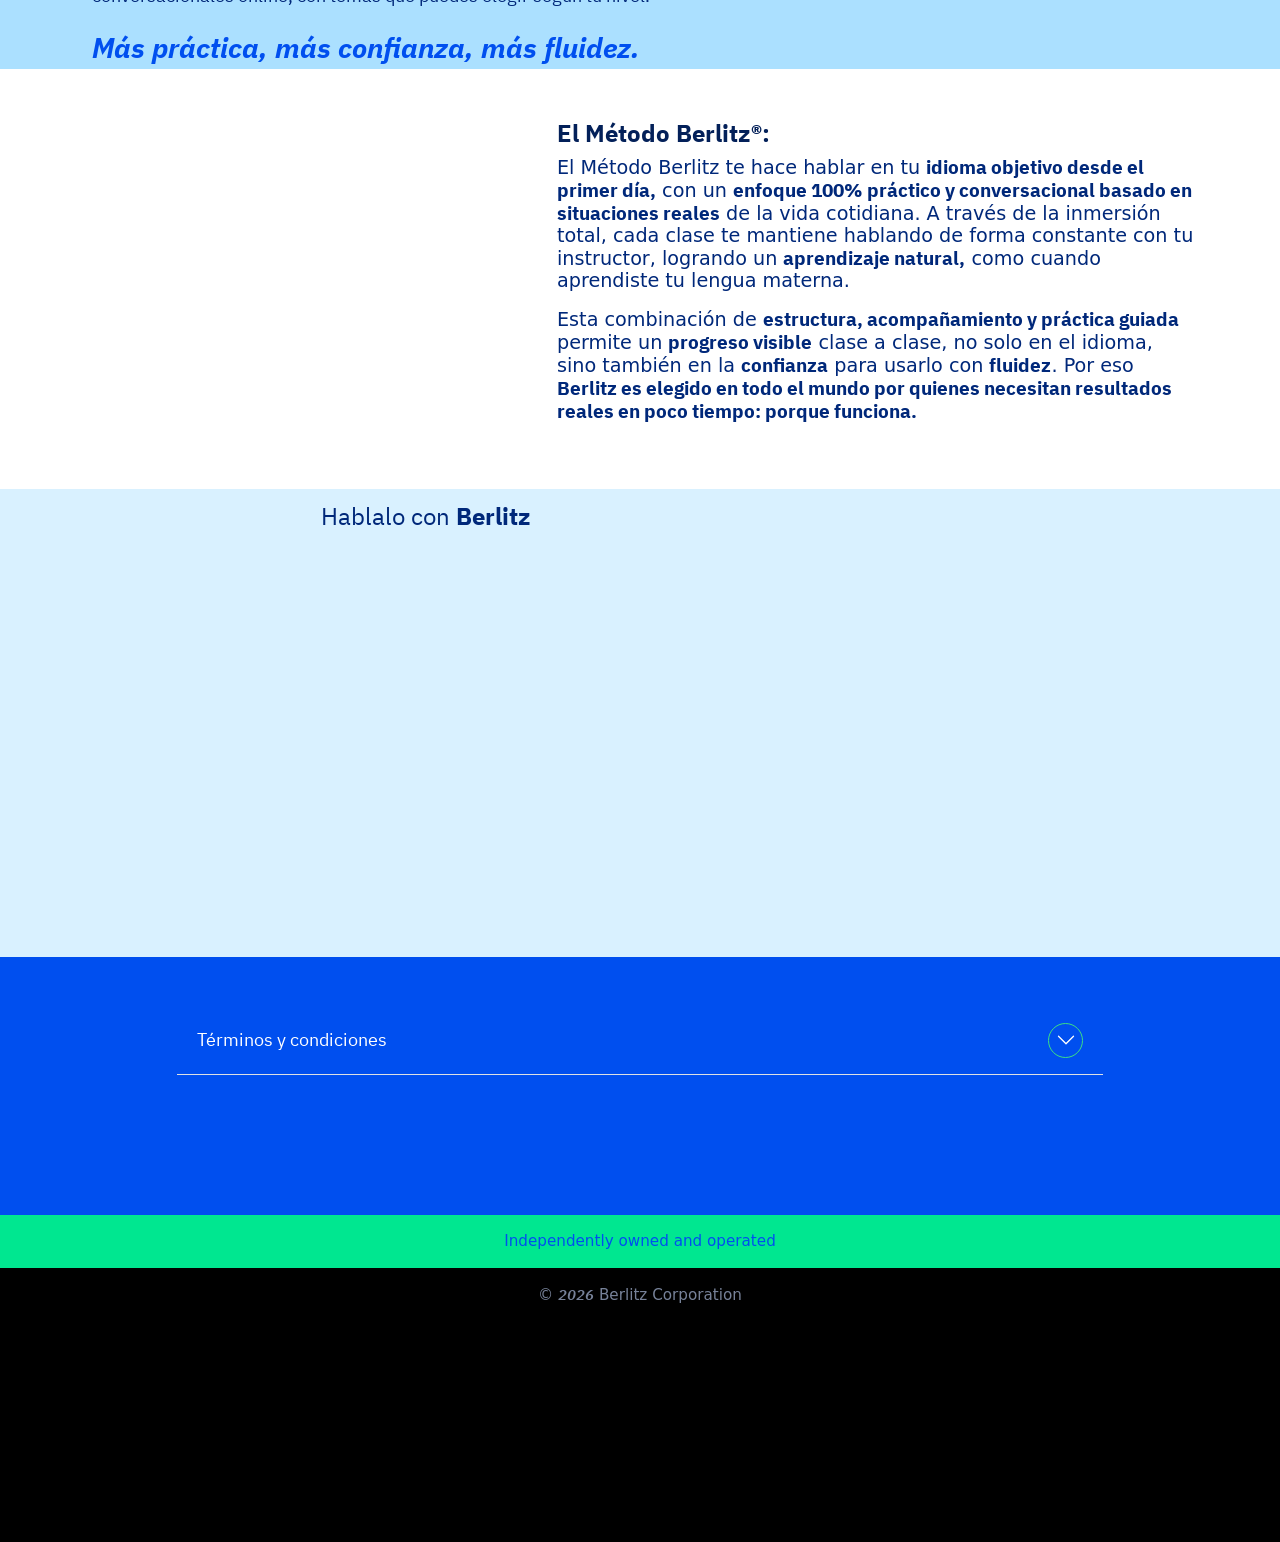
==== commit 1f4d2ceb: "KW-Actualizado" ====
--- a/index.html
+++ b/index.html
@@ -147,7 +147,7 @@
      <div class="container-fluid">
         <div class="row">
             <div class="col-md-12" style="padding:0px">
-                <img src="https://9068661.fs1.hubspotusercontent-na1.net/hubfs/9068661/assets/img/PRIV%20DSK%20UY1.png" alt="" class="img-fluid d-none d-md-block"
+                <img src="https://9068661.fs1.hubspotusercontent-na1.net/hubfs/9068661/assets/img/PRIV%20DSK%20UY-N.png" alt="" class="img-fluid d-none d-md-block"
                     style="width: 100%;">
                     <a href="javascript:click_section('seccion_formulario')">
                 <img src="https://9068661.fs1.hubspotusercontent-na1.net/hubfs/9068661/assets/img/PRIV%20MOB%20UY1.png" alt="" class="img-fluid d-block d-md-none w-100" style="margin-top: 35px;"></a>
@@ -199,10 +199,12 @@
     <!-- END HERO -->
 
 
-    <!--  <h1 class="barra_inferior_banner" style="background-color: #3122ff;margin-bottom: -3px;">
-            Curso de inglés para niños y adolescentes
-        </h1>  -->
-
+    <div class="barra_inferior_banner2" style="background-color: #0001D9;">
+        <div class="reveal_div reveal reveal_scale_2">Curso <span class="bolder">Privado</span> 100% Online <span
+                class="d-none d-sm-block">de</span> <img
+                src="https://9068661.fs1.hubspotusercontent-na1.net/hubfs/9068661/assets/img/banner_elemento_ingles.png"
+                class=" d-none d-sm-block"></div>
+    </div>
     <!--<div class="container-fluid banner_principal_temp">
         <div class="row">
             <div class="col-12" style="padding: 0px;">
--- a/assets/css/cmln-style.css
+++ b/assets/css/cmln-style.css
@@ -3569,7 +3569,7 @@
 
 @media (max-width: 768px) {
   .barra_inferior_banner2 {
-    font-size: 14px;
+    font-size: 25px;
   }
   .banner_principal {
     /* height: auto; */
